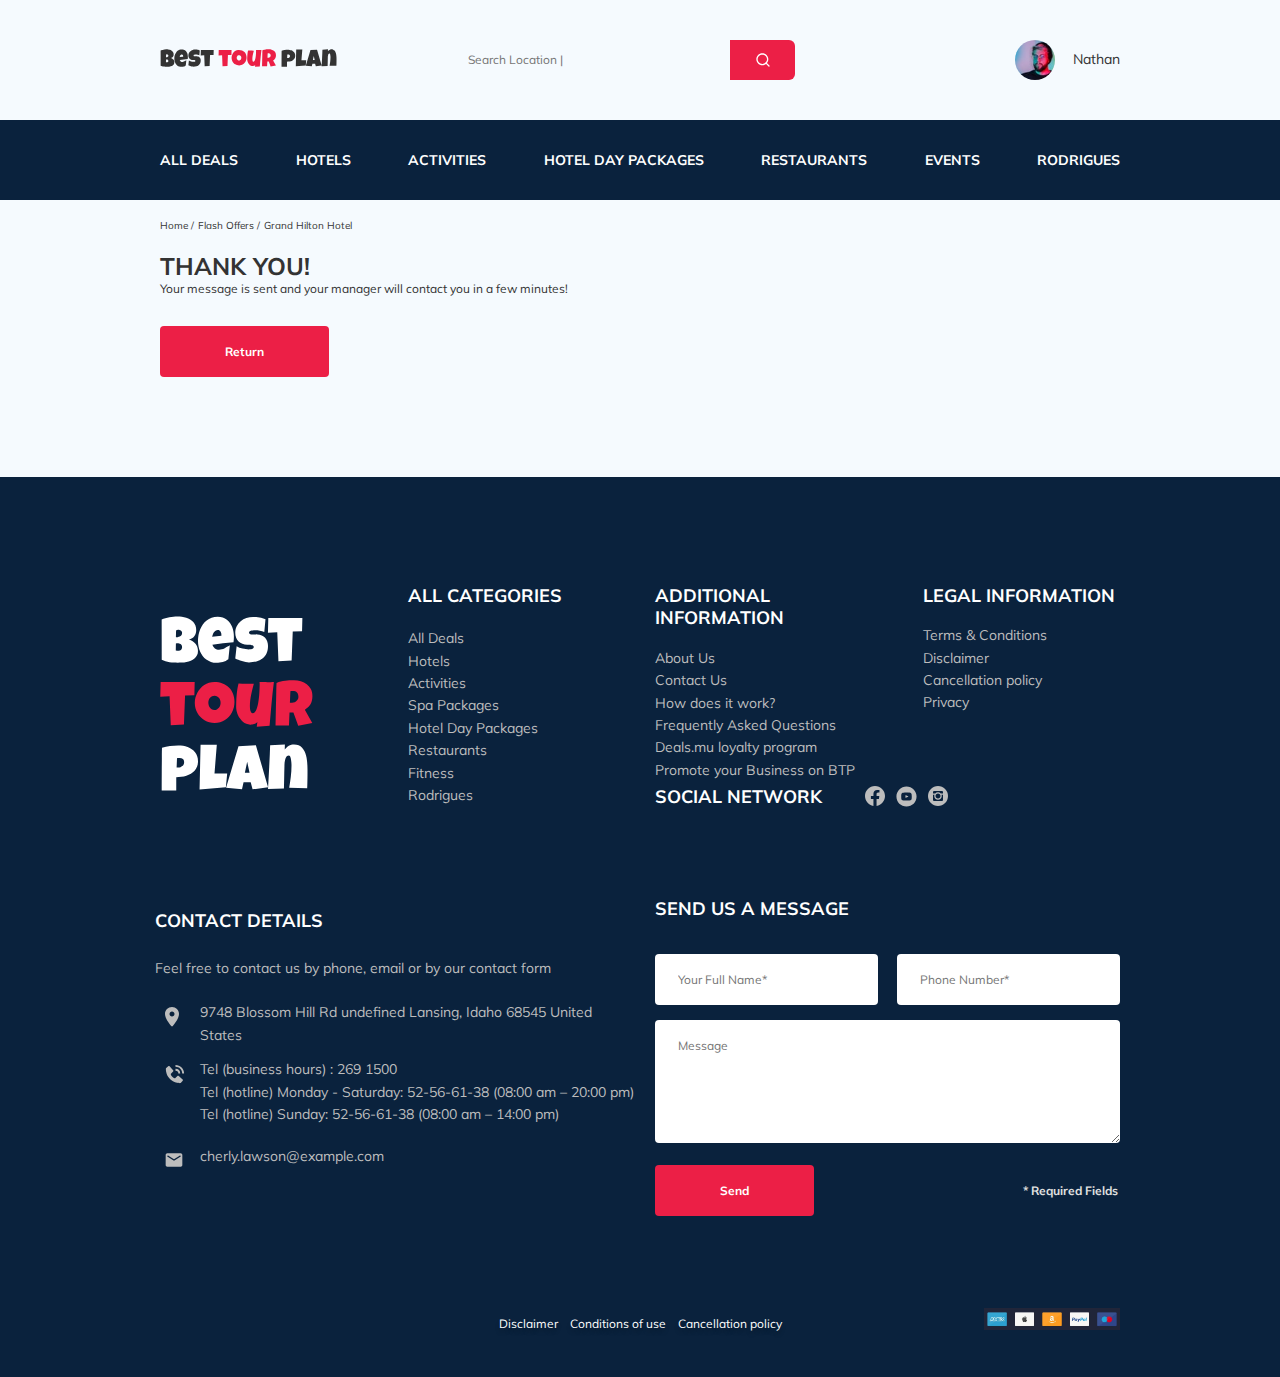
==== thankyou.html @ 246e0bff "create: modal window + validation forms" ====
<!DOCTYPE html>
<html lang="en">
    <head>
        <meta charset="UTF-8">
        <meta name="viewport" content="width=device-width, initial-scale=1.0">
        <title>Tour Plan, Booking Service</title>
        <link rel="preconnect" href="https://fonts.gstatic.com">
        <link href="https://fonts.googleapis.com/css2?family=Mulish:wght@300;400;600;700&display=swap" rel="stylesheet">
        <link rel="preconnect" href="https://fonts.gstatic.com">
        <link href="https://fonts.googleapis.com/css2?family=Nunito:wght@400;600;800&display=swap" rel="stylesheet"> 
        <link rel="stylesheet" href="css/normalize.css">
        <link rel="stylesheet" href="css/swiper-bundle.min.css">
        <link rel="stylesheet" href="css/style.css">
    </head>
    <body>
        <header class="header">
            <div class="header__top">
                <div class="container header__container">
                    <div class="header__block">
                        <a href="#" class="header__link-logo">
                            <img src="img/logo-horizontal.svg" alt="Logo: Tour Plan" class="header__logo">
                        </a>
                        <form action="#" class="header__search">
                            <input type="text" class="header__input" placeholder="Search Location |">
                            <button class="header__button">
                                <img src="img/search.svg" alt="Icon: Search" class="header__zoom">
                            </button>
                        </form>
                        <!-- /.header__search -->
                    </div>
                    <!-- /.header__block -->
                    <a href="#" class="header__nathan">
                        <img src="img/nathan.jpg" alt="Icon: Nathan" class="header__user">
                        <span class="header__text">Nathan</span>
                    </a>
                    <div class="header__mobile-menu">
                        <div class="header__mobile-line"></div>
                        <div class="header__mobile-line"></div>
                        <div class="header__mobile-line"></div>
                    </div>
                    <!-- /.header__mobile-menu -->
                </div>
                <!-- /.container -->
            </div>
            <!-- /.header__top -->
            <div class="header__bottom">
                <div class="container header__container header__container-second">
                    <a href="#" class="header__nathan-another">
                        <img src="img/nathan.jpg" alt="Icon: Nathan" class="header__user">
                        <span class="header__text">Nathan</span>
                    </a>
                    <form action="#" class="header__search-another">
                        <input type="text" class="header__input" placeholder="Search Location |">
                        <button class="header__button">
                            <img src="img/search.svg" alt="Icon: Search" class="header__zoom">
                        </button>
                    </form>
                    <nav class="header__nav">
                        <a href="#" class="header__link">All Deals</a>
                        <a href="#" class="header__link">Hotels</a>
                        <a href="#" class="header__link">Activities</a>
                        <a href="#" class="header__link">Hotel Day Packages</a>
                        <a href="#" class="header__link">Restaurants</a>
                        <a href="#" class="header__link">Events</a>
                        <a href="#" class="header__link">Rodrigues</a>
                    </nav>
                    <!-- /.header__nav -->
                </div>
                <!-- /.container -->
            </div>
            <!-- /.header__bottom -->
        </header>
        <!-- /.header -->
        <section class="breadcrump">
            <div class="container breadcrump__container">
                <a href="#" class="breadcrump__link">
                    Home
                </a> <!-- /.breadcrump__link -->
                <a href="#" class="breadcrump__link">
                    Flash Offers
                </a> <!-- /.breadcrump__link -->
                <a href="#" class="breadcrump__link">
                    Grand Hilton Hotel
                </a> <!-- /.breadcrump__link -->
            </div>
            <!-- /.container -->
        </section>
        <!-- /.breadcrump -->
        <section class="titles">
            <div class="container titles__container">
                <div class="titles__flash-and-title-block">
                    <div class="titles__main-title-block">
                        <span class="titles__main-title">
                            Thank you!
                        </span> <!-- /.titles__main-title -->
                    </div>
                    <!-- /.titles__main-title -->
                </div>
                <!-- /.titles__flash-and-title-block -->
                <div class="titles__descr-block">
                    <span class="titles__descr">
                        Your message is sent and your manager will contact you in a few minutes!
                    </span>
                </div>
                <!-- /.titles__descr-block -->
                <div class="titles__button-block">
                    <a href="index.html">
                        <button class="button titles__buttons">Return</button>
                    </a>
                </div>
                <!-- /.titles__button-block -->
            </div>
            <!-- /.container -->
        </section>
        <!-- /.stars -->


        <footer class="footer">
            <div class="container">
                <div class="footer-wrapper">
                    <div class="footer__logo">
                        <img src="img/vertical-logo.svg" alt="Logo: Best Tour Plan" class="logo">
                    </div>
                    <div class="footer__list footer__categories">
                        <h3 class="footer__title">All Categories</h3>
                        <ul class="footer__ul footer__cat-ul">
                            <li class="footer__item">
                                <a href="#" class="footer__link">All Deals</a>
                            </li>
                            <li class="footer__item">
                                <a href="#" class="footer__link">Hotels</a>
                            </li>
                            <li class="footer__item">
                                <a href="#" class="footer__link">Activities</a>
                            </li>
                            <li class="footer__item">
                                <a href="#" class="footer__link">Spa Packages</a>
                            </li>
                            <li class="footer__item">
                                <a href="#" class="footer__link">Hotel Day Packages</a>
                            </li>
                            <li class="footer__item">
                                <a href="#" class="footer__link">Restaurants</a>
                            </li>
                            <li class="footer__item">
                                <a href="#" class="footer__link">Fitness</a>
                            </li>
                            <li class="footer__item">
                                <a href="#" class="footer__link">Rodrigues</a>
                            </li>
                        </ul>
                    </div>
                    <!-- /.footer__list -->
                    <div class="footer__list footer__additional">
                        <h3 class="footer__title">Additional Information</h3>
                        <ul class="footer__ul">
                            <li class="footer__item">
                                <a href="#" class="footer__link">About Us</a>
                            </li>
                            <li class="footer__item">
                                <a href="#" class="footer__link">Contact Us</a>
                            </li>
                            <li class="footer__item">
                                <a href="#" class="footer__link">How does it work?</a>
                            </li>
                            <li class="footer__item">
                                <a href="#" class="footer__link">Frequently Asked Questions</a>
                            </li>
                            <li class="footer__item">
                                <a href="#" class="footer__link">Deals.mu loyalty program</a>
                            </li>
                            <li class="footer__item">
                                <a href="#" class="footer__link">Promote your Business on BTP</a>
                            </li>
                        </ul>
                    </div>
                    <!-- /.footer__list -->
                    <div class="footer__social-network">
                        <h3 class="footer__title footer__title--inline">Social Network</h3>
                        <div class="footer__social-links">
                            <a href="#" class="footer__link"><img src="img/facebook.svg" alt="icon: facebook"></a>
                            <a href="#" class="footer__link"><img src="img/youtube.svg" alt="icon: youtube"></a>
                            <a href="#" class="footer__link"><img src="img/instagram.svg" alt="icon: instagram"></a>
                        </div>
                    </div>
                    <!-- /.footer__social-network -->
                    <div class="footer__list footer__legal">
                        <h3 class="footer__title">Legal Information</h3>
                        <ul class="footer__ul">
                            <li class="footer__item"><a href="#" class="footer__link">Terms & Conditions</a></li>
                            <li class="footer__item"><a href="#" class="footer__link">Disclaimer</a></li>
                            <li class="footer__item"><a href="#" class="footer__link">Cancellation policy</a></li>
                            <li class="footer__item"><a href="#" class="footer__link">Privacy</a></li>
                        </ul>
                    </div>
                    <div class="footer__contact-details">
                        <h3 class="footer__title footer__cont">Contact Details</h3>
                        <p class="footer__text footer__text-another">
                            Feel free to contact us by phone, email or by our contact form
                        </p>
                        <!-- /.footer__text -->
                        <ul class="footer__ul footer__ul-contacts">
                            <li class="footer__item footer__item--mb2">
                                <div class="footer__icon-wrapper">
                                    <img src="img/map-marker.svg" class="footer__icon" alt="Icon: map marker">
                                </div>
                                <span class="text-one">
                                    9748 Blossom Hill Rd undefined Lansing, Idaho 68545 United States
                                </span></li>
                            <li class="footer__item footer__item--mb2 footer__item-two">
                                <div class="footer__icon-wrapper">
                                    <img src="img/phone-calls.svg" class="footer__icon" alt="Icon: phone calls">
                                </div>
                                <span class="text-one">
                                    Tel (business hours) : <a href="tel:269 1500" class="footer__tel">269 1500</a><br>
                                    Tel (hotline) Monday - Saturday: <a href="tel:52-56-61-38" class="footer__tel">52-56-61-38</a> (08:00 am – 20:00 pm) <br>
                                    Tel (hotline) Sunday: <a href="tel:52-56-61-38" class="footer__tel">52-56-61-38</a> (08:00 am – 14:00 pm)
                                </span>
                            </li>
                            <li class="footer__item footer__item--mb2 footer__last-elem">
                                <div class="footer__icon-wrapper">
                                    <img src="img/emails.svg" class="footer__icon" alt="Icon: phone calls">
                                </div>
                                <span class="text-one">
                                    <a href="email:cherly.lawson@example.com" class="footer__email">cherly.lawson@example.com</a>
                                </span>
                            </li>
                        </ul>
                    </div>
                    <!-- /.footer__contact-details -->
                    <div class="footer__contacts-form">
                        <h3 class="footer__title">Send us a message</h3>
                        <form action="#" class="footer__form">
                            <input type="text" class="input footer__input" placeholder="Your Full Name*">
                            <input type="text" class="input footer__input" placeholder="Phone Number*">
                            <textarea placeholder="Message" cols="30" rows="10" class="footer__message"></textarea>
                            <button class="button footer__button" type="Submit">Send</button>
                            <span class="footer__info">* Required Fields</span>
                        </form>
                        <!-- /.footer__form -->
                    </div>
                    <!-- /.footer__contacts-form -->
                    <div class="footer__disclaimer-and-others">
                        <a href="#" class="footer__disclaimer, footer__tel">Disclaimer</a>
                        <a href="#" class="footer__conditions, footer__tel">Conditions of use</a>
                        <a href="#" class="footer__policy, footer__tel">Cancellation policy</a>
                    </div>
                    <!-- /.footer__disclaimer-and-others -->
                    <img src="img/social-icons-footer.png" alt="Icon: social icons footer" class="footer__social-icons">
                </div>
                <!-- /.footer-wrapper -->
            </div>
            <!-- /.container -->
        </footer>
        <div class="modal">
            <div class="modal__overlay">
    
            </div>
            <!-- /.modal__overlay -->
            <div class="modal__dialog">
                <a href="#" class="modal__close">
                    <img src="img/close.svg" alt="icon: close">
                </a>
                <h3 class="modal__title">Booking</h3>
                <form action="send.php" method="post" class="modal__form form-validation">
                   <input type="text" class="input modal__input" name="name" placeholder="Your Full Name*" required>
                   <input type="tel" class="input modal__input form-phone" name="phone" placeholder="Phone Number*" required>
                   <input type="email" class="input modal__input" name="email" placeholder="Email*" required>
                   <textarea placeholder="Message" name="message" class="modal__message"></textarea>
                   <button class="button modal__button" type="Submit">Send</button>
                   <span class="modal__info">* Required Fields</span>
                </form>
            </div>
            <!-- /.modal__dialog -->
        </div>
        <!-- /.modal -->
    
        <script src="js/jquery-3.5.1.min.js"></script>
        <script src="js/parallax.min.js"></script>
        <script>
            $(".newsletter").parallax({imageSrc: "./img/newsletter-background.jpg", speed: 0.4})
        </script>
        <script src="js/swiper-bundle.min.js"></script>
        <script src="js/swiper.js"></script>
        <script src="js/main.js"></script>
    </body>
</html>
---- css/style.css ----
*{-webkit-box-sizing:border-box;box-sizing:border-box;margin:0;padding:0}body{background-color:#F5FAFE}.container{max-width:1110px;border:1px solid red;margin:auto}.body-hidden{overflow:hidden}.arrow{position:relative}label.invalid-messages{position:absolute;top:-50px;left:-210px;color:red}.header__container{display:-webkit-box;display:-ms-flexbox;display:flex;-webkit-box-align:center;-ms-flex-align:center;align-items:center;-webkit-box-pack:justify;-ms-flex-pack:justify;justify-content:space-between}.header__block{display:-webkit-box;display:-ms-flexbox;display:flex;-webkit-box-align:center;-ms-flex-align:center;align-items:center}.header__search{margin-left:108px;width:350px;height:40px;margin-top:40px;margin-bottom:40px;position:relative}.header__search-another{display:none}.header__nav{width:100%;display:-webkit-box;display:-ms-flexbox;display:flex;-webkit-box-pack:justify;-ms-flex-pack:justify;justify-content:space-between;-webkit-box-align:center;-ms-flex-align:center;align-items:center;margin-top:31px;margin-bottom:31px}.header__logo{width:177px;height:24px}.header__user{width:40px;height:40px;border-radius:50%;-o-object-fit:cover;object-fit:cover}.header__nathan{display:-webkit-box;display:-ms-flexbox;display:flex;-webkit-box-align:center;-ms-flex-align:center;align-items:center}.header__nathan-another{display:-webkit-box;display:-ms-flexbox;display:flex;-webkit-box-align:center;-ms-flex-align:center;align-items:center;text-decoration:none;display:none}.header__text{margin-left:18px}.header__input{width:100%;height:100%;background:#F5FAFE;border-radius:6px;border:none;padding:12px 75px 13px 23px;font-family:Mulish, sans-serif;font-size:12px;line-height:15px;color:#333333}.header__button{position:absolute;right:0;height:100%;width:65px;background:#EC1F46;border-radius:0px 6px 6px 0px;border:none;cursor:pointer}.header__link{font-family:Mulish, sans-serif;font-weight:700;font-size:14px;line-height:18px;text-transform:uppercase;color:#FFFFFF;text-decoration:none}.header__bottom{background:#0A223D;z-index:1000}.header__text{font-family:Mulish, sans-serif;font-size:14px;line-height:17.5px;color:#333333}.header__nathan{text-decoration:none}.header__mobile-menu{display:none}.header__zoom{padding:12px 24px 12px 25px}.breadcrump__link{font-family:Mulish, sans-serif;font-size:10px;font-weight:400;line-height:12.55px;color:#333333;text-decoration:none}.breadcrump__link::after{content:'/'}.breadcrump__link:last-child::after{content:none}.breadcrump__container{padding-top:18px;padding-bottom:18px;line-height:12px}.stars{margin-top:24px;margin-bottom:5px;display:-webkit-box;display:-ms-flexbox;display:flex}.stars__element{margin-right:4px;display:block}.stars__element:last-child{margin-right:0}.titles__container{display:-ms-grid;display:grid;-webkit-box-align:center;-ms-flex-align:center;align-items:center}.titles__main-title{font-family:Mulish, sans-serif;font-weight:bold;font-size:24px;line-height:30px;color:#333333;text-transform:uppercase}.titles__main-title-block{width:268px;height:30px}.titles__descr{font-family:Mulish, sans-serif;font-size:12px;line-height:15.06px;color:#333333}.titles__descr-block{-ms-grid-row:3;-ms-grid-row-span:1;grid-row:3/4;margin-bottom:20px;line-height:14px}.titles__flash-offer{margin-left:14px;width:70px;height:20px;background:#EC1F46;border-radius:3px;padding:3px 9px 4px 9px;font-family:Mulish, sans-serif;font-weight:600;font-size:10px;line-height:13px;color:#FFFFFF;cursor:pointer}.titles__flash-and-title-block{-ms-grid-row:2;-ms-grid-row-span:1;grid-row:2/3;display:-webkit-box;display:-ms-flexbox;display:flex;-webkit-box-align:center;-ms-flex-align:center;align-items:center}.titles__ratting{cursor:pointer;-ms-grid-column-align:end;justify-self:end;-ms-grid-row:1;-ms-grid-row-span:3;grid-row:1/4;width:65px;height:45px;background:#EC1F46;border-radius:4px;padding:9px 6px 6px 7px}.titles__ratting-text{display:-webkit-box;display:-ms-flexbox;display:flex;-webkit-box-orient:vertical;-webkit-box-direction:normal;-ms-flex-direction:column;flex-direction:column;-webkit-box-align:center;-ms-flex-align:center;align-items:center;color:#ffffff}.titles__ratting-text-first{font-family:Mulish, sans-serif;font-weight:600;font-size:8px;line-height:10px;margin-bottom:2px}.titles__ratting-text-second{font-family:Mulish, sans-serif;font-weight:700;font-size:14px;line-height:18px}.titles__ratting-text-small{font-size:11px;margin-left:-2px}.titles__buttons{background:#EC1F46;border-radius:4px;border:none;padding:18px 65px;font-family:Mulish;font-weight:bold;font-size:12px;line-height:15px;color:white;cursor:pointer}.titles__button-block{-ms-grid-row:4;-ms-grid-row-span:1;grid-row:4/5;margin-top:10px;margin-bottom:100px}.hero__container{display:-webkit-box;display:-ms-flexbox;display:flex;-webkit-box-pack:justify;-ms-flex-pack:justify;justify-content:space-between;-ms-flex-wrap:wrap;flex-wrap:wrap;padding-bottom:70px}.hero__left{width:728px;height:450px;background:-webkit-gradient(linear, left top, left bottom, from(rgba(0,122,223,0.48)), to(rgba(255,255,255,0.128)));background:linear-gradient(180deg, rgba(0,122,223,0.48) 0%, rgba(255,255,255,0.128) 100%);border-radius:8px;margin:0;padding:0}.hero__right{display:-webkit-box;display:-ms-flexbox;display:flex;-webkit-box-orient:vertical;-webkit-box-direction:normal;-ms-flex-direction:column;flex-direction:column;-webkit-box-pack:justify;-ms-flex-pack:justify;justify-content:space-between;-ms-flex-wrap:wrap;flex-wrap:wrap}.hero__booking{width:350px;height:210px;background:#0A223D;border-radius:8px;padding:29px 29px 26px 26px;color:#ffffff}.hero__booking-first{display:-webkit-box;display:-ms-flexbox;display:flex;-webkit-box-pack:justify;-ms-flex-pack:justify;justify-content:space-between}.hero__booking-second{display:-webkit-box;display:-ms-flexbox;display:flex;-webkit-box-pack:justify;-ms-flex-pack:justify;justify-content:space-between;margin-top:9px}.hero__booking-button{margin-top:17px;width:100%;cursor:pointer;height:45px;background:#EC1F46;border-radius:4px;border:none;font-family:'Nunito', sans-serif;font-style:normal;font-weight:600;font-size:14px;line-height:19px;color:inherit}.hero__price-first{font-family:'Nunito', sans-serif;font-size:10px;line-height:14px;font-weight:400;display:block}.hero__price-second{font-family:'Nunito', sans-serif;font-weight:800;font-size:24px;line-height:33px;display:block}.hero__price-third{font-family:'Nunito', sans-serif;font-size:12px;line-height:16px;font-weight:400;display:block;margin-top:-4px}.hero__descr-to-price{margin-top:4px}.hero__descr-to-price-text{font-family:'Nunito', sans-serif;font-weight:400;font-size:12px;line-height:16px}.hero__descr-guests{width:80px;display:-webkit-box;display:-ms-flexbox;display:flex;-webkit-box-pack:justify;-ms-flex-pack:justify;justify-content:space-between;-webkit-box-align:center;-ms-flex-align:center;align-items:center}.hero__descr-room{margin-top:8px;width:80px;display:-webkit-box;display:-ms-flexbox;display:flex;-webkit-box-pack:justify;-ms-flex-pack:justify;justify-content:space-between;-webkit-box-align:center;-ms-flex-align:center;align-items:center}.hero__quick-booking{font-family:'Nunito', sans-serif;font-weight:600;font-size:18px;line-height:25px}.hero__tel{display:-webkit-box;display:-ms-flexbox;display:flex;-webkit-box-align:center;-ms-flex-align:center;align-items:center}.hero__tel-a{font-family:'Nunito', sans-serif;font-weight:600;font-size:18px;line-height:25px;color:inherit;text-decoration:none;margin-left:8px}.hero__map{width:347px;height:213px;background:#0A223D;border-radius:10px}.hero__img-first{background-image:url("../img/slide-one.jpg")}.hero__img-second{background-image:url("../img/slide-two.jpg")}.hero__img-third{background-image:url("../img/slide-three.jpg")}.swiper-slide-an{background-repeat:no-repeat;background-position:center;background-size:cover;position:relative}.swiper-slide-an::after{content:'';position:absolute;top:0;left:0;background:-webkit-gradient(linear, left top, left bottom, from(rgba(0,122,223,0.48)), to(rgba(255,255,255,0.128)));background:linear-gradient(rgba(0,122,223,0.48), rgba(255,255,255,0.128));width:100%;height:100%}.newsletter{position:relative;padding-top:98px;padding-bottom:87px}.newsletter:before{position:absolute;content:'';top:0;right:0;left:0;bottom:0;width:100%;height:100%;background-color:rgba(10,34,61,0.8)}.newsletter-container{display:-webkit-box;display:-ms-flexbox;display:flex;-webkit-box-pack:justify;-ms-flex-pack:justify;justify-content:space-between;-webkit-box-align:center;-ms-flex-align:center;align-items:center;max-width:731px;margin:auto;color:white}.newsletter__text{display:-webkit-box;display:-ms-flexbox;display:flex;-webkit-box-orient:vertical;-webkit-box-direction:normal;-ms-flex-direction:column;flex-direction:column;z-index:2;margin:0}.newsletter__subscribe{font-family:Mulish;font-size:24px;line-height:30px;font-weight:300}.newsletter__subscribe-newsletter{font-family:Mulish;font-weight:600;font-size:36px;line-height:45px;text-transform:uppercase;font-weight:600}.newsletter__search{width:350px}.newsletter__form{display:-webkit-box;display:-ms-flexbox;display:flex;position:relative;overflow:hidden;border-radius:4px;height:55px}.form__input{width:350px;height:100%;padding-left:33px;padding-right:75px;background-color:white;border:none;font-size:14px;line-height:18px;color:#BDBDBD;font-family:Mulish}.form__button{position:absolute;top:0;right:0;height:100%;width:65px;border:none;background:#EC1F46;color:white;font-weight:700;font-size:12px;line-height:15px;font-family:Mulish;cursor:pointer}.swiper-slide-reviews{margin-top:45px;display:-webkit-box;display:-ms-flexbox;display:flex;-webkit-box-pack:center;-ms-flex-pack:center;justify-content:center}.swiper-button{position:absolute;top:50%;z-index:99;cursor:pointer;width:10px;height:18px;margin-top:-45px}.swiper-button-next{right:-160px}.swiper-button-prev{left:-160px}.swiper-container-wrapper{position:relative;max-width:731px;margin:auto}.swiper-container-reviews{max-width:100%;position:static;overflow:hidden}.container-title{margin:auto;color:#333333;font-size:36px;font-weight:700;text-transform:uppercase;text-align:center;margin-bottom:70px;margin-top:40px;line-height:45px}.reviews{font-family:Mulish;margin-bottom:32px}.reviews__text{padding-top:136px;padding-bottom:30px;display:-webkit-box;display:-ms-flexbox;display:flex;-webkit-box-align:center;-ms-flex-align:center;align-items:center;margin:auto;width:537px;color:#333333;font-size:12px;font-weight:400;line-height:19.2px;font-family:Mulish;text-align:justify}.reviews__background{background-color:white;width:100%;border-radius:8px}.profile{display:-webkit-box;display:-ms-flexbox;display:flex;-webkit-box-orient:vertical;-webkit-box-direction:normal;-ms-flex-direction:column;flex-direction:column;-webkit-box-align:center;-ms-flex-align:center;align-items:center;z-index:99;position:absolute;top:-45px}.profile__icon{width:90px;height:90px;border-radius:50%;-o-object-fit:cover;object-fit:cover;margin-bottom:9px}.profile__name{margin-bottom:10px;color:#EC1F46;font-family:Mulish;font-size:12px;font-weight:700;line-height:15px}.profile__text{font-family:Mulish;font-size:10px;font-weight:400;line-height:13px}.profile__star{margin-right:4px}.profile__star:last-child{margin-right:0}.profile__stars{margin-top:5px}.activities{padding-bottom:98px;padding-top:60px}.activities__title{padding:0;margin:0;font-family:Mulish;font-weight:bold;font-size:24px;line-height:30px;text-transform:uppercase}.activities__photos{margin-top:57px;display:-webkit-box;display:-ms-flexbox;display:flex;-webkit-box-pack:justify;-ms-flex-pack:justify;justify-content:space-between;-ms-flex-wrap:wrap;flex-wrap:wrap}.activities__photo{width:255px;height:255px;-o-object-fit:cover;object-fit:cover;border-radius:6px}.activities__block-with-photo{position:relative;max-height:255px}.activities__overflow{position:absolute;top:0;left:0;width:100%;height:100%;max-height:255px}.activities__descr{font-family:Mulish;font-weight:bold;font-size:16px;line-height:20px;position:absolute;top:143px;left:26px;color:white;display:block;width:160px}.activities__descr-last{width:200px}.activities__button{background:#EC1F46;border-radius:4px;border:none;color:white;padding:7px 22px;position:absolute;top:201px;left:26px;font-family:Nunito;font-style:normal;font-weight:600;font-size:12px;line-height:16px;cursor:pointer}.footer{background-color:#0A223D;color:white;padding-top:108px;padding-bottom:46px;font-family:Mulish}.footer__social-icons{-ms-grid-column:4;grid-column:4;-ms-grid-row:5;-ms-grid-row-span:1;grid-row:5/6;-ms-grid-column-align:end;justify-self:end;-ms-flex-item-align:center;-ms-grid-row-align:center;align-self:center;width:136px;height:22px;margin-top:80px}.footer__disclaimer-and-others{height:15px;width:283px;display:-webkit-box;display:-ms-flexbox;display:flex;-webkit-box-pack:justify;-ms-flex-pack:justify;justify-content:space-between;-webkit-box-align:center;-ms-flex-align:center;align-items:center;font-family:Mulish;font-size:12px;line-height:15px;text-shadow:0px 4px 4px rgba(0,0,0,0.25);color:white;-ms-grid-column:1;-ms-grid-column-span:4;grid-column:1/5;-ms-grid-row:5;-ms-grid-row-span:1;grid-row:5/6;margin:auto;margin-top:90px}.footer-wrapper{display:-ms-grid;display:grid;-ms-grid-columns:(minmax(min-content, 1fr))[4];grid-template-columns:repeat(4, minmax(-webkit-min-content, 1fr));grid-template-columns:repeat(4, minmax(min-content, 1fr));grid-gap:10px;grid-auto-rows:minmax(40px, -webkit-min-content);grid-auto-rows:minmax(40px, min-content)}.footer__logo{width:166px;height:192px;margin-top:31px;-ms-grid-row:1;-ms-grid-row-span:2;grid-row:1 / 3;-ms-flex-item-align:center;-ms-grid-row-align:center;align-self:center}.footer__categories{-ms-grid-row:1;-ms-grid-row-span:3;grid-row:1 / 4;margin-left:5px;width:156px;height:218px}.footer__social-network{-ms-grid-row:2;-ms-grid-row-span:2;grid-row:2 / 4;-ms-grid-column:3;-ms-grid-column-span:2;grid-column:3 / 5;display:-webkit-box;display:-ms-flexbox;display:flex;-webkit-box-align:start;-ms-flex-align:start;align-items:start;margin-top:14px;margin-left:10px}.footer__social-links{display:-webkit-box;display:-ms-flexbox;display:flex;-webkit-box-align:center;-ms-flex-align:center;align-items:center;min-width:83px;-webkit-box-pack:justify;-ms-flex-pack:justify;justify-content:space-between}.footer__contact-details{-ms-grid-column:1;-ms-grid-column-span:2;grid-column:1 / 3;margin-left:-5px;margin-top:52px}.footer__ul{padding:0;list-style:none;margin-top:17px}.footer__title{font-weight:700;font-size:18px;line-height:22.59px;margin:0;margin-bottom:16px;text-transform:uppercase}.footer__title--inline{margin:0 43px 0 0}.footer__item{font-family:Mulish;font-weight:400;font-size:14px;line-height:22.4px;color:#BDBDBD;display:-webkit-box;display:-ms-flexbox;display:flex;-webkit-box-align:start;-ms-flex-align:start;align-items:flex-start}.footer__item--mb2{margin-bottom:18px}.footer__icon{margin-right:20px}.footer__icon-wrapper{min-width:40px}.footer__link{text-decoration:none;color:#BDBDBD}.footer__text{color:#BDBDBD;margin-bottom:20px;margin-top:25px;font-family:Mulish}.footer__text-another{font-size:14px;margin-top:28px}.footer__contacts-form{grid-column:span 2;-ms-flex-item-align:center;-ms-grid-row-align:center;align-self:center;margin-top:30px;margin-left:10px}.footer__input{background-color:white;border-radius:4px;max-width:255px;padding:18px 23px;font-size:12px;line-height:15px;color:#BDBDBD;border:none;margin-bottom:15px;-ms-flex-preferred-size:48%;flex-basis:48%;margin-top:18px;position:relative}.footer__message{background-color:white;border-radius:4px;padding:18px 23px;font-size:12px;line-height:15px;color:#BDBDBD;border:none;-ms-flex-preferred-size:100%;flex-basis:100%;height:123px;margin-bottom:22px}.footer__button{background:#EC1F46;border-radius:4px;border:none;padding:18px 65px;font-family:Mulish;font-weight:bold;font-size:12px;line-height:15px;color:white}.footer__info{font-family:Mulish;font-weight:bold;font-size:12px;line-height:15px;color:#E0E0E0;margin-right:2px}.footer__form{display:-webkit-box;display:-ms-flexbox;display:flex;-webkit-box-align:center;-ms-flex-align:center;align-items:center;-ms-flex-wrap:wrap;flex-wrap:wrap;-webkit-box-pack:justify;-ms-flex-pack:justify;justify-content:space-between}.footer__legal{-ms-grid-column-align:end;justify-self:end}.footer__additional{margin-left:10px;height:171px}.footer__legal{margin-right:5px}.footer__cat-ul{margin-top:20px}.footer__ul-contacts{margin-left:10px;margin-top:31px}.footer__cont{margin-bottom:0;margin-top:-10px}.footer__last-elem{margin-top:26.1px}.footer__tel{text-decoration:none;color:inherit}.footer__email{text-decoration:none;color:inherit}.footer__button{cursor:pointer}.text-one{margin-top:-6px;margin-left:-5px}.modal{font-family:Mulish}.modal__overlay{position:fixed;left:0;top:0;right:0;bottom:0;background-color:rgba(0,143,223,0.39);z-index:2100;visibility:hidden;opacity:0;-webkit-transition:opacity 0.2s;transition:opacity 0.2s}.modal__overlay--visible{visibility:visible;opacity:1}.modal__dialog{position:fixed;top:50%;left:50%;-webkit-transform:translate(-50%, -50%);transform:translate(-50%, -50%);max-width:478px;padding:33px 88px;background-color:#0A223D;color:white;z-index:2101;border-radius:8px;visibility:hidden;opacity:0;-webkit-transition:opacity 0.2s;transition:opacity 0.2s}.modal__dialog--visible{visibility:visible;opacity:1}.modal__close{position:absolute;right:18px;top:17px;text-decoration:none;cursor:pointer}.modal__input{width:100%;background-color:white;border-radius:4px;padding:18px 23px;font-size:15px;line-height:15px;color:black;border:none;margin-top:15px;height:50px}.modal__message{background-color:white;border-radius:4px;padding:18px 23px;font-size:16px;line-height:15px;color:black;border:none;width:100%;height:123px;margin-top:15px}.modal__button{background:#EC1F46;border-radius:4px;border:none;padding:18px 65px;font-family:Mulish;font-weight:bold;font-size:12px;line-height:15px;color:white;cursor:pointer;margin-top:15px}.modal__info{font-family:Mulish;font-weight:bold;font-size:12px;line-height:15px;color:#E0E0E0}.modal__title{font-weight:bold;font-size:18px;line-height:23px;text-transform:uppercase;text-align:center}.swiper-button-prev-one{position:absolute;top:50%;margin-top:-9px;left:27px;z-index:1}.swiper-button-next-one{position:absolute;top:50%;margin-top:-9px;right:27px;z-index:1}@media (max-width: 1370px){.container{width:1000px}.hero__left{width:620px}.activities__photo{width:235px}.activities__block-with-photo{width:235px}.activities__descr-last{width:180px}.swiper-button-prev{left:-80px}.swiper-button-next{right:-80px}}@media (max-width: 1370px){.footer__social-network{margin-top:20px}}@media (max-width: 1300px){.container{width:960px;border:1px solid yellow}.hero__left{width:580px}.activities__photo{width:225px}.activities__block-with-photo{width:225px}}@media (max-width: 1200px){.container{width:900px;border:1px solid green}.hero__left{width:520px}.activities__photo{width:213.75px}.activities__block-with-photo{width:213.75px}.swiper-button-prev{left:-90px}.swiper-button-next{right:-90px}.modal__dialog{padding:33px 70px}}@media (max-width: 1080px){.container{width:850px;border:1px solid red}.hero__left{width:470px}.activities__photo{width:410px}.activities__block-with-photo{width:410px}.activities__block-with-photo:last-child{margin-top:30px}.activities__block-with-photo:nth-last-child(2){margin-top:30px}.footer__social-network{margin-top:50px}.swiper-button-prev{left:-70px}.swiper-button-next{right:-70px}label.invalid-messages{font-size:14px;left:-180px}}@media (max-width: 992px){.container{width:800px;border:1px solid yellow}.header__link{font-size:13px;line-height:16.5px}.header__logo{width:150px;height:21px}.header__search{margin-left:70px}.header__nav{margin-top:22px;margin-bottom:29px}.hero__left{width:420px}.newsletter{padding-top:92px;padding-bottom:93px}.activities__photo{width:390px}.activities__block-with-photo{width:390px}.activities__block-with-photo:last-child{margin-top:20px}.activities__block-with-photo:nth-last-child(2){margin-top:20px}.reviews__text{max-width:500px}.footer{padding-bottom:33px;padding-top:73px}.footer__input{max-width:100%}.footer-wrapper{-ms-grid-columns:(1fr)[6];grid-template-columns:repeat(6, 1fr);grid-gap:40px}.footer__logo{-ms-grid-row:1;-ms-grid-row-span:1;grid-row:1 / 2;grid-column:span 2}.footer__social-network{-ms-grid-row:1;-ms-grid-row-span:1;grid-row:1 / 2;grid-column:span 4;-ms-flex-item-align:center;-ms-grid-row-align:center;align-self:center}.footer__categories{-ms-grid-row:2;-ms-grid-row-span:1;grid-row:2 / 3;grid-column:span 2}.footer__additional{grid-column:span 2}.footer__legal{grid-column:span 2}.footer__contact-details{-ms-grid-row:3;grid-row:3;grid-column:span 5}.footer__contacts-form{-ms-grid-row:4;grid-row:4;grid-column:span 5}.footer__disclaimer-and-others{-ms-grid-column:1;-ms-grid-column-span:2;grid-column:1/3;margin-top:56px}.footer__social-icons{-ms-grid-column:5;-ms-grid-column-span:2;grid-column:5/7;margin-top:56px}.modal__dialog{padding:33px 45px}.swiper-button-prev{left:-40px}.swiper-button-next{right:-40px}.swiper-container-wrapper{max-width:629px}}@media (max-width: 868px){.container{width:720px;border:1px solid green}.container-title{font-size:30px;line-height:38px}.header__link{font-size:12px;line-height:15px}.header__logo{width:132px;height:18px}.header__search{width:340px;margin-left:47px;margin-top:30px;margin-bottom:30px}.header__nav{margin-top:22px;margin-bottom:27px}.hero__container{padding-bottom:60px}.hero__left{width:100%}.hero__right{width:100%;-webkit-box-orient:horizontal;-webkit-box-direction:normal;-ms-flex-direction:row;flex-direction:row;margin-top:30px}.hero__booking{width:340px;padding:29px 22px 26px 23px}.hero__map{width:340px;height:210px}.activities__photo{width:350px}.activities__block-with-photo{width:350px}.activities__block-with-photo:last-child{margin-top:20px}.activities__block-with-photo:nth-last-child(2){margin-top:20px}.swiper-container-wrapper{max-width:579px}}@media (max-width: 768px){.container{width:700px;border:none}.container-title{margin-bottom:50px}.header__nav{margin-top:22px;margin-bottom:23px}.header__container-second{padding-left:14px;padding-right:14px}.activities{padding-bottom:70px}.activities__photo{width:340px}.activities__block-with-photo{width:340px}.activities__block-with-photo:last-child{margin-top:20px}.activities__block-with-photo:nth-last-child(2){margin-top:20px}.activities__descr-last{width:200px}.reviews{margin-bottom:22.5px}.reviews__text{max-width:455px}.footer-wrapper{-webkit-column-gap:0px;column-gap:0px}.footer__contact-details{grid-column:span 6}.footer__contacts-form{grid-column:span 6}.footer__logo{width:104px;height:120.29px;margin-top:0}.footer__social-network{margin-top:0;margin-left:-46px}.footer__categories{margin-left:0}.footer__additional{margin-left:-33px}.footer__legal{margin-right:12px}.footer__contact-details{margin-left:0;margin-top:31px}.footer__contacts-form{margin-top:-3px;margin-left:0}.footer__input{max-width:255px}.footer__contacts-form{max-width:540px}.footer__disclaimer-and-others{margin-top:23px}.footer__social-icons{margin-top:10px}.logo{width:96px;height:110px}.swiper-button-next{right:-50px;margin-top:-28px}.swiper-button-prev{left:-50px;margin-top:-28px}.modal__dialog{max-width:400px;width:85%;padding:33px 20px}}@media (max-width: 740px){.container{width:650px;border:1px solid yellow}.header__search,.header__bottom,.header__nathan{display:none}.header__search-mobile{display:block;z-index:1000;margin-left:0;margin-bottom:39px;margin-top:35px;width:350px;position:relative}.header__mobile-menu{display:block;margin-right:0px;cursor:pointer;margin-top:-1px}.header__mobile-menu-hidden{display:none}.header__mobile-line{width:16px;height:1px;background:#333333;margin-bottom:4px}.header__mobile-line:last-child{margin-bottom:0}.header__logo{margin-top:25px;margin-bottom:25px}.header__text{margin-left:15px}.header__text-mobile{margin-left:0;margin-top:12px;color:#FFFFFF}.header__link{font-size:12px;line-height:15.06px}.header__nathan-mobile{display:-webkit-box;display:-ms-flexbox;display:flex;-webkit-box-orient:vertical;-webkit-box-direction:normal;-ms-flex-direction:column;flex-direction:column;-webkit-box-align:center;-ms-flex-align:center;align-items:center;margin-top:31px}.header__bottom-mobile{display:block;position:fixed;top:68px;left:0;right:0;height:100%;overflow:auto}.header__nav-mobile{margin-top:0px;margin-bottom:100px;-webkit-box-orient:vertical;-webkit-box-direction:normal;-ms-flex-direction:column;flex-direction:column;height:305px;-webkit-box-pack:justify;-ms-flex-pack:justify;justify-content:space-between}.header__container-mobile{-webkit-box-orient:vertical;-webkit-box-direction:normal;-ms-flex-direction:column;flex-direction:column}.hero__container{padding-bottom:40px;padding-top:18px}.hero__booking{width:100%}.hero__map{width:100%;margin-top:20px}.hero__right{margin-top:20px}.activities__photo{width:315px}.activities__block-with-photo{width:315px}.activities__block-with-photo:last-child{margin-top:20px}.activities__block-with-photo:nth-last-child(2){margin-top:20px}.swiper-container-wrapper{max-width:550px}}@media (max-width: 690px){.container{width:87.5%;border:1px solid green}.titles__ratting{display:none}.titles__flash-and-title-block{-ms-grid-row:1;-ms-grid-row-span:2;grid-row:1/3;-ms-grid-column:1;-ms-grid-column-span:2;grid-column:1/3;-webkit-box-orient:vertical;-webkit-box-direction:reverse;-ms-flex-direction:column-reverse;flex-direction:column-reverse;-webkit-box-align:start;-ms-flex-align:start;align-items:start}.titles__flash-offer{margin-left:0;margin-top:5px;margin-bottom:10px}.titles__descr-block{-ms-grid-column:1;-ms-grid-column-span:2;grid-column:1/3;width:100%}.stars{-ms-grid-row:1;-ms-grid-row-span:1;grid-row:1/2;-ms-grid-column:2;-ms-grid-column-span:1;grid-column:2/3;-ms-grid-column-align:end;justify-self:end;margin-top:11.33px}.hero__left{height:350px}.newsletter{padding-top:76px;padding-bottom:83px}.newsletter-container{-webkit-box-orient:vertical;-webkit-box-direction:normal;-ms-flex-direction:column;flex-direction:column;-webkit-box-align:start;-ms-flex-align:start;align-items:start}.newsletter__search{width:320px}.newsletter__text{margin-bottom:37px}.newsletter__subscribe{font-size:20px;line-height:25px}.newsletter__subscribe-newsletter{font-size:30px;line-height:38px;margin-top:5px}.activities__photo{width:100%}.activities__block-with-photo{width:48.5%}.activities__block-with-photo:last-child{margin-top:10px}.activities__block-with-photo:nth-last-child(2){margin-top:15px}.activities__block-with-photo:first-child{margin-right:15px}.footer__additional{margin-left:0}.footer__legal{margin-left:30px}.swiper-button-prev{left:-20px}.swiper-button-next{right:-20px}.reviews__text{max-width:400px}}@media (max-width: 600px){.activities__photo{width:100%}.activities__block-with-photo{width:48%}.footer__additional{margin-left:20px}.reviews__text{max-width:350px;width:75%}.swiper-container-wrapper{max-width:90%}}@media (max-width: 550px){.container-title{font-size:22px;line-height:23px}.header__search-mobile{width:280px}.header__nav-mobile{margin-top:0px;height:285px}.hero__left{height:250px}.profile__stars{margin-top:5px}.swiper-button-prev-one{left:10px}.swiper-button-next-one{right:10px}.footer{padding-bottom:21px;padding-top:69px}.footer-wrapper{-ms-grid-columns:1fr;grid-template-columns:1fr;-ms-grid-rows:(min-content)[6];grid-template-rows:repeat(6, -webkit-min-content);grid-template-rows:repeat(6, min-content);row-gap:30px}.footer__logo{-ms-grid-column:1;-ms-grid-column-span:1;grid-column:1 / 2;-ms-grid-row:1;-ms-grid-row-span:1;grid-row:1 / 2;margin-left:5px}.footer__social-network{-ms-grid-column:1;-ms-grid-column-span:1;grid-column:1 / 2;-ms-grid-row:2;-ms-grid-row-span:1;grid-row:2 / 3;-webkit-box-orient:vertical;-webkit-box-direction:normal;-ms-flex-direction:column;flex-direction:column;min-height:67px;-webkit-box-pack:justify;-ms-flex-pack:justify;justify-content:space-between;margin-top:2px;margin-left:4px}.footer__categories{-ms-grid-row:5;-ms-grid-row-span:1;grid-row:5 / 6;-ms-grid-column:1;-ms-grid-column-span:1;grid-column:1 / 2;margin-left:5px}.footer__additional{-ms-grid-row:4;-ms-grid-row-span:1;grid-row:4 / 5;-ms-grid-column:1;-ms-grid-column-span:1;grid-column:1 / 2;margin-left:5px}.footer__legal{-ms-grid-row:3;-ms-grid-row-span:1;grid-row:3 / 4;-ms-grid-column:1;-ms-grid-column-span:1;grid-column:1 / 2;-ms-grid-column-align:start;justify-self:start;margin-left:5px}.footer__contact-details{-ms-grid-column:1;-ms-grid-column-span:1;grid-column:1 / 2;-ms-grid-row:6;-ms-grid-row-span:1;grid-row:6 / 7;margin-left:0;margin-top:20px}.footer__contacts-form{-ms-grid-column:1;-ms-grid-column-span:1;grid-column:1 / 2;-ms-grid-row:7;-ms-grid-row-span:1;grid-row:7 / 8}.footer__input{-ms-flex-preferred-size:100%;flex-basis:100%;margin-top:15px;margin-bottom:0}.footer__message{margin-top:15px}.footer__disclaimer-and-others{-ms-grid-column:1;-ms-grid-column-span:1;grid-column:1/2;-ms-grid-row:8;-ms-grid-row-span:1;grid-row:8 / 9;width:90%;margin:0;-ms-grid-column-align:center;justify-self:center;-ms-flex-item-align:start;-ms-grid-row-align:start;align-self:start;font-size:12px;line-height:15px;font-family:Mulish}.footer__social-icons{-ms-grid-column:1;-ms-grid-column-span:1;grid-column:1/2;-ms-grid-row:8;-ms-grid-row-span:1;grid-row:8 / 9;margin-top:0;-ms-flex-item-align:end;-ms-grid-row-align:end;align-self:end;-ms-grid-column-align:start;justify-self:start;margin-top:25px;margin-left:5px}.footer__text-another{line-height:22.4px}.footer__ul-contacts{margin-left:5px;margin-top:21px}.footer__item-two{margin-top:25px}.footer__contacts-form{margin-top:7px}.footer__title{margin-bottom:0}.footer__input{max-width:100%}.footer__button{margin-top:22px}.footer__info{-ms-flex-preferred-size:100%;flex-basis:100%;margin-top:-150px}.footer__disclaimer-and-others{width:100%}.text-one{margin-top:-3px;margin-left:-13px}.activities{padding-top:40px;padding-bottom:60px}.activities__photos{margin-top:36px}.activities__photo{width:100%}.activities__block-with-photo{width:100%;margin:auto;margin-top:20px}.activities__block-with-photo:first-child{margin-right:0;margin:auto;margin-top:0}.activities__block-with-photo:last-child{margin-top:20px}.activities__block-with-photo:nth-last-child(2){margin-top:20px}.swiper-container-wrapper{max-width:450px;width:90%}.swiper-button-prev{left:44px;top:80px;margin-top:-44px}.swiper-button-next{right:44px;top:80px;margin-top:-44px}.profile{margin-left:14px}.reviews__text{font-family:Mulish;font-size:12px;line-height:19.2px;text-align:left;width:82%}label.invalid-messages{top:-33px;font-size:13px}}@media (max-width: 400px){.container{border:none}.container-title{font-size:18px;line-height:23px;max-width:245px;margin-bottom:42px}.header__link-logo{width:99px;line-height:13.4237px;margin-top:28px;margin-bottom:28.58px;margin-right:0;display:block}.header__logo{margin:0;width:99px;height:13.4237px;display:block}.header__bottom-mobile{top:70px}.header__nathan-mobile{top:101px}.header__search-mobile{margin-top:28px;width:243px}.header__nav-mobile{height:225px}.titles__main-title-block{width:100%;height:100%}.titles__stars{margin-right:17px}body{overflow:none}.hero__left{height:179px}.hero__map{height:172.94px}.swiper-button-prev-one{left:10px;width:4px;height:7px;margin-top:-3.5px}.swiper-button-next-one{right:10px;width:4px;height:7px;margin-top:-3.5px}.newsletter__search{width:100%}.form__input{padding-left:20px}.swiper-container-wrapper{width:100%}.reviews{margin-bottom:0}.reviews__text{max-width:219px}.activities{padding-top:0}.activities__title{font-family:Mulish;font-weight:700;font-size:18px;line-height:23px}.activities__one{-webkit-box-ordinal-group:2;-ms-flex-order:1;order:1}.activities__two{-webkit-box-ordinal-group:4;-ms-flex-order:3;order:3;margin-top:28px}.activities__three{-webkit-box-ordinal-group:3;-ms-flex-order:2;order:2}.activities__four{-webkit-box-ordinal-group:11;-ms-flex-order:10;order:10}.footer-wrapper{margin-left:-5px}.footer__contact-details,.footer__contacts-form{margin-left:5px}.modal__info{display:block;margin-top:10px}}@media (max-width: 310px){.header__search-mobile{display:none}.header__nav-mobile{margin-top:35px}.titles__stars{display:none}}.container{border:none}
/*# sourceMappingURL=style.css.map */
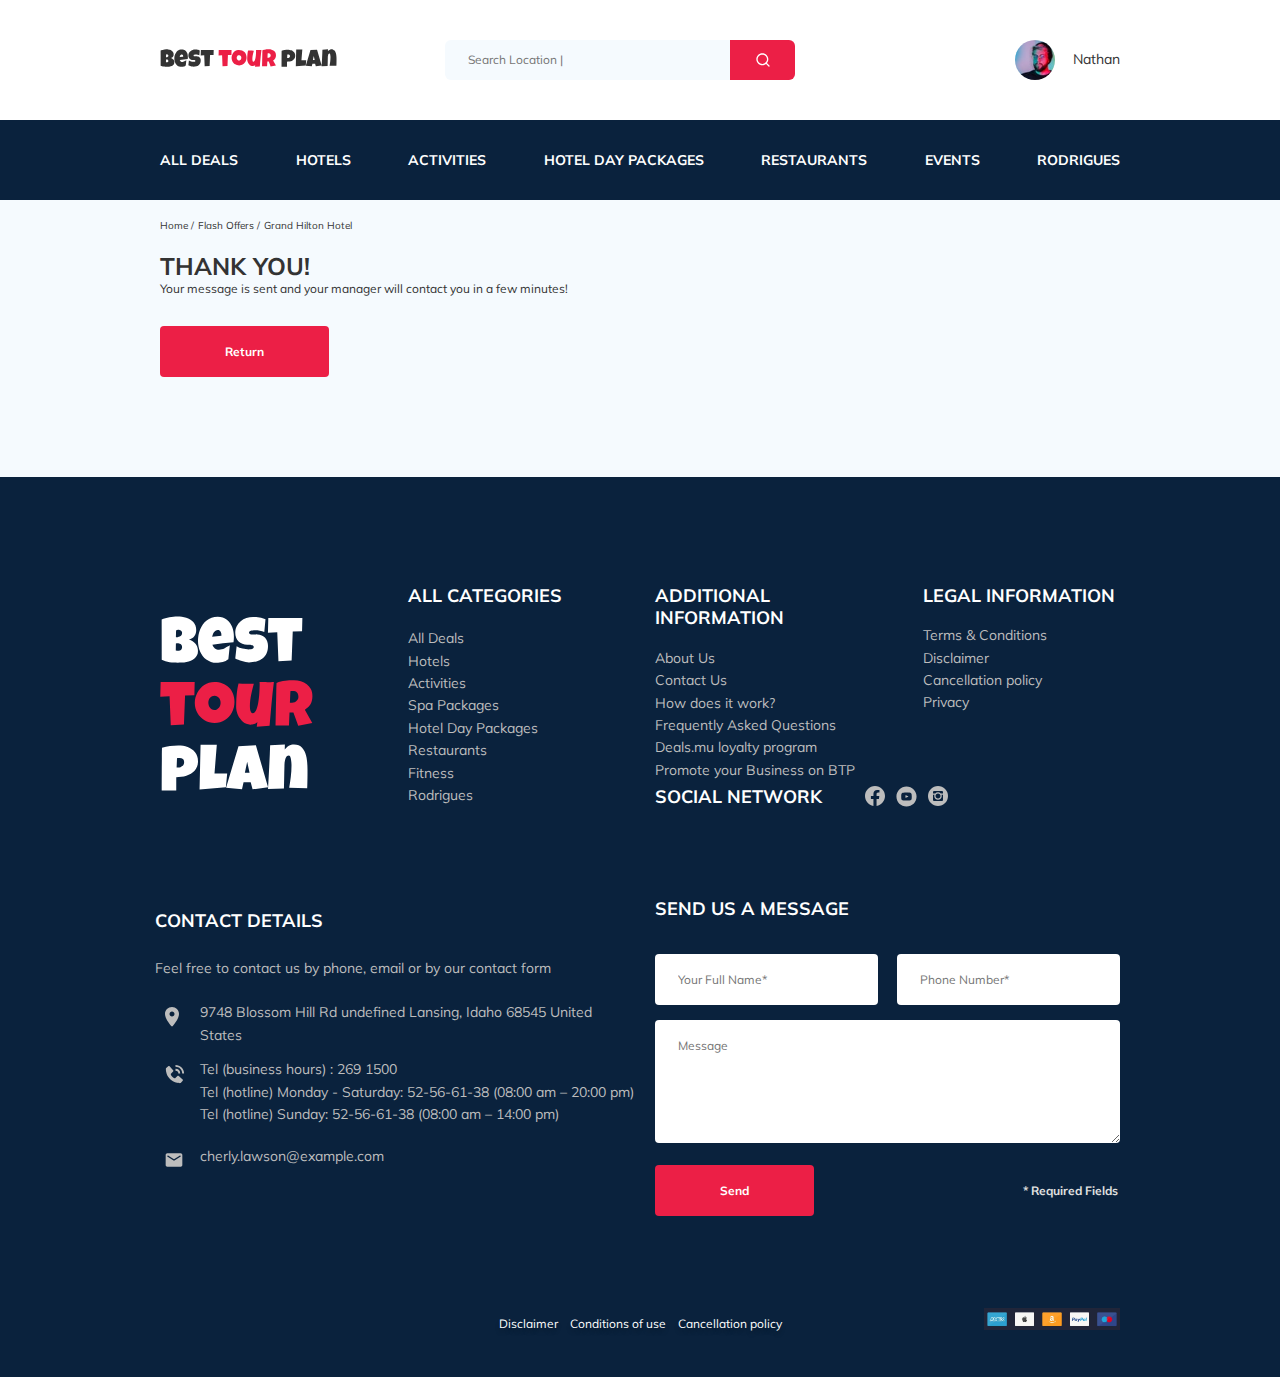
==== commit 0708553d: "fixes" ====
--- a/thankyou.html
+++ b/thankyou.html
@@ -113,8 +113,6 @@
             <!-- /.container -->
         </section>
         <!-- /.stars -->
-
-
         <footer class="footer">
             <div class="container">
                 <div class="footer-wrapper">
@@ -230,11 +228,11 @@
                     <!-- /.footer__contact-details -->
                     <div class="footer__contacts-form">
                         <h3 class="footer__title">Send us a message</h3>
-                        <form action="#" class="footer__form">
-                            <input type="text" class="input footer__input" placeholder="Your Full Name*">
-                            <input type="text" class="input footer__input" placeholder="Phone Number*">
-                            <textarea placeholder="Message" cols="30" rows="10" class="footer__message"></textarea>
-                            <button class="button footer__button" type="Submit">Send</button>
+                        <form action="send.php" class="footer__form form-validation-another" method="post">
+                            <input type="text" class="input footer__input" minlength=2 name="name" placeholder="Your Full Name*" required>
+                            <input type="tel" class="input footer__input form-phone" minlength=17 name="phone" placeholder="Phone Number*" required>
+                            <textarea placeholder="Message" cols="30" rows="10" name="message" class="footer__message"></textarea>
+                            <button class="button footer__button" type="submit">Send</button>
                             <span class="footer__info">* Required Fields</span>
                         </form>
                         <!-- /.footer__form -->
@@ -263,8 +261,8 @@
                 </a>
                 <h3 class="modal__title">Booking</h3>
                 <form action="send.php" method="post" class="modal__form form-validation">
-                   <input type="text" class="input modal__input" name="name" placeholder="Your Full Name*" required>
-                   <input type="tel" class="input modal__input form-phone" name="phone" placeholder="Phone Number*" required>
+                   <input type="text" class="input modal__input" minlength=2 name="name" placeholder="Your Full Name*" required>
+                   <input type="tel" class="input modal__input form-phone" minlength=17 name="phone" placeholder="Phone Number*" required>
                    <input type="email" class="input modal__input" name="email" placeholder="Email*" required>
                    <textarea placeholder="Message" name="message" class="modal__message"></textarea>
                    <button class="button modal__button" type="Submit">Send</button>
@@ -274,7 +272,6 @@
             <!-- /.modal__dialog -->
         </div>
         <!-- /.modal -->
-    
         <script src="js/jquery-3.5.1.min.js"></script>
         <script src="js/parallax.min.js"></script>
         <script>
@@ -282,6 +279,9 @@
         </script>
         <script src="js/swiper-bundle.min.js"></script>
         <script src="js/swiper.js"></script>
+        <script src="js/jquery.validate.min.js"></script>
+        <script src="js/jquery.mask.min.js"></script>
+        <script src="js/aos.js"></script>
         <script src="js/main.js"></script>
     </body>
 </html>--- a/css/style.css
+++ b/css/style.css
@@ -1,2 +1,2 @@
-*{-webkit-box-sizing:border-box;box-sizing:border-box;margin:0;padding:0}body{background-color:#F5FAFE}.container{max-width:1110px;border:1px solid red;margin:auto}.body-hidden{overflow:hidden}.arrow{position:relative}label.invalid-messages{position:absolute;top:-50px;left:-210px;color:red}.header__container{display:-webkit-box;display:-ms-flexbox;display:flex;-webkit-box-align:center;-ms-flex-align:center;align-items:center;-webkit-box-pack:justify;-ms-flex-pack:justify;justify-content:space-between}.header__block{display:-webkit-box;display:-ms-flexbox;display:flex;-webkit-box-align:center;-ms-flex-align:center;align-items:center}.header__search{margin-left:108px;width:350px;height:40px;margin-top:40px;margin-bottom:40px;position:relative}.header__search-another{display:none}.header__nav{width:100%;display:-webkit-box;display:-ms-flexbox;display:flex;-webkit-box-pack:justify;-ms-flex-pack:justify;justify-content:space-between;-webkit-box-align:center;-ms-flex-align:center;align-items:center;margin-top:31px;margin-bottom:31px}.header__logo{width:177px;height:24px}.header__user{width:40px;height:40px;border-radius:50%;-o-object-fit:cover;object-fit:cover}.header__nathan{display:-webkit-box;display:-ms-flexbox;display:flex;-webkit-box-align:center;-ms-flex-align:center;align-items:center}.header__nathan-another{display:-webkit-box;display:-ms-flexbox;display:flex;-webkit-box-align:center;-ms-flex-align:center;align-items:center;text-decoration:none;display:none}.header__text{margin-left:18px}.header__input{width:100%;height:100%;background:#F5FAFE;border-radius:6px;border:none;padding:12px 75px 13px 23px;font-family:Mulish, sans-serif;font-size:12px;line-height:15px;color:#333333}.header__button{position:absolute;right:0;height:100%;width:65px;background:#EC1F46;border-radius:0px 6px 6px 0px;border:none;cursor:pointer}.header__link{font-family:Mulish, sans-serif;font-weight:700;font-size:14px;line-height:18px;text-transform:uppercase;color:#FFFFFF;text-decoration:none}.header__bottom{background:#0A223D;z-index:1000}.header__text{font-family:Mulish, sans-serif;font-size:14px;line-height:17.5px;color:#333333}.header__nathan{text-decoration:none}.header__mobile-menu{display:none}.header__zoom{padding:12px 24px 12px 25px}.breadcrump__link{font-family:Mulish, sans-serif;font-size:10px;font-weight:400;line-height:12.55px;color:#333333;text-decoration:none}.breadcrump__link::after{content:'/'}.breadcrump__link:last-child::after{content:none}.breadcrump__container{padding-top:18px;padding-bottom:18px;line-height:12px}.stars{margin-top:24px;margin-bottom:5px;display:-webkit-box;display:-ms-flexbox;display:flex}.stars__element{margin-right:4px;display:block}.stars__element:last-child{margin-right:0}.titles__container{display:-ms-grid;display:grid;-webkit-box-align:center;-ms-flex-align:center;align-items:center}.titles__main-title{font-family:Mulish, sans-serif;font-weight:bold;font-size:24px;line-height:30px;color:#333333;text-transform:uppercase}.titles__main-title-block{width:268px;height:30px}.titles__descr{font-family:Mulish, sans-serif;font-size:12px;line-height:15.06px;color:#333333}.titles__descr-block{-ms-grid-row:3;-ms-grid-row-span:1;grid-row:3/4;margin-bottom:20px;line-height:14px}.titles__flash-offer{margin-left:14px;width:70px;height:20px;background:#EC1F46;border-radius:3px;padding:3px 9px 4px 9px;font-family:Mulish, sans-serif;font-weight:600;font-size:10px;line-height:13px;color:#FFFFFF;cursor:pointer}.titles__flash-and-title-block{-ms-grid-row:2;-ms-grid-row-span:1;grid-row:2/3;display:-webkit-box;display:-ms-flexbox;display:flex;-webkit-box-align:center;-ms-flex-align:center;align-items:center}.titles__ratting{cursor:pointer;-ms-grid-column-align:end;justify-self:end;-ms-grid-row:1;-ms-grid-row-span:3;grid-row:1/4;width:65px;height:45px;background:#EC1F46;border-radius:4px;padding:9px 6px 6px 7px}.titles__ratting-text{display:-webkit-box;display:-ms-flexbox;display:flex;-webkit-box-orient:vertical;-webkit-box-direction:normal;-ms-flex-direction:column;flex-direction:column;-webkit-box-align:center;-ms-flex-align:center;align-items:center;color:#ffffff}.titles__ratting-text-first{font-family:Mulish, sans-serif;font-weight:600;font-size:8px;line-height:10px;margin-bottom:2px}.titles__ratting-text-second{font-family:Mulish, sans-serif;font-weight:700;font-size:14px;line-height:18px}.titles__ratting-text-small{font-size:11px;margin-left:-2px}.titles__buttons{background:#EC1F46;border-radius:4px;border:none;padding:18px 65px;font-family:Mulish;font-weight:bold;font-size:12px;line-height:15px;color:white;cursor:pointer}.titles__button-block{-ms-grid-row:4;-ms-grid-row-span:1;grid-row:4/5;margin-top:10px;margin-bottom:100px}.hero__container{display:-webkit-box;display:-ms-flexbox;display:flex;-webkit-box-pack:justify;-ms-flex-pack:justify;justify-content:space-between;-ms-flex-wrap:wrap;flex-wrap:wrap;padding-bottom:70px}.hero__left{width:728px;height:450px;background:-webkit-gradient(linear, left top, left bottom, from(rgba(0,122,223,0.48)), to(rgba(255,255,255,0.128)));background:linear-gradient(180deg, rgba(0,122,223,0.48) 0%, rgba(255,255,255,0.128) 100%);border-radius:8px;margin:0;padding:0}.hero__right{display:-webkit-box;display:-ms-flexbox;display:flex;-webkit-box-orient:vertical;-webkit-box-direction:normal;-ms-flex-direction:column;flex-direction:column;-webkit-box-pack:justify;-ms-flex-pack:justify;justify-content:space-between;-ms-flex-wrap:wrap;flex-wrap:wrap}.hero__booking{width:350px;height:210px;background:#0A223D;border-radius:8px;padding:29px 29px 26px 26px;color:#ffffff}.hero__booking-first{display:-webkit-box;display:-ms-flexbox;display:flex;-webkit-box-pack:justify;-ms-flex-pack:justify;justify-content:space-between}.hero__booking-second{display:-webkit-box;display:-ms-flexbox;display:flex;-webkit-box-pack:justify;-ms-flex-pack:justify;justify-content:space-between;margin-top:9px}.hero__booking-button{margin-top:17px;width:100%;cursor:pointer;height:45px;background:#EC1F46;border-radius:4px;border:none;font-family:'Nunito', sans-serif;font-style:normal;font-weight:600;font-size:14px;line-height:19px;color:inherit}.hero__price-first{font-family:'Nunito', sans-serif;font-size:10px;line-height:14px;font-weight:400;display:block}.hero__price-second{font-family:'Nunito', sans-serif;font-weight:800;font-size:24px;line-height:33px;display:block}.hero__price-third{font-family:'Nunito', sans-serif;font-size:12px;line-height:16px;font-weight:400;display:block;margin-top:-4px}.hero__descr-to-price{margin-top:4px}.hero__descr-to-price-text{font-family:'Nunito', sans-serif;font-weight:400;font-size:12px;line-height:16px}.hero__descr-guests{width:80px;display:-webkit-box;display:-ms-flexbox;display:flex;-webkit-box-pack:justify;-ms-flex-pack:justify;justify-content:space-between;-webkit-box-align:center;-ms-flex-align:center;align-items:center}.hero__descr-room{margin-top:8px;width:80px;display:-webkit-box;display:-ms-flexbox;display:flex;-webkit-box-pack:justify;-ms-flex-pack:justify;justify-content:space-between;-webkit-box-align:center;-ms-flex-align:center;align-items:center}.hero__quick-booking{font-family:'Nunito', sans-serif;font-weight:600;font-size:18px;line-height:25px}.hero__tel{display:-webkit-box;display:-ms-flexbox;display:flex;-webkit-box-align:center;-ms-flex-align:center;align-items:center}.hero__tel-a{font-family:'Nunito', sans-serif;font-weight:600;font-size:18px;line-height:25px;color:inherit;text-decoration:none;margin-left:8px}.hero__map{width:347px;height:213px;background:#0A223D;border-radius:10px}.hero__img-first{background-image:url("../img/slide-one.jpg")}.hero__img-second{background-image:url("../img/slide-two.jpg")}.hero__img-third{background-image:url("../img/slide-three.jpg")}.swiper-slide-an{background-repeat:no-repeat;background-position:center;background-size:cover;position:relative}.swiper-slide-an::after{content:'';position:absolute;top:0;left:0;background:-webkit-gradient(linear, left top, left bottom, from(rgba(0,122,223,0.48)), to(rgba(255,255,255,0.128)));background:linear-gradient(rgba(0,122,223,0.48), rgba(255,255,255,0.128));width:100%;height:100%}.newsletter{position:relative;padding-top:98px;padding-bottom:87px}.newsletter:before{position:absolute;content:'';top:0;right:0;left:0;bottom:0;width:100%;height:100%;background-color:rgba(10,34,61,0.8)}.newsletter-container{display:-webkit-box;display:-ms-flexbox;display:flex;-webkit-box-pack:justify;-ms-flex-pack:justify;justify-content:space-between;-webkit-box-align:center;-ms-flex-align:center;align-items:center;max-width:731px;margin:auto;color:white}.newsletter__text{display:-webkit-box;display:-ms-flexbox;display:flex;-webkit-box-orient:vertical;-webkit-box-direction:normal;-ms-flex-direction:column;flex-direction:column;z-index:2;margin:0}.newsletter__subscribe{font-family:Mulish;font-size:24px;line-height:30px;font-weight:300}.newsletter__subscribe-newsletter{font-family:Mulish;font-weight:600;font-size:36px;line-height:45px;text-transform:uppercase;font-weight:600}.newsletter__search{width:350px}.newsletter__form{display:-webkit-box;display:-ms-flexbox;display:flex;position:relative;overflow:hidden;border-radius:4px;height:55px}.form__input{width:350px;height:100%;padding-left:33px;padding-right:75px;background-color:white;border:none;font-size:14px;line-height:18px;color:#BDBDBD;font-family:Mulish}.form__button{position:absolute;top:0;right:0;height:100%;width:65px;border:none;background:#EC1F46;color:white;font-weight:700;font-size:12px;line-height:15px;font-family:Mulish;cursor:pointer}.swiper-slide-reviews{margin-top:45px;display:-webkit-box;display:-ms-flexbox;display:flex;-webkit-box-pack:center;-ms-flex-pack:center;justify-content:center}.swiper-button{position:absolute;top:50%;z-index:99;cursor:pointer;width:10px;height:18px;margin-top:-45px}.swiper-button-next{right:-160px}.swiper-button-prev{left:-160px}.swiper-container-wrapper{position:relative;max-width:731px;margin:auto}.swiper-container-reviews{max-width:100%;position:static;overflow:hidden}.container-title{margin:auto;color:#333333;font-size:36px;font-weight:700;text-transform:uppercase;text-align:center;margin-bottom:70px;margin-top:40px;line-height:45px}.reviews{font-family:Mulish;margin-bottom:32px}.reviews__text{padding-top:136px;padding-bottom:30px;display:-webkit-box;display:-ms-flexbox;display:flex;-webkit-box-align:center;-ms-flex-align:center;align-items:center;margin:auto;width:537px;color:#333333;font-size:12px;font-weight:400;line-height:19.2px;font-family:Mulish;text-align:justify}.reviews__background{background-color:white;width:100%;border-radius:8px}.profile{display:-webkit-box;display:-ms-flexbox;display:flex;-webkit-box-orient:vertical;-webkit-box-direction:normal;-ms-flex-direction:column;flex-direction:column;-webkit-box-align:center;-ms-flex-align:center;align-items:center;z-index:99;position:absolute;top:-45px}.profile__icon{width:90px;height:90px;border-radius:50%;-o-object-fit:cover;object-fit:cover;margin-bottom:9px}.profile__name{margin-bottom:10px;color:#EC1F46;font-family:Mulish;font-size:12px;font-weight:700;line-height:15px}.profile__text{font-family:Mulish;font-size:10px;font-weight:400;line-height:13px}.profile__star{margin-right:4px}.profile__star:last-child{margin-right:0}.profile__stars{margin-top:5px}.activities{padding-bottom:98px;padding-top:60px}.activities__title{padding:0;margin:0;font-family:Mulish;font-weight:bold;font-size:24px;line-height:30px;text-transform:uppercase}.activities__photos{margin-top:57px;display:-webkit-box;display:-ms-flexbox;display:flex;-webkit-box-pack:justify;-ms-flex-pack:justify;justify-content:space-between;-ms-flex-wrap:wrap;flex-wrap:wrap}.activities__photo{width:255px;height:255px;-o-object-fit:cover;object-fit:cover;border-radius:6px}.activities__block-with-photo{position:relative;max-height:255px}.activities__overflow{position:absolute;top:0;left:0;width:100%;height:100%;max-height:255px}.activities__descr{font-family:Mulish;font-weight:bold;font-size:16px;line-height:20px;position:absolute;top:143px;left:26px;color:white;display:block;width:160px}.activities__descr-last{width:200px}.activities__button{background:#EC1F46;border-radius:4px;border:none;color:white;padding:7px 22px;position:absolute;top:201px;left:26px;font-family:Nunito;font-style:normal;font-weight:600;font-size:12px;line-height:16px;cursor:pointer}.footer{background-color:#0A223D;color:white;padding-top:108px;padding-bottom:46px;font-family:Mulish}.footer__social-icons{-ms-grid-column:4;grid-column:4;-ms-grid-row:5;-ms-grid-row-span:1;grid-row:5/6;-ms-grid-column-align:end;justify-self:end;-ms-flex-item-align:center;-ms-grid-row-align:center;align-self:center;width:136px;height:22px;margin-top:80px}.footer__disclaimer-and-others{height:15px;width:283px;display:-webkit-box;display:-ms-flexbox;display:flex;-webkit-box-pack:justify;-ms-flex-pack:justify;justify-content:space-between;-webkit-box-align:center;-ms-flex-align:center;align-items:center;font-family:Mulish;font-size:12px;line-height:15px;text-shadow:0px 4px 4px rgba(0,0,0,0.25);color:white;-ms-grid-column:1;-ms-grid-column-span:4;grid-column:1/5;-ms-grid-row:5;-ms-grid-row-span:1;grid-row:5/6;margin:auto;margin-top:90px}.footer-wrapper{display:-ms-grid;display:grid;-ms-grid-columns:(minmax(min-content, 1fr))[4];grid-template-columns:repeat(4, minmax(-webkit-min-content, 1fr));grid-template-columns:repeat(4, minmax(min-content, 1fr));grid-gap:10px;grid-auto-rows:minmax(40px, -webkit-min-content);grid-auto-rows:minmax(40px, min-content)}.footer__logo{width:166px;height:192px;margin-top:31px;-ms-grid-row:1;-ms-grid-row-span:2;grid-row:1 / 3;-ms-flex-item-align:center;-ms-grid-row-align:center;align-self:center}.footer__categories{-ms-grid-row:1;-ms-grid-row-span:3;grid-row:1 / 4;margin-left:5px;width:156px;height:218px}.footer__social-network{-ms-grid-row:2;-ms-grid-row-span:2;grid-row:2 / 4;-ms-grid-column:3;-ms-grid-column-span:2;grid-column:3 / 5;display:-webkit-box;display:-ms-flexbox;display:flex;-webkit-box-align:start;-ms-flex-align:start;align-items:start;margin-top:14px;margin-left:10px}.footer__social-links{display:-webkit-box;display:-ms-flexbox;display:flex;-webkit-box-align:center;-ms-flex-align:center;align-items:center;min-width:83px;-webkit-box-pack:justify;-ms-flex-pack:justify;justify-content:space-between}.footer__contact-details{-ms-grid-column:1;-ms-grid-column-span:2;grid-column:1 / 3;margin-left:-5px;margin-top:52px}.footer__ul{padding:0;list-style:none;margin-top:17px}.footer__title{font-weight:700;font-size:18px;line-height:22.59px;margin:0;margin-bottom:16px;text-transform:uppercase}.footer__title--inline{margin:0 43px 0 0}.footer__item{font-family:Mulish;font-weight:400;font-size:14px;line-height:22.4px;color:#BDBDBD;display:-webkit-box;display:-ms-flexbox;display:flex;-webkit-box-align:start;-ms-flex-align:start;align-items:flex-start}.footer__item--mb2{margin-bottom:18px}.footer__icon{margin-right:20px}.footer__icon-wrapper{min-width:40px}.footer__link{text-decoration:none;color:#BDBDBD}.footer__text{color:#BDBDBD;margin-bottom:20px;margin-top:25px;font-family:Mulish}.footer__text-another{font-size:14px;margin-top:28px}.footer__contacts-form{grid-column:span 2;-ms-flex-item-align:center;-ms-grid-row-align:center;align-self:center;margin-top:30px;margin-left:10px}.footer__input{background-color:white;border-radius:4px;max-width:255px;padding:18px 23px;font-size:12px;line-height:15px;color:#BDBDBD;border:none;margin-bottom:15px;-ms-flex-preferred-size:48%;flex-basis:48%;margin-top:18px;position:relative}.footer__message{background-color:white;border-radius:4px;padding:18px 23px;font-size:12px;line-height:15px;color:#BDBDBD;border:none;-ms-flex-preferred-size:100%;flex-basis:100%;height:123px;margin-bottom:22px}.footer__button{background:#EC1F46;border-radius:4px;border:none;padding:18px 65px;font-family:Mulish;font-weight:bold;font-size:12px;line-height:15px;color:white}.footer__info{font-family:Mulish;font-weight:bold;font-size:12px;line-height:15px;color:#E0E0E0;margin-right:2px}.footer__form{display:-webkit-box;display:-ms-flexbox;display:flex;-webkit-box-align:center;-ms-flex-align:center;align-items:center;-ms-flex-wrap:wrap;flex-wrap:wrap;-webkit-box-pack:justify;-ms-flex-pack:justify;justify-content:space-between}.footer__legal{-ms-grid-column-align:end;justify-self:end}.footer__additional{margin-left:10px;height:171px}.footer__legal{margin-right:5px}.footer__cat-ul{margin-top:20px}.footer__ul-contacts{margin-left:10px;margin-top:31px}.footer__cont{margin-bottom:0;margin-top:-10px}.footer__last-elem{margin-top:26.1px}.footer__tel{text-decoration:none;color:inherit}.footer__email{text-decoration:none;color:inherit}.footer__button{cursor:pointer}.text-one{margin-top:-6px;margin-left:-5px}.modal{font-family:Mulish}.modal__overlay{position:fixed;left:0;top:0;right:0;bottom:0;background-color:rgba(0,143,223,0.39);z-index:2100;visibility:hidden;opacity:0;-webkit-transition:opacity 0.2s;transition:opacity 0.2s}.modal__overlay--visible{visibility:visible;opacity:1}.modal__dialog{position:fixed;top:50%;left:50%;-webkit-transform:translate(-50%, -50%);transform:translate(-50%, -50%);max-width:478px;padding:33px 88px;background-color:#0A223D;color:white;z-index:2101;border-radius:8px;visibility:hidden;opacity:0;-webkit-transition:opacity 0.2s;transition:opacity 0.2s}.modal__dialog--visible{visibility:visible;opacity:1}.modal__close{position:absolute;right:18px;top:17px;text-decoration:none;cursor:pointer}.modal__input{width:100%;background-color:white;border-radius:4px;padding:18px 23px;font-size:15px;line-height:15px;color:black;border:none;margin-top:15px;height:50px}.modal__message{background-color:white;border-radius:4px;padding:18px 23px;font-size:16px;line-height:15px;color:black;border:none;width:100%;height:123px;margin-top:15px}.modal__button{background:#EC1F46;border-radius:4px;border:none;padding:18px 65px;font-family:Mulish;font-weight:bold;font-size:12px;line-height:15px;color:white;cursor:pointer;margin-top:15px}.modal__info{font-family:Mulish;font-weight:bold;font-size:12px;line-height:15px;color:#E0E0E0}.modal__title{font-weight:bold;font-size:18px;line-height:23px;text-transform:uppercase;text-align:center}.swiper-button-prev-one{position:absolute;top:50%;margin-top:-9px;left:27px;z-index:1}.swiper-button-next-one{position:absolute;top:50%;margin-top:-9px;right:27px;z-index:1}@media (max-width: 1370px){.container{width:1000px}.hero__left{width:620px}.activities__photo{width:235px}.activities__block-with-photo{width:235px}.activities__descr-last{width:180px}.swiper-button-prev{left:-80px}.swiper-button-next{right:-80px}}@media (max-width: 1370px){.footer__social-network{margin-top:20px}}@media (max-width: 1300px){.container{width:960px;border:1px solid yellow}.hero__left{width:580px}.activities__photo{width:225px}.activities__block-with-photo{width:225px}}@media (max-width: 1200px){.container{width:900px;border:1px solid green}.hero__left{width:520px}.activities__photo{width:213.75px}.activities__block-with-photo{width:213.75px}.swiper-button-prev{left:-90px}.swiper-button-next{right:-90px}.modal__dialog{padding:33px 70px}}@media (max-width: 1080px){.container{width:850px;border:1px solid red}.hero__left{width:470px}.activities__photo{width:410px}.activities__block-with-photo{width:410px}.activities__block-with-photo:last-child{margin-top:30px}.activities__block-with-photo:nth-last-child(2){margin-top:30px}.footer__social-network{margin-top:50px}.swiper-button-prev{left:-70px}.swiper-button-next{right:-70px}label.invalid-messages{font-size:14px;left:-180px}}@media (max-width: 992px){.container{width:800px;border:1px solid yellow}.header__link{font-size:13px;line-height:16.5px}.header__logo{width:150px;height:21px}.header__search{margin-left:70px}.header__nav{margin-top:22px;margin-bottom:29px}.hero__left{width:420px}.newsletter{padding-top:92px;padding-bottom:93px}.activities__photo{width:390px}.activities__block-with-photo{width:390px}.activities__block-with-photo:last-child{margin-top:20px}.activities__block-with-photo:nth-last-child(2){margin-top:20px}.reviews__text{max-width:500px}.footer{padding-bottom:33px;padding-top:73px}.footer__input{max-width:100%}.footer-wrapper{-ms-grid-columns:(1fr)[6];grid-template-columns:repeat(6, 1fr);grid-gap:40px}.footer__logo{-ms-grid-row:1;-ms-grid-row-span:1;grid-row:1 / 2;grid-column:span 2}.footer__social-network{-ms-grid-row:1;-ms-grid-row-span:1;grid-row:1 / 2;grid-column:span 4;-ms-flex-item-align:center;-ms-grid-row-align:center;align-self:center}.footer__categories{-ms-grid-row:2;-ms-grid-row-span:1;grid-row:2 / 3;grid-column:span 2}.footer__additional{grid-column:span 2}.footer__legal{grid-column:span 2}.footer__contact-details{-ms-grid-row:3;grid-row:3;grid-column:span 5}.footer__contacts-form{-ms-grid-row:4;grid-row:4;grid-column:span 5}.footer__disclaimer-and-others{-ms-grid-column:1;-ms-grid-column-span:2;grid-column:1/3;margin-top:56px}.footer__social-icons{-ms-grid-column:5;-ms-grid-column-span:2;grid-column:5/7;margin-top:56px}.modal__dialog{padding:33px 45px}.swiper-button-prev{left:-40px}.swiper-button-next{right:-40px}.swiper-container-wrapper{max-width:629px}}@media (max-width: 868px){.container{width:720px;border:1px solid green}.container-title{font-size:30px;line-height:38px}.header__link{font-size:12px;line-height:15px}.header__logo{width:132px;height:18px}.header__search{width:340px;margin-left:47px;margin-top:30px;margin-bottom:30px}.header__nav{margin-top:22px;margin-bottom:27px}.hero__container{padding-bottom:60px}.hero__left{width:100%}.hero__right{width:100%;-webkit-box-orient:horizontal;-webkit-box-direction:normal;-ms-flex-direction:row;flex-direction:row;margin-top:30px}.hero__booking{width:340px;padding:29px 22px 26px 23px}.hero__map{width:340px;height:210px}.activities__photo{width:350px}.activities__block-with-photo{width:350px}.activities__block-with-photo:last-child{margin-top:20px}.activities__block-with-photo:nth-last-child(2){margin-top:20px}.swiper-container-wrapper{max-width:579px}}@media (max-width: 768px){.container{width:700px;border:none}.container-title{margin-bottom:50px}.header__nav{margin-top:22px;margin-bottom:23px}.header__container-second{padding-left:14px;padding-right:14px}.activities{padding-bottom:70px}.activities__photo{width:340px}.activities__block-with-photo{width:340px}.activities__block-with-photo:last-child{margin-top:20px}.activities__block-with-photo:nth-last-child(2){margin-top:20px}.activities__descr-last{width:200px}.reviews{margin-bottom:22.5px}.reviews__text{max-width:455px}.footer-wrapper{-webkit-column-gap:0px;column-gap:0px}.footer__contact-details{grid-column:span 6}.footer__contacts-form{grid-column:span 6}.footer__logo{width:104px;height:120.29px;margin-top:0}.footer__social-network{margin-top:0;margin-left:-46px}.footer__categories{margin-left:0}.footer__additional{margin-left:-33px}.footer__legal{margin-right:12px}.footer__contact-details{margin-left:0;margin-top:31px}.footer__contacts-form{margin-top:-3px;margin-left:0}.footer__input{max-width:255px}.footer__contacts-form{max-width:540px}.footer__disclaimer-and-others{margin-top:23px}.footer__social-icons{margin-top:10px}.logo{width:96px;height:110px}.swiper-button-next{right:-50px;margin-top:-28px}.swiper-button-prev{left:-50px;margin-top:-28px}.modal__dialog{max-width:400px;width:85%;padding:33px 20px}}@media (max-width: 740px){.container{width:650px;border:1px solid yellow}.header__search,.header__bottom,.header__nathan{display:none}.header__search-mobile{display:block;z-index:1000;margin-left:0;margin-bottom:39px;margin-top:35px;width:350px;position:relative}.header__mobile-menu{display:block;margin-right:0px;cursor:pointer;margin-top:-1px}.header__mobile-menu-hidden{display:none}.header__mobile-line{width:16px;height:1px;background:#333333;margin-bottom:4px}.header__mobile-line:last-child{margin-bottom:0}.header__logo{margin-top:25px;margin-bottom:25px}.header__text{margin-left:15px}.header__text-mobile{margin-left:0;margin-top:12px;color:#FFFFFF}.header__link{font-size:12px;line-height:15.06px}.header__nathan-mobile{display:-webkit-box;display:-ms-flexbox;display:flex;-webkit-box-orient:vertical;-webkit-box-direction:normal;-ms-flex-direction:column;flex-direction:column;-webkit-box-align:center;-ms-flex-align:center;align-items:center;margin-top:31px}.header__bottom-mobile{display:block;position:fixed;top:68px;left:0;right:0;height:100%;overflow:auto}.header__nav-mobile{margin-top:0px;margin-bottom:100px;-webkit-box-orient:vertical;-webkit-box-direction:normal;-ms-flex-direction:column;flex-direction:column;height:305px;-webkit-box-pack:justify;-ms-flex-pack:justify;justify-content:space-between}.header__container-mobile{-webkit-box-orient:vertical;-webkit-box-direction:normal;-ms-flex-direction:column;flex-direction:column}.hero__container{padding-bottom:40px;padding-top:18px}.hero__booking{width:100%}.hero__map{width:100%;margin-top:20px}.hero__right{margin-top:20px}.activities__photo{width:315px}.activities__block-with-photo{width:315px}.activities__block-with-photo:last-child{margin-top:20px}.activities__block-with-photo:nth-last-child(2){margin-top:20px}.swiper-container-wrapper{max-width:550px}}@media (max-width: 690px){.container{width:87.5%;border:1px solid green}.titles__ratting{display:none}.titles__flash-and-title-block{-ms-grid-row:1;-ms-grid-row-span:2;grid-row:1/3;-ms-grid-column:1;-ms-grid-column-span:2;grid-column:1/3;-webkit-box-orient:vertical;-webkit-box-direction:reverse;-ms-flex-direction:column-reverse;flex-direction:column-reverse;-webkit-box-align:start;-ms-flex-align:start;align-items:start}.titles__flash-offer{margin-left:0;margin-top:5px;margin-bottom:10px}.titles__descr-block{-ms-grid-column:1;-ms-grid-column-span:2;grid-column:1/3;width:100%}.stars{-ms-grid-row:1;-ms-grid-row-span:1;grid-row:1/2;-ms-grid-column:2;-ms-grid-column-span:1;grid-column:2/3;-ms-grid-column-align:end;justify-self:end;margin-top:11.33px}.hero__left{height:350px}.newsletter{padding-top:76px;padding-bottom:83px}.newsletter-container{-webkit-box-orient:vertical;-webkit-box-direction:normal;-ms-flex-direction:column;flex-direction:column;-webkit-box-align:start;-ms-flex-align:start;align-items:start}.newsletter__search{width:320px}.newsletter__text{margin-bottom:37px}.newsletter__subscribe{font-size:20px;line-height:25px}.newsletter__subscribe-newsletter{font-size:30px;line-height:38px;margin-top:5px}.activities__photo{width:100%}.activities__block-with-photo{width:48.5%}.activities__block-with-photo:last-child{margin-top:10px}.activities__block-with-photo:nth-last-child(2){margin-top:15px}.activities__block-with-photo:first-child{margin-right:15px}.footer__additional{margin-left:0}.footer__legal{margin-left:30px}.swiper-button-prev{left:-20px}.swiper-button-next{right:-20px}.reviews__text{max-width:400px}}@media (max-width: 600px){.activities__photo{width:100%}.activities__block-with-photo{width:48%}.footer__additional{margin-left:20px}.reviews__text{max-width:350px;width:75%}.swiper-container-wrapper{max-width:90%}}@media (max-width: 550px){.container-title{font-size:22px;line-height:23px}.header__search-mobile{width:280px}.header__nav-mobile{margin-top:0px;height:285px}.hero__left{height:250px}.profile__stars{margin-top:5px}.swiper-button-prev-one{left:10px}.swiper-button-next-one{right:10px}.footer{padding-bottom:21px;padding-top:69px}.footer-wrapper{-ms-grid-columns:1fr;grid-template-columns:1fr;-ms-grid-rows:(min-content)[6];grid-template-rows:repeat(6, -webkit-min-content);grid-template-rows:repeat(6, min-content);row-gap:30px}.footer__logo{-ms-grid-column:1;-ms-grid-column-span:1;grid-column:1 / 2;-ms-grid-row:1;-ms-grid-row-span:1;grid-row:1 / 2;margin-left:5px}.footer__social-network{-ms-grid-column:1;-ms-grid-column-span:1;grid-column:1 / 2;-ms-grid-row:2;-ms-grid-row-span:1;grid-row:2 / 3;-webkit-box-orient:vertical;-webkit-box-direction:normal;-ms-flex-direction:column;flex-direction:column;min-height:67px;-webkit-box-pack:justify;-ms-flex-pack:justify;justify-content:space-between;margin-top:2px;margin-left:4px}.footer__categories{-ms-grid-row:5;-ms-grid-row-span:1;grid-row:5 / 6;-ms-grid-column:1;-ms-grid-column-span:1;grid-column:1 / 2;margin-left:5px}.footer__additional{-ms-grid-row:4;-ms-grid-row-span:1;grid-row:4 / 5;-ms-grid-column:1;-ms-grid-column-span:1;grid-column:1 / 2;margin-left:5px}.footer__legal{-ms-grid-row:3;-ms-grid-row-span:1;grid-row:3 / 4;-ms-grid-column:1;-ms-grid-column-span:1;grid-column:1 / 2;-ms-grid-column-align:start;justify-self:start;margin-left:5px}.footer__contact-details{-ms-grid-column:1;-ms-grid-column-span:1;grid-column:1 / 2;-ms-grid-row:6;-ms-grid-row-span:1;grid-row:6 / 7;margin-left:0;margin-top:20px}.footer__contacts-form{-ms-grid-column:1;-ms-grid-column-span:1;grid-column:1 / 2;-ms-grid-row:7;-ms-grid-row-span:1;grid-row:7 / 8}.footer__input{-ms-flex-preferred-size:100%;flex-basis:100%;margin-top:15px;margin-bottom:0}.footer__message{margin-top:15px}.footer__disclaimer-and-others{-ms-grid-column:1;-ms-grid-column-span:1;grid-column:1/2;-ms-grid-row:8;-ms-grid-row-span:1;grid-row:8 / 9;width:90%;margin:0;-ms-grid-column-align:center;justify-self:center;-ms-flex-item-align:start;-ms-grid-row-align:start;align-self:start;font-size:12px;line-height:15px;font-family:Mulish}.footer__social-icons{-ms-grid-column:1;-ms-grid-column-span:1;grid-column:1/2;-ms-grid-row:8;-ms-grid-row-span:1;grid-row:8 / 9;margin-top:0;-ms-flex-item-align:end;-ms-grid-row-align:end;align-self:end;-ms-grid-column-align:start;justify-self:start;margin-top:25px;margin-left:5px}.footer__text-another{line-height:22.4px}.footer__ul-contacts{margin-left:5px;margin-top:21px}.footer__item-two{margin-top:25px}.footer__contacts-form{margin-top:7px}.footer__title{margin-bottom:0}.footer__input{max-width:100%}.footer__button{margin-top:22px}.footer__info{-ms-flex-preferred-size:100%;flex-basis:100%;margin-top:-150px}.footer__disclaimer-and-others{width:100%}.text-one{margin-top:-3px;margin-left:-13px}.activities{padding-top:40px;padding-bottom:60px}.activities__photos{margin-top:36px}.activities__photo{width:100%}.activities__block-with-photo{width:100%;margin:auto;margin-top:20px}.activities__block-with-photo:first-child{margin-right:0;margin:auto;margin-top:0}.activities__block-with-photo:last-child{margin-top:20px}.activities__block-with-photo:nth-last-child(2){margin-top:20px}.swiper-container-wrapper{max-width:450px;width:90%}.swiper-button-prev{left:44px;top:80px;margin-top:-44px}.swiper-button-next{right:44px;top:80px;margin-top:-44px}.profile{margin-left:14px}.reviews__text{font-family:Mulish;font-size:12px;line-height:19.2px;text-align:left;width:82%}label.invalid-messages{top:-33px;font-size:13px}}@media (max-width: 400px){.container{border:none}.container-title{font-size:18px;line-height:23px;max-width:245px;margin-bottom:42px}.header__link-logo{width:99px;line-height:13.4237px;margin-top:28px;margin-bottom:28.58px;margin-right:0;display:block}.header__logo{margin:0;width:99px;height:13.4237px;display:block}.header__bottom-mobile{top:70px}.header__nathan-mobile{top:101px}.header__search-mobile{margin-top:28px;width:243px}.header__nav-mobile{height:225px}.titles__main-title-block{width:100%;height:100%}.titles__stars{margin-right:17px}body{overflow:none}.hero__left{height:179px}.hero__map{height:172.94px}.swiper-button-prev-one{left:10px;width:4px;height:7px;margin-top:-3.5px}.swiper-button-next-one{right:10px;width:4px;height:7px;margin-top:-3.5px}.newsletter__search{width:100%}.form__input{padding-left:20px}.swiper-container-wrapper{width:100%}.reviews{margin-bottom:0}.reviews__text{max-width:219px}.activities{padding-top:0}.activities__title{font-family:Mulish;font-weight:700;font-size:18px;line-height:23px}.activities__one{-webkit-box-ordinal-group:2;-ms-flex-order:1;order:1}.activities__two{-webkit-box-ordinal-group:4;-ms-flex-order:3;order:3;margin-top:28px}.activities__three{-webkit-box-ordinal-group:3;-ms-flex-order:2;order:2}.activities__four{-webkit-box-ordinal-group:11;-ms-flex-order:10;order:10}.footer-wrapper{margin-left:-5px}.footer__contact-details,.footer__contacts-form{margin-left:5px}.modal__info{display:block;margin-top:10px}}@media (max-width: 310px){.header__search-mobile{display:none}.header__nav-mobile{margin-top:35px}.titles__stars{display:none}}.container{border:none}
+*{-webkit-box-sizing:border-box;box-sizing:border-box;margin:0;padding:0}body{background-color:#F5FAFE}.container{max-width:1110px;border:1px solid red;margin:auto}.body-hidden{overflow:hidden}.arrow{position:relative}label.invalid-messages{position:absolute;top:-50px;left:-210px;color:red}.header{background-color:white}.header__container{display:-webkit-box;display:-ms-flexbox;display:flex;-webkit-box-align:center;-ms-flex-align:center;align-items:center;-webkit-box-pack:justify;-ms-flex-pack:justify;justify-content:space-between}.header__block{display:-webkit-box;display:-ms-flexbox;display:flex;-webkit-box-align:center;-ms-flex-align:center;align-items:center}.header__search{margin-left:108px;width:350px;height:40px;margin-top:40px;margin-bottom:40px;position:relative}.header__search-another{display:none}.header__nav{width:100%;display:-webkit-box;display:-ms-flexbox;display:flex;-webkit-box-pack:justify;-ms-flex-pack:justify;justify-content:space-between;-webkit-box-align:center;-ms-flex-align:center;align-items:center;margin-top:31px;margin-bottom:31px}.header__logo{width:177px;height:24px}.header__user{width:40px;height:40px;border-radius:50%;-o-object-fit:cover;object-fit:cover}.header__nathan{display:-webkit-box;display:-ms-flexbox;display:flex;-webkit-box-align:center;-ms-flex-align:center;align-items:center}.header__nathan-another{display:-webkit-box;display:-ms-flexbox;display:flex;-webkit-box-align:center;-ms-flex-align:center;align-items:center;text-decoration:none;display:none}.header__text{margin-left:18px}.header__input{width:100%;height:100%;background:#F5FAFE;border-radius:6px;border:none;padding:12px 75px 13px 23px;font-family:Mulish, sans-serif;font-size:12px;line-height:15px;color:#333333}.header__button{position:absolute;right:0;height:100%;width:65px;background:#EC1F46;border-radius:0px 6px 6px 0px;border:none;cursor:pointer}.header__link{font-family:Mulish, sans-serif;font-weight:700;font-size:14px;line-height:18px;text-transform:uppercase;color:#FFFFFF;text-decoration:none}.header__bottom{background:#0A223D;z-index:1000}.header__text{font-family:Mulish, sans-serif;font-size:14px;line-height:17.5px;color:#333333}.header__nathan{text-decoration:none}.header__mobile-menu{display:none}.header__zoom{padding:12px 24px 12px 25px}.breadcrump__link{font-family:Mulish, sans-serif;font-size:10px;font-weight:400;line-height:12.55px;color:#333333;text-decoration:none}.breadcrump__link::after{content:'/'}.breadcrump__link:last-child::after{content:none}.breadcrump__container{padding-top:18px;padding-bottom:18px;line-height:12px}.stars{margin-top:24px;margin-bottom:5px;display:-webkit-box;display:-ms-flexbox;display:flex}.stars__element{margin-right:4px;display:block}.stars__element:last-child{margin-right:0}.titles__container{display:-ms-grid;display:grid;-webkit-box-align:center;-ms-flex-align:center;align-items:center}.titles__main-title{font-family:Mulish, sans-serif;font-weight:bold;font-size:24px;line-height:30px;color:#333333;text-transform:uppercase}.titles__main-title-block{width:268px;height:30px}.titles__descr{font-family:Mulish, sans-serif;font-size:12px;line-height:15.06px;color:#333333}.titles__descr-block{-ms-grid-row:3;-ms-grid-row-span:1;grid-row:3/4;margin-bottom:20px;line-height:14px}.titles__flash-offer{margin-left:14px;width:70px;height:20px;background:#EC1F46;border-radius:3px;padding:3px 9px 4px 9px;font-family:Mulish, sans-serif;font-weight:600;font-size:10px;line-height:13px;color:#FFFFFF;cursor:pointer}.titles__flash-and-title-block{-ms-grid-row:2;-ms-grid-row-span:1;grid-row:2/3;display:-webkit-box;display:-ms-flexbox;display:flex;-webkit-box-align:center;-ms-flex-align:center;align-items:center}.titles__ratting{cursor:pointer;-ms-grid-column-align:end;justify-self:end;-ms-grid-row:1;-ms-grid-row-span:3;grid-row:1/4;width:65px;height:45px;background:#EC1F46;border-radius:4px;padding:9px 6px 6px 7px}.titles__ratting-text{display:-webkit-box;display:-ms-flexbox;display:flex;-webkit-box-orient:vertical;-webkit-box-direction:normal;-ms-flex-direction:column;flex-direction:column;-webkit-box-align:center;-ms-flex-align:center;align-items:center;color:#ffffff}.titles__ratting-text-first{font-family:Mulish, sans-serif;font-weight:600;font-size:8px;line-height:10px;margin-bottom:2px}.titles__ratting-text-second{font-family:Mulish, sans-serif;font-weight:700;font-size:14px;line-height:18px}.titles__ratting-text-small{font-size:11px;margin-left:-2px}.titles__buttons{background:#EC1F46;border-radius:4px;border:none;padding:18px 65px;font-family:Mulish;font-weight:bold;font-size:12px;line-height:15px;color:white;cursor:pointer}.titles__button-block{-ms-grid-row:4;-ms-grid-row-span:1;grid-row:4/5;margin-top:10px;margin-bottom:100px}.hero__container{display:-webkit-box;display:-ms-flexbox;display:flex;-webkit-box-pack:justify;-ms-flex-pack:justify;justify-content:space-between;-ms-flex-wrap:wrap;flex-wrap:wrap;padding-bottom:70px}.hero__left{width:728px;height:450px;background:-webkit-gradient(linear, left top, left bottom, from(rgba(0,122,223,0.48)), to(rgba(255,255,255,0.128)));background:linear-gradient(180deg, rgba(0,122,223,0.48) 0%, rgba(255,255,255,0.128) 100%);border-radius:8px;margin:0;padding:0}.hero__right{display:-webkit-box;display:-ms-flexbox;display:flex;-webkit-box-orient:vertical;-webkit-box-direction:normal;-ms-flex-direction:column;flex-direction:column;-webkit-box-pack:justify;-ms-flex-pack:justify;justify-content:space-between;-ms-flex-wrap:wrap;flex-wrap:wrap}.hero__booking{width:350px;height:210px;background:#0A223D;border-radius:8px;padding:29px 29px 26px 26px;color:#ffffff}.hero__booking-first{display:-webkit-box;display:-ms-flexbox;display:flex;-webkit-box-pack:justify;-ms-flex-pack:justify;justify-content:space-between}.hero__booking-second{display:-webkit-box;display:-ms-flexbox;display:flex;-webkit-box-pack:justify;-ms-flex-pack:justify;justify-content:space-between;margin-top:9px}.hero__booking-button{margin-top:17px;width:100%;cursor:pointer;height:45px;background:#EC1F46;border-radius:4px;border:none;font-family:'Nunito', sans-serif;font-style:normal;font-weight:600;font-size:14px;line-height:19px;color:inherit}.hero__price-first{font-family:'Nunito', sans-serif;font-size:10px;line-height:14px;font-weight:400;display:block}.hero__price-second{font-family:'Nunito', sans-serif;font-weight:800;font-size:24px;line-height:33px;display:block}.hero__price-third{font-family:'Nunito', sans-serif;font-size:12px;line-height:16px;font-weight:400;display:block;margin-top:-4px}.hero__descr-to-price{margin-top:4px}.hero__descr-to-price-text{font-family:'Nunito', sans-serif;font-weight:400;font-size:12px;line-height:16px}.hero__descr-guests{width:80px;display:-webkit-box;display:-ms-flexbox;display:flex;-webkit-box-pack:justify;-ms-flex-pack:justify;justify-content:space-between;-webkit-box-align:center;-ms-flex-align:center;align-items:center}.hero__descr-room{margin-top:8px;width:80px;display:-webkit-box;display:-ms-flexbox;display:flex;-webkit-box-pack:justify;-ms-flex-pack:justify;justify-content:space-between;-webkit-box-align:center;-ms-flex-align:center;align-items:center}.hero__quick-booking{font-family:'Nunito', sans-serif;font-weight:600;font-size:18px;line-height:25px}.hero__tel{display:-webkit-box;display:-ms-flexbox;display:flex;-webkit-box-align:center;-ms-flex-align:center;align-items:center}.hero__tel-a{font-family:'Nunito', sans-serif;font-weight:600;font-size:18px;line-height:25px;color:inherit;text-decoration:none;margin-left:8px}.hero__map{width:347px;height:213px;background:#0A223D;border-radius:10px}.hero__img-first{background-image:url("../img/slide-one.jpg")}.hero__img-second{background-image:url("../img/slide-two.jpg")}.hero__img-third{background-image:url("../img/slide-three.jpg")}.swiper-slide-an{background-repeat:no-repeat;background-position:center;background-size:cover;position:relative}.swiper-slide-an::after{content:'';position:absolute;top:0;left:0;background:-webkit-gradient(linear, left top, left bottom, from(rgba(0,122,223,0.48)), to(rgba(255,255,255,0.128)));background:linear-gradient(rgba(0,122,223,0.48), rgba(255,255,255,0.128));width:100%;height:100%}.newsletter{position:relative;padding-top:98px;padding-bottom:87px}.newsletter:before{position:absolute;content:'';top:0;right:0;left:0;bottom:0;width:100%;height:100%;background-color:rgba(10,34,61,0.8)}.newsletter-container{display:-webkit-box;display:-ms-flexbox;display:flex;-webkit-box-pack:justify;-ms-flex-pack:justify;justify-content:space-between;-webkit-box-align:center;-ms-flex-align:center;align-items:center;max-width:731px;margin:auto;color:white}.newsletter__text{display:-webkit-box;display:-ms-flexbox;display:flex;-webkit-box-orient:vertical;-webkit-box-direction:normal;-ms-flex-direction:column;flex-direction:column;z-index:2;margin:0}.newsletter__subscribe{font-family:Mulish;font-size:24px;line-height:30px;font-weight:300}.newsletter__subscribe-newsletter{font-family:Mulish;font-weight:600;font-size:36px;line-height:45px;text-transform:uppercase;font-weight:600}.newsletter__search{width:350px}.newsletter__form{display:-webkit-box;display:-ms-flexbox;display:flex;position:relative;overflow:hidden;border-radius:4px;height:55px}.form__input{width:350px;height:100%;padding-left:33px;padding-right:75px;background-color:white;border:none;font-size:14px;line-height:18px;color:#BDBDBD;font-family:Mulish}.form__button{position:absolute;top:0;right:0;height:100%;width:65px;border:none;background:#EC1F46;color:white;font-weight:700;font-size:12px;line-height:15px;font-family:Mulish;cursor:pointer}.swiper-slide-reviews{margin-top:45px;display:-webkit-box;display:-ms-flexbox;display:flex;-webkit-box-pack:center;-ms-flex-pack:center;justify-content:center}.swiper-button{position:absolute;top:50%;z-index:99;cursor:pointer;width:10px;height:18px;margin-top:-45px}.swiper-button-next{right:-160px}.swiper-button-prev{left:-160px}.swiper-container-wrapper{position:relative;max-width:731px;margin:auto}.swiper-container-reviews{max-width:100%;position:static;overflow:hidden}.container-title{margin:auto;color:#333333;font-size:36px;font-weight:700;text-transform:uppercase;text-align:center;margin-bottom:70px;margin-top:40px;line-height:45px}.reviews{font-family:Mulish;margin-bottom:32px}.reviews__text{padding-top:136px;padding-bottom:30px;display:-webkit-box;display:-ms-flexbox;display:flex;-webkit-box-align:center;-ms-flex-align:center;align-items:center;margin:auto;width:537px;color:#333333;font-size:12px;font-weight:400;line-height:19.2px;font-family:Mulish;text-align:justify}.reviews__background{background-color:white;width:100%;border-radius:8px}.profile{display:-webkit-box;display:-ms-flexbox;display:flex;-webkit-box-orient:vertical;-webkit-box-direction:normal;-ms-flex-direction:column;flex-direction:column;-webkit-box-align:center;-ms-flex-align:center;align-items:center;z-index:99;position:absolute;top:-45px}.profile__icon{width:90px;height:90px;border-radius:50%;-o-object-fit:cover;object-fit:cover;margin-bottom:9px}.profile__name{margin-bottom:10px;color:#EC1F46;font-family:Mulish;font-size:12px;font-weight:700;line-height:15px}.profile__text{font-family:Mulish;font-size:10px;font-weight:400;line-height:13px}.profile__star{margin-right:4px}.profile__star:last-child{margin-right:0}.profile__stars{margin-top:5px}.activities{padding-bottom:98px;padding-top:60px}.activities__title{padding:0;margin:0;font-family:Mulish;font-weight:bold;font-size:24px;line-height:30px;text-transform:uppercase}.activities__photos{margin-top:57px;display:-webkit-box;display:-ms-flexbox;display:flex;-webkit-box-pack:justify;-ms-flex-pack:justify;justify-content:space-between;-ms-flex-wrap:wrap;flex-wrap:wrap}.activities__photo{width:255px;height:255px;-o-object-fit:cover;object-fit:cover;border-radius:6px}.activities__block-with-photo{position:relative;max-height:255px}.activities__overflow{position:absolute;top:0;left:0;width:100%;height:100%;max-height:255px}.activities__descr{font-family:Mulish;font-weight:bold;font-size:16px;line-height:20px;position:absolute;top:143px;left:26px;color:white;display:block;width:160px}.activities__descr-last{width:200px}.activities__button{background:#EC1F46;border-radius:4px;border:none;color:white;padding:7px 22px;position:absolute;top:201px;left:26px;font-family:Nunito;font-style:normal;font-weight:600;font-size:12px;line-height:16px;cursor:pointer}.footer{background-color:#0A223D;color:white;padding-top:108px;padding-bottom:46px;font-family:Mulish}.footer__social-icons{-ms-grid-column:4;grid-column:4;-ms-grid-row:5;-ms-grid-row-span:1;grid-row:5/6;-ms-grid-column-align:end;justify-self:end;-ms-flex-item-align:center;-ms-grid-row-align:center;align-self:center;width:136px;height:22px;margin-top:80px}.footer__disclaimer-and-others{height:15px;width:283px;display:-webkit-box;display:-ms-flexbox;display:flex;-webkit-box-pack:justify;-ms-flex-pack:justify;justify-content:space-between;-webkit-box-align:center;-ms-flex-align:center;align-items:center;font-family:Mulish;font-size:12px;line-height:15px;text-shadow:0px 4px 4px rgba(0,0,0,0.25);color:white;-ms-grid-column:1;-ms-grid-column-span:4;grid-column:1/5;-ms-grid-row:5;-ms-grid-row-span:1;grid-row:5/6;margin:auto;margin-top:90px}.footer-wrapper{display:-ms-grid;display:grid;-ms-grid-columns:(minmax(min-content, 1fr))[4];grid-template-columns:repeat(4, minmax(-webkit-min-content, 1fr));grid-template-columns:repeat(4, minmax(min-content, 1fr));grid-gap:10px;grid-auto-rows:minmax(40px, -webkit-min-content);grid-auto-rows:minmax(40px, min-content)}.footer__logo{width:166px;height:192px;margin-top:31px;-ms-grid-row:1;-ms-grid-row-span:2;grid-row:1 / 3;-ms-flex-item-align:center;-ms-grid-row-align:center;align-self:center}.footer__categories{-ms-grid-row:1;-ms-grid-row-span:3;grid-row:1 / 4;margin-left:5px;width:156px;height:218px}.footer__social-network{-ms-grid-row:2;-ms-grid-row-span:2;grid-row:2 / 4;-ms-grid-column:3;-ms-grid-column-span:2;grid-column:3 / 5;display:-webkit-box;display:-ms-flexbox;display:flex;-webkit-box-align:start;-ms-flex-align:start;align-items:start;margin-top:14px;margin-left:10px}.footer__social-links{display:-webkit-box;display:-ms-flexbox;display:flex;-webkit-box-align:center;-ms-flex-align:center;align-items:center;min-width:83px;-webkit-box-pack:justify;-ms-flex-pack:justify;justify-content:space-between}.footer__contact-details{-ms-grid-column:1;-ms-grid-column-span:2;grid-column:1 / 3;margin-left:-5px;margin-top:52px}.footer__ul{padding:0;list-style:none;margin-top:17px}.footer__title{font-weight:700;font-size:18px;line-height:22.59px;margin:0;margin-bottom:16px;text-transform:uppercase}.footer__title--inline{margin:0 43px 0 0}.footer__item{font-family:Mulish;font-weight:400;font-size:14px;line-height:22.4px;color:#BDBDBD;display:-webkit-box;display:-ms-flexbox;display:flex;-webkit-box-align:start;-ms-flex-align:start;align-items:flex-start}.footer__item--mb2{margin-bottom:18px}.footer__icon{margin-right:20px}.footer__icon-wrapper{min-width:40px}.footer__link{text-decoration:none;color:#BDBDBD}.footer__text{color:#BDBDBD;margin-bottom:20px;margin-top:25px;font-family:Mulish}.footer__text-another{font-size:14px;margin-top:28px}.footer__contacts-form{grid-column:span 2;-ms-flex-item-align:center;-ms-grid-row-align:center;align-self:center;margin-top:30px;margin-left:10px}.footer__input{background-color:white;border-radius:4px;max-width:255px;padding:18px 23px;font-size:12px;line-height:15px;color:#BDBDBD;border:none;margin-bottom:15px;-ms-flex-preferred-size:48%;flex-basis:48%;margin-top:18px;position:relative}.footer__message{background-color:white;border-radius:4px;padding:18px 23px;font-size:12px;line-height:15px;color:#BDBDBD;border:none;-ms-flex-preferred-size:100%;flex-basis:100%;height:123px;margin-bottom:22px}.footer__button{background:#EC1F46;border-radius:4px;border:none;padding:18px 65px;font-family:Mulish;font-weight:bold;font-size:12px;line-height:15px;color:white}.footer__info{font-family:Mulish;font-weight:bold;font-size:12px;line-height:15px;color:#E0E0E0;margin-right:2px}.footer__form{display:-webkit-box;display:-ms-flexbox;display:flex;-webkit-box-align:center;-ms-flex-align:center;align-items:center;-ms-flex-wrap:wrap;flex-wrap:wrap;-webkit-box-pack:justify;-ms-flex-pack:justify;justify-content:space-between}.footer__legal{-ms-grid-column-align:end;justify-self:end}.footer__additional{margin-left:10px;height:171px}.footer__legal{margin-right:5px}.footer__cat-ul{margin-top:20px}.footer__ul-contacts{margin-left:10px;margin-top:31px}.footer__cont{margin-bottom:0;margin-top:-10px}.footer__last-elem{margin-top:26.1px}.footer__tel{text-decoration:none;color:inherit}.footer__email{text-decoration:none;color:inherit}.footer__button{cursor:pointer}.text-one{margin-top:-6px;margin-left:-5px}.modal{font-family:Mulish}.modal__overlay{position:fixed;left:0;top:0;right:0;bottom:0;background-color:rgba(0,143,223,0.39);z-index:3100;visibility:hidden;opacity:0;-webkit-transition:opacity 0.2s;transition:opacity 0.2s}.modal__overlay--visible{visibility:visible;opacity:1}.modal__dialog{position:fixed;top:50%;left:50%;-webkit-transform:translate(-50%, -50%);transform:translate(-50%, -50%);max-width:478px;padding:33px 88px;background-color:#0A223D;color:white;z-index:3101;border-radius:8px;visibility:hidden;opacity:0;-webkit-transition:opacity 0.2s;transition:opacity 0.2s}.modal__dialog--visible{visibility:visible;opacity:1}.modal__close{position:absolute;right:18px;top:17px;text-decoration:none;cursor:pointer}.modal__input{width:100%;background-color:white;border-radius:4px;padding:18px 23px;font-size:15px;line-height:15px;color:black;border:none;margin-top:15px;height:50px}.modal__message{background-color:white;border-radius:4px;padding:18px 23px;font-size:16px;line-height:15px;color:black;border:none;width:100%;height:123px;margin-top:15px}.modal__button{background:#EC1F46;border-radius:4px;border:none;padding:18px 65px;font-family:Mulish;font-weight:bold;font-size:12px;line-height:15px;color:white;cursor:pointer;margin-top:15px}.modal__info{font-family:Mulish;font-weight:bold;font-size:12px;line-height:15px;color:#E0E0E0}.modal__title{font-weight:bold;font-size:18px;line-height:23px;text-transform:uppercase;text-align:center}.swiper-button-prev-one{position:absolute;top:50%;margin-top:-9px;left:27px;z-index:1}.swiper-button-next-one{position:absolute;top:50%;margin-top:-9px;right:27px;z-index:1}@media (max-width: 1370px){.container{width:1000px}.hero__left{width:620px}.activities__photo{width:235px}.activities__block-with-photo{width:235px}.activities__descr-last{width:180px}.swiper-button-prev{left:-80px}.swiper-button-next{right:-80px}}@media (max-width: 1370px){.footer__social-network{margin-top:20px}}@media (max-width: 1300px){.container{width:960px;border:1px solid yellow}.hero__left{width:580px}.activities__photo{width:225px}.activities__block-with-photo{width:225px}}@media (max-width: 1200px){.container{width:900px;border:1px solid green}.hero__left{width:520px}.activities__photo{width:213.75px}.activities__block-with-photo{width:213.75px}.swiper-button-prev{left:-90px}.swiper-button-next{right:-90px}.modal__dialog{padding:33px 70px}}@media (max-width: 1080px){.container{width:850px;border:1px solid red}.hero__left{width:470px}.activities__photo{width:410px}.activities__block-with-photo{width:410px}.activities__block-with-photo:last-child{margin-top:30px}.activities__block-with-photo:nth-last-child(2){margin-top:30px}.footer__social-network{margin-top:50px}.swiper-button-prev{left:-70px}.swiper-button-next{right:-70px}label.invalid-messages{font-size:14px;left:-180px}}@media (max-width: 992px){.container{width:800px;border:1px solid yellow}.header__link{font-size:13px;line-height:16.5px}.header__logo{width:150px;height:21px}.header__search{margin-left:70px}.header__nav{margin-top:22px;margin-bottom:29px}.hero__left{width:420px}.newsletter{padding-top:92px;padding-bottom:93px}.activities__photo{width:390px}.activities__block-with-photo{width:390px}.activities__block-with-photo:last-child{margin-top:20px}.activities__block-with-photo:nth-last-child(2){margin-top:20px}.reviews__text{max-width:500px}.footer{padding-bottom:33px;padding-top:73px}.footer__input{max-width:100%}.footer-wrapper{-ms-grid-columns:(1fr)[6];grid-template-columns:repeat(6, 1fr);grid-gap:40px}.footer__logo{-ms-grid-row:1;-ms-grid-row-span:1;grid-row:1 / 2;grid-column:span 2}.footer__social-network{-ms-grid-row:1;-ms-grid-row-span:1;grid-row:1 / 2;grid-column:span 4;-ms-flex-item-align:center;-ms-grid-row-align:center;align-self:center}.footer__categories{-ms-grid-row:2;-ms-grid-row-span:1;grid-row:2 / 3;grid-column:span 2}.footer__additional{grid-column:span 2}.footer__legal{grid-column:span 2}.footer__contact-details{-ms-grid-row:3;grid-row:3;grid-column:span 5}.footer__contacts-form{-ms-grid-row:4;grid-row:4;grid-column:span 5}.footer__disclaimer-and-others{-ms-grid-column:1;-ms-grid-column-span:2;grid-column:1/3;margin-top:56px}.footer__social-icons{-ms-grid-column:5;-ms-grid-column-span:2;grid-column:5/7;margin-top:56px}.modal__dialog{padding:33px 45px}.swiper-button-prev{left:-40px}.swiper-button-next{right:-40px}.swiper-container-wrapper{max-width:629px}}@media (max-width: 868px){.container{width:720px;border:1px solid green}.container-title{font-size:30px;line-height:38px}.header__link{font-size:12px;line-height:15px}.header__logo{width:132px;height:18px}.header__search{width:340px;margin-left:47px;margin-top:30px;margin-bottom:30px}.header__nav{margin-top:22px;margin-bottom:27px}.hero__container{padding-bottom:60px}.hero__left{width:100%}.hero__right{width:100%;-webkit-box-orient:horizontal;-webkit-box-direction:normal;-ms-flex-direction:row;flex-direction:row;margin-top:30px}.hero__booking{width:340px;padding:29px 22px 26px 23px}.hero__map{width:340px;height:210px}.activities__photo{width:350px}.activities__block-with-photo{width:350px}.activities__block-with-photo:last-child{margin-top:20px}.activities__block-with-photo:nth-last-child(2){margin-top:20px}.swiper-container-wrapper{max-width:579px}}@media (max-width: 768px){.container{width:700px;border:none}.container-title{margin-bottom:50px}.header__nav{margin-top:22px;margin-bottom:23px}.header__container-second{padding-left:14px;padding-right:14px}.activities{padding-bottom:70px}.activities__photo{width:340px}.activities__block-with-photo{width:340px}.activities__block-with-photo:last-child{margin-top:20px}.activities__block-with-photo:nth-last-child(2){margin-top:20px}.activities__descr-last{width:200px}.reviews{margin-bottom:22.5px}.reviews__text{max-width:455px}.footer-wrapper{-webkit-column-gap:0px;column-gap:0px}.footer__contact-details{grid-column:span 6}.footer__contacts-form{grid-column:span 6}.footer__logo{width:104px;height:120.29px;margin-top:0}.footer__social-network{margin-top:0;margin-left:-46px}.footer__categories{margin-left:0}.footer__additional{margin-left:-33px}.footer__legal{margin-right:12px}.footer__contact-details{margin-left:0;margin-top:31px}.footer__contacts-form{margin-top:-3px;margin-left:0}.footer__input{max-width:255px}.footer__contacts-form{max-width:540px}.footer__disclaimer-and-others{margin-top:23px}.footer__social-icons{margin-top:10px}.logo{width:96px;height:110px}.swiper-button-next{right:-50px;margin-top:-28px}.swiper-button-prev{left:-50px;margin-top:-28px}.modal__dialog{max-width:400px;width:85%;padding:33px 20px}}@media (max-width: 740px){.container{width:650px;border:1px solid yellow}.breadcrump{margin-top:70px}.header{position:fixed;z-index:3000;top:0;left:0;right:0}.header__search,.header__bottom,.header__nathan{display:none}.header__search-mobile{display:block;z-index:1000;margin-left:0;margin-bottom:39px;margin-top:35px;width:350px;position:relative}.header__mobile-menu{display:block;margin-right:0px;cursor:pointer;margin-top:-1px}.header__mobile-menu-hidden{display:none}.header__mobile-line{width:16px;height:1px;background:#333333;margin-bottom:4px}.header__mobile-line:last-child{margin-bottom:0}.header__logo{margin-top:25px;margin-bottom:25px}.header__text{margin-left:15px}.header__text-mobile{margin-left:0;margin-top:12px;color:#FFFFFF}.header__link{font-size:12px;line-height:15.06px}.header__nathan-mobile{display:-webkit-box;display:-ms-flexbox;display:flex;-webkit-box-orient:vertical;-webkit-box-direction:normal;-ms-flex-direction:column;flex-direction:column;-webkit-box-align:center;-ms-flex-align:center;align-items:center;margin-top:31px}.header__bottom-mobile{display:block;position:fixed;top:68px;left:0;right:0;height:100%;overflow:auto}.header__nav-mobile{margin-top:0px;margin-bottom:100px;-webkit-box-orient:vertical;-webkit-box-direction:normal;-ms-flex-direction:column;flex-direction:column;height:305px;-webkit-box-pack:justify;-ms-flex-pack:justify;justify-content:space-between}.header__container-mobile{-webkit-box-orient:vertical;-webkit-box-direction:normal;-ms-flex-direction:column;flex-direction:column}.hero__container{padding-bottom:40px;padding-top:18px}.hero__booking{width:100%}.hero__map{width:100%;margin-top:20px}.hero__right{margin-top:20px}.activities__photo{width:315px}.activities__block-with-photo{width:315px}.activities__block-with-photo:last-child{margin-top:20px}.activities__block-with-photo:nth-last-child(2){margin-top:20px}.swiper-container-wrapper{max-width:550px}}@media (max-width: 690px){.container{width:87.5%;border:1px solid green}.titles__ratting{display:none}.titles__flash-and-title-block{-ms-grid-row:1;-ms-grid-row-span:2;grid-row:1/3;-ms-grid-column:1;-ms-grid-column-span:2;grid-column:1/3;-webkit-box-orient:vertical;-webkit-box-direction:reverse;-ms-flex-direction:column-reverse;flex-direction:column-reverse;-webkit-box-align:start;-ms-flex-align:start;align-items:start}.titles__flash-offer{margin-left:0;margin-top:5px;margin-bottom:10px}.titles__descr-block{-ms-grid-column:1;-ms-grid-column-span:2;grid-column:1/3;width:100%}.stars{-ms-grid-row:1;-ms-grid-row-span:1;grid-row:1/2;-ms-grid-column:2;-ms-grid-column-span:1;grid-column:2/3;-ms-grid-column-align:end;justify-self:end;margin-top:11.33px}.hero__left{height:350px}.newsletter{padding-top:76px;padding-bottom:83px}.newsletter-container{-webkit-box-orient:vertical;-webkit-box-direction:normal;-ms-flex-direction:column;flex-direction:column;-webkit-box-align:start;-ms-flex-align:start;align-items:start}.newsletter__search{width:320px}.newsletter__text{margin-bottom:37px}.newsletter__subscribe{font-size:20px;line-height:25px}.newsletter__subscribe-newsletter{font-size:30px;line-height:38px;margin-top:5px}.activities__photo{width:100%}.activities__block-with-photo{width:48.5%}.activities__block-with-photo:last-child{margin-top:10px}.activities__block-with-photo:nth-last-child(2){margin-top:15px}.activities__block-with-photo:first-child{margin-right:15px}.footer__additional{margin-left:0}.footer__legal{margin-left:30px}.swiper-button-prev{left:-20px}.swiper-button-next{right:-20px}.reviews__text{max-width:400px}}@media (max-width: 600px){.activities__photo{width:100%}.activities__block-with-photo{width:48%}.footer__additional{margin-left:20px}.reviews__text{max-width:350px;width:75%}.swiper-container-wrapper{max-width:90%}}@media (max-width: 550px){.container-title{font-size:22px;line-height:23px}.header__search-mobile{width:280px}.header__nav-mobile{margin-top:0px;height:285px}.hero__left{height:250px}.profile__stars{margin-top:5px}.swiper-button-prev-one{left:10px}.swiper-button-next-one{right:10px}.footer{padding-bottom:21px;padding-top:69px}.footer-wrapper{-ms-grid-columns:1fr;grid-template-columns:1fr;-ms-grid-rows:(min-content)[6];grid-template-rows:repeat(6, -webkit-min-content);grid-template-rows:repeat(6, min-content);row-gap:30px}.footer__logo{-ms-grid-column:1;-ms-grid-column-span:1;grid-column:1 / 2;-ms-grid-row:1;-ms-grid-row-span:1;grid-row:1 / 2;margin-left:5px}.footer__social-network{-ms-grid-column:1;-ms-grid-column-span:1;grid-column:1 / 2;-ms-grid-row:2;-ms-grid-row-span:1;grid-row:2 / 3;-webkit-box-orient:vertical;-webkit-box-direction:normal;-ms-flex-direction:column;flex-direction:column;min-height:67px;-webkit-box-pack:justify;-ms-flex-pack:justify;justify-content:space-between;margin-top:2px;margin-left:4px}.footer__categories{-ms-grid-row:5;-ms-grid-row-span:1;grid-row:5 / 6;-ms-grid-column:1;-ms-grid-column-span:1;grid-column:1 / 2;margin-left:5px}.footer__additional{-ms-grid-row:4;-ms-grid-row-span:1;grid-row:4 / 5;-ms-grid-column:1;-ms-grid-column-span:1;grid-column:1 / 2;margin-left:5px}.footer__legal{-ms-grid-row:3;-ms-grid-row-span:1;grid-row:3 / 4;-ms-grid-column:1;-ms-grid-column-span:1;grid-column:1 / 2;-ms-grid-column-align:start;justify-self:start;margin-left:5px}.footer__contact-details{-ms-grid-column:1;-ms-grid-column-span:1;grid-column:1 / 2;-ms-grid-row:6;-ms-grid-row-span:1;grid-row:6 / 7;margin-left:0;margin-top:20px}.footer__contacts-form{-ms-grid-column:1;-ms-grid-column-span:1;grid-column:1 / 2;-ms-grid-row:7;-ms-grid-row-span:1;grid-row:7 / 8}.footer__input{-ms-flex-preferred-size:100%;flex-basis:100%;margin-top:15px;margin-bottom:0}.footer__message{margin-top:15px}.footer__disclaimer-and-others{-ms-grid-column:1;-ms-grid-column-span:1;grid-column:1/2;-ms-grid-row:8;-ms-grid-row-span:1;grid-row:8 / 9;width:90%;margin:0;-ms-grid-column-align:center;justify-self:center;-ms-flex-item-align:start;-ms-grid-row-align:start;align-self:start;font-size:12px;line-height:15px;font-family:Mulish}.footer__social-icons{-ms-grid-column:1;-ms-grid-column-span:1;grid-column:1/2;-ms-grid-row:8;-ms-grid-row-span:1;grid-row:8 / 9;margin-top:0;-ms-flex-item-align:end;-ms-grid-row-align:end;align-self:end;-ms-grid-column-align:start;justify-self:start;margin-top:25px;margin-left:5px}.footer__text-another{line-height:22.4px}.footer__ul-contacts{margin-left:5px;margin-top:21px}.footer__item-two{margin-top:25px}.footer__contacts-form{margin-top:7px}.footer__title{margin-bottom:0}.footer__input{max-width:100%}.footer__button{margin-top:22px}.footer__info{-ms-flex-preferred-size:100%;flex-basis:100%;margin-top:-150px}.footer__disclaimer-and-others{width:100%}.text-one{margin-top:-3px;margin-left:-13px}.activities{padding-top:40px;padding-bottom:60px}.activities__photos{margin-top:36px}.activities__photo{width:100%}.activities__block-with-photo{width:100%;margin:auto;margin-top:20px}.activities__block-with-photo:first-child{margin-right:0;margin:auto;margin-top:0}.activities__block-with-photo:last-child{margin-top:20px}.activities__block-with-photo:nth-last-child(2){margin-top:20px}.swiper-container-wrapper{max-width:450px;width:90%}.swiper-button-prev{left:44px;top:80px;margin-top:-44px}.swiper-button-next{right:44px;top:80px;margin-top:-44px}.profile{margin-left:14px}.reviews__text{font-family:Mulish;font-size:12px;line-height:19.2px;text-align:left;width:82%}label.invalid-messages{top:-33px;font-size:13px}}@media (max-width: 400px){.container{border:none}.container-title{font-size:18px;line-height:23px;max-width:245px;margin-bottom:42px}.header__link-logo{width:99px;line-height:13.4237px;margin-top:28px;margin-bottom:28.58px;margin-right:0;display:block}.header__logo{margin:0;width:99px;height:13.4237px;display:block}.header__bottom-mobile{top:70px}.header__nathan-mobile{top:101px}.header__search-mobile{margin-top:28px;width:243px}.header__nav-mobile{height:225px}.titles__main-title-block{width:100%;height:100%}.titles__stars{margin-right:17px}body{overflow:none}.hero__left{height:179px}.hero__map{height:172.94px}.swiper-button-prev-one{left:10px;width:4px;height:7px;margin-top:-3.5px}.swiper-button-next-one{right:10px;width:4px;height:7px;margin-top:-3.5px}.newsletter__search{width:100%}.form__input{padding-left:20px}.swiper-container-wrapper{width:100%}.reviews{margin-bottom:0}.reviews__text{max-width:219px}.activities{padding-top:0}.activities__title{font-family:Mulish;font-weight:700;font-size:18px;line-height:23px}.activities__one{-webkit-box-ordinal-group:2;-ms-flex-order:1;order:1}.activities__two{-webkit-box-ordinal-group:4;-ms-flex-order:3;order:3;margin-top:28px}.activities__three{-webkit-box-ordinal-group:3;-ms-flex-order:2;order:2}.activities__four{-webkit-box-ordinal-group:11;-ms-flex-order:10;order:10}.footer-wrapper{margin-left:-5px}.footer__contact-details,.footer__contacts-form{margin-left:5px}.modal__info{display:block;margin-top:10px}}@media (max-width: 310px){.header__search-mobile{display:none}.header__nav-mobile{margin-top:35px}.titles__stars{display:none}}.container{border:none}
 /*# sourceMappingURL=style.css.map */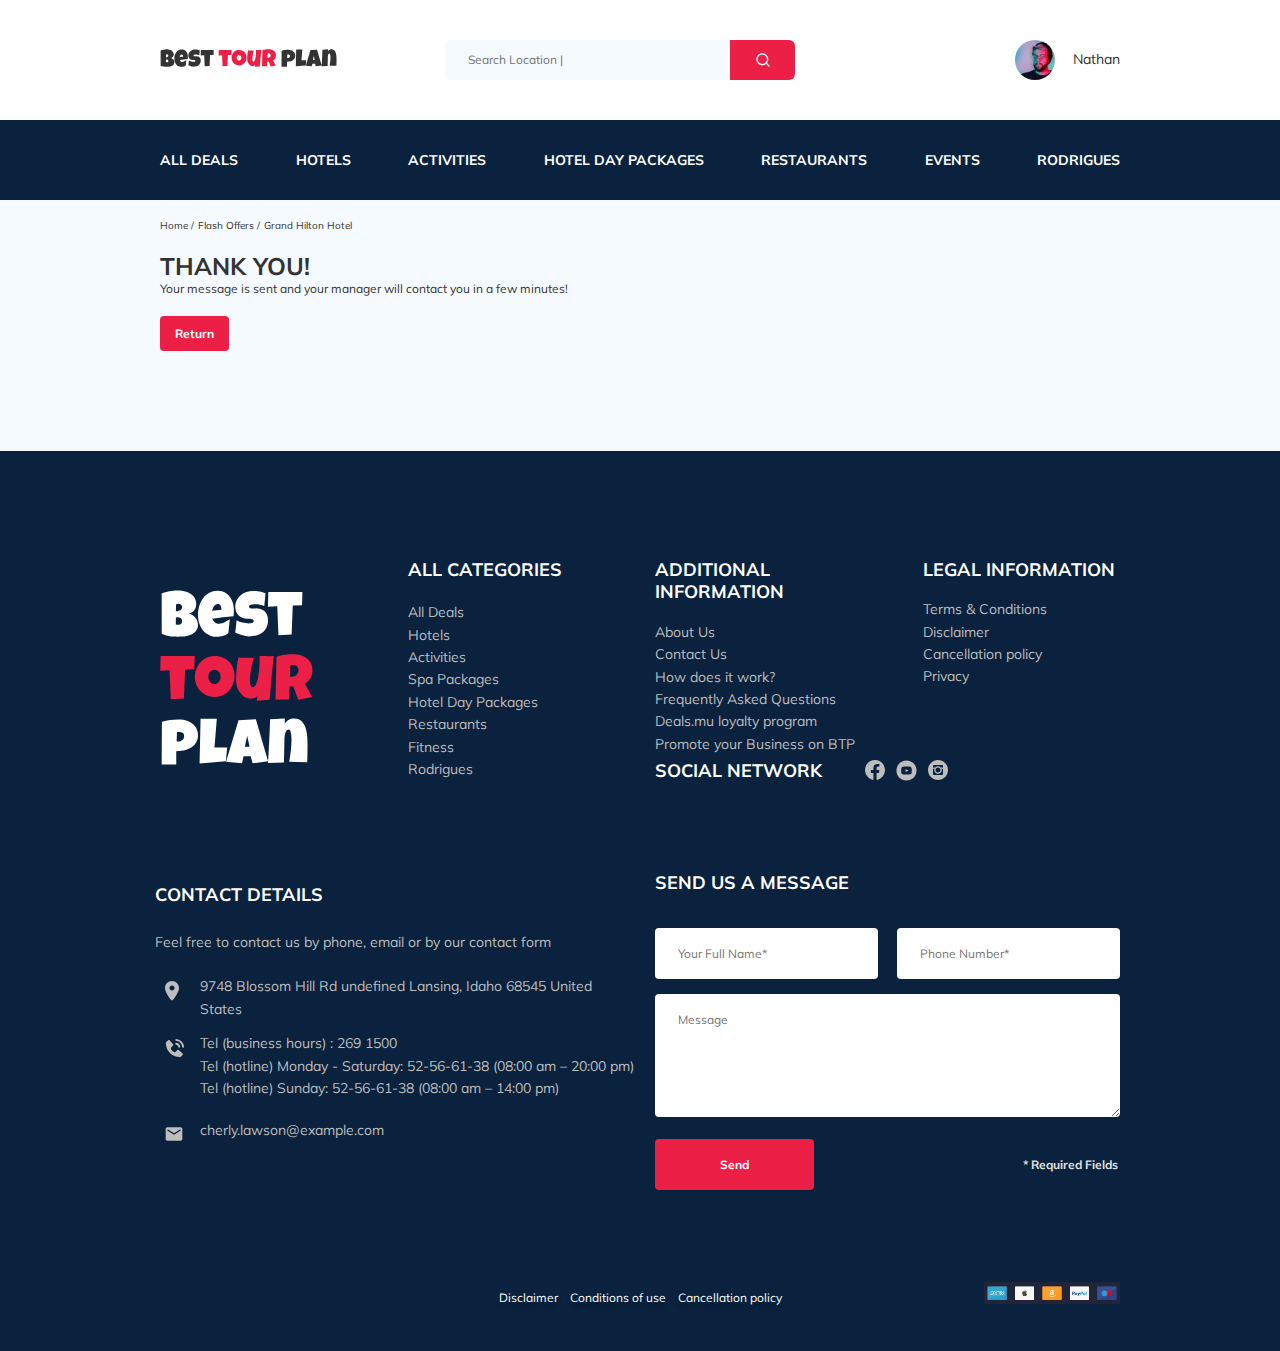
==== commit 1fb03538: "fix: small changes" ====
--- a/thankyou.html
+++ b/thankyou.html
@@ -11,6 +11,7 @@
         <link rel="stylesheet" href="css/normalize.css">
         <link rel="stylesheet" href="css/swiper-bundle.min.css">
         <link rel="stylesheet" href="css/style.css">
+        <link rel="icon" href="img/favicon.ico" type="image/x-icon">
     </head>
     <body>
         <header class="header">
--- a/css/style.css
+++ b/css/style.css
@@ -1,2 +1,2 @@
-*{-webkit-box-sizing:border-box;box-sizing:border-box;margin:0;padding:0}body{background-color:#F5FAFE}.container{max-width:1110px;border:1px solid red;margin:auto}.body-hidden{overflow:hidden}.arrow{position:relative}label.invalid-messages{position:absolute;top:-50px;left:-210px;color:red}.header{background-color:white}.header__container{display:-webkit-box;display:-ms-flexbox;display:flex;-webkit-box-align:center;-ms-flex-align:center;align-items:center;-webkit-box-pack:justify;-ms-flex-pack:justify;justify-content:space-between}.header__block{display:-webkit-box;display:-ms-flexbox;display:flex;-webkit-box-align:center;-ms-flex-align:center;align-items:center}.header__search{margin-left:108px;width:350px;height:40px;margin-top:40px;margin-bottom:40px;position:relative}.header__search-another{display:none}.header__nav{width:100%;display:-webkit-box;display:-ms-flexbox;display:flex;-webkit-box-pack:justify;-ms-flex-pack:justify;justify-content:space-between;-webkit-box-align:center;-ms-flex-align:center;align-items:center;margin-top:31px;margin-bottom:31px}.header__logo{width:177px;height:24px}.header__user{width:40px;height:40px;border-radius:50%;-o-object-fit:cover;object-fit:cover}.header__nathan{display:-webkit-box;display:-ms-flexbox;display:flex;-webkit-box-align:center;-ms-flex-align:center;align-items:center}.header__nathan-another{display:-webkit-box;display:-ms-flexbox;display:flex;-webkit-box-align:center;-ms-flex-align:center;align-items:center;text-decoration:none;display:none}.header__text{margin-left:18px}.header__input{width:100%;height:100%;background:#F5FAFE;border-radius:6px;border:none;padding:12px 75px 13px 23px;font-family:Mulish, sans-serif;font-size:12px;line-height:15px;color:#333333}.header__button{position:absolute;right:0;height:100%;width:65px;background:#EC1F46;border-radius:0px 6px 6px 0px;border:none;cursor:pointer}.header__link{font-family:Mulish, sans-serif;font-weight:700;font-size:14px;line-height:18px;text-transform:uppercase;color:#FFFFFF;text-decoration:none}.header__bottom{background:#0A223D;z-index:1000}.header__text{font-family:Mulish, sans-serif;font-size:14px;line-height:17.5px;color:#333333}.header__nathan{text-decoration:none}.header__mobile-menu{display:none}.header__zoom{padding:12px 24px 12px 25px}.breadcrump__link{font-family:Mulish, sans-serif;font-size:10px;font-weight:400;line-height:12.55px;color:#333333;text-decoration:none}.breadcrump__link::after{content:'/'}.breadcrump__link:last-child::after{content:none}.breadcrump__container{padding-top:18px;padding-bottom:18px;line-height:12px}.stars{margin-top:24px;margin-bottom:5px;display:-webkit-box;display:-ms-flexbox;display:flex}.stars__element{margin-right:4px;display:block}.stars__element:last-child{margin-right:0}.titles__container{display:-ms-grid;display:grid;-webkit-box-align:center;-ms-flex-align:center;align-items:center}.titles__main-title{font-family:Mulish, sans-serif;font-weight:bold;font-size:24px;line-height:30px;color:#333333;text-transform:uppercase}.titles__main-title-block{width:268px;height:30px}.titles__descr{font-family:Mulish, sans-serif;font-size:12px;line-height:15.06px;color:#333333}.titles__descr-block{-ms-grid-row:3;-ms-grid-row-span:1;grid-row:3/4;margin-bottom:20px;line-height:14px}.titles__flash-offer{margin-left:14px;width:70px;height:20px;background:#EC1F46;border-radius:3px;padding:3px 9px 4px 9px;font-family:Mulish, sans-serif;font-weight:600;font-size:10px;line-height:13px;color:#FFFFFF;cursor:pointer}.titles__flash-and-title-block{-ms-grid-row:2;-ms-grid-row-span:1;grid-row:2/3;display:-webkit-box;display:-ms-flexbox;display:flex;-webkit-box-align:center;-ms-flex-align:center;align-items:center}.titles__ratting{cursor:pointer;-ms-grid-column-align:end;justify-self:end;-ms-grid-row:1;-ms-grid-row-span:3;grid-row:1/4;width:65px;height:45px;background:#EC1F46;border-radius:4px;padding:9px 6px 6px 7px}.titles__ratting-text{display:-webkit-box;display:-ms-flexbox;display:flex;-webkit-box-orient:vertical;-webkit-box-direction:normal;-ms-flex-direction:column;flex-direction:column;-webkit-box-align:center;-ms-flex-align:center;align-items:center;color:#ffffff}.titles__ratting-text-first{font-family:Mulish, sans-serif;font-weight:600;font-size:8px;line-height:10px;margin-bottom:2px}.titles__ratting-text-second{font-family:Mulish, sans-serif;font-weight:700;font-size:14px;line-height:18px}.titles__ratting-text-small{font-size:11px;margin-left:-2px}.titles__buttons{background:#EC1F46;border-radius:4px;border:none;padding:18px 65px;font-family:Mulish;font-weight:bold;font-size:12px;line-height:15px;color:white;cursor:pointer}.titles__button-block{-ms-grid-row:4;-ms-grid-row-span:1;grid-row:4/5;margin-top:10px;margin-bottom:100px}.hero__container{display:-webkit-box;display:-ms-flexbox;display:flex;-webkit-box-pack:justify;-ms-flex-pack:justify;justify-content:space-between;-ms-flex-wrap:wrap;flex-wrap:wrap;padding-bottom:70px}.hero__left{width:728px;height:450px;background:-webkit-gradient(linear, left top, left bottom, from(rgba(0,122,223,0.48)), to(rgba(255,255,255,0.128)));background:linear-gradient(180deg, rgba(0,122,223,0.48) 0%, rgba(255,255,255,0.128) 100%);border-radius:8px;margin:0;padding:0}.hero__right{display:-webkit-box;display:-ms-flexbox;display:flex;-webkit-box-orient:vertical;-webkit-box-direction:normal;-ms-flex-direction:column;flex-direction:column;-webkit-box-pack:justify;-ms-flex-pack:justify;justify-content:space-between;-ms-flex-wrap:wrap;flex-wrap:wrap}.hero__booking{width:350px;height:210px;background:#0A223D;border-radius:8px;padding:29px 29px 26px 26px;color:#ffffff}.hero__booking-first{display:-webkit-box;display:-ms-flexbox;display:flex;-webkit-box-pack:justify;-ms-flex-pack:justify;justify-content:space-between}.hero__booking-second{display:-webkit-box;display:-ms-flexbox;display:flex;-webkit-box-pack:justify;-ms-flex-pack:justify;justify-content:space-between;margin-top:9px}.hero__booking-button{margin-top:17px;width:100%;cursor:pointer;height:45px;background:#EC1F46;border-radius:4px;border:none;font-family:'Nunito', sans-serif;font-style:normal;font-weight:600;font-size:14px;line-height:19px;color:inherit}.hero__price-first{font-family:'Nunito', sans-serif;font-size:10px;line-height:14px;font-weight:400;display:block}.hero__price-second{font-family:'Nunito', sans-serif;font-weight:800;font-size:24px;line-height:33px;display:block}.hero__price-third{font-family:'Nunito', sans-serif;font-size:12px;line-height:16px;font-weight:400;display:block;margin-top:-4px}.hero__descr-to-price{margin-top:4px}.hero__descr-to-price-text{font-family:'Nunito', sans-serif;font-weight:400;font-size:12px;line-height:16px}.hero__descr-guests{width:80px;display:-webkit-box;display:-ms-flexbox;display:flex;-webkit-box-pack:justify;-ms-flex-pack:justify;justify-content:space-between;-webkit-box-align:center;-ms-flex-align:center;align-items:center}.hero__descr-room{margin-top:8px;width:80px;display:-webkit-box;display:-ms-flexbox;display:flex;-webkit-box-pack:justify;-ms-flex-pack:justify;justify-content:space-between;-webkit-box-align:center;-ms-flex-align:center;align-items:center}.hero__quick-booking{font-family:'Nunito', sans-serif;font-weight:600;font-size:18px;line-height:25px}.hero__tel{display:-webkit-box;display:-ms-flexbox;display:flex;-webkit-box-align:center;-ms-flex-align:center;align-items:center}.hero__tel-a{font-family:'Nunito', sans-serif;font-weight:600;font-size:18px;line-height:25px;color:inherit;text-decoration:none;margin-left:8px}.hero__map{width:347px;height:213px;background:#0A223D;border-radius:10px}.hero__img-first{background-image:url("../img/slide-one.jpg")}.hero__img-second{background-image:url("../img/slide-two.jpg")}.hero__img-third{background-image:url("../img/slide-three.jpg")}.swiper-slide-an{background-repeat:no-repeat;background-position:center;background-size:cover;position:relative}.swiper-slide-an::after{content:'';position:absolute;top:0;left:0;background:-webkit-gradient(linear, left top, left bottom, from(rgba(0,122,223,0.48)), to(rgba(255,255,255,0.128)));background:linear-gradient(rgba(0,122,223,0.48), rgba(255,255,255,0.128));width:100%;height:100%}.newsletter{position:relative;padding-top:98px;padding-bottom:87px}.newsletter:before{position:absolute;content:'';top:0;right:0;left:0;bottom:0;width:100%;height:100%;background-color:rgba(10,34,61,0.8)}.newsletter-container{display:-webkit-box;display:-ms-flexbox;display:flex;-webkit-box-pack:justify;-ms-flex-pack:justify;justify-content:space-between;-webkit-box-align:center;-ms-flex-align:center;align-items:center;max-width:731px;margin:auto;color:white}.newsletter__text{display:-webkit-box;display:-ms-flexbox;display:flex;-webkit-box-orient:vertical;-webkit-box-direction:normal;-ms-flex-direction:column;flex-direction:column;z-index:2;margin:0}.newsletter__subscribe{font-family:Mulish;font-size:24px;line-height:30px;font-weight:300}.newsletter__subscribe-newsletter{font-family:Mulish;font-weight:600;font-size:36px;line-height:45px;text-transform:uppercase;font-weight:600}.newsletter__search{width:350px}.newsletter__form{display:-webkit-box;display:-ms-flexbox;display:flex;position:relative;overflow:hidden;border-radius:4px;height:55px}.form__input{width:350px;height:100%;padding-left:33px;padding-right:75px;background-color:white;border:none;font-size:14px;line-height:18px;color:#BDBDBD;font-family:Mulish}.form__button{position:absolute;top:0;right:0;height:100%;width:65px;border:none;background:#EC1F46;color:white;font-weight:700;font-size:12px;line-height:15px;font-family:Mulish;cursor:pointer}.swiper-slide-reviews{margin-top:45px;display:-webkit-box;display:-ms-flexbox;display:flex;-webkit-box-pack:center;-ms-flex-pack:center;justify-content:center}.swiper-button{position:absolute;top:50%;z-index:99;cursor:pointer;width:10px;height:18px;margin-top:-45px}.swiper-button-next{right:-160px}.swiper-button-prev{left:-160px}.swiper-container-wrapper{position:relative;max-width:731px;margin:auto}.swiper-container-reviews{max-width:100%;position:static;overflow:hidden}.container-title{margin:auto;color:#333333;font-size:36px;font-weight:700;text-transform:uppercase;text-align:center;margin-bottom:70px;margin-top:40px;line-height:45px}.reviews{font-family:Mulish;margin-bottom:32px}.reviews__text{padding-top:136px;padding-bottom:30px;display:-webkit-box;display:-ms-flexbox;display:flex;-webkit-box-align:center;-ms-flex-align:center;align-items:center;margin:auto;width:537px;color:#333333;font-size:12px;font-weight:400;line-height:19.2px;font-family:Mulish;text-align:justify}.reviews__background{background-color:white;width:100%;border-radius:8px}.profile{display:-webkit-box;display:-ms-flexbox;display:flex;-webkit-box-orient:vertical;-webkit-box-direction:normal;-ms-flex-direction:column;flex-direction:column;-webkit-box-align:center;-ms-flex-align:center;align-items:center;z-index:99;position:absolute;top:-45px}.profile__icon{width:90px;height:90px;border-radius:50%;-o-object-fit:cover;object-fit:cover;margin-bottom:9px}.profile__name{margin-bottom:10px;color:#EC1F46;font-family:Mulish;font-size:12px;font-weight:700;line-height:15px}.profile__text{font-family:Mulish;font-size:10px;font-weight:400;line-height:13px}.profile__star{margin-right:4px}.profile__star:last-child{margin-right:0}.profile__stars{margin-top:5px}.activities{padding-bottom:98px;padding-top:60px}.activities__title{padding:0;margin:0;font-family:Mulish;font-weight:bold;font-size:24px;line-height:30px;text-transform:uppercase}.activities__photos{margin-top:57px;display:-webkit-box;display:-ms-flexbox;display:flex;-webkit-box-pack:justify;-ms-flex-pack:justify;justify-content:space-between;-ms-flex-wrap:wrap;flex-wrap:wrap}.activities__photo{width:255px;height:255px;-o-object-fit:cover;object-fit:cover;border-radius:6px}.activities__block-with-photo{position:relative;max-height:255px}.activities__overflow{position:absolute;top:0;left:0;width:100%;height:100%;max-height:255px}.activities__descr{font-family:Mulish;font-weight:bold;font-size:16px;line-height:20px;position:absolute;top:143px;left:26px;color:white;display:block;width:160px}.activities__descr-last{width:200px}.activities__button{background:#EC1F46;border-radius:4px;border:none;color:white;padding:7px 22px;position:absolute;top:201px;left:26px;font-family:Nunito;font-style:normal;font-weight:600;font-size:12px;line-height:16px;cursor:pointer}.footer{background-color:#0A223D;color:white;padding-top:108px;padding-bottom:46px;font-family:Mulish}.footer__social-icons{-ms-grid-column:4;grid-column:4;-ms-grid-row:5;-ms-grid-row-span:1;grid-row:5/6;-ms-grid-column-align:end;justify-self:end;-ms-flex-item-align:center;-ms-grid-row-align:center;align-self:center;width:136px;height:22px;margin-top:80px}.footer__disclaimer-and-others{height:15px;width:283px;display:-webkit-box;display:-ms-flexbox;display:flex;-webkit-box-pack:justify;-ms-flex-pack:justify;justify-content:space-between;-webkit-box-align:center;-ms-flex-align:center;align-items:center;font-family:Mulish;font-size:12px;line-height:15px;text-shadow:0px 4px 4px rgba(0,0,0,0.25);color:white;-ms-grid-column:1;-ms-grid-column-span:4;grid-column:1/5;-ms-grid-row:5;-ms-grid-row-span:1;grid-row:5/6;margin:auto;margin-top:90px}.footer-wrapper{display:-ms-grid;display:grid;-ms-grid-columns:(minmax(min-content, 1fr))[4];grid-template-columns:repeat(4, minmax(-webkit-min-content, 1fr));grid-template-columns:repeat(4, minmax(min-content, 1fr));grid-gap:10px;grid-auto-rows:minmax(40px, -webkit-min-content);grid-auto-rows:minmax(40px, min-content)}.footer__logo{width:166px;height:192px;margin-top:31px;-ms-grid-row:1;-ms-grid-row-span:2;grid-row:1 / 3;-ms-flex-item-align:center;-ms-grid-row-align:center;align-self:center}.footer__categories{-ms-grid-row:1;-ms-grid-row-span:3;grid-row:1 / 4;margin-left:5px;width:156px;height:218px}.footer__social-network{-ms-grid-row:2;-ms-grid-row-span:2;grid-row:2 / 4;-ms-grid-column:3;-ms-grid-column-span:2;grid-column:3 / 5;display:-webkit-box;display:-ms-flexbox;display:flex;-webkit-box-align:start;-ms-flex-align:start;align-items:start;margin-top:14px;margin-left:10px}.footer__social-links{display:-webkit-box;display:-ms-flexbox;display:flex;-webkit-box-align:center;-ms-flex-align:center;align-items:center;min-width:83px;-webkit-box-pack:justify;-ms-flex-pack:justify;justify-content:space-between}.footer__contact-details{-ms-grid-column:1;-ms-grid-column-span:2;grid-column:1 / 3;margin-left:-5px;margin-top:52px}.footer__ul{padding:0;list-style:none;margin-top:17px}.footer__title{font-weight:700;font-size:18px;line-height:22.59px;margin:0;margin-bottom:16px;text-transform:uppercase}.footer__title--inline{margin:0 43px 0 0}.footer__item{font-family:Mulish;font-weight:400;font-size:14px;line-height:22.4px;color:#BDBDBD;display:-webkit-box;display:-ms-flexbox;display:flex;-webkit-box-align:start;-ms-flex-align:start;align-items:flex-start}.footer__item--mb2{margin-bottom:18px}.footer__icon{margin-right:20px}.footer__icon-wrapper{min-width:40px}.footer__link{text-decoration:none;color:#BDBDBD}.footer__text{color:#BDBDBD;margin-bottom:20px;margin-top:25px;font-family:Mulish}.footer__text-another{font-size:14px;margin-top:28px}.footer__contacts-form{grid-column:span 2;-ms-flex-item-align:center;-ms-grid-row-align:center;align-self:center;margin-top:30px;margin-left:10px}.footer__input{background-color:white;border-radius:4px;max-width:255px;padding:18px 23px;font-size:12px;line-height:15px;color:#BDBDBD;border:none;margin-bottom:15px;-ms-flex-preferred-size:48%;flex-basis:48%;margin-top:18px;position:relative}.footer__message{background-color:white;border-radius:4px;padding:18px 23px;font-size:12px;line-height:15px;color:#BDBDBD;border:none;-ms-flex-preferred-size:100%;flex-basis:100%;height:123px;margin-bottom:22px}.footer__button{background:#EC1F46;border-radius:4px;border:none;padding:18px 65px;font-family:Mulish;font-weight:bold;font-size:12px;line-height:15px;color:white}.footer__info{font-family:Mulish;font-weight:bold;font-size:12px;line-height:15px;color:#E0E0E0;margin-right:2px}.footer__form{display:-webkit-box;display:-ms-flexbox;display:flex;-webkit-box-align:center;-ms-flex-align:center;align-items:center;-ms-flex-wrap:wrap;flex-wrap:wrap;-webkit-box-pack:justify;-ms-flex-pack:justify;justify-content:space-between}.footer__legal{-ms-grid-column-align:end;justify-self:end}.footer__additional{margin-left:10px;height:171px}.footer__legal{margin-right:5px}.footer__cat-ul{margin-top:20px}.footer__ul-contacts{margin-left:10px;margin-top:31px}.footer__cont{margin-bottom:0;margin-top:-10px}.footer__last-elem{margin-top:26.1px}.footer__tel{text-decoration:none;color:inherit}.footer__email{text-decoration:none;color:inherit}.footer__button{cursor:pointer}.text-one{margin-top:-6px;margin-left:-5px}.modal{font-family:Mulish}.modal__overlay{position:fixed;left:0;top:0;right:0;bottom:0;background-color:rgba(0,143,223,0.39);z-index:3100;visibility:hidden;opacity:0;-webkit-transition:opacity 0.2s;transition:opacity 0.2s}.modal__overlay--visible{visibility:visible;opacity:1}.modal__dialog{position:fixed;top:50%;left:50%;-webkit-transform:translate(-50%, -50%);transform:translate(-50%, -50%);max-width:478px;padding:33px 88px;background-color:#0A223D;color:white;z-index:3101;border-radius:8px;visibility:hidden;opacity:0;-webkit-transition:opacity 0.2s;transition:opacity 0.2s}.modal__dialog--visible{visibility:visible;opacity:1}.modal__close{position:absolute;right:18px;top:17px;text-decoration:none;cursor:pointer}.modal__input{width:100%;background-color:white;border-radius:4px;padding:18px 23px;font-size:15px;line-height:15px;color:black;border:none;margin-top:15px;height:50px}.modal__message{background-color:white;border-radius:4px;padding:18px 23px;font-size:16px;line-height:15px;color:black;border:none;width:100%;height:123px;margin-top:15px}.modal__button{background:#EC1F46;border-radius:4px;border:none;padding:18px 65px;font-family:Mulish;font-weight:bold;font-size:12px;line-height:15px;color:white;cursor:pointer;margin-top:15px}.modal__info{font-family:Mulish;font-weight:bold;font-size:12px;line-height:15px;color:#E0E0E0}.modal__title{font-weight:bold;font-size:18px;line-height:23px;text-transform:uppercase;text-align:center}.swiper-button-prev-one{position:absolute;top:50%;margin-top:-9px;left:27px;z-index:1}.swiper-button-next-one{position:absolute;top:50%;margin-top:-9px;right:27px;z-index:1}@media (max-width: 1370px){.container{width:1000px}.hero__left{width:620px}.activities__photo{width:235px}.activities__block-with-photo{width:235px}.activities__descr-last{width:180px}.swiper-button-prev{left:-80px}.swiper-button-next{right:-80px}}@media (max-width: 1370px){.footer__social-network{margin-top:20px}}@media (max-width: 1300px){.container{width:960px;border:1px solid yellow}.hero__left{width:580px}.activities__photo{width:225px}.activities__block-with-photo{width:225px}}@media (max-width: 1200px){.container{width:900px;border:1px solid green}.hero__left{width:520px}.activities__photo{width:213.75px}.activities__block-with-photo{width:213.75px}.swiper-button-prev{left:-90px}.swiper-button-next{right:-90px}.modal__dialog{padding:33px 70px}}@media (max-width: 1080px){.container{width:850px;border:1px solid red}.hero__left{width:470px}.activities__photo{width:410px}.activities__block-with-photo{width:410px}.activities__block-with-photo:last-child{margin-top:30px}.activities__block-with-photo:nth-last-child(2){margin-top:30px}.footer__social-network{margin-top:50px}.swiper-button-prev{left:-70px}.swiper-button-next{right:-70px}label.invalid-messages{font-size:14px;left:-180px}}@media (max-width: 992px){.container{width:800px;border:1px solid yellow}.header__link{font-size:13px;line-height:16.5px}.header__logo{width:150px;height:21px}.header__search{margin-left:70px}.header__nav{margin-top:22px;margin-bottom:29px}.hero__left{width:420px}.newsletter{padding-top:92px;padding-bottom:93px}.activities__photo{width:390px}.activities__block-with-photo{width:390px}.activities__block-with-photo:last-child{margin-top:20px}.activities__block-with-photo:nth-last-child(2){margin-top:20px}.reviews__text{max-width:500px}.footer{padding-bottom:33px;padding-top:73px}.footer__input{max-width:100%}.footer-wrapper{-ms-grid-columns:(1fr)[6];grid-template-columns:repeat(6, 1fr);grid-gap:40px}.footer__logo{-ms-grid-row:1;-ms-grid-row-span:1;grid-row:1 / 2;grid-column:span 2}.footer__social-network{-ms-grid-row:1;-ms-grid-row-span:1;grid-row:1 / 2;grid-column:span 4;-ms-flex-item-align:center;-ms-grid-row-align:center;align-self:center}.footer__categories{-ms-grid-row:2;-ms-grid-row-span:1;grid-row:2 / 3;grid-column:span 2}.footer__additional{grid-column:span 2}.footer__legal{grid-column:span 2}.footer__contact-details{-ms-grid-row:3;grid-row:3;grid-column:span 5}.footer__contacts-form{-ms-grid-row:4;grid-row:4;grid-column:span 5}.footer__disclaimer-and-others{-ms-grid-column:1;-ms-grid-column-span:2;grid-column:1/3;margin-top:56px}.footer__social-icons{-ms-grid-column:5;-ms-grid-column-span:2;grid-column:5/7;margin-top:56px}.modal__dialog{padding:33px 45px}.swiper-button-prev{left:-40px}.swiper-button-next{right:-40px}.swiper-container-wrapper{max-width:629px}}@media (max-width: 868px){.container{width:720px;border:1px solid green}.container-title{font-size:30px;line-height:38px}.header__link{font-size:12px;line-height:15px}.header__logo{width:132px;height:18px}.header__search{width:340px;margin-left:47px;margin-top:30px;margin-bottom:30px}.header__nav{margin-top:22px;margin-bottom:27px}.hero__container{padding-bottom:60px}.hero__left{width:100%}.hero__right{width:100%;-webkit-box-orient:horizontal;-webkit-box-direction:normal;-ms-flex-direction:row;flex-direction:row;margin-top:30px}.hero__booking{width:340px;padding:29px 22px 26px 23px}.hero__map{width:340px;height:210px}.activities__photo{width:350px}.activities__block-with-photo{width:350px}.activities__block-with-photo:last-child{margin-top:20px}.activities__block-with-photo:nth-last-child(2){margin-top:20px}.swiper-container-wrapper{max-width:579px}}@media (max-width: 768px){.container{width:700px;border:none}.container-title{margin-bottom:50px}.header__nav{margin-top:22px;margin-bottom:23px}.header__container-second{padding-left:14px;padding-right:14px}.activities{padding-bottom:70px}.activities__photo{width:340px}.activities__block-with-photo{width:340px}.activities__block-with-photo:last-child{margin-top:20px}.activities__block-with-photo:nth-last-child(2){margin-top:20px}.activities__descr-last{width:200px}.reviews{margin-bottom:22.5px}.reviews__text{max-width:455px}.footer-wrapper{-webkit-column-gap:0px;column-gap:0px}.footer__contact-details{grid-column:span 6}.footer__contacts-form{grid-column:span 6}.footer__logo{width:104px;height:120.29px;margin-top:0}.footer__social-network{margin-top:0;margin-left:-46px}.footer__categories{margin-left:0}.footer__additional{margin-left:-33px}.footer__legal{margin-right:12px}.footer__contact-details{margin-left:0;margin-top:31px}.footer__contacts-form{margin-top:-3px;margin-left:0}.footer__input{max-width:255px}.footer__contacts-form{max-width:540px}.footer__disclaimer-and-others{margin-top:23px}.footer__social-icons{margin-top:10px}.logo{width:96px;height:110px}.swiper-button-next{right:-50px;margin-top:-28px}.swiper-button-prev{left:-50px;margin-top:-28px}.modal__dialog{max-width:400px;width:85%;padding:33px 20px}}@media (max-width: 740px){.container{width:650px;border:1px solid yellow}.breadcrump{margin-top:70px}.header{position:fixed;z-index:3000;top:0;left:0;right:0}.header__search,.header__bottom,.header__nathan{display:none}.header__search-mobile{display:block;z-index:1000;margin-left:0;margin-bottom:39px;margin-top:35px;width:350px;position:relative}.header__mobile-menu{display:block;margin-right:0px;cursor:pointer;margin-top:-1px}.header__mobile-menu-hidden{display:none}.header__mobile-line{width:16px;height:1px;background:#333333;margin-bottom:4px}.header__mobile-line:last-child{margin-bottom:0}.header__logo{margin-top:25px;margin-bottom:25px}.header__text{margin-left:15px}.header__text-mobile{margin-left:0;margin-top:12px;color:#FFFFFF}.header__link{font-size:12px;line-height:15.06px}.header__nathan-mobile{display:-webkit-box;display:-ms-flexbox;display:flex;-webkit-box-orient:vertical;-webkit-box-direction:normal;-ms-flex-direction:column;flex-direction:column;-webkit-box-align:center;-ms-flex-align:center;align-items:center;margin-top:31px}.header__bottom-mobile{display:block;position:fixed;top:68px;left:0;right:0;height:100%;overflow:auto}.header__nav-mobile{margin-top:0px;margin-bottom:100px;-webkit-box-orient:vertical;-webkit-box-direction:normal;-ms-flex-direction:column;flex-direction:column;height:305px;-webkit-box-pack:justify;-ms-flex-pack:justify;justify-content:space-between}.header__container-mobile{-webkit-box-orient:vertical;-webkit-box-direction:normal;-ms-flex-direction:column;flex-direction:column}.hero__container{padding-bottom:40px;padding-top:18px}.hero__booking{width:100%}.hero__map{width:100%;margin-top:20px}.hero__right{margin-top:20px}.activities__photo{width:315px}.activities__block-with-photo{width:315px}.activities__block-with-photo:last-child{margin-top:20px}.activities__block-with-photo:nth-last-child(2){margin-top:20px}.swiper-container-wrapper{max-width:550px}}@media (max-width: 690px){.container{width:87.5%;border:1px solid green}.titles__ratting{display:none}.titles__flash-and-title-block{-ms-grid-row:1;-ms-grid-row-span:2;grid-row:1/3;-ms-grid-column:1;-ms-grid-column-span:2;grid-column:1/3;-webkit-box-orient:vertical;-webkit-box-direction:reverse;-ms-flex-direction:column-reverse;flex-direction:column-reverse;-webkit-box-align:start;-ms-flex-align:start;align-items:start}.titles__flash-offer{margin-left:0;margin-top:5px;margin-bottom:10px}.titles__descr-block{-ms-grid-column:1;-ms-grid-column-span:2;grid-column:1/3;width:100%}.stars{-ms-grid-row:1;-ms-grid-row-span:1;grid-row:1/2;-ms-grid-column:2;-ms-grid-column-span:1;grid-column:2/3;-ms-grid-column-align:end;justify-self:end;margin-top:11.33px}.hero__left{height:350px}.newsletter{padding-top:76px;padding-bottom:83px}.newsletter-container{-webkit-box-orient:vertical;-webkit-box-direction:normal;-ms-flex-direction:column;flex-direction:column;-webkit-box-align:start;-ms-flex-align:start;align-items:start}.newsletter__search{width:320px}.newsletter__text{margin-bottom:37px}.newsletter__subscribe{font-size:20px;line-height:25px}.newsletter__subscribe-newsletter{font-size:30px;line-height:38px;margin-top:5px}.activities__photo{width:100%}.activities__block-with-photo{width:48.5%}.activities__block-with-photo:last-child{margin-top:10px}.activities__block-with-photo:nth-last-child(2){margin-top:15px}.activities__block-with-photo:first-child{margin-right:15px}.footer__additional{margin-left:0}.footer__legal{margin-left:30px}.swiper-button-prev{left:-20px}.swiper-button-next{right:-20px}.reviews__text{max-width:400px}}@media (max-width: 600px){.activities__photo{width:100%}.activities__block-with-photo{width:48%}.footer__additional{margin-left:20px}.reviews__text{max-width:350px;width:75%}.swiper-container-wrapper{max-width:90%}}@media (max-width: 550px){.container-title{font-size:22px;line-height:23px}.header__search-mobile{width:280px}.header__nav-mobile{margin-top:0px;height:285px}.hero__left{height:250px}.profile__stars{margin-top:5px}.swiper-button-prev-one{left:10px}.swiper-button-next-one{right:10px}.footer{padding-bottom:21px;padding-top:69px}.footer-wrapper{-ms-grid-columns:1fr;grid-template-columns:1fr;-ms-grid-rows:(min-content)[6];grid-template-rows:repeat(6, -webkit-min-content);grid-template-rows:repeat(6, min-content);row-gap:30px}.footer__logo{-ms-grid-column:1;-ms-grid-column-span:1;grid-column:1 / 2;-ms-grid-row:1;-ms-grid-row-span:1;grid-row:1 / 2;margin-left:5px}.footer__social-network{-ms-grid-column:1;-ms-grid-column-span:1;grid-column:1 / 2;-ms-grid-row:2;-ms-grid-row-span:1;grid-row:2 / 3;-webkit-box-orient:vertical;-webkit-box-direction:normal;-ms-flex-direction:column;flex-direction:column;min-height:67px;-webkit-box-pack:justify;-ms-flex-pack:justify;justify-content:space-between;margin-top:2px;margin-left:4px}.footer__categories{-ms-grid-row:5;-ms-grid-row-span:1;grid-row:5 / 6;-ms-grid-column:1;-ms-grid-column-span:1;grid-column:1 / 2;margin-left:5px}.footer__additional{-ms-grid-row:4;-ms-grid-row-span:1;grid-row:4 / 5;-ms-grid-column:1;-ms-grid-column-span:1;grid-column:1 / 2;margin-left:5px}.footer__legal{-ms-grid-row:3;-ms-grid-row-span:1;grid-row:3 / 4;-ms-grid-column:1;-ms-grid-column-span:1;grid-column:1 / 2;-ms-grid-column-align:start;justify-self:start;margin-left:5px}.footer__contact-details{-ms-grid-column:1;-ms-grid-column-span:1;grid-column:1 / 2;-ms-grid-row:6;-ms-grid-row-span:1;grid-row:6 / 7;margin-left:0;margin-top:20px}.footer__contacts-form{-ms-grid-column:1;-ms-grid-column-span:1;grid-column:1 / 2;-ms-grid-row:7;-ms-grid-row-span:1;grid-row:7 / 8}.footer__input{-ms-flex-preferred-size:100%;flex-basis:100%;margin-top:15px;margin-bottom:0}.footer__message{margin-top:15px}.footer__disclaimer-and-others{-ms-grid-column:1;-ms-grid-column-span:1;grid-column:1/2;-ms-grid-row:8;-ms-grid-row-span:1;grid-row:8 / 9;width:90%;margin:0;-ms-grid-column-align:center;justify-self:center;-ms-flex-item-align:start;-ms-grid-row-align:start;align-self:start;font-size:12px;line-height:15px;font-family:Mulish}.footer__social-icons{-ms-grid-column:1;-ms-grid-column-span:1;grid-column:1/2;-ms-grid-row:8;-ms-grid-row-span:1;grid-row:8 / 9;margin-top:0;-ms-flex-item-align:end;-ms-grid-row-align:end;align-self:end;-ms-grid-column-align:start;justify-self:start;margin-top:25px;margin-left:5px}.footer__text-another{line-height:22.4px}.footer__ul-contacts{margin-left:5px;margin-top:21px}.footer__item-two{margin-top:25px}.footer__contacts-form{margin-top:7px}.footer__title{margin-bottom:0}.footer__input{max-width:100%}.footer__button{margin-top:22px}.footer__info{-ms-flex-preferred-size:100%;flex-basis:100%;margin-top:-150px}.footer__disclaimer-and-others{width:100%}.text-one{margin-top:-3px;margin-left:-13px}.activities{padding-top:40px;padding-bottom:60px}.activities__photos{margin-top:36px}.activities__photo{width:100%}.activities__block-with-photo{width:100%;margin:auto;margin-top:20px}.activities__block-with-photo:first-child{margin-right:0;margin:auto;margin-top:0}.activities__block-with-photo:last-child{margin-top:20px}.activities__block-with-photo:nth-last-child(2){margin-top:20px}.swiper-container-wrapper{max-width:450px;width:90%}.swiper-button-prev{left:44px;top:80px;margin-top:-44px}.swiper-button-next{right:44px;top:80px;margin-top:-44px}.profile{margin-left:14px}.reviews__text{font-family:Mulish;font-size:12px;line-height:19.2px;text-align:left;width:82%}label.invalid-messages{top:-33px;font-size:13px}}@media (max-width: 400px){.container{border:none}.container-title{font-size:18px;line-height:23px;max-width:245px;margin-bottom:42px}.header__link-logo{width:99px;line-height:13.4237px;margin-top:28px;margin-bottom:28.58px;margin-right:0;display:block}.header__logo{margin:0;width:99px;height:13.4237px;display:block}.header__bottom-mobile{top:70px}.header__nathan-mobile{top:101px}.header__search-mobile{margin-top:28px;width:243px}.header__nav-mobile{height:225px}.titles__main-title-block{width:100%;height:100%}.titles__stars{margin-right:17px}body{overflow:none}.hero__left{height:179px}.hero__map{height:172.94px}.swiper-button-prev-one{left:10px;width:4px;height:7px;margin-top:-3.5px}.swiper-button-next-one{right:10px;width:4px;height:7px;margin-top:-3.5px}.newsletter__search{width:100%}.form__input{padding-left:20px}.swiper-container-wrapper{width:100%}.reviews{margin-bottom:0}.reviews__text{max-width:219px}.activities{padding-top:0}.activities__title{font-family:Mulish;font-weight:700;font-size:18px;line-height:23px}.activities__one{-webkit-box-ordinal-group:2;-ms-flex-order:1;order:1}.activities__two{-webkit-box-ordinal-group:4;-ms-flex-order:3;order:3;margin-top:28px}.activities__three{-webkit-box-ordinal-group:3;-ms-flex-order:2;order:2}.activities__four{-webkit-box-ordinal-group:11;-ms-flex-order:10;order:10}.footer-wrapper{margin-left:-5px}.footer__contact-details,.footer__contacts-form{margin-left:5px}.modal__info{display:block;margin-top:10px}}@media (max-width: 310px){.header__search-mobile{display:none}.header__nav-mobile{margin-top:35px}.titles__stars{display:none}}.container{border:none}
+*{-webkit-box-sizing:border-box;box-sizing:border-box;margin:0;padding:0}body{background-color:#F5FAFE}.container{max-width:1110px;border:1px solid red;margin:auto}.body-hidden,.body-hidden-an{overflow:hidden}.arrow{position:relative}label.invalid-messages{position:absolute;top:-50px;left:-210px;color:red}.header{background-color:white}.header__container{display:-webkit-box;display:-ms-flexbox;display:flex;-webkit-box-align:center;-ms-flex-align:center;align-items:center;-webkit-box-pack:justify;-ms-flex-pack:justify;justify-content:space-between}.header__block{display:-webkit-box;display:-ms-flexbox;display:flex;-webkit-box-align:center;-ms-flex-align:center;align-items:center}.header__search{margin-left:108px;width:350px;height:40px;margin-top:40px;margin-bottom:40px;position:relative}.header__search-another{display:none}.header__nav{width:100%;display:-webkit-box;display:-ms-flexbox;display:flex;-webkit-box-pack:justify;-ms-flex-pack:justify;justify-content:space-between;-webkit-box-align:center;-ms-flex-align:center;align-items:center;margin-top:31px;margin-bottom:31px}.header__logo{width:177px;height:24px}.header__user{width:40px;height:40px;border-radius:50%;-o-object-fit:cover;object-fit:cover}.header__nathan{display:-webkit-box;display:-ms-flexbox;display:flex;-webkit-box-align:center;-ms-flex-align:center;align-items:center}.header__nathan-another{display:-webkit-box;display:-ms-flexbox;display:flex;-webkit-box-align:center;-ms-flex-align:center;align-items:center;text-decoration:none;display:none}.header__text{margin-left:18px}.header__input{width:100%;height:100%;background:#F5FAFE;border-radius:6px;border:none;padding:12px 75px 13px 23px;font-family:Mulish, sans-serif;font-size:12px;line-height:15px;color:#333333}.header__button{position:absolute;right:0;height:100%;width:65px;background:#EC1F46;border-radius:0px 6px 6px 0px;border:none;cursor:pointer}.header__link{font-family:Mulish, sans-serif;font-weight:700;font-size:14px;line-height:18px;text-transform:uppercase;color:#FFFFFF;text-decoration:none}.header__bottom{background:#0A223D;z-index:1000}.header__text{font-family:Mulish, sans-serif;font-size:14px;line-height:17.5px;color:#333333}.header__nathan{text-decoration:none}.header__mobile-menu{display:none}.header__zoom{padding:12px 24px 12px 25px}.breadcrump__link{font-family:Mulish, sans-serif;font-size:10px;font-weight:400;line-height:12.55px;color:#333333;text-decoration:none}.breadcrump__link::after{content:'/'}.breadcrump__link:last-child::after{content:none}.breadcrump__container{padding-top:18px;padding-bottom:18px;line-height:12px}.stars{margin-top:24px;margin-bottom:5px;display:-webkit-box;display:-ms-flexbox;display:flex}.stars__element{margin-right:4px;display:block}.stars__element:last-child{margin-right:0}.titles__container{display:-ms-grid;display:grid;-webkit-box-align:center;-ms-flex-align:center;align-items:center}.titles__main-title{font-family:Mulish, sans-serif;font-weight:bold;font-size:24px;line-height:30px;color:#333333;text-transform:uppercase}.titles__main-title-block{width:268px;height:30px}.titles__descr{font-family:Mulish, sans-serif;font-size:12px;line-height:15.06px;color:#333333}.titles__descr-block{-ms-grid-row:3;-ms-grid-row-span:1;grid-row:3/4;margin-bottom:20px;line-height:14px}.titles__flash-offer{margin-left:14px;width:70px;height:20px;background:#EC1F46;border-radius:3px;padding:3px 9px 4px 9px;font-family:Mulish, sans-serif;font-weight:600;font-size:10px;line-height:13px;color:#FFFFFF;cursor:pointer}.titles__flash-and-title-block{-ms-grid-row:2;-ms-grid-row-span:1;grid-row:2/3;display:-webkit-box;display:-ms-flexbox;display:flex;-webkit-box-align:center;-ms-flex-align:center;align-items:center}.titles__ratting{cursor:pointer;-ms-grid-column-align:end;justify-self:end;-ms-grid-row:1;-ms-grid-row-span:3;grid-row:1/4;width:65px;height:45px;background:#EC1F46;border-radius:4px;padding:9px 6px 6px 7px}.titles__ratting-text{display:-webkit-box;display:-ms-flexbox;display:flex;-webkit-box-orient:vertical;-webkit-box-direction:normal;-ms-flex-direction:column;flex-direction:column;-webkit-box-align:center;-ms-flex-align:center;align-items:center;color:#ffffff}.titles__ratting-text-first{font-family:Mulish, sans-serif;font-weight:600;font-size:8px;line-height:10px;margin-bottom:2px}.titles__ratting-text-second{font-family:Mulish, sans-serif;font-weight:700;font-size:14px;line-height:18px}.titles__ratting-text-small{font-size:11px;margin-left:-2px}.titles__buttons{background:#EC1F46;border-radius:4px;border:none;padding:10px 15px;font-family:Mulish;font-weight:bold;font-size:12px;line-height:15px;color:white;cursor:pointer}.titles__button-block{-ms-grid-row:4;-ms-grid-row-span:1;grid-row:4/5;margin-top:0px;margin-bottom:100px}.hero__container{display:-webkit-box;display:-ms-flexbox;display:flex;-webkit-box-pack:justify;-ms-flex-pack:justify;justify-content:space-between;-ms-flex-wrap:wrap;flex-wrap:wrap;padding-bottom:70px}.hero__left{width:728px;height:450px;background:-webkit-gradient(linear, left top, left bottom, from(rgba(0,122,223,0.48)), to(rgba(255,255,255,0.128)));background:linear-gradient(180deg, rgba(0,122,223,0.48) 0%, rgba(255,255,255,0.128) 100%);border-radius:8px;margin:0;padding:0}.hero__right{display:-webkit-box;display:-ms-flexbox;display:flex;-webkit-box-orient:vertical;-webkit-box-direction:normal;-ms-flex-direction:column;flex-direction:column;-webkit-box-pack:justify;-ms-flex-pack:justify;justify-content:space-between;-ms-flex-wrap:wrap;flex-wrap:wrap}.hero__booking{width:350px;background:#0A223D;border-radius:8px;padding:29px 29px 26px 26px;color:#ffffff}.hero__booking-first{display:-webkit-box;display:-ms-flexbox;display:flex;-webkit-box-pack:justify;-ms-flex-pack:justify;justify-content:space-between}.hero__booking-second{display:-webkit-box;display:-ms-flexbox;display:flex;-webkit-box-pack:justify;-ms-flex-pack:justify;justify-content:space-between;margin-top:9px}.hero__booking-button{margin-top:17px;width:100%;cursor:pointer;height:45px;background:#EC1F46;border-radius:4px;border:none;font-family:'Nunito', sans-serif;font-style:normal;font-weight:600;font-size:14px;line-height:19px;color:inherit}.hero__price-first{font-family:'Nunito', sans-serif;font-size:10px;line-height:14px;font-weight:400;display:block}.hero__price-second{font-family:'Nunito', sans-serif;font-weight:800;font-size:24px;line-height:33px;display:block}.hero__price-third{font-family:'Nunito', sans-serif;font-size:12px;line-height:16px;font-weight:400;display:block;margin-top:-4px}.hero__descr-to-price{margin-top:4px}.hero__descr-to-price-text{font-family:'Nunito', sans-serif;font-weight:400;font-size:12px;line-height:16px}.hero__descr-guests{width:80px;display:-webkit-box;display:-ms-flexbox;display:flex;-webkit-box-pack:justify;-ms-flex-pack:justify;justify-content:space-between;-webkit-box-align:center;-ms-flex-align:center;align-items:center}.hero__descr-room{margin-top:8px;width:80px;display:-webkit-box;display:-ms-flexbox;display:flex;-webkit-box-pack:justify;-ms-flex-pack:justify;justify-content:space-between;-webkit-box-align:center;-ms-flex-align:center;align-items:center}.hero__quick-booking{font-family:'Nunito', sans-serif;font-weight:600;font-size:18px;line-height:25px}.hero__tel{display:-webkit-box;display:-ms-flexbox;display:flex;-webkit-box-align:center;-ms-flex-align:center;align-items:center}.hero__tel-a{font-family:'Nunito', sans-serif;font-weight:600;font-size:18px;line-height:25px;color:inherit;text-decoration:none;margin-left:8px}.hero__map{width:347px;height:213px;background:#0A223D;border-radius:10px}.hero__img-first{background-image:url("../img/slide-one.jpg")}.hero__img-second{background-image:url("../img/slide-two.jpg")}.hero__img-third{background-image:url("../img/slide-three.jpg")}.swiper-slide-an{background-repeat:no-repeat;background-position:center;background-size:cover;position:relative}.swiper-slide-an::after{content:'';position:absolute;top:0;left:0;background:-webkit-gradient(linear, left top, left bottom, from(rgba(0,122,223,0.48)), to(rgba(255,255,255,0.128)));background:linear-gradient(rgba(0,122,223,0.48), rgba(255,255,255,0.128));width:100%;height:100%}.newsletter{position:relative;padding-top:98px;padding-bottom:87px}.newsletter:before{position:absolute;content:'';top:0;right:0;left:0;bottom:0;width:100%;height:100%;background-color:rgba(10,34,61,0.8)}.newsletter-container{display:-webkit-box;display:-ms-flexbox;display:flex;-webkit-box-pack:justify;-ms-flex-pack:justify;justify-content:space-between;-webkit-box-align:center;-ms-flex-align:center;align-items:center;max-width:731px;margin:auto;color:white}.newsletter__text{display:-webkit-box;display:-ms-flexbox;display:flex;-webkit-box-orient:vertical;-webkit-box-direction:normal;-ms-flex-direction:column;flex-direction:column;z-index:2;margin:0}.newsletter__subscribe{font-family:Mulish;font-size:24px;line-height:30px;font-weight:300}.newsletter__subscribe-newsletter{font-family:Mulish;font-weight:600;font-size:36px;line-height:45px;text-transform:uppercase;font-weight:600}.newsletter__search{width:350px}.newsletter__form{display:-webkit-box;display:-ms-flexbox;display:flex;position:relative;overflow:hidden;border-radius:4px;height:55px}.form__input{width:350px;height:100%;padding-left:33px;padding-right:75px;background-color:white;border:none;font-size:14px;line-height:18px;color:#BDBDBD;font-family:Mulish}.form__button{position:absolute;top:0;right:0;height:100%;width:65px;border:none;background:#EC1F46;color:white;font-weight:700;font-size:12px;line-height:15px;font-family:Mulish;cursor:pointer}.swiper-slide-reviews{margin-top:45px;display:-webkit-box;display:-ms-flexbox;display:flex;-webkit-box-pack:center;-ms-flex-pack:center;justify-content:center}.swiper-button{position:absolute;top:50%;z-index:99;cursor:pointer;width:10px;height:18px;margin-top:-23px}.swiper-button-next{right:-160px}.swiper-button-prev{left:-160px}.swiper-container-wrapper{position:relative;max-width:731px;margin:auto}.swiper-container-reviews{max-width:100%;position:static;overflow:hidden}.container-title{margin:auto;color:#333333;font-size:36px;font-weight:700;text-transform:uppercase;text-align:center;margin-bottom:70px;margin-top:40px;line-height:45px}.reviews{font-family:Mulish;margin-bottom:70px}.reviews__text{padding-top:136px;padding-bottom:30px;display:-webkit-box;display:-ms-flexbox;display:flex;-webkit-box-align:center;-ms-flex-align:center;align-items:center;margin:auto;width:537px;color:#333333;font-size:12px;font-weight:400;line-height:19.2px;font-family:Mulish;text-align:justify}.reviews__background{background-color:white;width:100%;border-radius:8px}.profile{display:-webkit-box;display:-ms-flexbox;display:flex;-webkit-box-orient:vertical;-webkit-box-direction:normal;-ms-flex-direction:column;flex-direction:column;-webkit-box-align:center;-ms-flex-align:center;align-items:center;z-index:99;position:absolute;top:-45px}.profile__icon{width:90px;height:90px;border-radius:50%;-o-object-fit:cover;object-fit:cover;margin-bottom:9px}.profile__name{margin-bottom:10px;color:#EC1F46;font-family:Mulish;font-size:12px;font-weight:700;line-height:15px}.profile__text{font-family:Mulish;font-size:10px;font-weight:400;line-height:13px}.profile__star{margin-right:4px}.profile__star:last-child{margin-right:0}.profile__stars{margin-top:5px}.activities{padding-bottom:98px;padding-top:60px}.activities__title{padding:0;margin:0;font-family:Mulish;font-weight:bold;font-size:24px;line-height:30px;text-transform:uppercase}.activities__photos{margin-top:57px;display:-webkit-box;display:-ms-flexbox;display:flex;-webkit-box-pack:justify;-ms-flex-pack:justify;justify-content:space-between;-ms-flex-wrap:wrap;flex-wrap:wrap}.activities__photo{width:255px;height:255px;-o-object-fit:cover;object-fit:cover;border-radius:6px}.activities__block-with-photo{position:relative;max-height:255px}.activities__overflow{position:absolute;top:0;left:0;width:100%;height:100%;max-height:255px}.activities__descr{font-family:Mulish;font-weight:bold;font-size:16px;line-height:20px;position:absolute;top:143px;left:26px;color:white;display:block;width:160px}.activities__descr-last{width:200px}.activities__button{background:#EC1F46;border-radius:4px;border:none;color:white;padding:7px 22px;position:absolute;top:201px;left:26px;font-family:Nunito;font-style:normal;font-weight:600;font-size:12px;line-height:16px;cursor:pointer}.footer{background-color:#0A223D;color:white;padding-top:108px;padding-bottom:46px;font-family:Mulish}.footer__social-icons{-ms-grid-column:4;grid-column:4;-ms-grid-row:5;-ms-grid-row-span:1;grid-row:5/6;-ms-grid-column-align:end;justify-self:end;-ms-flex-item-align:center;-ms-grid-row-align:center;align-self:center;width:136px;height:22px;margin-top:80px}.footer__disclaimer-and-others{height:15px;width:283px;display:-webkit-box;display:-ms-flexbox;display:flex;-webkit-box-pack:justify;-ms-flex-pack:justify;justify-content:space-between;-webkit-box-align:center;-ms-flex-align:center;align-items:center;font-family:Mulish;font-size:12px;line-height:15px;text-shadow:0px 4px 4px rgba(0,0,0,0.25);color:white;-ms-grid-column:1;-ms-grid-column-span:4;grid-column:1/5;-ms-grid-row:5;-ms-grid-row-span:1;grid-row:5/6;margin:auto;margin-top:90px}.footer-wrapper{display:-ms-grid;display:grid;-ms-grid-columns:(minmax(min-content, 1fr))[4];grid-template-columns:repeat(4, minmax(-webkit-min-content, 1fr));grid-template-columns:repeat(4, minmax(min-content, 1fr));grid-gap:10px;grid-auto-rows:minmax(40px, -webkit-min-content);grid-auto-rows:minmax(40px, min-content)}.footer__logo{width:166px;height:192px;margin-top:31px;-ms-grid-row:1;-ms-grid-row-span:2;grid-row:1 / 3;-ms-flex-item-align:center;-ms-grid-row-align:center;align-self:center}.footer__categories{-ms-grid-row:1;-ms-grid-row-span:3;grid-row:1 / 4;margin-left:5px;width:156px;height:218px}.footer__social-network{-ms-grid-row:2;-ms-grid-row-span:2;grid-row:2 / 4;-ms-grid-column:3;-ms-grid-column-span:2;grid-column:3 / 5;display:-webkit-box;display:-ms-flexbox;display:flex;-webkit-box-align:start;-ms-flex-align:start;align-items:start;margin-top:14px;margin-left:10px}.footer__social-links{display:-webkit-box;display:-ms-flexbox;display:flex;-webkit-box-align:center;-ms-flex-align:center;align-items:center;min-width:83px;-webkit-box-pack:justify;-ms-flex-pack:justify;justify-content:space-between}.footer__contact-details{-ms-grid-column:1;-ms-grid-column-span:2;grid-column:1 / 3;margin-left:-5px;margin-top:52px}.footer__ul{padding:0;list-style:none;margin-top:17px}.footer__title{font-weight:700;font-size:18px;line-height:22.59px;margin:0;margin-bottom:16px;text-transform:uppercase}.footer__title--inline{margin:0 43px 0 0}.footer__item{font-family:Mulish;font-weight:400;font-size:14px;line-height:22.4px;color:#BDBDBD;display:-webkit-box;display:-ms-flexbox;display:flex;-webkit-box-align:start;-ms-flex-align:start;align-items:flex-start}.footer__item--mb2{margin-bottom:18px}.footer__icon{margin-right:20px}.footer__icon-wrapper{min-width:40px}.footer__link{text-decoration:none;color:#BDBDBD}.footer__text{color:#BDBDBD;margin-bottom:20px;margin-top:25px;font-family:Mulish}.footer__text-another{font-size:14px;margin-top:28px}.footer__contacts-form{grid-column:span 2;-ms-flex-item-align:center;-ms-grid-row-align:center;align-self:center;margin-top:30px;margin-left:10px}.footer__input{background-color:white;border-radius:4px;max-width:255px;padding:18px 23px;font-size:12px;line-height:15px;color:#BDBDBD;border:none;margin-bottom:15px;-ms-flex-preferred-size:48%;flex-basis:48%;margin-top:18px;position:relative}.footer__message{background-color:white;border-radius:4px;padding:18px 23px;font-size:12px;line-height:15px;color:#BDBDBD;border:none;-ms-flex-preferred-size:100%;flex-basis:100%;height:123px;margin-bottom:22px}.footer__button{background:#EC1F46;border-radius:4px;border:none;padding:18px 65px;font-family:Mulish;font-weight:bold;font-size:12px;line-height:15px;color:white}.footer__info{font-family:Mulish;font-weight:bold;font-size:12px;line-height:15px;color:#E0E0E0;margin-right:2px}.footer__form{display:-webkit-box;display:-ms-flexbox;display:flex;-webkit-box-align:center;-ms-flex-align:center;align-items:center;-ms-flex-wrap:wrap;flex-wrap:wrap;-webkit-box-pack:justify;-ms-flex-pack:justify;justify-content:space-between}.footer__legal{-ms-grid-column-align:end;justify-self:end}.footer__additional{margin-left:10px;height:171px}.footer__legal{margin-right:5px}.footer__cat-ul{margin-top:20px}.footer__ul-contacts{margin-left:10px;margin-top:31px}.footer__cont{margin-bottom:0;margin-top:-10px}.footer__last-elem{margin-top:26.1px}.footer__tel{text-decoration:none;color:inherit}.footer__email{text-decoration:none;color:inherit}.footer__button{cursor:pointer}.text-one{margin-top:-6px;margin-left:-5px}.modal{font-family:Mulish}.modal__overlay{position:fixed;left:0;top:0;right:0;bottom:0;background-color:rgba(0,143,223,0.39);z-index:3100;visibility:hidden;opacity:0;-webkit-transition:opacity 0.2s;transition:opacity 0.2s}.modal__overlay--visible{visibility:visible;opacity:1}.modal__dialog{position:fixed;top:50%;left:50%;-webkit-transform:translate(-50%, -50%);transform:translate(-50%, -50%);max-width:478px;padding:33px 88px;background-color:#0A223D;color:white;z-index:3101;border-radius:8px;visibility:hidden;opacity:0;-webkit-transition:opacity 0.2s;transition:opacity 0.2s}.modal__dialog--visible{visibility:visible;opacity:1}.modal__close{position:absolute;right:18px;top:17px;text-decoration:none;cursor:pointer}.modal__input{width:100%;background-color:white;border-radius:4px;padding:18px 23px;color:black;border:none;margin-top:15px;height:50px;font-family:Mulish;font-size:12px;line-height:15px;font-weight:400}.modal__message{background-color:white;border-radius:4px;padding:18px 23px;color:black;border:none;width:100%;height:123px;margin-top:15px;font-family:Mulish;font-size:12px;line-height:15px;font-weight:400}.modal__button{background:#EC1F46;border-radius:4px;border:none;padding:18px 65px;font-family:Mulish;font-weight:bold;font-size:12px;line-height:15px;color:white;cursor:pointer;margin-top:15px}.modal__info{font-family:Mulish;font-weight:bold;font-size:12px;line-height:15px;color:#E0E0E0;margin-left:42px}.modal__title{font-weight:bold;font-size:18px;line-height:23px;text-transform:uppercase;text-align:center}.swiper-button-prev-one{position:absolute;top:50%;margin-top:-9px;left:27px;z-index:1}.swiper-button-next-one{position:absolute;top:50%;margin-top:-9px;right:27px;z-index:1}@media (max-width: 1370px){.container{width:1000px}.hero__left{width:620px}.activities__photo{width:235px}.activities__block-with-photo{width:235px}.activities__descr-last{width:180px}.swiper-button-prev{left:-80px}.swiper-button-next{right:-80px}}@media (max-width: 1370px){.footer__social-network{margin-top:20px}}@media (max-width: 1300px){.container{width:960px;border:1px solid yellow}.hero__left{width:580px}.activities__photo{width:225px}.activities__block-with-photo{width:225px}}@media (max-width: 1200px){.container{width:900px;border:1px solid green}.hero__left{width:520px}.activities__photo{width:213.75px}.activities__block-with-photo{width:213.75px}.swiper-button-prev{left:-90px}.swiper-button-next{right:-90px}.modal__dialog{padding:33px 70px}.modal__info{margin-left:78px}}@media (max-width: 1080px){.container{width:850px;border:1px solid red}.hero__left{width:470px}.activities__photo{width:410px}.activities__block-with-photo{width:410px}.activities__block-with-photo:last-child{margin-top:30px}.activities__block-with-photo:nth-last-child(2){margin-top:30px}.footer__social-network{margin-top:50px}.swiper-button-prev{left:-70px}.swiper-button-next{right:-70px}label.invalid-messages{font-size:14px;left:-180px}}@media (max-width: 992px){.container{width:800px;border:1px solid yellow}.header__link{font-size:13px;line-height:16.5px}.header__logo{width:150px;height:21px}.header__search{margin-left:70px}.header__nav{margin-top:22px;margin-bottom:29px}.hero__left{width:420px}.newsletter{padding-top:92px;padding-bottom:93px}.activities__photo{width:390px}.activities__block-with-photo{width:390px}.activities__block-with-photo:last-child{margin-top:20px}.activities__block-with-photo:nth-last-child(2){margin-top:20px}.reviews__text{max-width:500px}.footer{padding-bottom:33px;padding-top:73px}.footer__input{max-width:100%}.footer-wrapper{-ms-grid-columns:(1fr)[6];grid-template-columns:repeat(6, 1fr);grid-gap:40px}.footer__logo{-ms-grid-row:1;-ms-grid-row-span:1;grid-row:1 / 2;grid-column:span 2}.footer__social-network{-ms-grid-row:1;-ms-grid-row-span:1;grid-row:1 / 2;grid-column:span 4;-ms-flex-item-align:center;-ms-grid-row-align:center;align-self:center}.footer__categories{-ms-grid-row:2;-ms-grid-row-span:1;grid-row:2 / 3;grid-column:span 2}.footer__additional{grid-column:span 2}.footer__legal{grid-column:span 2}.footer__contact-details{-ms-grid-row:3;grid-row:3;grid-column:span 5}.footer__contacts-form{-ms-grid-row:4;grid-row:4;grid-column:span 5}.footer__disclaimer-and-others{-ms-grid-column:1;-ms-grid-column-span:2;grid-column:1/3;margin-top:56px}.footer__social-icons{-ms-grid-column:5;-ms-grid-column-span:2;grid-column:5/7;margin-top:56px}.modal__dialog{padding:33px 45px}.swiper-button-prev{left:-40px}.swiper-button-next{right:-40px}.swiper-container-wrapper{max-width:629px}}@media (max-width: 868px){.container{width:720px;border:1px solid green}.container-title{font-size:30px;line-height:38px}.header__link{font-size:12px;line-height:15px}.header__logo{width:132px;height:18px}.header__search{width:340px;margin-left:47px;margin-top:30px;margin-bottom:30px}.header__nav{margin-top:22px;margin-bottom:27px}.hero__container{padding-bottom:60px}.hero__left{width:100%}.hero__right{width:100%;-webkit-box-orient:horizontal;-webkit-box-direction:normal;-ms-flex-direction:row;flex-direction:row;margin-top:30px}.hero__booking{width:340px;padding:29px 22px 26px 23px}.hero__map{width:340px;height:210px}.activities__photo{width:350px}.activities__block-with-photo{width:350px}.activities__block-with-photo:last-child{margin-top:20px}.activities__block-with-photo:nth-last-child(2){margin-top:20px}.swiper-container-wrapper{max-width:579px}.modal__info{margin-left:10px}}@media (max-width: 768px){.container{width:700px;border:none}.container-title{margin-bottom:50px}.header__nav{margin-top:22px;margin-bottom:23px}.header__container-second{padding-left:14px;padding-right:14px}.activities{padding-bottom:70px}.activities__photo{width:340px}.activities__block-with-photo{width:340px}.activities__block-with-photo:last-child{margin-top:20px}.activities__block-with-photo:nth-last-child(2){margin-top:20px}.activities__descr-last{width:200px}.reviews{margin-bottom:60px}.reviews__text{max-width:455px}.footer-wrapper{-webkit-column-gap:0px;column-gap:0px}.footer__contact-details{grid-column:span 6}.footer__contacts-form{grid-column:span 6}.footer__logo{width:104px;height:120.29px;margin-top:0}.footer__social-network{margin-top:0;margin-left:-46px}.footer__categories{margin-left:0}.footer__additional{margin-left:-33px}.footer__legal{margin-right:12px}.footer__contact-details{margin-left:0;margin-top:31px}.footer__contacts-form{margin-top:-3px;margin-left:0}.footer__input{max-width:255px}.footer__contacts-form{max-width:540px}.footer__disclaimer-and-others{margin-top:23px}.footer__social-icons{margin-top:10px}.logo{width:96px;height:110px}.swiper-button-next{right:-50px;margin-top:-10px}.swiper-button-prev{left:-50px;margin-top:-10px}.modal__dialog{max-width:400px;width:85%;padding:33px 20px}}@media (max-width: 740px){.container{width:650px;border:1px solid yellow}.breadcrump{margin-top:70px}.header{position:fixed;z-index:3000;top:0;left:0;right:0}.header__search,.header__bottom,.header__nathan{display:none}.header__search-mobile{display:block;z-index:1000;margin-left:0;margin-bottom:39px;margin-top:35px;width:350px;position:relative}.header__mobile-menu{display:block;margin-right:0px;cursor:pointer;margin-top:-1px}.header__mobile-menu-hidden{display:none}.header__mobile-line{width:16px;height:1px;background:#333333;margin-bottom:4px}.header__mobile-line:last-child{margin-bottom:0}.header__logo{margin-top:25px;margin-bottom:25px}.header__text{margin-left:15px}.header__text-mobile{margin-left:0;margin-top:12px;color:#FFFFFF}.header__link{font-size:12px;line-height:15.06px}.header__nathan-mobile{display:-webkit-box;display:-ms-flexbox;display:flex;-webkit-box-orient:vertical;-webkit-box-direction:normal;-ms-flex-direction:column;flex-direction:column;-webkit-box-align:center;-ms-flex-align:center;align-items:center;margin-top:31px}.header__bottom-mobile{display:block;position:fixed;top:68px;left:0;right:0;height:100%;overflow:auto}.header__nav-mobile{margin-top:0px;margin-bottom:100px;-webkit-box-orient:vertical;-webkit-box-direction:normal;-ms-flex-direction:column;flex-direction:column;height:305px;-webkit-box-pack:justify;-ms-flex-pack:justify;justify-content:space-between}.header__container-mobile{-webkit-box-orient:vertical;-webkit-box-direction:normal;-ms-flex-direction:column;flex-direction:column}.hero__container{padding-bottom:40px;padding-top:18px}.hero__booking{width:100%}.hero__map{width:100%;margin-top:20px}.hero__right{margin-top:20px}.activities__photo{width:315px}.activities__block-with-photo{width:315px}.activities__block-with-photo:last-child{margin-top:20px}.activities__block-with-photo:nth-last-child(2){margin-top:20px}.swiper-container-wrapper{max-width:550px}}@media (max-width: 690px){.container{width:87.5%;border:1px solid green}.titles__ratting{display:none}.titles__flash-and-title-block{-ms-grid-row:1;-ms-grid-row-span:2;grid-row:1/3;-ms-grid-column:1;-ms-grid-column-span:2;grid-column:1/3;-webkit-box-orient:vertical;-webkit-box-direction:reverse;-ms-flex-direction:column-reverse;flex-direction:column-reverse;-webkit-box-align:start;-ms-flex-align:start;align-items:start}.titles__flash-offer{margin-left:0;margin-top:5px;margin-bottom:10px}.titles__descr-block{-ms-grid-column:1;-ms-grid-column-span:2;grid-column:1/3;width:100%}.stars{-ms-grid-row:1;-ms-grid-row-span:1;grid-row:1/2;-ms-grid-column:2;-ms-grid-column-span:1;grid-column:2/3;-ms-grid-column-align:end;justify-self:end;margin-top:11.33px}.hero__left{height:350px}.newsletter{padding-top:76px;padding-bottom:83px}.newsletter-container{-webkit-box-orient:vertical;-webkit-box-direction:normal;-ms-flex-direction:column;flex-direction:column;-webkit-box-align:start;-ms-flex-align:start;align-items:start}.newsletter__search{width:320px}.newsletter__text{margin-bottom:37px}.newsletter__subscribe{font-size:20px;line-height:25px}.newsletter__subscribe-newsletter{font-size:30px;line-height:38px;margin-top:5px}.activities__photo{width:100%}.activities__block-with-photo{width:48.5%}.activities__block-with-photo:last-child{margin-top:10px}.activities__block-with-photo:nth-last-child(2){margin-top:15px}.activities__block-with-photo:first-child{margin-right:15px}.footer__additional{margin-left:0}.footer__legal{margin-left:30px}.swiper-button-prev{left:-20px}.swiper-button-next{right:-20px}.reviews__text{max-width:400px}}@media (max-width: 600px){.activities__photo{width:100%}.activities__block-with-photo{width:48%}.footer__additional{margin-left:20px}.reviews__text{max-width:350px;width:75%}.swiper-container-wrapper{max-width:90%}}@media (max-width: 550px){.container-title{font-size:22px;line-height:23px}.header__search-mobile{width:280px}.header__nav-mobile{margin-top:0px;height:285px}.hero__left{height:250px}.profile__stars{margin-top:5px}.swiper-button-prev-one{left:10px}.swiper-button-next-one{right:10px}.footer{padding-bottom:21px;padding-top:69px}.footer-wrapper{-ms-grid-columns:1fr;grid-template-columns:1fr;-ms-grid-rows:(min-content)[6];grid-template-rows:repeat(6, -webkit-min-content);grid-template-rows:repeat(6, min-content);row-gap:30px}.footer__logo{-ms-grid-column:1;-ms-grid-column-span:1;grid-column:1 / 2;-ms-grid-row:1;-ms-grid-row-span:1;grid-row:1 / 2;margin-left:5px}.footer__social-network{-ms-grid-column:1;-ms-grid-column-span:1;grid-column:1 / 2;-ms-grid-row:2;-ms-grid-row-span:1;grid-row:2 / 3;-webkit-box-orient:vertical;-webkit-box-direction:normal;-ms-flex-direction:column;flex-direction:column;min-height:67px;-webkit-box-pack:justify;-ms-flex-pack:justify;justify-content:space-between;margin-top:2px;margin-left:4px}.footer__categories{-ms-grid-row:5;-ms-grid-row-span:1;grid-row:5 / 6;-ms-grid-column:1;-ms-grid-column-span:1;grid-column:1 / 2;margin-left:5px}.footer__additional{-ms-grid-row:4;-ms-grid-row-span:1;grid-row:4 / 5;-ms-grid-column:1;-ms-grid-column-span:1;grid-column:1 / 2;margin-left:5px}.footer__legal{-ms-grid-row:3;-ms-grid-row-span:1;grid-row:3 / 4;-ms-grid-column:1;-ms-grid-column-span:1;grid-column:1 / 2;-ms-grid-column-align:start;justify-self:start;margin-left:5px}.footer__contact-details{-ms-grid-column:1;-ms-grid-column-span:1;grid-column:1 / 2;-ms-grid-row:6;-ms-grid-row-span:1;grid-row:6 / 7;margin-left:0;margin-top:20px}.footer__contacts-form{-ms-grid-column:1;-ms-grid-column-span:1;grid-column:1 / 2;-ms-grid-row:7;-ms-grid-row-span:1;grid-row:7 / 8}.footer__input{-ms-flex-preferred-size:100%;flex-basis:100%;margin-top:15px;margin-bottom:0}.footer__message{margin-top:15px}.footer__disclaimer-and-others{-ms-grid-column:1;-ms-grid-column-span:1;grid-column:1/2;-ms-grid-row:8;-ms-grid-row-span:1;grid-row:8 / 9;width:90%;margin:0;-ms-grid-column-align:center;justify-self:center;-ms-flex-item-align:start;-ms-grid-row-align:start;align-self:start;font-size:12px;line-height:15px;font-family:Mulish}.footer__social-icons{-ms-grid-column:1;-ms-grid-column-span:1;grid-column:1/2;-ms-grid-row:8;-ms-grid-row-span:1;grid-row:8 / 9;margin-top:0;-ms-flex-item-align:end;-ms-grid-row-align:end;align-self:end;-ms-grid-column-align:start;justify-self:start;margin-top:25px;margin-left:5px}.footer__text-another{line-height:22.4px}.footer__ul-contacts{margin-left:5px;margin-top:21px}.footer__item-two{margin-top:25px}.footer__contacts-form{margin-top:7px}.footer__title{margin-bottom:0}.footer__input{max-width:100%}.footer__button{margin-top:22px}.footer__info{-ms-flex-preferred-size:100%;flex-basis:100%;margin-top:-150px}.footer__disclaimer-and-others{width:100%}.text-one{margin-top:-3px;margin-left:-13px}.activities{padding-top:40px;padding-bottom:60px}.activities__photos{margin-top:36px}.activities__photo{width:100%}.activities__block-with-photo{width:100%;margin:auto;margin-top:20px}.activities__block-with-photo:first-child{margin-right:0;margin:auto;margin-top:0}.activities__block-with-photo:last-child{margin-top:20px}.activities__block-with-photo:nth-last-child(2){margin-top:20px}.swiper-container-wrapper{max-width:450px;width:90%}.swiper-button-prev{left:44px;top:80px;margin-top:-44px}.swiper-button-next{right:44px;top:80px;margin-top:-44px}.reviews__text{font-family:Mulish;font-size:12px;line-height:19.2px;text-align:left;width:82%;padding-bottom:36px}.profile{margin-left:10px}label.invalid-messages{top:-33px;font-size:13px}}@media (max-width: 400px){.container{border:none}.container-title{font-size:18px;line-height:23px;max-width:245px;margin-bottom:42px}.header__link-logo{width:99px;line-height:13.4237px;margin-top:28px;margin-bottom:28.58px;margin-right:0;display:block}.header__logo{margin:0;width:99px;height:13.4237px;display:block}.header__bottom-mobile{top:70px}.header__nathan-mobile{top:101px}.header__search-mobile{margin-top:28px;width:243px}.header__nav-mobile{height:225px}.titles__main-title-block{width:100%;height:100%}.titles__stars{margin-right:17px}body{overflow:none}.hero__left{height:179px}.hero__map{height:172.94px}.swiper-button-prev-one{left:10px;width:4px;height:7px;margin-top:-3.5px}.swiper-button-next-one{right:10px;width:4px;height:7px;margin-top:-3.5px}.newsletter__search{width:100%}.form__input{padding-left:20px}.swiper-container-wrapper{width:100%}.reviews{margin-bottom:0}.reviews__text{max-width:219px}.activities{padding-top:90px}.activities__title{font-family:Mulish;font-weight:700;font-size:18px;line-height:23px}.activities__one{-webkit-box-ordinal-group:2;-ms-flex-order:1;order:1}.activities__two{-webkit-box-ordinal-group:4;-ms-flex-order:3;order:3;margin-top:28px}.activities__three{-webkit-box-ordinal-group:3;-ms-flex-order:2;order:2}.activities__four{-webkit-box-ordinal-group:11;-ms-flex-order:10;order:10}.footer-wrapper{margin-left:-5px}.footer__contact-details,.footer__contacts-form{margin-left:5px}.modal__info{display:block;margin-top:10px}}@media (max-width: 310px){.header__search-mobile{display:none}.header__nav-mobile{margin-top:35px}.titles__stars{display:none}}@media (max-height: 530px){.modal__dialog{overflow-y:scroll;max-height:450px;height:80%}.modal__form{margin-bottom:40px}}.container{border:none}
 /*# sourceMappingURL=style.css.map */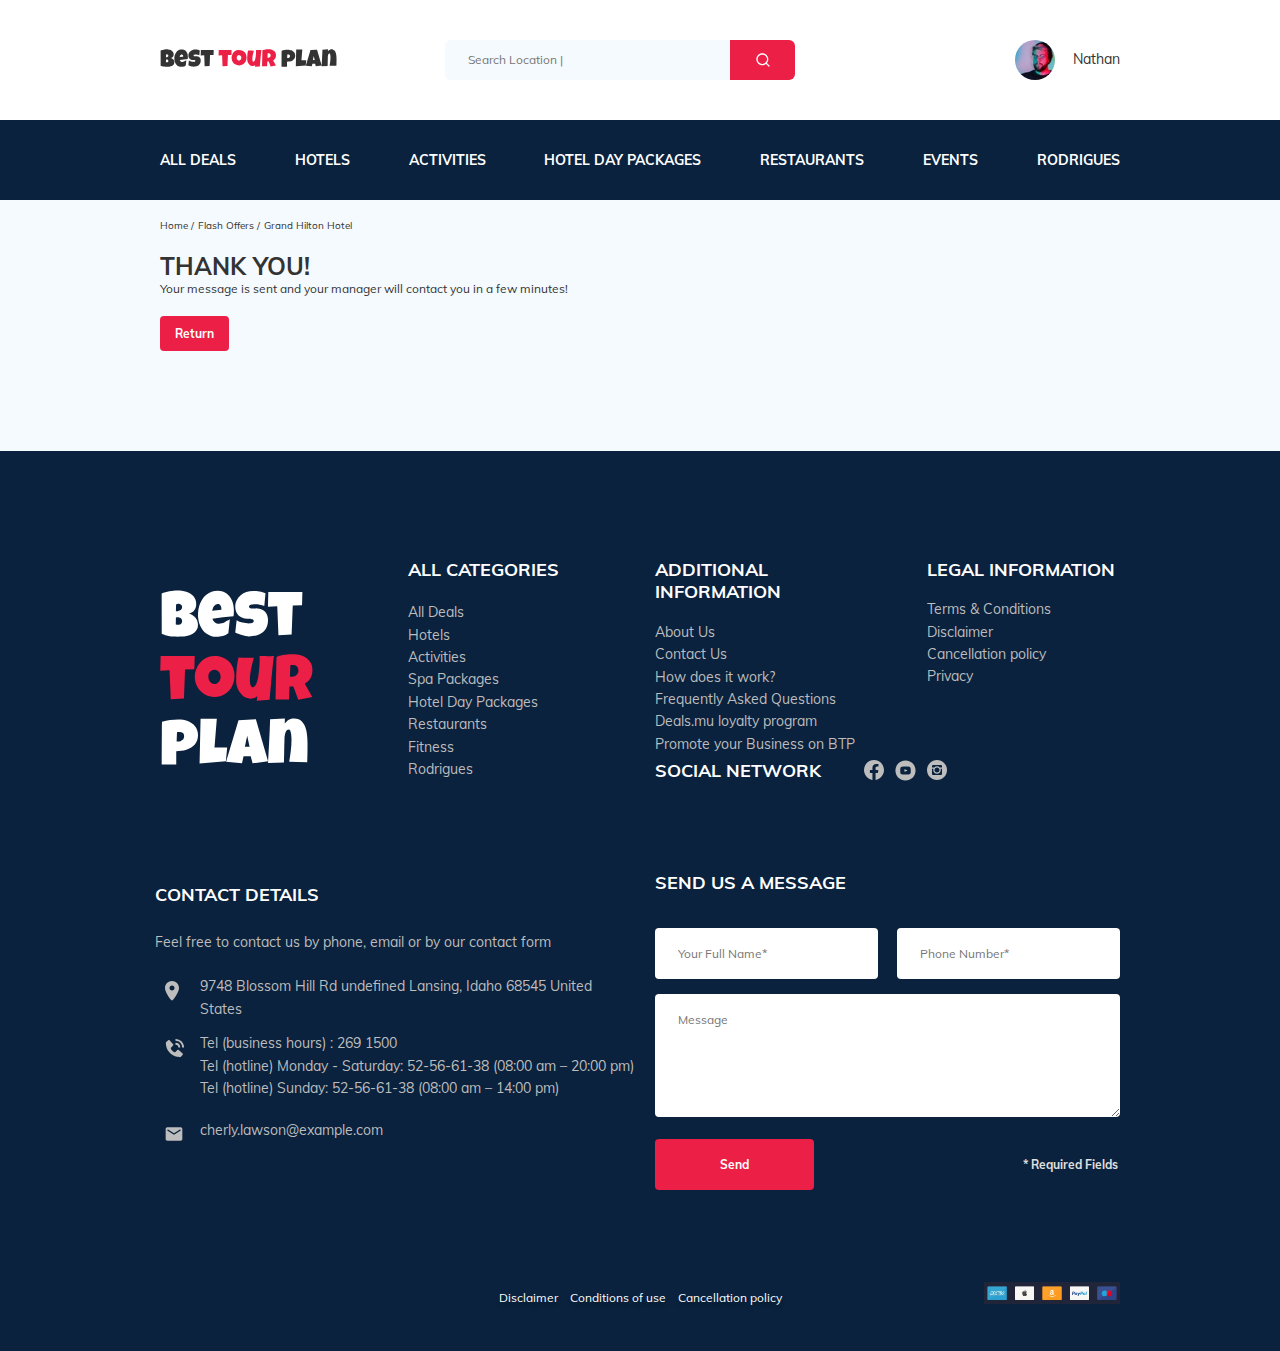
==== commit 7935705b: "google pagespeed fixes" ====
--- a/thankyou.html
+++ b/thankyou.html
@@ -4,10 +4,6 @@
         <meta charset="UTF-8">
         <meta name="viewport" content="width=device-width, initial-scale=1.0">
         <title>Tour Plan, Booking Service</title>
-        <link rel="preconnect" href="https://fonts.gstatic.com">
-        <link href="https://fonts.googleapis.com/css2?family=Mulish:wght@300;400;600;700&display=swap" rel="stylesheet">
-        <link rel="preconnect" href="https://fonts.gstatic.com">
-        <link href="https://fonts.googleapis.com/css2?family=Nunito:wght@400;600;800&display=swap" rel="stylesheet"> 
         <link rel="stylesheet" href="css/normalize.css">
         <link rel="stylesheet" href="css/swiper-bundle.min.css">
         <link rel="stylesheet" href="css/style.css">
@@ -72,7 +68,7 @@
             <!-- /.header__bottom -->
         </header>
         <!-- /.header -->
-        <section class="breadcrump">
+        <nav class="breadcrump">
             <div class="container breadcrump__container">
                 <a href="#" class="breadcrump__link">
                     Home
@@ -85,15 +81,17 @@
                 </a> <!-- /.breadcrump__link -->
             </div>
             <!-- /.container -->
-        </section>
+        </nav>
         <!-- /.breadcrump -->
         <section class="titles">
             <div class="container titles__container">
                 <div class="titles__flash-and-title-block">
                     <div class="titles__main-title-block">
-                        <span class="titles__main-title">
-                            Thank you!
-                        </span> <!-- /.titles__main-title -->
+                        <h2>
+                            <span class="titles__main-title">
+                                Thank you!
+                            </span> <!-- /.titles__main-title -->
+                        </h2>
                     </div>
                     <!-- /.titles__main-title -->
                 </div>
@@ -105,9 +103,9 @@
                 </div>
                 <!-- /.titles__descr-block -->
                 <div class="titles__button-block">
-                    <a href="index.html">
+                    <form style="display: inline" action="index.html" method="get">
                         <button class="button titles__buttons">Return</button>
-                    </a>
+                    </form>
                 </div>
                 <!-- /.titles__button-block -->
             </div>
@@ -177,9 +175,9 @@
                     <div class="footer__social-network">
                         <h3 class="footer__title footer__title--inline">Social Network</h3>
                         <div class="footer__social-links">
-                            <a href="#" class="footer__link"><img src="img/facebook.svg" alt="icon: facebook"></a>
-                            <a href="#" class="footer__link"><img src="img/youtube.svg" alt="icon: youtube"></a>
-                            <a href="#" class="footer__link"><img src="img/instagram.svg" alt="icon: instagram"></a>
+                            <a href="https://facebook.com" class="footer__link"><img src="img/facebook.svg" alt="icon: facebook"></a>
+                            <a href="https://youtube.com" class="footer__link"><img src="img/youtube.svg" alt="icon: youtube"></a>
+                            <a href="https://instagram.com" class="footer__link"><img src="img/instagram.svg" alt="icon: instagram"></a>
                         </div>
                     </div>
                     <!-- /.footer__social-network -->
@@ -211,9 +209,9 @@
                                     <img src="img/phone-calls.svg" class="footer__icon" alt="Icon: phone calls">
                                 </div>
                                 <span class="text-one">
-                                    Tel (business hours) : <a href="tel:269 1500" class="footer__tel">269 1500</a><br>
+                                    Tel (business hours) : <a href="tel:2691500" class="footer__tel">269 1500</a><br>
                                     Tel (hotline) Monday - Saturday: <a href="tel:52-56-61-38" class="footer__tel">52-56-61-38</a> (08:00 am – 20:00 pm) <br>
-                                    Tel (hotline) Sunday: <a href="tel:52-56-61-38" class="footer__tel">52-56-61-38</a> (08:00 am – 14:00 pm)
+                                    Tel (hotline) Sunday: <a href="tel:52566138" class="footer__tel">52-56-61-38</a> (08:00 am – 14:00 pm)
                                 </span>
                             </li>
                             <li class="footer__item footer__item--mb2 footer__last-elem">
@@ -221,7 +219,7 @@
                                     <img src="img/emails.svg" class="footer__icon" alt="Icon: phone calls">
                                 </div>
                                 <span class="text-one">
-                                    <a href="email:cherly.lawson@example.com" class="footer__email">cherly.lawson@example.com</a>
+                                    <a href="mailto:cherly.lawson@example.com" class="footer__email">cherly.lawson@example.com</a>
                                 </span>
                             </li>
                         </ul>
@@ -232,7 +230,7 @@
                         <form action="send.php" class="footer__form form-validation-another" method="post">
                             <input type="text" class="input footer__input" minlength=2 name="name" placeholder="Your Full Name*" required>
                             <input type="tel" class="input footer__input form-phone" minlength=17 name="phone" placeholder="Phone Number*" required>
-                            <textarea placeholder="Message" cols="30" rows="10" name="message" class="footer__message"></textarea>
+                            <textarea placeholder="Message" cols="1" rows="10" name="message" class="footer__message"></textarea>
                             <button class="button footer__button" type="submit">Send</button>
                             <span class="footer__info">* Required Fields</span>
                         </form>
--- a/css/style.css
+++ b/css/style.css
@@ -1,2 +1,2 @@
-*{-webkit-box-sizing:border-box;box-sizing:border-box;margin:0;padding:0}body{background-color:#F5FAFE}.container{max-width:1110px;border:1px solid red;margin:auto}.body-hidden,.body-hidden-an{overflow:hidden}.arrow{position:relative}label.invalid-messages{position:absolute;top:-50px;left:-210px;color:red}.header{background-color:white}.header__container{display:-webkit-box;display:-ms-flexbox;display:flex;-webkit-box-align:center;-ms-flex-align:center;align-items:center;-webkit-box-pack:justify;-ms-flex-pack:justify;justify-content:space-between}.header__block{display:-webkit-box;display:-ms-flexbox;display:flex;-webkit-box-align:center;-ms-flex-align:center;align-items:center}.header__search{margin-left:108px;width:350px;height:40px;margin-top:40px;margin-bottom:40px;position:relative}.header__search-another{display:none}.header__nav{width:100%;display:-webkit-box;display:-ms-flexbox;display:flex;-webkit-box-pack:justify;-ms-flex-pack:justify;justify-content:space-between;-webkit-box-align:center;-ms-flex-align:center;align-items:center;margin-top:31px;margin-bottom:31px}.header__logo{width:177px;height:24px}.header__user{width:40px;height:40px;border-radius:50%;-o-object-fit:cover;object-fit:cover}.header__nathan{display:-webkit-box;display:-ms-flexbox;display:flex;-webkit-box-align:center;-ms-flex-align:center;align-items:center}.header__nathan-another{display:-webkit-box;display:-ms-flexbox;display:flex;-webkit-box-align:center;-ms-flex-align:center;align-items:center;text-decoration:none;display:none}.header__text{margin-left:18px}.header__input{width:100%;height:100%;background:#F5FAFE;border-radius:6px;border:none;padding:12px 75px 13px 23px;font-family:Mulish, sans-serif;font-size:12px;line-height:15px;color:#333333}.header__button{position:absolute;right:0;height:100%;width:65px;background:#EC1F46;border-radius:0px 6px 6px 0px;border:none;cursor:pointer}.header__link{font-family:Mulish, sans-serif;font-weight:700;font-size:14px;line-height:18px;text-transform:uppercase;color:#FFFFFF;text-decoration:none}.header__bottom{background:#0A223D;z-index:1000}.header__text{font-family:Mulish, sans-serif;font-size:14px;line-height:17.5px;color:#333333}.header__nathan{text-decoration:none}.header__mobile-menu{display:none}.header__zoom{padding:12px 24px 12px 25px}.breadcrump__link{font-family:Mulish, sans-serif;font-size:10px;font-weight:400;line-height:12.55px;color:#333333;text-decoration:none}.breadcrump__link::after{content:'/'}.breadcrump__link:last-child::after{content:none}.breadcrump__container{padding-top:18px;padding-bottom:18px;line-height:12px}.stars{margin-top:24px;margin-bottom:5px;display:-webkit-box;display:-ms-flexbox;display:flex}.stars__element{margin-right:4px;display:block}.stars__element:last-child{margin-right:0}.titles__container{display:-ms-grid;display:grid;-webkit-box-align:center;-ms-flex-align:center;align-items:center}.titles__main-title{font-family:Mulish, sans-serif;font-weight:bold;font-size:24px;line-height:30px;color:#333333;text-transform:uppercase}.titles__main-title-block{width:268px;height:30px}.titles__descr{font-family:Mulish, sans-serif;font-size:12px;line-height:15.06px;color:#333333}.titles__descr-block{-ms-grid-row:3;-ms-grid-row-span:1;grid-row:3/4;margin-bottom:20px;line-height:14px}.titles__flash-offer{margin-left:14px;width:70px;height:20px;background:#EC1F46;border-radius:3px;padding:3px 9px 4px 9px;font-family:Mulish, sans-serif;font-weight:600;font-size:10px;line-height:13px;color:#FFFFFF;cursor:pointer}.titles__flash-and-title-block{-ms-grid-row:2;-ms-grid-row-span:1;grid-row:2/3;display:-webkit-box;display:-ms-flexbox;display:flex;-webkit-box-align:center;-ms-flex-align:center;align-items:center}.titles__ratting{cursor:pointer;-ms-grid-column-align:end;justify-self:end;-ms-grid-row:1;-ms-grid-row-span:3;grid-row:1/4;width:65px;height:45px;background:#EC1F46;border-radius:4px;padding:9px 6px 6px 7px}.titles__ratting-text{display:-webkit-box;display:-ms-flexbox;display:flex;-webkit-box-orient:vertical;-webkit-box-direction:normal;-ms-flex-direction:column;flex-direction:column;-webkit-box-align:center;-ms-flex-align:center;align-items:center;color:#ffffff}.titles__ratting-text-first{font-family:Mulish, sans-serif;font-weight:600;font-size:8px;line-height:10px;margin-bottom:2px}.titles__ratting-text-second{font-family:Mulish, sans-serif;font-weight:700;font-size:14px;line-height:18px}.titles__ratting-text-small{font-size:11px;margin-left:-2px}.titles__buttons{background:#EC1F46;border-radius:4px;border:none;padding:10px 15px;font-family:Mulish;font-weight:bold;font-size:12px;line-height:15px;color:white;cursor:pointer}.titles__button-block{-ms-grid-row:4;-ms-grid-row-span:1;grid-row:4/5;margin-top:0px;margin-bottom:100px}.hero__container{display:-webkit-box;display:-ms-flexbox;display:flex;-webkit-box-pack:justify;-ms-flex-pack:justify;justify-content:space-between;-ms-flex-wrap:wrap;flex-wrap:wrap;padding-bottom:70px}.hero__left{width:728px;height:450px;background:-webkit-gradient(linear, left top, left bottom, from(rgba(0,122,223,0.48)), to(rgba(255,255,255,0.128)));background:linear-gradient(180deg, rgba(0,122,223,0.48) 0%, rgba(255,255,255,0.128) 100%);border-radius:8px;margin:0;padding:0}.hero__right{display:-webkit-box;display:-ms-flexbox;display:flex;-webkit-box-orient:vertical;-webkit-box-direction:normal;-ms-flex-direction:column;flex-direction:column;-webkit-box-pack:justify;-ms-flex-pack:justify;justify-content:space-between;-ms-flex-wrap:wrap;flex-wrap:wrap}.hero__booking{width:350px;background:#0A223D;border-radius:8px;padding:29px 29px 26px 26px;color:#ffffff}.hero__booking-first{display:-webkit-box;display:-ms-flexbox;display:flex;-webkit-box-pack:justify;-ms-flex-pack:justify;justify-content:space-between}.hero__booking-second{display:-webkit-box;display:-ms-flexbox;display:flex;-webkit-box-pack:justify;-ms-flex-pack:justify;justify-content:space-between;margin-top:9px}.hero__booking-button{margin-top:17px;width:100%;cursor:pointer;height:45px;background:#EC1F46;border-radius:4px;border:none;font-family:'Nunito', sans-serif;font-style:normal;font-weight:600;font-size:14px;line-height:19px;color:inherit}.hero__price-first{font-family:'Nunito', sans-serif;font-size:10px;line-height:14px;font-weight:400;display:block}.hero__price-second{font-family:'Nunito', sans-serif;font-weight:800;font-size:24px;line-height:33px;display:block}.hero__price-third{font-family:'Nunito', sans-serif;font-size:12px;line-height:16px;font-weight:400;display:block;margin-top:-4px}.hero__descr-to-price{margin-top:4px}.hero__descr-to-price-text{font-family:'Nunito', sans-serif;font-weight:400;font-size:12px;line-height:16px}.hero__descr-guests{width:80px;display:-webkit-box;display:-ms-flexbox;display:flex;-webkit-box-pack:justify;-ms-flex-pack:justify;justify-content:space-between;-webkit-box-align:center;-ms-flex-align:center;align-items:center}.hero__descr-room{margin-top:8px;width:80px;display:-webkit-box;display:-ms-flexbox;display:flex;-webkit-box-pack:justify;-ms-flex-pack:justify;justify-content:space-between;-webkit-box-align:center;-ms-flex-align:center;align-items:center}.hero__quick-booking{font-family:'Nunito', sans-serif;font-weight:600;font-size:18px;line-height:25px}.hero__tel{display:-webkit-box;display:-ms-flexbox;display:flex;-webkit-box-align:center;-ms-flex-align:center;align-items:center}.hero__tel-a{font-family:'Nunito', sans-serif;font-weight:600;font-size:18px;line-height:25px;color:inherit;text-decoration:none;margin-left:8px}.hero__map{width:347px;height:213px;background:#0A223D;border-radius:10px}.hero__img-first{background-image:url("../img/slide-one.jpg")}.hero__img-second{background-image:url("../img/slide-two.jpg")}.hero__img-third{background-image:url("../img/slide-three.jpg")}.swiper-slide-an{background-repeat:no-repeat;background-position:center;background-size:cover;position:relative}.swiper-slide-an::after{content:'';position:absolute;top:0;left:0;background:-webkit-gradient(linear, left top, left bottom, from(rgba(0,122,223,0.48)), to(rgba(255,255,255,0.128)));background:linear-gradient(rgba(0,122,223,0.48), rgba(255,255,255,0.128));width:100%;height:100%}.newsletter{position:relative;padding-top:98px;padding-bottom:87px}.newsletter:before{position:absolute;content:'';top:0;right:0;left:0;bottom:0;width:100%;height:100%;background-color:rgba(10,34,61,0.8)}.newsletter-container{display:-webkit-box;display:-ms-flexbox;display:flex;-webkit-box-pack:justify;-ms-flex-pack:justify;justify-content:space-between;-webkit-box-align:center;-ms-flex-align:center;align-items:center;max-width:731px;margin:auto;color:white}.newsletter__text{display:-webkit-box;display:-ms-flexbox;display:flex;-webkit-box-orient:vertical;-webkit-box-direction:normal;-ms-flex-direction:column;flex-direction:column;z-index:2;margin:0}.newsletter__subscribe{font-family:Mulish;font-size:24px;line-height:30px;font-weight:300}.newsletter__subscribe-newsletter{font-family:Mulish;font-weight:600;font-size:36px;line-height:45px;text-transform:uppercase;font-weight:600}.newsletter__search{width:350px}.newsletter__form{display:-webkit-box;display:-ms-flexbox;display:flex;position:relative;overflow:hidden;border-radius:4px;height:55px}.form__input{width:350px;height:100%;padding-left:33px;padding-right:75px;background-color:white;border:none;font-size:14px;line-height:18px;color:#BDBDBD;font-family:Mulish}.form__button{position:absolute;top:0;right:0;height:100%;width:65px;border:none;background:#EC1F46;color:white;font-weight:700;font-size:12px;line-height:15px;font-family:Mulish;cursor:pointer}.swiper-slide-reviews{margin-top:45px;display:-webkit-box;display:-ms-flexbox;display:flex;-webkit-box-pack:center;-ms-flex-pack:center;justify-content:center}.swiper-button{position:absolute;top:50%;z-index:99;cursor:pointer;width:10px;height:18px;margin-top:-23px}.swiper-button-next{right:-160px}.swiper-button-prev{left:-160px}.swiper-container-wrapper{position:relative;max-width:731px;margin:auto}.swiper-container-reviews{max-width:100%;position:static;overflow:hidden}.container-title{margin:auto;color:#333333;font-size:36px;font-weight:700;text-transform:uppercase;text-align:center;margin-bottom:70px;margin-top:40px;line-height:45px}.reviews{font-family:Mulish;margin-bottom:70px}.reviews__text{padding-top:136px;padding-bottom:30px;display:-webkit-box;display:-ms-flexbox;display:flex;-webkit-box-align:center;-ms-flex-align:center;align-items:center;margin:auto;width:537px;color:#333333;font-size:12px;font-weight:400;line-height:19.2px;font-family:Mulish;text-align:justify}.reviews__background{background-color:white;width:100%;border-radius:8px}.profile{display:-webkit-box;display:-ms-flexbox;display:flex;-webkit-box-orient:vertical;-webkit-box-direction:normal;-ms-flex-direction:column;flex-direction:column;-webkit-box-align:center;-ms-flex-align:center;align-items:center;z-index:99;position:absolute;top:-45px}.profile__icon{width:90px;height:90px;border-radius:50%;-o-object-fit:cover;object-fit:cover;margin-bottom:9px}.profile__name{margin-bottom:10px;color:#EC1F46;font-family:Mulish;font-size:12px;font-weight:700;line-height:15px}.profile__text{font-family:Mulish;font-size:10px;font-weight:400;line-height:13px}.profile__star{margin-right:4px}.profile__star:last-child{margin-right:0}.profile__stars{margin-top:5px}.activities{padding-bottom:98px;padding-top:60px}.activities__title{padding:0;margin:0;font-family:Mulish;font-weight:bold;font-size:24px;line-height:30px;text-transform:uppercase}.activities__photos{margin-top:57px;display:-webkit-box;display:-ms-flexbox;display:flex;-webkit-box-pack:justify;-ms-flex-pack:justify;justify-content:space-between;-ms-flex-wrap:wrap;flex-wrap:wrap}.activities__photo{width:255px;height:255px;-o-object-fit:cover;object-fit:cover;border-radius:6px}.activities__block-with-photo{position:relative;max-height:255px}.activities__overflow{position:absolute;top:0;left:0;width:100%;height:100%;max-height:255px}.activities__descr{font-family:Mulish;font-weight:bold;font-size:16px;line-height:20px;position:absolute;top:143px;left:26px;color:white;display:block;width:160px}.activities__descr-last{width:200px}.activities__button{background:#EC1F46;border-radius:4px;border:none;color:white;padding:7px 22px;position:absolute;top:201px;left:26px;font-family:Nunito;font-style:normal;font-weight:600;font-size:12px;line-height:16px;cursor:pointer}.footer{background-color:#0A223D;color:white;padding-top:108px;padding-bottom:46px;font-family:Mulish}.footer__social-icons{-ms-grid-column:4;grid-column:4;-ms-grid-row:5;-ms-grid-row-span:1;grid-row:5/6;-ms-grid-column-align:end;justify-self:end;-ms-flex-item-align:center;-ms-grid-row-align:center;align-self:center;width:136px;height:22px;margin-top:80px}.footer__disclaimer-and-others{height:15px;width:283px;display:-webkit-box;display:-ms-flexbox;display:flex;-webkit-box-pack:justify;-ms-flex-pack:justify;justify-content:space-between;-webkit-box-align:center;-ms-flex-align:center;align-items:center;font-family:Mulish;font-size:12px;line-height:15px;text-shadow:0px 4px 4px rgba(0,0,0,0.25);color:white;-ms-grid-column:1;-ms-grid-column-span:4;grid-column:1/5;-ms-grid-row:5;-ms-grid-row-span:1;grid-row:5/6;margin:auto;margin-top:90px}.footer-wrapper{display:-ms-grid;display:grid;-ms-grid-columns:(minmax(min-content, 1fr))[4];grid-template-columns:repeat(4, minmax(-webkit-min-content, 1fr));grid-template-columns:repeat(4, minmax(min-content, 1fr));grid-gap:10px;grid-auto-rows:minmax(40px, -webkit-min-content);grid-auto-rows:minmax(40px, min-content)}.footer__logo{width:166px;height:192px;margin-top:31px;-ms-grid-row:1;-ms-grid-row-span:2;grid-row:1 / 3;-ms-flex-item-align:center;-ms-grid-row-align:center;align-self:center}.footer__categories{-ms-grid-row:1;-ms-grid-row-span:3;grid-row:1 / 4;margin-left:5px;width:156px;height:218px}.footer__social-network{-ms-grid-row:2;-ms-grid-row-span:2;grid-row:2 / 4;-ms-grid-column:3;-ms-grid-column-span:2;grid-column:3 / 5;display:-webkit-box;display:-ms-flexbox;display:flex;-webkit-box-align:start;-ms-flex-align:start;align-items:start;margin-top:14px;margin-left:10px}.footer__social-links{display:-webkit-box;display:-ms-flexbox;display:flex;-webkit-box-align:center;-ms-flex-align:center;align-items:center;min-width:83px;-webkit-box-pack:justify;-ms-flex-pack:justify;justify-content:space-between}.footer__contact-details{-ms-grid-column:1;-ms-grid-column-span:2;grid-column:1 / 3;margin-left:-5px;margin-top:52px}.footer__ul{padding:0;list-style:none;margin-top:17px}.footer__title{font-weight:700;font-size:18px;line-height:22.59px;margin:0;margin-bottom:16px;text-transform:uppercase}.footer__title--inline{margin:0 43px 0 0}.footer__item{font-family:Mulish;font-weight:400;font-size:14px;line-height:22.4px;color:#BDBDBD;display:-webkit-box;display:-ms-flexbox;display:flex;-webkit-box-align:start;-ms-flex-align:start;align-items:flex-start}.footer__item--mb2{margin-bottom:18px}.footer__icon{margin-right:20px}.footer__icon-wrapper{min-width:40px}.footer__link{text-decoration:none;color:#BDBDBD}.footer__text{color:#BDBDBD;margin-bottom:20px;margin-top:25px;font-family:Mulish}.footer__text-another{font-size:14px;margin-top:28px}.footer__contacts-form{grid-column:span 2;-ms-flex-item-align:center;-ms-grid-row-align:center;align-self:center;margin-top:30px;margin-left:10px}.footer__input{background-color:white;border-radius:4px;max-width:255px;padding:18px 23px;font-size:12px;line-height:15px;color:#BDBDBD;border:none;margin-bottom:15px;-ms-flex-preferred-size:48%;flex-basis:48%;margin-top:18px;position:relative}.footer__message{background-color:white;border-radius:4px;padding:18px 23px;font-size:12px;line-height:15px;color:#BDBDBD;border:none;-ms-flex-preferred-size:100%;flex-basis:100%;height:123px;margin-bottom:22px}.footer__button{background:#EC1F46;border-radius:4px;border:none;padding:18px 65px;font-family:Mulish;font-weight:bold;font-size:12px;line-height:15px;color:white}.footer__info{font-family:Mulish;font-weight:bold;font-size:12px;line-height:15px;color:#E0E0E0;margin-right:2px}.footer__form{display:-webkit-box;display:-ms-flexbox;display:flex;-webkit-box-align:center;-ms-flex-align:center;align-items:center;-ms-flex-wrap:wrap;flex-wrap:wrap;-webkit-box-pack:justify;-ms-flex-pack:justify;justify-content:space-between}.footer__legal{-ms-grid-column-align:end;justify-self:end}.footer__additional{margin-left:10px;height:171px}.footer__legal{margin-right:5px}.footer__cat-ul{margin-top:20px}.footer__ul-contacts{margin-left:10px;margin-top:31px}.footer__cont{margin-bottom:0;margin-top:-10px}.footer__last-elem{margin-top:26.1px}.footer__tel{text-decoration:none;color:inherit}.footer__email{text-decoration:none;color:inherit}.footer__button{cursor:pointer}.text-one{margin-top:-6px;margin-left:-5px}.modal{font-family:Mulish}.modal__overlay{position:fixed;left:0;top:0;right:0;bottom:0;background-color:rgba(0,143,223,0.39);z-index:3100;visibility:hidden;opacity:0;-webkit-transition:opacity 0.2s;transition:opacity 0.2s}.modal__overlay--visible{visibility:visible;opacity:1}.modal__dialog{position:fixed;top:50%;left:50%;-webkit-transform:translate(-50%, -50%);transform:translate(-50%, -50%);max-width:478px;padding:33px 88px;background-color:#0A223D;color:white;z-index:3101;border-radius:8px;visibility:hidden;opacity:0;-webkit-transition:opacity 0.2s;transition:opacity 0.2s}.modal__dialog--visible{visibility:visible;opacity:1}.modal__close{position:absolute;right:18px;top:17px;text-decoration:none;cursor:pointer}.modal__input{width:100%;background-color:white;border-radius:4px;padding:18px 23px;color:black;border:none;margin-top:15px;height:50px;font-family:Mulish;font-size:12px;line-height:15px;font-weight:400}.modal__message{background-color:white;border-radius:4px;padding:18px 23px;color:black;border:none;width:100%;height:123px;margin-top:15px;font-family:Mulish;font-size:12px;line-height:15px;font-weight:400}.modal__button{background:#EC1F46;border-radius:4px;border:none;padding:18px 65px;font-family:Mulish;font-weight:bold;font-size:12px;line-height:15px;color:white;cursor:pointer;margin-top:15px}.modal__info{font-family:Mulish;font-weight:bold;font-size:12px;line-height:15px;color:#E0E0E0;margin-left:42px}.modal__title{font-weight:bold;font-size:18px;line-height:23px;text-transform:uppercase;text-align:center}.swiper-button-prev-one{position:absolute;top:50%;margin-top:-9px;left:27px;z-index:1}.swiper-button-next-one{position:absolute;top:50%;margin-top:-9px;right:27px;z-index:1}@media (max-width: 1370px){.container{width:1000px}.hero__left{width:620px}.activities__photo{width:235px}.activities__block-with-photo{width:235px}.activities__descr-last{width:180px}.swiper-button-prev{left:-80px}.swiper-button-next{right:-80px}}@media (max-width: 1370px){.footer__social-network{margin-top:20px}}@media (max-width: 1300px){.container{width:960px;border:1px solid yellow}.hero__left{width:580px}.activities__photo{width:225px}.activities__block-with-photo{width:225px}}@media (max-width: 1200px){.container{width:900px;border:1px solid green}.hero__left{width:520px}.activities__photo{width:213.75px}.activities__block-with-photo{width:213.75px}.swiper-button-prev{left:-90px}.swiper-button-next{right:-90px}.modal__dialog{padding:33px 70px}.modal__info{margin-left:78px}}@media (max-width: 1080px){.container{width:850px;border:1px solid red}.hero__left{width:470px}.activities__photo{width:410px}.activities__block-with-photo{width:410px}.activities__block-with-photo:last-child{margin-top:30px}.activities__block-with-photo:nth-last-child(2){margin-top:30px}.footer__social-network{margin-top:50px}.swiper-button-prev{left:-70px}.swiper-button-next{right:-70px}label.invalid-messages{font-size:14px;left:-180px}}@media (max-width: 992px){.container{width:800px;border:1px solid yellow}.header__link{font-size:13px;line-height:16.5px}.header__logo{width:150px;height:21px}.header__search{margin-left:70px}.header__nav{margin-top:22px;margin-bottom:29px}.hero__left{width:420px}.newsletter{padding-top:92px;padding-bottom:93px}.activities__photo{width:390px}.activities__block-with-photo{width:390px}.activities__block-with-photo:last-child{margin-top:20px}.activities__block-with-photo:nth-last-child(2){margin-top:20px}.reviews__text{max-width:500px}.footer{padding-bottom:33px;padding-top:73px}.footer__input{max-width:100%}.footer-wrapper{-ms-grid-columns:(1fr)[6];grid-template-columns:repeat(6, 1fr);grid-gap:40px}.footer__logo{-ms-grid-row:1;-ms-grid-row-span:1;grid-row:1 / 2;grid-column:span 2}.footer__social-network{-ms-grid-row:1;-ms-grid-row-span:1;grid-row:1 / 2;grid-column:span 4;-ms-flex-item-align:center;-ms-grid-row-align:center;align-self:center}.footer__categories{-ms-grid-row:2;-ms-grid-row-span:1;grid-row:2 / 3;grid-column:span 2}.footer__additional{grid-column:span 2}.footer__legal{grid-column:span 2}.footer__contact-details{-ms-grid-row:3;grid-row:3;grid-column:span 5}.footer__contacts-form{-ms-grid-row:4;grid-row:4;grid-column:span 5}.footer__disclaimer-and-others{-ms-grid-column:1;-ms-grid-column-span:2;grid-column:1/3;margin-top:56px}.footer__social-icons{-ms-grid-column:5;-ms-grid-column-span:2;grid-column:5/7;margin-top:56px}.modal__dialog{padding:33px 45px}.swiper-button-prev{left:-40px}.swiper-button-next{right:-40px}.swiper-container-wrapper{max-width:629px}}@media (max-width: 868px){.container{width:720px;border:1px solid green}.container-title{font-size:30px;line-height:38px}.header__link{font-size:12px;line-height:15px}.header__logo{width:132px;height:18px}.header__search{width:340px;margin-left:47px;margin-top:30px;margin-bottom:30px}.header__nav{margin-top:22px;margin-bottom:27px}.hero__container{padding-bottom:60px}.hero__left{width:100%}.hero__right{width:100%;-webkit-box-orient:horizontal;-webkit-box-direction:normal;-ms-flex-direction:row;flex-direction:row;margin-top:30px}.hero__booking{width:340px;padding:29px 22px 26px 23px}.hero__map{width:340px;height:210px}.activities__photo{width:350px}.activities__block-with-photo{width:350px}.activities__block-with-photo:last-child{margin-top:20px}.activities__block-with-photo:nth-last-child(2){margin-top:20px}.swiper-container-wrapper{max-width:579px}.modal__info{margin-left:10px}}@media (max-width: 768px){.container{width:700px;border:none}.container-title{margin-bottom:50px}.header__nav{margin-top:22px;margin-bottom:23px}.header__container-second{padding-left:14px;padding-right:14px}.activities{padding-bottom:70px}.activities__photo{width:340px}.activities__block-with-photo{width:340px}.activities__block-with-photo:last-child{margin-top:20px}.activities__block-with-photo:nth-last-child(2){margin-top:20px}.activities__descr-last{width:200px}.reviews{margin-bottom:60px}.reviews__text{max-width:455px}.footer-wrapper{-webkit-column-gap:0px;column-gap:0px}.footer__contact-details{grid-column:span 6}.footer__contacts-form{grid-column:span 6}.footer__logo{width:104px;height:120.29px;margin-top:0}.footer__social-network{margin-top:0;margin-left:-46px}.footer__categories{margin-left:0}.footer__additional{margin-left:-33px}.footer__legal{margin-right:12px}.footer__contact-details{margin-left:0;margin-top:31px}.footer__contacts-form{margin-top:-3px;margin-left:0}.footer__input{max-width:255px}.footer__contacts-form{max-width:540px}.footer__disclaimer-and-others{margin-top:23px}.footer__social-icons{margin-top:10px}.logo{width:96px;height:110px}.swiper-button-next{right:-50px;margin-top:-10px}.swiper-button-prev{left:-50px;margin-top:-10px}.modal__dialog{max-width:400px;width:85%;padding:33px 20px}}@media (max-width: 740px){.container{width:650px;border:1px solid yellow}.breadcrump{margin-top:70px}.header{position:fixed;z-index:3000;top:0;left:0;right:0}.header__search,.header__bottom,.header__nathan{display:none}.header__search-mobile{display:block;z-index:1000;margin-left:0;margin-bottom:39px;margin-top:35px;width:350px;position:relative}.header__mobile-menu{display:block;margin-right:0px;cursor:pointer;margin-top:-1px}.header__mobile-menu-hidden{display:none}.header__mobile-line{width:16px;height:1px;background:#333333;margin-bottom:4px}.header__mobile-line:last-child{margin-bottom:0}.header__logo{margin-top:25px;margin-bottom:25px}.header__text{margin-left:15px}.header__text-mobile{margin-left:0;margin-top:12px;color:#FFFFFF}.header__link{font-size:12px;line-height:15.06px}.header__nathan-mobile{display:-webkit-box;display:-ms-flexbox;display:flex;-webkit-box-orient:vertical;-webkit-box-direction:normal;-ms-flex-direction:column;flex-direction:column;-webkit-box-align:center;-ms-flex-align:center;align-items:center;margin-top:31px}.header__bottom-mobile{display:block;position:fixed;top:68px;left:0;right:0;height:100%;overflow:auto}.header__nav-mobile{margin-top:0px;margin-bottom:100px;-webkit-box-orient:vertical;-webkit-box-direction:normal;-ms-flex-direction:column;flex-direction:column;height:305px;-webkit-box-pack:justify;-ms-flex-pack:justify;justify-content:space-between}.header__container-mobile{-webkit-box-orient:vertical;-webkit-box-direction:normal;-ms-flex-direction:column;flex-direction:column}.hero__container{padding-bottom:40px;padding-top:18px}.hero__booking{width:100%}.hero__map{width:100%;margin-top:20px}.hero__right{margin-top:20px}.activities__photo{width:315px}.activities__block-with-photo{width:315px}.activities__block-with-photo:last-child{margin-top:20px}.activities__block-with-photo:nth-last-child(2){margin-top:20px}.swiper-container-wrapper{max-width:550px}}@media (max-width: 690px){.container{width:87.5%;border:1px solid green}.titles__ratting{display:none}.titles__flash-and-title-block{-ms-grid-row:1;-ms-grid-row-span:2;grid-row:1/3;-ms-grid-column:1;-ms-grid-column-span:2;grid-column:1/3;-webkit-box-orient:vertical;-webkit-box-direction:reverse;-ms-flex-direction:column-reverse;flex-direction:column-reverse;-webkit-box-align:start;-ms-flex-align:start;align-items:start}.titles__flash-offer{margin-left:0;margin-top:5px;margin-bottom:10px}.titles__descr-block{-ms-grid-column:1;-ms-grid-column-span:2;grid-column:1/3;width:100%}.stars{-ms-grid-row:1;-ms-grid-row-span:1;grid-row:1/2;-ms-grid-column:2;-ms-grid-column-span:1;grid-column:2/3;-ms-grid-column-align:end;justify-self:end;margin-top:11.33px}.hero__left{height:350px}.newsletter{padding-top:76px;padding-bottom:83px}.newsletter-container{-webkit-box-orient:vertical;-webkit-box-direction:normal;-ms-flex-direction:column;flex-direction:column;-webkit-box-align:start;-ms-flex-align:start;align-items:start}.newsletter__search{width:320px}.newsletter__text{margin-bottom:37px}.newsletter__subscribe{font-size:20px;line-height:25px}.newsletter__subscribe-newsletter{font-size:30px;line-height:38px;margin-top:5px}.activities__photo{width:100%}.activities__block-with-photo{width:48.5%}.activities__block-with-photo:last-child{margin-top:10px}.activities__block-with-photo:nth-last-child(2){margin-top:15px}.activities__block-with-photo:first-child{margin-right:15px}.footer__additional{margin-left:0}.footer__legal{margin-left:30px}.swiper-button-prev{left:-20px}.swiper-button-next{right:-20px}.reviews__text{max-width:400px}}@media (max-width: 600px){.activities__photo{width:100%}.activities__block-with-photo{width:48%}.footer__additional{margin-left:20px}.reviews__text{max-width:350px;width:75%}.swiper-container-wrapper{max-width:90%}}@media (max-width: 550px){.container-title{font-size:22px;line-height:23px}.header__search-mobile{width:280px}.header__nav-mobile{margin-top:0px;height:285px}.hero__left{height:250px}.profile__stars{margin-top:5px}.swiper-button-prev-one{left:10px}.swiper-button-next-one{right:10px}.footer{padding-bottom:21px;padding-top:69px}.footer-wrapper{-ms-grid-columns:1fr;grid-template-columns:1fr;-ms-grid-rows:(min-content)[6];grid-template-rows:repeat(6, -webkit-min-content);grid-template-rows:repeat(6, min-content);row-gap:30px}.footer__logo{-ms-grid-column:1;-ms-grid-column-span:1;grid-column:1 / 2;-ms-grid-row:1;-ms-grid-row-span:1;grid-row:1 / 2;margin-left:5px}.footer__social-network{-ms-grid-column:1;-ms-grid-column-span:1;grid-column:1 / 2;-ms-grid-row:2;-ms-grid-row-span:1;grid-row:2 / 3;-webkit-box-orient:vertical;-webkit-box-direction:normal;-ms-flex-direction:column;flex-direction:column;min-height:67px;-webkit-box-pack:justify;-ms-flex-pack:justify;justify-content:space-between;margin-top:2px;margin-left:4px}.footer__categories{-ms-grid-row:5;-ms-grid-row-span:1;grid-row:5 / 6;-ms-grid-column:1;-ms-grid-column-span:1;grid-column:1 / 2;margin-left:5px}.footer__additional{-ms-grid-row:4;-ms-grid-row-span:1;grid-row:4 / 5;-ms-grid-column:1;-ms-grid-column-span:1;grid-column:1 / 2;margin-left:5px}.footer__legal{-ms-grid-row:3;-ms-grid-row-span:1;grid-row:3 / 4;-ms-grid-column:1;-ms-grid-column-span:1;grid-column:1 / 2;-ms-grid-column-align:start;justify-self:start;margin-left:5px}.footer__contact-details{-ms-grid-column:1;-ms-grid-column-span:1;grid-column:1 / 2;-ms-grid-row:6;-ms-grid-row-span:1;grid-row:6 / 7;margin-left:0;margin-top:20px}.footer__contacts-form{-ms-grid-column:1;-ms-grid-column-span:1;grid-column:1 / 2;-ms-grid-row:7;-ms-grid-row-span:1;grid-row:7 / 8}.footer__input{-ms-flex-preferred-size:100%;flex-basis:100%;margin-top:15px;margin-bottom:0}.footer__message{margin-top:15px}.footer__disclaimer-and-others{-ms-grid-column:1;-ms-grid-column-span:1;grid-column:1/2;-ms-grid-row:8;-ms-grid-row-span:1;grid-row:8 / 9;width:90%;margin:0;-ms-grid-column-align:center;justify-self:center;-ms-flex-item-align:start;-ms-grid-row-align:start;align-self:start;font-size:12px;line-height:15px;font-family:Mulish}.footer__social-icons{-ms-grid-column:1;-ms-grid-column-span:1;grid-column:1/2;-ms-grid-row:8;-ms-grid-row-span:1;grid-row:8 / 9;margin-top:0;-ms-flex-item-align:end;-ms-grid-row-align:end;align-self:end;-ms-grid-column-align:start;justify-self:start;margin-top:25px;margin-left:5px}.footer__text-another{line-height:22.4px}.footer__ul-contacts{margin-left:5px;margin-top:21px}.footer__item-two{margin-top:25px}.footer__contacts-form{margin-top:7px}.footer__title{margin-bottom:0}.footer__input{max-width:100%}.footer__button{margin-top:22px}.footer__info{-ms-flex-preferred-size:100%;flex-basis:100%;margin-top:-150px}.footer__disclaimer-and-others{width:100%}.text-one{margin-top:-3px;margin-left:-13px}.activities{padding-top:40px;padding-bottom:60px}.activities__photos{margin-top:36px}.activities__photo{width:100%}.activities__block-with-photo{width:100%;margin:auto;margin-top:20px}.activities__block-with-photo:first-child{margin-right:0;margin:auto;margin-top:0}.activities__block-with-photo:last-child{margin-top:20px}.activities__block-with-photo:nth-last-child(2){margin-top:20px}.swiper-container-wrapper{max-width:450px;width:90%}.swiper-button-prev{left:44px;top:80px;margin-top:-44px}.swiper-button-next{right:44px;top:80px;margin-top:-44px}.reviews__text{font-family:Mulish;font-size:12px;line-height:19.2px;text-align:left;width:82%;padding-bottom:36px}.profile{margin-left:10px}label.invalid-messages{top:-33px;font-size:13px}}@media (max-width: 400px){.container{border:none}.container-title{font-size:18px;line-height:23px;max-width:245px;margin-bottom:42px}.header__link-logo{width:99px;line-height:13.4237px;margin-top:28px;margin-bottom:28.58px;margin-right:0;display:block}.header__logo{margin:0;width:99px;height:13.4237px;display:block}.header__bottom-mobile{top:70px}.header__nathan-mobile{top:101px}.header__search-mobile{margin-top:28px;width:243px}.header__nav-mobile{height:225px}.titles__main-title-block{width:100%;height:100%}.titles__stars{margin-right:17px}body{overflow:none}.hero__left{height:179px}.hero__map{height:172.94px}.swiper-button-prev-one{left:10px;width:4px;height:7px;margin-top:-3.5px}.swiper-button-next-one{right:10px;width:4px;height:7px;margin-top:-3.5px}.newsletter__search{width:100%}.form__input{padding-left:20px}.swiper-container-wrapper{width:100%}.reviews{margin-bottom:0}.reviews__text{max-width:219px}.activities{padding-top:90px}.activities__title{font-family:Mulish;font-weight:700;font-size:18px;line-height:23px}.activities__one{-webkit-box-ordinal-group:2;-ms-flex-order:1;order:1}.activities__two{-webkit-box-ordinal-group:4;-ms-flex-order:3;order:3;margin-top:28px}.activities__three{-webkit-box-ordinal-group:3;-ms-flex-order:2;order:2}.activities__four{-webkit-box-ordinal-group:11;-ms-flex-order:10;order:10}.footer-wrapper{margin-left:-5px}.footer__contact-details,.footer__contacts-form{margin-left:5px}.modal__info{display:block;margin-top:10px}}@media (max-width: 310px){.header__search-mobile{display:none}.header__nav-mobile{margin-top:35px}.titles__stars{display:none}}@media (max-height: 530px){.modal__dialog{overflow-y:scroll;max-height:450px;height:80%}.modal__form{margin-bottom:40px}}.container{border:none}
+*{-webkit-box-sizing:border-box;box-sizing:border-box;margin:0;padding:0}body{background-color:#F5FAFE}.container{max-width:1110px;border:1px solid red;margin:auto}.body-hidden,.body-hidden-an{overflow:hidden}.arrow{position:relative}label.invalid-messages{position:absolute;top:-50px;left:-210px;color:red}@font-face{font-family:'Mulish';font-style:normal;font-weight:700;src:local("Mulish Bold"),url(../fonts/Mulish-Bold.ttf) format("truetype")}@font-face{font-family:'Mulish';font-style:normal;font-weight:600;src:local("Mulish SemiBold"),url(../fonts/Mulish-SemiBold.ttf) format("truetype")}@font-face{font-family:'Mulish';font-style:normal;font-weight:400;src:local("Mulish Regular"),url(../fonts/Mulish-Regular.ttf) format("truetype")}@font-face{font-family:'Mulish';font-style:normal;font-weight:300;src:local("Mulish Light"),url(../fonts/Mulish-Light.ttf) format("truetype")}@font-face{font-family:'Nunito';font-style:normal;font-weight:600;src:local("Nunito SemiBold"),url(../fonts/Nunito-SemiBold.ttf) format("truetype")}@font-face{font-family:'Nunito';font-style:normal;font-weight:400;src:local("Nunito Reqular"),url(../fonts/Nunito-Regular.ttf) format("truetype")}@font-face{font-family:'Nunito';font-style:normal;font-weight:800;src:local("Nunito ExtraBold"),url(../fonts/Nunito-ExtraBold.ttf) format("truetype")}.header{background-color:white}.header__container{display:-webkit-box;display:-ms-flexbox;display:flex;-webkit-box-align:center;-ms-flex-align:center;align-items:center;-webkit-box-pack:justify;-ms-flex-pack:justify;justify-content:space-between}.header__block{display:-webkit-box;display:-ms-flexbox;display:flex;-webkit-box-align:center;-ms-flex-align:center;align-items:center}.header__search{margin-left:108px;width:350px;height:40px;margin-top:40px;margin-bottom:40px;position:relative}.header__search-another{display:none}.header__nav{width:100%;display:-webkit-box;display:-ms-flexbox;display:flex;-webkit-box-pack:justify;-ms-flex-pack:justify;justify-content:space-between;-webkit-box-align:center;-ms-flex-align:center;align-items:center;margin-top:31px;margin-bottom:31px}.header__logo{width:177px;height:24px}.header__user{width:40px;height:40px;border-radius:50%;-o-object-fit:cover;object-fit:cover}.header__nathan{display:-webkit-box;display:-ms-flexbox;display:flex;-webkit-box-align:center;-ms-flex-align:center;align-items:center}.header__nathan-another{display:-webkit-box;display:-ms-flexbox;display:flex;-webkit-box-align:center;-ms-flex-align:center;align-items:center;text-decoration:none;display:none}.header__text{margin-left:18px}.header__input{width:100%;height:100%;background:#F5FAFE;border-radius:6px;border:none;padding:12px 75px 13px 23px;font-family:Mulish, sans-serif;font-size:12px;line-height:15px;color:#333333}.header__button{position:absolute;right:0;height:100%;width:65px;background:#EC1F46;border-radius:0px 6px 6px 0px;border:none;cursor:pointer}.header__link{font-family:Mulish, sans-serif;font-weight:700;font-size:14px;line-height:18px;text-transform:uppercase;color:#FFFFFF;text-decoration:none}.header__bottom{background:#0A223D;z-index:1000}.header__text{font-family:Mulish, sans-serif;font-size:14px;line-height:17.5px;color:#333333}.header__nathan{text-decoration:none}.header__mobile-menu{display:none}.header__zoom{padding:12px 24px 12px 25px}.breadcrump__link{font-family:Mulish, sans-serif;font-size:10px;font-weight:400;line-height:12.55px;color:#333333;text-decoration:none}.breadcrump__link::after{content:'/'}.breadcrump__link:last-child::after{content:none}.breadcrump__container{padding-top:18px;padding-bottom:18px;line-height:12px}.stars{margin-top:24px;margin-bottom:5px;display:-webkit-box;display:-ms-flexbox;display:flex}.stars__element{margin-right:4px;display:block}.stars__element:last-child{margin-right:0}.titles__container{display:-ms-grid;display:grid;-webkit-box-align:center;-ms-flex-align:center;align-items:center}.titles__main-title{font-family:Mulish, sans-serif;font-weight:bold;font-size:24px;line-height:30px;color:#333333;text-transform:uppercase}.titles__main-title-block{width:268px;height:30px}.titles__descr{font-family:Mulish, sans-serif;font-size:12px;line-height:15.06px;color:#333333}.titles__descr-block{-ms-grid-row:3;-ms-grid-row-span:1;grid-row:3/4;margin-bottom:20px;line-height:14px}.titles__flash-offer{margin-left:14px;width:70px;height:20px;background:#EC1F46;border-radius:3px;padding:3px 9px 4px 9px;font-family:Mulish, sans-serif;font-weight:600;font-size:10px;line-height:13px;color:#FFFFFF;cursor:pointer}.titles__flash-and-title-block{-ms-grid-row:2;-ms-grid-row-span:1;grid-row:2/3;display:-webkit-box;display:-ms-flexbox;display:flex;-webkit-box-align:center;-ms-flex-align:center;align-items:center}.titles__ratting{cursor:pointer;-ms-grid-column-align:end;justify-self:end;-ms-grid-row:1;-ms-grid-row-span:3;grid-row:1/4;width:65px;height:45px;background:#EC1F46;border-radius:4px;padding:9px 6px 6px 7px}.titles__ratting-text{display:-webkit-box;display:-ms-flexbox;display:flex;-webkit-box-orient:vertical;-webkit-box-direction:normal;-ms-flex-direction:column;flex-direction:column;-webkit-box-align:center;-ms-flex-align:center;align-items:center;color:#ffffff}.titles__ratting-text-first{font-family:Mulish, sans-serif;font-weight:600;font-size:8px;line-height:10px;margin-bottom:2px}.titles__ratting-text-second{font-family:Mulish, sans-serif;font-weight:700;font-size:14px;line-height:18px}.titles__ratting-text-small{font-size:11px;margin-left:-2px}.titles__buttons{background:#EC1F46;border-radius:4px;border:none;padding:10px 15px;font-family:Mulish;font-weight:bold;font-size:12px;line-height:15px;color:white;cursor:pointer}.titles__button-block{-ms-grid-row:4;-ms-grid-row-span:1;grid-row:4/5;margin-top:0px;margin-bottom:100px}.hero__container{display:-webkit-box;display:-ms-flexbox;display:flex;-webkit-box-pack:justify;-ms-flex-pack:justify;justify-content:space-between;-ms-flex-wrap:wrap;flex-wrap:wrap;padding-bottom:70px}.hero__left{width:728px;height:450px;background:-webkit-gradient(linear, left top, left bottom, from(rgba(0,122,223,0.48)), to(rgba(255,255,255,0.128)));background:linear-gradient(180deg, rgba(0,122,223,0.48) 0%, rgba(255,255,255,0.128) 100%);border-radius:8px;margin:0;padding:0}.hero__right{display:-webkit-box;display:-ms-flexbox;display:flex;-webkit-box-orient:vertical;-webkit-box-direction:normal;-ms-flex-direction:column;flex-direction:column;-webkit-box-pack:justify;-ms-flex-pack:justify;justify-content:space-between;-ms-flex-wrap:wrap;flex-wrap:wrap}.hero__booking{width:350px;background:#0A223D;border-radius:8px;padding:29px 29px 26px 26px;color:#ffffff}.hero__booking-first{display:-webkit-box;display:-ms-flexbox;display:flex;-webkit-box-pack:justify;-ms-flex-pack:justify;justify-content:space-between}.hero__booking-second{display:-webkit-box;display:-ms-flexbox;display:flex;-webkit-box-pack:justify;-ms-flex-pack:justify;justify-content:space-between;margin-top:9px}.hero__booking-button{margin-top:17px;width:100%;cursor:pointer;height:45px;background:#EC1F46;border-radius:4px;border:none;font-family:'Nunito', sans-serif;font-style:normal;font-weight:600;font-size:14px;line-height:19px;color:inherit}.hero__price-first{font-family:'Nunito', sans-serif;font-size:10px;line-height:14px;font-weight:400;display:block}.hero__price-second{font-family:'Nunito', sans-serif;font-weight:800;font-size:24px;line-height:33px;display:block}.hero__price-third{font-family:'Nunito', sans-serif;font-size:12px;line-height:16px;font-weight:400;display:block;margin-top:-4px}.hero__descr-to-price{margin-top:4px}.hero__descr-to-price-text{font-family:'Nunito', sans-serif;font-weight:400;font-size:12px;line-height:16px}.hero__descr-guests{width:80px;display:-webkit-box;display:-ms-flexbox;display:flex;-webkit-box-pack:justify;-ms-flex-pack:justify;justify-content:space-between;-webkit-box-align:center;-ms-flex-align:center;align-items:center}.hero__descr-room{margin-top:8px;width:80px;display:-webkit-box;display:-ms-flexbox;display:flex;-webkit-box-pack:justify;-ms-flex-pack:justify;justify-content:space-between;-webkit-box-align:center;-ms-flex-align:center;align-items:center}.hero__quick-booking{font-family:'Nunito', sans-serif;font-weight:600;font-size:18px;line-height:25px}.hero__tel{display:-webkit-box;display:-ms-flexbox;display:flex;-webkit-box-align:center;-ms-flex-align:center;align-items:center}.hero__tel-a{font-family:'Nunito', sans-serif;font-weight:600;font-size:18px;line-height:25px;color:inherit;text-decoration:none;margin-left:8px}.hero__map{width:347px;height:213px;background:#0A223D;border-radius:10px}.hero__img-first{background-image:url("../img/slide-one.jpg")}.hero__img-second{background-image:url("../img/slide-two.jpg")}.hero__img-third{background-image:url("../img/slide-three.jpg")}.swiper-slide-an{background-repeat:no-repeat;background-position:center;background-size:cover;position:relative}.swiper-slide-an::after{content:'';position:absolute;top:0;left:0;background:-webkit-gradient(linear, left top, left bottom, from(rgba(0,122,223,0.48)), to(rgba(255,255,255,0.128)));background:linear-gradient(rgba(0,122,223,0.48), rgba(255,255,255,0.128));width:100%;height:100%}.newsletter{position:relative;padding-top:98px;padding-bottom:87px}.newsletter:before{position:absolute;content:'';top:0;right:0;left:0;bottom:0;width:100%;height:100%;background-color:rgba(10,34,61,0.8)}.newsletter-container{display:-webkit-box;display:-ms-flexbox;display:flex;-webkit-box-pack:justify;-ms-flex-pack:justify;justify-content:space-between;-webkit-box-align:center;-ms-flex-align:center;align-items:center;max-width:731px;margin:auto;color:white}.newsletter__text{display:-webkit-box;display:-ms-flexbox;display:flex;-webkit-box-orient:vertical;-webkit-box-direction:normal;-ms-flex-direction:column;flex-direction:column;z-index:2;margin:0}.newsletter__subscribe{font-family:Mulish;font-size:24px;line-height:30px;font-weight:300}.newsletter__subscribe-newsletter{font-family:Mulish;font-weight:600;font-size:36px;line-height:45px;text-transform:uppercase;font-weight:600}.newsletter__search{width:350px}.newsletter__form{display:-webkit-box;display:-ms-flexbox;display:flex;position:relative;overflow:hidden;border-radius:4px;height:55px}.form__input{width:350px;height:100%;padding-left:33px;padding-right:75px;background-color:white;border:none;font-size:14px;line-height:18px;color:#BDBDBD;font-family:Mulish}.form__button{position:absolute;top:0;right:0;height:100%;width:65px;border:none;background:#EC1F46;color:white;font-weight:700;font-size:12px;line-height:15px;font-family:Mulish;cursor:pointer}.swiper-slide-reviews{margin-top:45px;display:-webkit-box;display:-ms-flexbox;display:flex;-webkit-box-pack:center;-ms-flex-pack:center;justify-content:center}.swiper-button{position:absolute;top:50%;z-index:99;cursor:pointer;width:10px;height:18px;margin-top:-23px}.swiper-button-next{right:-160px}.swiper-button-prev{left:-160px}.swiper-container-wrapper{position:relative;max-width:731px;margin:auto}.swiper-container-reviews{max-width:100%;position:static;overflow:hidden}.container-title{margin:auto;color:#333333;font-size:36px;font-weight:700;text-transform:uppercase;text-align:center;margin-bottom:70px;margin-top:40px;line-height:45px}.reviews{font-family:Mulish;margin-bottom:70px}.reviews__text{padding-top:136px;padding-bottom:30px;display:-webkit-box;display:-ms-flexbox;display:flex;-webkit-box-align:center;-ms-flex-align:center;align-items:center;margin:auto;width:537px;color:#333333;font-size:12px;font-weight:400;line-height:19.2px;font-family:Mulish;text-align:justify}.reviews__background{background-color:white;width:100%;border-radius:8px}.profile{display:-webkit-box;display:-ms-flexbox;display:flex;-webkit-box-orient:vertical;-webkit-box-direction:normal;-ms-flex-direction:column;flex-direction:column;-webkit-box-align:center;-ms-flex-align:center;align-items:center;z-index:99;position:absolute;top:-45px}.profile__icon{width:90px;height:90px;border-radius:50%;-o-object-fit:cover;object-fit:cover;margin-bottom:9px}.profile__name{margin-bottom:10px;color:#EC1F46;font-family:Mulish;font-size:12px;font-weight:700;line-height:15px}.profile__text{font-family:Mulish;font-size:10px;font-weight:400;line-height:13px}.profile__star{margin-right:4px}.profile__star:last-child{margin-right:0}.profile__stars{margin-top:5px}.activities{padding-bottom:98px;padding-top:60px}.activities__title{padding:0;margin:0;font-family:Mulish;font-weight:bold;font-size:24px;line-height:30px;text-transform:uppercase}.activities__photos{margin-top:57px;display:-webkit-box;display:-ms-flexbox;display:flex;-webkit-box-pack:justify;-ms-flex-pack:justify;justify-content:space-between;-ms-flex-wrap:wrap;flex-wrap:wrap}.activities__photo{width:255px;height:255px;-o-object-fit:cover;object-fit:cover;border-radius:6px}.activities__block-with-photo{position:relative;max-height:255px}.activities__overflow{position:absolute;top:0;left:0;width:100%;height:100%;max-height:255px}.activities__descr{font-family:Mulish;font-weight:bold;font-size:16px;line-height:20px;position:absolute;top:143px;left:26px;color:white;display:block;width:160px}.activities__descr-last{width:200px}.activities__button{background:#EC1F46;border-radius:4px;border:none;color:white;padding:7px 22px;position:absolute;top:201px;left:26px;font-family:Nunito;font-style:normal;font-weight:600;font-size:12px;line-height:16px;cursor:pointer}.footer{background-color:#0A223D;color:white;padding-top:108px;padding-bottom:46px;font-family:Mulish}.footer__social-icons{-ms-grid-column:4;grid-column:4;-ms-grid-row:5;-ms-grid-row-span:1;grid-row:5/6;-ms-grid-column-align:end;justify-self:end;-ms-flex-item-align:center;-ms-grid-row-align:center;align-self:center;width:136px;height:22px;margin-top:80px}.footer__disclaimer-and-others{height:15px;width:283px;display:-webkit-box;display:-ms-flexbox;display:flex;-webkit-box-pack:justify;-ms-flex-pack:justify;justify-content:space-between;-webkit-box-align:center;-ms-flex-align:center;align-items:center;font-family:Mulish;font-size:12px;line-height:15px;text-shadow:0px 4px 4px rgba(0,0,0,0.25);color:white;-ms-grid-column:1;-ms-grid-column-span:4;grid-column:1/5;-ms-grid-row:5;-ms-grid-row-span:1;grid-row:5/6;margin:auto;margin-top:90px}.footer-wrapper{display:-ms-grid;display:grid;-ms-grid-columns:(minmax(min-content, 1fr))[4];grid-template-columns:repeat(4, minmax(-webkit-min-content, 1fr));grid-template-columns:repeat(4, minmax(min-content, 1fr));grid-gap:10px;grid-auto-rows:minmax(40px, -webkit-min-content);grid-auto-rows:minmax(40px, min-content)}.footer__logo{width:166px;height:192px;margin-top:31px;-ms-grid-row:1;-ms-grid-row-span:2;grid-row:1 / 3;-ms-flex-item-align:center;-ms-grid-row-align:center;align-self:center}.footer__categories{-ms-grid-row:1;-ms-grid-row-span:3;grid-row:1 / 4;margin-left:5px;width:156px;height:218px}.footer__social-network{-ms-grid-row:2;-ms-grid-row-span:2;grid-row:2 / 4;-ms-grid-column:3;-ms-grid-column-span:2;grid-column:3 / 5;display:-webkit-box;display:-ms-flexbox;display:flex;-webkit-box-align:start;-ms-flex-align:start;align-items:start;margin-top:14px;margin-left:10px}.footer__social-links{display:-webkit-box;display:-ms-flexbox;display:flex;-webkit-box-align:center;-ms-flex-align:center;align-items:center;min-width:83px;-webkit-box-pack:justify;-ms-flex-pack:justify;justify-content:space-between}.footer__contact-details{-ms-grid-column:1;-ms-grid-column-span:2;grid-column:1 / 3;margin-left:-5px;margin-top:52px}.footer__ul{padding:0;list-style:none;margin-top:17px}.footer__title{font-weight:700;font-size:18px;line-height:22.59px;margin:0;margin-bottom:16px;text-transform:uppercase}.footer__title--inline{margin:0 43px 0 0}.footer__item{font-family:Mulish;font-weight:400;font-size:14px;line-height:22.4px;color:#BDBDBD;display:-webkit-box;display:-ms-flexbox;display:flex;-webkit-box-align:start;-ms-flex-align:start;align-items:flex-start}.footer__item--mb2{margin-bottom:18px}.footer__icon{margin-right:20px}.footer__icon-wrapper{min-width:40px}.footer__link{text-decoration:none;color:#BDBDBD}.footer__text{color:#BDBDBD;margin-bottom:20px;margin-top:25px;font-family:Mulish}.footer__text-another{font-size:14px;margin-top:28px}.footer__contacts-form{grid-column:span 2;-ms-flex-item-align:center;-ms-grid-row-align:center;align-self:center;margin-top:30px;margin-left:10px}.footer__input{background-color:white;border-radius:4px;max-width:255px;padding:18px 23px;font-size:12px;line-height:15px;color:#BDBDBD;border:none;margin-bottom:15px;-ms-flex-preferred-size:48%;flex-basis:48%;margin-top:18px;position:relative}.footer__message{background-color:white;border-radius:4px;padding:18px 23px;font-size:12px;line-height:15px;color:#BDBDBD;border:none;-ms-flex-preferred-size:100%;flex-basis:100%;height:123px;margin-bottom:22px}.footer__button{background:#EC1F46;border-radius:4px;border:none;padding:18px 65px;font-family:Mulish;font-weight:bold;font-size:12px;line-height:15px;color:white}.footer__info{font-family:Mulish;font-weight:bold;font-size:12px;line-height:15px;color:#E0E0E0;margin-right:2px}.footer__form{display:-webkit-box;display:-ms-flexbox;display:flex;-webkit-box-align:center;-ms-flex-align:center;align-items:center;-ms-flex-wrap:wrap;flex-wrap:wrap;-webkit-box-pack:justify;-ms-flex-pack:justify;justify-content:space-between}.footer__legal{-ms-grid-column-align:end;justify-self:end}.footer__additional{margin-left:10px;height:171px}.footer__legal{margin-right:5px}.footer__cat-ul{margin-top:20px}.footer__ul-contacts{margin-left:10px;margin-top:31px}.footer__cont{margin-bottom:0;margin-top:-10px}.footer__last-elem{margin-top:26.1px}.footer__tel{text-decoration:none;color:inherit}.footer__email{text-decoration:none;color:inherit}.footer__button{cursor:pointer}.text-one{margin-top:-6px;margin-left:-5px}.modal{font-family:Mulish}.modal__overlay{position:fixed;left:0;top:0;right:0;bottom:0;background-color:rgba(0,143,223,0.39);z-index:3100;visibility:hidden;opacity:0;-webkit-transition:opacity 0.2s;transition:opacity 0.2s}.modal__overlay--visible{visibility:visible;opacity:1}.modal__dialog{position:fixed;top:50%;left:50%;-webkit-transform:translate(-50%, -50%);transform:translate(-50%, -50%);max-width:478px;padding:33px 88px;background-color:#0A223D;color:white;z-index:3101;border-radius:8px;visibility:hidden;opacity:0;-webkit-transition:opacity 0.2s;transition:opacity 0.2s}.modal__dialog--visible{visibility:visible;opacity:1}.modal__close{position:absolute;right:18px;top:17px;text-decoration:none;cursor:pointer}.modal__input{width:100%;background-color:white;border-radius:4px;padding:18px 23px;color:black;border:none;margin-top:15px;height:50px;font-family:Mulish;font-size:12px;line-height:15px;font-weight:400}.modal__message{background-color:white;border-radius:4px;padding:18px 23px;color:black;border:none;width:100%;height:123px;margin-top:15px;font-family:Mulish;font-size:12px;line-height:15px;font-weight:400}.modal__button{background:#EC1F46;border-radius:4px;border:none;padding:18px 65px;font-family:Mulish;font-weight:bold;font-size:12px;line-height:15px;color:white;cursor:pointer;margin-top:15px}.modal__info{font-family:Mulish;font-weight:bold;font-size:12px;line-height:15px;color:#E0E0E0;margin-left:42px}.modal__title{font-weight:bold;font-size:18px;line-height:23px;text-transform:uppercase;text-align:center}.swiper-button-prev-one{position:absolute;top:50%;margin-top:-9px;left:27px;z-index:1}.swiper-button-next-one{position:absolute;top:50%;margin-top:-9px;right:27px;z-index:1}@media (max-width: 1370px){.container{width:1000px}.hero__left{width:620px}.activities__photo{width:235px}.activities__block-with-photo{width:235px}.activities__descr-last{width:180px}.swiper-button-prev{left:-80px}.swiper-button-next{right:-80px}}@media (max-width: 1370px){.footer__social-network{margin-top:20px}}@media (max-width: 1300px){.container{width:960px;border:1px solid yellow}.hero__left{width:580px}.activities__photo{width:225px}.activities__block-with-photo{width:225px}}@media (max-width: 1200px){.container{width:900px;border:1px solid green}.hero__left{width:520px}.activities__photo{width:213.75px}.activities__block-with-photo{width:213.75px}.swiper-button-prev{left:-90px}.swiper-button-next{right:-90px}.modal__dialog{padding:33px 70px}.modal__info{margin-left:78px}}@media (max-width: 1080px){.container{width:850px;border:1px solid red}.hero__left{width:470px}.activities__photo{width:410px}.activities__block-with-photo{width:410px}.activities__block-with-photo:last-child{margin-top:30px}.activities__block-with-photo:nth-last-child(2){margin-top:30px}.footer__social-network{margin-top:50px}.swiper-button-prev{left:-70px}.swiper-button-next{right:-70px}label.invalid-messages{font-size:14px;left:-180px}}@media (max-width: 992px){.container{width:800px;border:1px solid yellow}.header__link{font-size:13px;line-height:16.5px}.header__logo{width:150px;height:21px}.header__search{margin-left:70px}.header__nav{margin-top:22px;margin-bottom:29px}.hero__left{width:420px}.newsletter{padding-top:92px;padding-bottom:93px}.activities__photo{width:390px}.activities__block-with-photo{width:390px}.activities__block-with-photo:last-child{margin-top:20px}.activities__block-with-photo:nth-last-child(2){margin-top:20px}.reviews__text{max-width:500px}.footer{padding-bottom:33px;padding-top:73px}.footer__input{max-width:100%}.footer-wrapper{-ms-grid-columns:(1fr)[6];grid-template-columns:repeat(6, 1fr);grid-gap:40px}.footer__logo{-ms-grid-row:1;-ms-grid-row-span:1;grid-row:1 / 2;grid-column:span 2}.footer__social-network{-ms-grid-row:1;-ms-grid-row-span:1;grid-row:1 / 2;grid-column:span 4;-ms-flex-item-align:center;-ms-grid-row-align:center;align-self:center}.footer__categories{-ms-grid-row:2;-ms-grid-row-span:1;grid-row:2 / 3;grid-column:span 2}.footer__additional{grid-column:span 2}.footer__legal{grid-column:span 2}.footer__contact-details{-ms-grid-row:3;grid-row:3;grid-column:span 5}.footer__contacts-form{-ms-grid-row:4;grid-row:4;grid-column:span 5}.footer__disclaimer-and-others{-ms-grid-column:1;-ms-grid-column-span:2;grid-column:1/3;margin-top:56px}.footer__social-icons{-ms-grid-column:5;-ms-grid-column-span:2;grid-column:5/7;margin-top:56px}.modal__dialog{padding:33px 45px}.swiper-button-prev{left:-40px}.swiper-button-next{right:-40px}.swiper-container-wrapper{max-width:629px}}@media (max-width: 868px){.container{width:720px;border:1px solid green}.container-title{font-size:30px;line-height:38px}.header__link{font-size:12px;line-height:15px}.header__logo{width:132px;height:18px}.header__search{width:340px;margin-left:47px;margin-top:30px;margin-bottom:30px}.header__nav{margin-top:22px;margin-bottom:27px}.hero__container{padding-bottom:60px}.hero__left{width:100%}.hero__right{width:100%;-webkit-box-orient:horizontal;-webkit-box-direction:normal;-ms-flex-direction:row;flex-direction:row;margin-top:30px}.hero__booking{width:340px;padding:29px 22px 26px 23px}.hero__map{width:340px;height:210px}.activities__photo{width:350px}.activities__block-with-photo{width:350px}.activities__block-with-photo:last-child{margin-top:20px}.activities__block-with-photo:nth-last-child(2){margin-top:20px}.swiper-container-wrapper{max-width:579px}.modal__info{margin-left:10px}}@media (max-width: 768px){.container{width:700px;border:none}.container-title{margin-bottom:50px}.header__nav{margin-top:22px;margin-bottom:23px}.header__container-second{padding-left:14px;padding-right:14px}.activities{padding-bottom:70px}.activities__photo{width:340px}.activities__block-with-photo{width:340px}.activities__block-with-photo:last-child{margin-top:20px}.activities__block-with-photo:nth-last-child(2){margin-top:20px}.activities__descr-last{width:200px}.reviews{margin-bottom:60px}.reviews__text{max-width:455px}.footer-wrapper{-webkit-column-gap:0px;column-gap:0px}.footer__contact-details{grid-column:span 6}.footer__contacts-form{grid-column:span 6}.footer__logo{width:104px;height:120.29px;margin-top:0}.footer__social-network{margin-top:0;margin-left:-46px}.footer__categories{margin-left:0}.footer__additional{margin-left:-33px}.footer__legal{margin-right:12px}.footer__contact-details{margin-left:0;margin-top:31px}.footer__contacts-form{margin-top:-3px;margin-left:0}.footer__input{max-width:255px}.footer__contacts-form{max-width:540px}.footer__disclaimer-and-others{margin-top:23px}.footer__social-icons{margin-top:10px}.logo{width:96px;height:110px}.swiper-button-next{right:-50px;margin-top:-10px}.swiper-button-prev{left:-50px;margin-top:-10px}.modal__dialog{max-width:400px;width:85%;padding:33px 20px}}@media (max-width: 740px){.container{width:650px;border:1px solid yellow}.breadcrump{margin-top:70px}.header{position:fixed;z-index:3000;top:0;left:0;right:0}.header__search,.header__bottom,.header__nathan{display:none}.header__search-mobile{display:block;z-index:1000;margin-left:0;margin-bottom:39px;margin-top:35px;width:350px;position:relative}.header__mobile-menu{display:block;margin-right:0px;cursor:pointer;margin-top:-1px}.header__mobile-menu-hidden{display:none}.header__mobile-line{width:16px;height:1px;background:#333333;margin-bottom:4px}.header__mobile-line:last-child{margin-bottom:0}.header__logo{margin-top:25px;margin-bottom:25px}.header__text{margin-left:15px}.header__text-mobile{margin-left:0;margin-top:12px;color:#FFFFFF}.header__link{font-size:12px;line-height:15.06px}.header__nathan-mobile{display:-webkit-box;display:-ms-flexbox;display:flex;-webkit-box-orient:vertical;-webkit-box-direction:normal;-ms-flex-direction:column;flex-direction:column;-webkit-box-align:center;-ms-flex-align:center;align-items:center;margin-top:31px}.header__bottom-mobile{display:block;position:fixed;top:68px;left:0;right:0;height:100%;overflow:auto}.header__nav-mobile{margin-top:0px;margin-bottom:100px;-webkit-box-orient:vertical;-webkit-box-direction:normal;-ms-flex-direction:column;flex-direction:column;height:305px;-webkit-box-pack:justify;-ms-flex-pack:justify;justify-content:space-between}.header__container-mobile{-webkit-box-orient:vertical;-webkit-box-direction:normal;-ms-flex-direction:column;flex-direction:column}.hero__container{padding-bottom:40px;padding-top:18px}.hero__booking{width:100%}.hero__map{width:100%;margin-top:20px}.hero__right{margin-top:20px}.activities__photo{width:315px}.activities__block-with-photo{width:315px}.activities__block-with-photo:last-child{margin-top:20px}.activities__block-with-photo:nth-last-child(2){margin-top:20px}.swiper-container-wrapper{max-width:550px}}@media (max-width: 690px){.container{width:87.5%;border:1px solid green}.titles__ratting{display:none}.titles__flash-and-title-block{-ms-grid-row:1;-ms-grid-row-span:2;grid-row:1/3;-ms-grid-column:1;-ms-grid-column-span:2;grid-column:1/3;-webkit-box-orient:vertical;-webkit-box-direction:reverse;-ms-flex-direction:column-reverse;flex-direction:column-reverse;-webkit-box-align:start;-ms-flex-align:start;align-items:start}.titles__flash-offer{margin-left:0;margin-top:5px;margin-bottom:10px}.titles__descr-block{-ms-grid-column:1;-ms-grid-column-span:2;grid-column:1/3;width:100%}.stars{-ms-grid-row:1;-ms-grid-row-span:1;grid-row:1/2;-ms-grid-column:2;-ms-grid-column-span:1;grid-column:2/3;-ms-grid-column-align:end;justify-self:end;margin-top:11.33px}.hero__left{height:350px}.newsletter{padding-top:76px;padding-bottom:83px}.newsletter-container{-webkit-box-orient:vertical;-webkit-box-direction:normal;-ms-flex-direction:column;flex-direction:column;-webkit-box-align:start;-ms-flex-align:start;align-items:start}.newsletter__search{width:320px}.newsletter__text{margin-bottom:37px}.newsletter__subscribe{font-size:20px;line-height:25px}.newsletter__subscribe-newsletter{font-size:30px;line-height:38px;margin-top:5px}.activities__photo{width:100%}.activities__block-with-photo{width:48.5%}.activities__block-with-photo:last-child{margin-top:10px}.activities__block-with-photo:nth-last-child(2){margin-top:15px}.activities__block-with-photo:first-child{margin-right:15px}.footer__additional{margin-left:0}.footer__legal{margin-left:30px}.swiper-button-prev{left:-20px}.swiper-button-next{right:-20px}.reviews__text{max-width:400px}}@media (max-width: 600px){.activities__photo{width:100%}.activities__block-with-photo{width:48%}.footer__additional{margin-left:20px}.reviews__text{max-width:350px;width:75%}.swiper-container-wrapper{max-width:90%}}@media (max-width: 550px){.container-title{font-size:22px;line-height:23px}.header__search-mobile{width:280px}.header__nav-mobile{margin-top:0px;height:285px}.hero__left{height:250px}.profile__stars{margin-top:5px}.swiper-button-prev-one{left:10px}.swiper-button-next-one{right:10px}.footer{padding-bottom:21px;padding-top:69px}.footer-wrapper{-ms-grid-columns:1fr;grid-template-columns:1fr;-ms-grid-rows:(min-content)[6];grid-template-rows:repeat(6, -webkit-min-content);grid-template-rows:repeat(6, min-content);row-gap:30px}.footer__logo{-ms-grid-column:1;-ms-grid-column-span:1;grid-column:1 / 2;-ms-grid-row:1;-ms-grid-row-span:1;grid-row:1 / 2;margin-left:5px}.footer__social-network{-ms-grid-column:1;-ms-grid-column-span:1;grid-column:1 / 2;-ms-grid-row:2;-ms-grid-row-span:1;grid-row:2 / 3;-webkit-box-orient:vertical;-webkit-box-direction:normal;-ms-flex-direction:column;flex-direction:column;min-height:67px;-webkit-box-pack:justify;-ms-flex-pack:justify;justify-content:space-between;margin-top:2px;margin-left:4px}.footer__categories{-ms-grid-row:5;-ms-grid-row-span:1;grid-row:5 / 6;-ms-grid-column:1;-ms-grid-column-span:1;grid-column:1 / 2;margin-left:5px}.footer__additional{-ms-grid-row:4;-ms-grid-row-span:1;grid-row:4 / 5;-ms-grid-column:1;-ms-grid-column-span:1;grid-column:1 / 2;margin-left:5px}.footer__legal{-ms-grid-row:3;-ms-grid-row-span:1;grid-row:3 / 4;-ms-grid-column:1;-ms-grid-column-span:1;grid-column:1 / 2;-ms-grid-column-align:start;justify-self:start;margin-left:5px}.footer__contact-details{-ms-grid-column:1;-ms-grid-column-span:1;grid-column:1 / 2;-ms-grid-row:6;-ms-grid-row-span:1;grid-row:6 / 7;margin-left:0;margin-top:20px}.footer__contacts-form{-ms-grid-column:1;-ms-grid-column-span:1;grid-column:1 / 2;-ms-grid-row:7;-ms-grid-row-span:1;grid-row:7 / 8}.footer__input{-ms-flex-preferred-size:100%;flex-basis:100%;margin-top:15px;margin-bottom:0}.footer__message{margin-top:15px}.footer__disclaimer-and-others{-ms-grid-column:1;-ms-grid-column-span:1;grid-column:1/2;-ms-grid-row:8;-ms-grid-row-span:1;grid-row:8 / 9;width:90%;margin:0;-ms-grid-column-align:center;justify-self:center;-ms-flex-item-align:start;-ms-grid-row-align:start;align-self:start;font-size:12px;line-height:15px;font-family:Mulish}.footer__social-icons{-ms-grid-column:1;-ms-grid-column-span:1;grid-column:1/2;-ms-grid-row:8;-ms-grid-row-span:1;grid-row:8 / 9;margin-top:0;-ms-flex-item-align:end;-ms-grid-row-align:end;align-self:end;-ms-grid-column-align:start;justify-self:start;margin-top:25px;margin-left:5px}.footer__text-another{line-height:22.4px}.footer__ul-contacts{margin-left:5px;margin-top:21px}.footer__item-two{margin-top:25px}.footer__contacts-form{margin-top:7px}.footer__title{margin-bottom:0}.footer__input{max-width:100%}.footer__button{margin-top:22px}.footer__info{-ms-flex-preferred-size:100%;flex-basis:100%;margin-top:-150px}.footer__disclaimer-and-others{width:100%}.text-one{margin-top:-3px;margin-left:-13px}.activities{padding-top:40px;padding-bottom:60px}.activities__photos{margin-top:36px}.activities__photo{width:100%}.activities__block-with-photo{width:100%;margin:auto;margin-top:20px}.activities__block-with-photo:first-child{margin-right:0;margin:auto;margin-top:0}.activities__block-with-photo:last-child{margin-top:20px}.activities__block-with-photo:nth-last-child(2){margin-top:20px}.swiper-container-wrapper{max-width:450px;width:90%}.swiper-button-prev{left:44px;top:80px;margin-top:-44px}.swiper-button-next{right:44px;top:80px;margin-top:-44px}.reviews__text{font-family:Mulish;font-size:12px;line-height:19.2px;text-align:left;width:82%;padding-bottom:36px}.profile{margin-left:10px}label.invalid-messages{top:-33px;font-size:13px}}@media (max-width: 400px){.container{border:none}.container-title{font-size:18px;line-height:23px;max-width:245px;margin-bottom:42px}.header__link-logo{width:99px;line-height:13.4237px;margin-top:28px;margin-bottom:28.58px;margin-right:0;display:block}.header__logo{margin:0;width:99px;height:13.4237px;display:block}.header__bottom-mobile{top:70px}.header__nathan-mobile{top:101px}.header__search-mobile{margin-top:28px;width:243px}.header__nav-mobile{height:225px}.titles__main-title-block{width:100%;height:100%}.titles__stars{margin-right:17px}body{overflow:none}.hero__left{height:179px}.hero__map{height:172.94px}.swiper-button-prev-one{left:10px;width:4px;height:7px;margin-top:-3.5px}.swiper-button-next-one{right:10px;width:4px;height:7px;margin-top:-3.5px}.newsletter__search{width:100%}.form__input{padding-left:20px}.swiper-container-wrapper{width:100%}.reviews{margin-bottom:0}.reviews__text{max-width:219px}.activities{padding-top:90px}.activities__title{font-family:Mulish;font-weight:700;font-size:18px;line-height:23px}.activities__one{-webkit-box-ordinal-group:2;-ms-flex-order:1;order:1}.activities__two{-webkit-box-ordinal-group:4;-ms-flex-order:3;order:3;margin-top:28px}.activities__three{-webkit-box-ordinal-group:3;-ms-flex-order:2;order:2}.activities__four{-webkit-box-ordinal-group:11;-ms-flex-order:10;order:10}.footer-wrapper{margin-left:-5px}.footer__contact-details,.footer__contacts-form{margin-left:5px}.modal__info{display:block;margin-top:10px}}@media (max-width: 310px){.header__search-mobile{display:none}.header__nav-mobile{margin-top:35px}.titles__stars{display:none}}@media (max-height: 530px){.modal__dialog{overflow-y:scroll;max-height:450px;height:80%}.modal__form{margin-bottom:40px}}.container{border:none}
 /*# sourceMappingURL=style.css.map */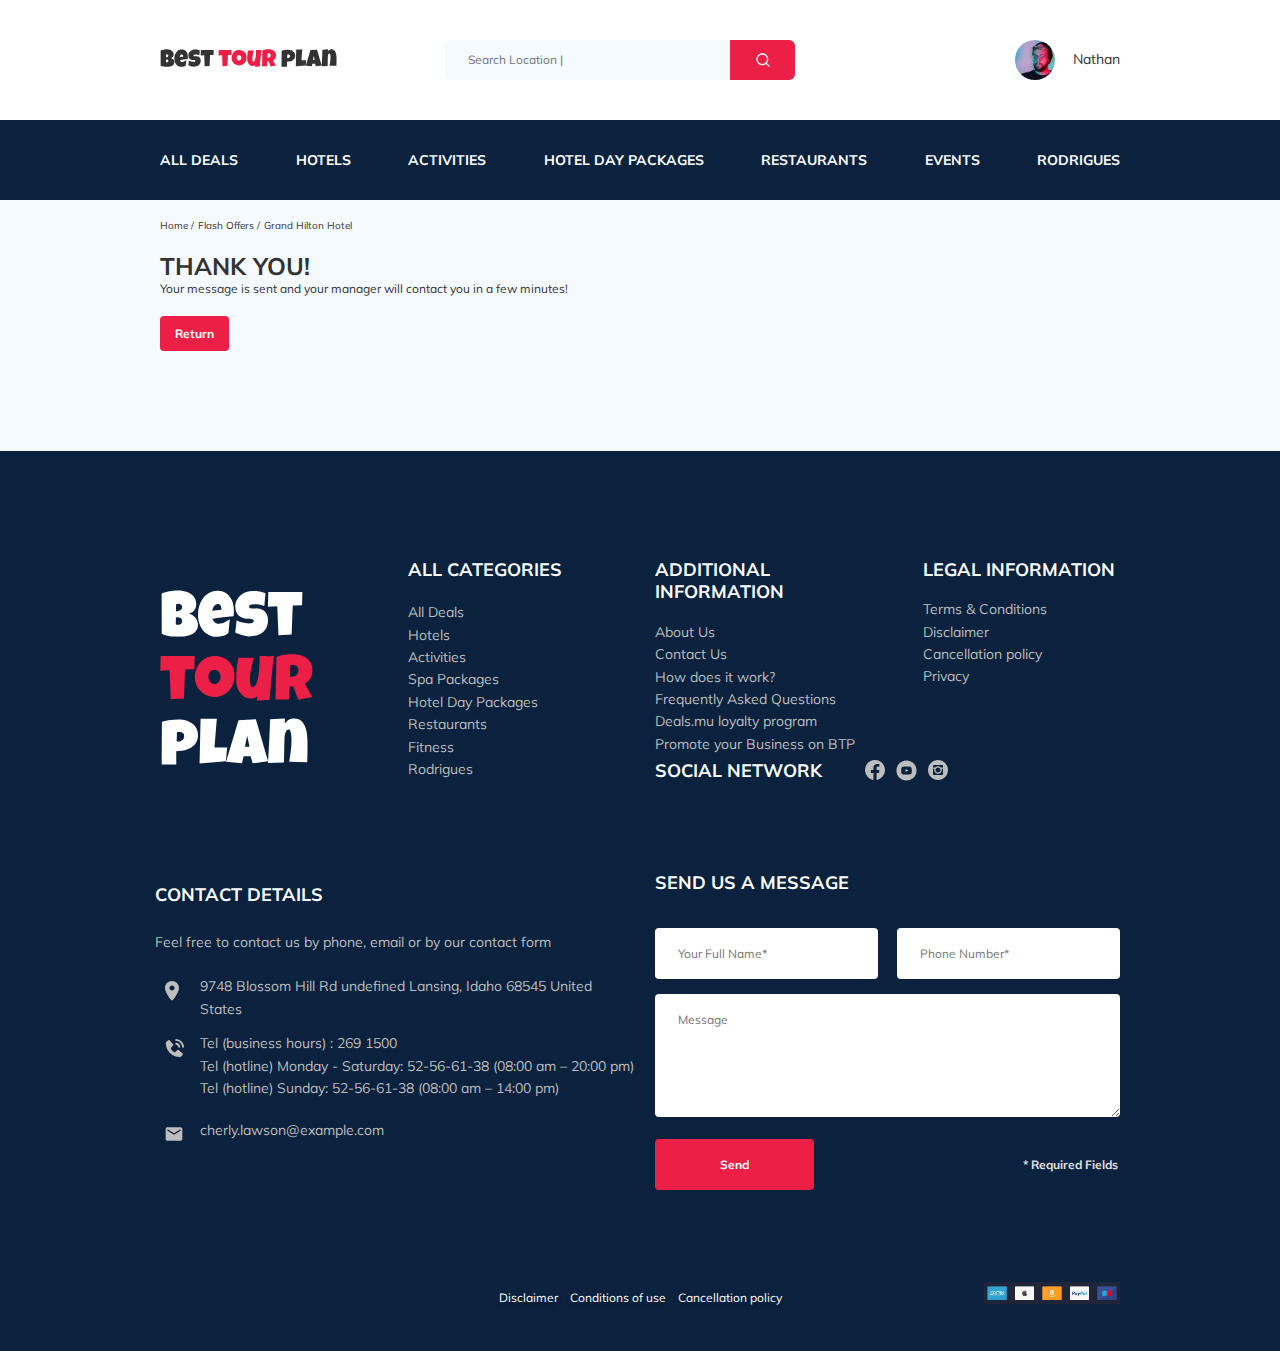
==== commit f40ad7c9: "fixes during training" ====
--- a/thankyou.html
+++ b/thankyou.html
@@ -4,9 +4,14 @@
         <meta charset="UTF-8">
         <meta name="viewport" content="width=device-width, initial-scale=1.0">
         <title>Tour Plan, Booking Service</title>
-        <link rel="stylesheet" href="css/normalize.css">
-        <link rel="stylesheet" href="css/swiper-bundle.min.css">
+        <link rel="preload" href="css/style.css" as="style">
         <link rel="stylesheet" href="css/style.css">
+        <link rel="preload" href="css/normalize.min.css" as="font">
+        <link rel="stylesheet" href="css/normalize.min.css">
+        <link rel="preconnect" href="https://fonts.gstatic.com">
+        <link href="https://fonts.googleapis.com/css2?family=Mulish:wght@300;400;600;700;800&display=swap" rel="stylesheet">
+        <link rel="icon" href="img/favicon.ico" type="image/x-icon">
+        <link href="https://fonts.googleapis.com/css2?family=Mulish:wght@300;400;600;700;800&family=Nunito:wght@400;600;800&display=swap" rel="stylesheet"> 
         <link rel="icon" href="img/favicon.ico" type="image/x-icon">
     </head>
     <body>
@@ -14,7 +19,7 @@
             <div class="header__top">
                 <div class="container header__container">
                     <div class="header__block">
-                        <a href="#" class="header__link-logo">
+                        <a href="index.html" class="header__link-logo">
                             <img src="img/logo-horizontal.svg" alt="Logo: Tour Plan" class="header__logo">
                         </a>
                         <form action="#" class="header__search">
@@ -116,7 +121,9 @@
             <div class="container">
                 <div class="footer-wrapper">
                     <div class="footer__logo">
-                        <img src="img/vertical-logo.svg" alt="Logo: Best Tour Plan" class="logo">
+                        <a href="#">
+                            <img src="img/vertical-logo.svg" alt="Logo: Best Tour Plan" class="logo">
+                        </a>
                     </div>
                     <div class="footer__list footer__categories">
                         <h3 class="footer__title">All Categories</h3>
@@ -229,7 +236,7 @@
                         <h3 class="footer__title">Send us a message</h3>
                         <form action="send.php" class="footer__form form-validation-another" method="post">
                             <input type="text" class="input footer__input" minlength=2 name="name" placeholder="Your Full Name*" required>
-                            <input type="tel" class="input footer__input form-phone" minlength=17 name="phone" placeholder="Phone Number*" required>
+                            <input type="tel" class="input footer__input footer__input-another form-phone" minlength=17 name="phone" placeholder="Phone Number*" required>
                             <textarea placeholder="Message" cols="1" rows="10" name="message" class="footer__message"></textarea>
                             <button class="button footer__button" type="submit">Send</button>
                             <span class="footer__info">* Required Fields</span>
@@ -249,38 +256,17 @@
             </div>
             <!-- /.container -->
         </footer>
-        <div class="modal">
-            <div class="modal__overlay">
-    
-            </div>
-            <!-- /.modal__overlay -->
-            <div class="modal__dialog">
-                <a href="#" class="modal__close">
-                    <img src="img/close.svg" alt="icon: close">
-                </a>
-                <h3 class="modal__title">Booking</h3>
-                <form action="send.php" method="post" class="modal__form form-validation">
-                   <input type="text" class="input modal__input" minlength=2 name="name" placeholder="Your Full Name*" required>
-                   <input type="tel" class="input modal__input form-phone" minlength=17 name="phone" placeholder="Phone Number*" required>
-                   <input type="email" class="input modal__input" name="email" placeholder="Email*" required>
-                   <textarea placeholder="Message" name="message" class="modal__message"></textarea>
-                   <button class="button modal__button" type="Submit">Send</button>
-                   <span class="modal__info">* Required Fields</span>
-                </form>
-            </div>
-            <!-- /.modal__dialog -->
-        </div>
-        <!-- /.modal -->
+
         <script src="js/jquery-3.5.1.min.js"></script>
         <script src="js/parallax.min.js"></script>
         <script>
             $(".newsletter").parallax({imageSrc: "./img/newsletter-background.jpg", speed: 0.4})
         </script>
-        <script src="js/swiper-bundle.min.js"></script>
-        <script src="js/swiper.js"></script>
-        <script src="js/jquery.validate.min.js"></script>
-        <script src="js/jquery.mask.min.js"></script>
-        <script src="js/aos.js"></script>
-        <script src="js/main.js"></script>
+        <script defer src="js/swiper-bundle.min.js"></script>
+        <script defer src="js/swiper.js"></script>
+        <script defer src="js/jquery.validate.min.js"></script>
+        <script defer src="js/jquery.mask.min.js"></script>
+        <script defer src="js/aos.js"></script>
+        <script defer src="js/main.js"></script>
     </body>
 </html>--- a/css/style.css
+++ b/css/style.css
@@ -1,2 +1,2 @@
-*{-webkit-box-sizing:border-box;box-sizing:border-box;margin:0;padding:0}body{background-color:#F5FAFE}.container{max-width:1110px;border:1px solid red;margin:auto}.body-hidden,.body-hidden-an{overflow:hidden}.arrow{position:relative}label.invalid-messages{position:absolute;top:-50px;left:-210px;color:red}@font-face{font-family:'Mulish';font-style:normal;font-weight:700;src:local("Mulish Bold"),url(../fonts/Mulish-Bold.ttf) format("truetype")}@font-face{font-family:'Mulish';font-style:normal;font-weight:600;src:local("Mulish SemiBold"),url(../fonts/Mulish-SemiBold.ttf) format("truetype")}@font-face{font-family:'Mulish';font-style:normal;font-weight:400;src:local("Mulish Regular"),url(../fonts/Mulish-Regular.ttf) format("truetype")}@font-face{font-family:'Mulish';font-style:normal;font-weight:300;src:local("Mulish Light"),url(../fonts/Mulish-Light.ttf) format("truetype")}@font-face{font-family:'Nunito';font-style:normal;font-weight:600;src:local("Nunito SemiBold"),url(../fonts/Nunito-SemiBold.ttf) format("truetype")}@font-face{font-family:'Nunito';font-style:normal;font-weight:400;src:local("Nunito Reqular"),url(../fonts/Nunito-Regular.ttf) format("truetype")}@font-face{font-family:'Nunito';font-style:normal;font-weight:800;src:local("Nunito ExtraBold"),url(../fonts/Nunito-ExtraBold.ttf) format("truetype")}.header{background-color:white}.header__container{display:-webkit-box;display:-ms-flexbox;display:flex;-webkit-box-align:center;-ms-flex-align:center;align-items:center;-webkit-box-pack:justify;-ms-flex-pack:justify;justify-content:space-between}.header__block{display:-webkit-box;display:-ms-flexbox;display:flex;-webkit-box-align:center;-ms-flex-align:center;align-items:center}.header__search{margin-left:108px;width:350px;height:40px;margin-top:40px;margin-bottom:40px;position:relative}.header__search-another{display:none}.header__nav{width:100%;display:-webkit-box;display:-ms-flexbox;display:flex;-webkit-box-pack:justify;-ms-flex-pack:justify;justify-content:space-between;-webkit-box-align:center;-ms-flex-align:center;align-items:center;margin-top:31px;margin-bottom:31px}.header__logo{width:177px;height:24px}.header__user{width:40px;height:40px;border-radius:50%;-o-object-fit:cover;object-fit:cover}.header__nathan{display:-webkit-box;display:-ms-flexbox;display:flex;-webkit-box-align:center;-ms-flex-align:center;align-items:center}.header__nathan-another{display:-webkit-box;display:-ms-flexbox;display:flex;-webkit-box-align:center;-ms-flex-align:center;align-items:center;text-decoration:none;display:none}.header__text{margin-left:18px}.header__input{width:100%;height:100%;background:#F5FAFE;border-radius:6px;border:none;padding:12px 75px 13px 23px;font-family:Mulish, sans-serif;font-size:12px;line-height:15px;color:#333333}.header__button{position:absolute;right:0;height:100%;width:65px;background:#EC1F46;border-radius:0px 6px 6px 0px;border:none;cursor:pointer}.header__link{font-family:Mulish, sans-serif;font-weight:700;font-size:14px;line-height:18px;text-transform:uppercase;color:#FFFFFF;text-decoration:none}.header__bottom{background:#0A223D;z-index:1000}.header__text{font-family:Mulish, sans-serif;font-size:14px;line-height:17.5px;color:#333333}.header__nathan{text-decoration:none}.header__mobile-menu{display:none}.header__zoom{padding:12px 24px 12px 25px}.breadcrump__link{font-family:Mulish, sans-serif;font-size:10px;font-weight:400;line-height:12.55px;color:#333333;text-decoration:none}.breadcrump__link::after{content:'/'}.breadcrump__link:last-child::after{content:none}.breadcrump__container{padding-top:18px;padding-bottom:18px;line-height:12px}.stars{margin-top:24px;margin-bottom:5px;display:-webkit-box;display:-ms-flexbox;display:flex}.stars__element{margin-right:4px;display:block}.stars__element:last-child{margin-right:0}.titles__container{display:-ms-grid;display:grid;-webkit-box-align:center;-ms-flex-align:center;align-items:center}.titles__main-title{font-family:Mulish, sans-serif;font-weight:bold;font-size:24px;line-height:30px;color:#333333;text-transform:uppercase}.titles__main-title-block{width:268px;height:30px}.titles__descr{font-family:Mulish, sans-serif;font-size:12px;line-height:15.06px;color:#333333}.titles__descr-block{-ms-grid-row:3;-ms-grid-row-span:1;grid-row:3/4;margin-bottom:20px;line-height:14px}.titles__flash-offer{margin-left:14px;width:70px;height:20px;background:#EC1F46;border-radius:3px;padding:3px 9px 4px 9px;font-family:Mulish, sans-serif;font-weight:600;font-size:10px;line-height:13px;color:#FFFFFF;cursor:pointer}.titles__flash-and-title-block{-ms-grid-row:2;-ms-grid-row-span:1;grid-row:2/3;display:-webkit-box;display:-ms-flexbox;display:flex;-webkit-box-align:center;-ms-flex-align:center;align-items:center}.titles__ratting{cursor:pointer;-ms-grid-column-align:end;justify-self:end;-ms-grid-row:1;-ms-grid-row-span:3;grid-row:1/4;width:65px;height:45px;background:#EC1F46;border-radius:4px;padding:9px 6px 6px 7px}.titles__ratting-text{display:-webkit-box;display:-ms-flexbox;display:flex;-webkit-box-orient:vertical;-webkit-box-direction:normal;-ms-flex-direction:column;flex-direction:column;-webkit-box-align:center;-ms-flex-align:center;align-items:center;color:#ffffff}.titles__ratting-text-first{font-family:Mulish, sans-serif;font-weight:600;font-size:8px;line-height:10px;margin-bottom:2px}.titles__ratting-text-second{font-family:Mulish, sans-serif;font-weight:700;font-size:14px;line-height:18px}.titles__ratting-text-small{font-size:11px;margin-left:-2px}.titles__buttons{background:#EC1F46;border-radius:4px;border:none;padding:10px 15px;font-family:Mulish;font-weight:bold;font-size:12px;line-height:15px;color:white;cursor:pointer}.titles__button-block{-ms-grid-row:4;-ms-grid-row-span:1;grid-row:4/5;margin-top:0px;margin-bottom:100px}.hero__container{display:-webkit-box;display:-ms-flexbox;display:flex;-webkit-box-pack:justify;-ms-flex-pack:justify;justify-content:space-between;-ms-flex-wrap:wrap;flex-wrap:wrap;padding-bottom:70px}.hero__left{width:728px;height:450px;background:-webkit-gradient(linear, left top, left bottom, from(rgba(0,122,223,0.48)), to(rgba(255,255,255,0.128)));background:linear-gradient(180deg, rgba(0,122,223,0.48) 0%, rgba(255,255,255,0.128) 100%);border-radius:8px;margin:0;padding:0}.hero__right{display:-webkit-box;display:-ms-flexbox;display:flex;-webkit-box-orient:vertical;-webkit-box-direction:normal;-ms-flex-direction:column;flex-direction:column;-webkit-box-pack:justify;-ms-flex-pack:justify;justify-content:space-between;-ms-flex-wrap:wrap;flex-wrap:wrap}.hero__booking{width:350px;background:#0A223D;border-radius:8px;padding:29px 29px 26px 26px;color:#ffffff}.hero__booking-first{display:-webkit-box;display:-ms-flexbox;display:flex;-webkit-box-pack:justify;-ms-flex-pack:justify;justify-content:space-between}.hero__booking-second{display:-webkit-box;display:-ms-flexbox;display:flex;-webkit-box-pack:justify;-ms-flex-pack:justify;justify-content:space-between;margin-top:9px}.hero__booking-button{margin-top:17px;width:100%;cursor:pointer;height:45px;background:#EC1F46;border-radius:4px;border:none;font-family:'Nunito', sans-serif;font-style:normal;font-weight:600;font-size:14px;line-height:19px;color:inherit}.hero__price-first{font-family:'Nunito', sans-serif;font-size:10px;line-height:14px;font-weight:400;display:block}.hero__price-second{font-family:'Nunito', sans-serif;font-weight:800;font-size:24px;line-height:33px;display:block}.hero__price-third{font-family:'Nunito', sans-serif;font-size:12px;line-height:16px;font-weight:400;display:block;margin-top:-4px}.hero__descr-to-price{margin-top:4px}.hero__descr-to-price-text{font-family:'Nunito', sans-serif;font-weight:400;font-size:12px;line-height:16px}.hero__descr-guests{width:80px;display:-webkit-box;display:-ms-flexbox;display:flex;-webkit-box-pack:justify;-ms-flex-pack:justify;justify-content:space-between;-webkit-box-align:center;-ms-flex-align:center;align-items:center}.hero__descr-room{margin-top:8px;width:80px;display:-webkit-box;display:-ms-flexbox;display:flex;-webkit-box-pack:justify;-ms-flex-pack:justify;justify-content:space-between;-webkit-box-align:center;-ms-flex-align:center;align-items:center}.hero__quick-booking{font-family:'Nunito', sans-serif;font-weight:600;font-size:18px;line-height:25px}.hero__tel{display:-webkit-box;display:-ms-flexbox;display:flex;-webkit-box-align:center;-ms-flex-align:center;align-items:center}.hero__tel-a{font-family:'Nunito', sans-serif;font-weight:600;font-size:18px;line-height:25px;color:inherit;text-decoration:none;margin-left:8px}.hero__map{width:347px;height:213px;background:#0A223D;border-radius:10px}.hero__img-first{background-image:url("../img/slide-one.jpg")}.hero__img-second{background-image:url("../img/slide-two.jpg")}.hero__img-third{background-image:url("../img/slide-three.jpg")}.swiper-slide-an{background-repeat:no-repeat;background-position:center;background-size:cover;position:relative}.swiper-slide-an::after{content:'';position:absolute;top:0;left:0;background:-webkit-gradient(linear, left top, left bottom, from(rgba(0,122,223,0.48)), to(rgba(255,255,255,0.128)));background:linear-gradient(rgba(0,122,223,0.48), rgba(255,255,255,0.128));width:100%;height:100%}.newsletter{position:relative;padding-top:98px;padding-bottom:87px}.newsletter:before{position:absolute;content:'';top:0;right:0;left:0;bottom:0;width:100%;height:100%;background-color:rgba(10,34,61,0.8)}.newsletter-container{display:-webkit-box;display:-ms-flexbox;display:flex;-webkit-box-pack:justify;-ms-flex-pack:justify;justify-content:space-between;-webkit-box-align:center;-ms-flex-align:center;align-items:center;max-width:731px;margin:auto;color:white}.newsletter__text{display:-webkit-box;display:-ms-flexbox;display:flex;-webkit-box-orient:vertical;-webkit-box-direction:normal;-ms-flex-direction:column;flex-direction:column;z-index:2;margin:0}.newsletter__subscribe{font-family:Mulish;font-size:24px;line-height:30px;font-weight:300}.newsletter__subscribe-newsletter{font-family:Mulish;font-weight:600;font-size:36px;line-height:45px;text-transform:uppercase;font-weight:600}.newsletter__search{width:350px}.newsletter__form{display:-webkit-box;display:-ms-flexbox;display:flex;position:relative;overflow:hidden;border-radius:4px;height:55px}.form__input{width:350px;height:100%;padding-left:33px;padding-right:75px;background-color:white;border:none;font-size:14px;line-height:18px;color:#BDBDBD;font-family:Mulish}.form__button{position:absolute;top:0;right:0;height:100%;width:65px;border:none;background:#EC1F46;color:white;font-weight:700;font-size:12px;line-height:15px;font-family:Mulish;cursor:pointer}.swiper-slide-reviews{margin-top:45px;display:-webkit-box;display:-ms-flexbox;display:flex;-webkit-box-pack:center;-ms-flex-pack:center;justify-content:center}.swiper-button{position:absolute;top:50%;z-index:99;cursor:pointer;width:10px;height:18px;margin-top:-23px}.swiper-button-next{right:-160px}.swiper-button-prev{left:-160px}.swiper-container-wrapper{position:relative;max-width:731px;margin:auto}.swiper-container-reviews{max-width:100%;position:static;overflow:hidden}.container-title{margin:auto;color:#333333;font-size:36px;font-weight:700;text-transform:uppercase;text-align:center;margin-bottom:70px;margin-top:40px;line-height:45px}.reviews{font-family:Mulish;margin-bottom:70px}.reviews__text{padding-top:136px;padding-bottom:30px;display:-webkit-box;display:-ms-flexbox;display:flex;-webkit-box-align:center;-ms-flex-align:center;align-items:center;margin:auto;width:537px;color:#333333;font-size:12px;font-weight:400;line-height:19.2px;font-family:Mulish;text-align:justify}.reviews__background{background-color:white;width:100%;border-radius:8px}.profile{display:-webkit-box;display:-ms-flexbox;display:flex;-webkit-box-orient:vertical;-webkit-box-direction:normal;-ms-flex-direction:column;flex-direction:column;-webkit-box-align:center;-ms-flex-align:center;align-items:center;z-index:99;position:absolute;top:-45px}.profile__icon{width:90px;height:90px;border-radius:50%;-o-object-fit:cover;object-fit:cover;margin-bottom:9px}.profile__name{margin-bottom:10px;color:#EC1F46;font-family:Mulish;font-size:12px;font-weight:700;line-height:15px}.profile__text{font-family:Mulish;font-size:10px;font-weight:400;line-height:13px}.profile__star{margin-right:4px}.profile__star:last-child{margin-right:0}.profile__stars{margin-top:5px}.activities{padding-bottom:98px;padding-top:60px}.activities__title{padding:0;margin:0;font-family:Mulish;font-weight:bold;font-size:24px;line-height:30px;text-transform:uppercase}.activities__photos{margin-top:57px;display:-webkit-box;display:-ms-flexbox;display:flex;-webkit-box-pack:justify;-ms-flex-pack:justify;justify-content:space-between;-ms-flex-wrap:wrap;flex-wrap:wrap}.activities__photo{width:255px;height:255px;-o-object-fit:cover;object-fit:cover;border-radius:6px}.activities__block-with-photo{position:relative;max-height:255px}.activities__overflow{position:absolute;top:0;left:0;width:100%;height:100%;max-height:255px}.activities__descr{font-family:Mulish;font-weight:bold;font-size:16px;line-height:20px;position:absolute;top:143px;left:26px;color:white;display:block;width:160px}.activities__descr-last{width:200px}.activities__button{background:#EC1F46;border-radius:4px;border:none;color:white;padding:7px 22px;position:absolute;top:201px;left:26px;font-family:Nunito;font-style:normal;font-weight:600;font-size:12px;line-height:16px;cursor:pointer}.footer{background-color:#0A223D;color:white;padding-top:108px;padding-bottom:46px;font-family:Mulish}.footer__social-icons{-ms-grid-column:4;grid-column:4;-ms-grid-row:5;-ms-grid-row-span:1;grid-row:5/6;-ms-grid-column-align:end;justify-self:end;-ms-flex-item-align:center;-ms-grid-row-align:center;align-self:center;width:136px;height:22px;margin-top:80px}.footer__disclaimer-and-others{height:15px;width:283px;display:-webkit-box;display:-ms-flexbox;display:flex;-webkit-box-pack:justify;-ms-flex-pack:justify;justify-content:space-between;-webkit-box-align:center;-ms-flex-align:center;align-items:center;font-family:Mulish;font-size:12px;line-height:15px;text-shadow:0px 4px 4px rgba(0,0,0,0.25);color:white;-ms-grid-column:1;-ms-grid-column-span:4;grid-column:1/5;-ms-grid-row:5;-ms-grid-row-span:1;grid-row:5/6;margin:auto;margin-top:90px}.footer-wrapper{display:-ms-grid;display:grid;-ms-grid-columns:(minmax(min-content, 1fr))[4];grid-template-columns:repeat(4, minmax(-webkit-min-content, 1fr));grid-template-columns:repeat(4, minmax(min-content, 1fr));grid-gap:10px;grid-auto-rows:minmax(40px, -webkit-min-content);grid-auto-rows:minmax(40px, min-content)}.footer__logo{width:166px;height:192px;margin-top:31px;-ms-grid-row:1;-ms-grid-row-span:2;grid-row:1 / 3;-ms-flex-item-align:center;-ms-grid-row-align:center;align-self:center}.footer__categories{-ms-grid-row:1;-ms-grid-row-span:3;grid-row:1 / 4;margin-left:5px;width:156px;height:218px}.footer__social-network{-ms-grid-row:2;-ms-grid-row-span:2;grid-row:2 / 4;-ms-grid-column:3;-ms-grid-column-span:2;grid-column:3 / 5;display:-webkit-box;display:-ms-flexbox;display:flex;-webkit-box-align:start;-ms-flex-align:start;align-items:start;margin-top:14px;margin-left:10px}.footer__social-links{display:-webkit-box;display:-ms-flexbox;display:flex;-webkit-box-align:center;-ms-flex-align:center;align-items:center;min-width:83px;-webkit-box-pack:justify;-ms-flex-pack:justify;justify-content:space-between}.footer__contact-details{-ms-grid-column:1;-ms-grid-column-span:2;grid-column:1 / 3;margin-left:-5px;margin-top:52px}.footer__ul{padding:0;list-style:none;margin-top:17px}.footer__title{font-weight:700;font-size:18px;line-height:22.59px;margin:0;margin-bottom:16px;text-transform:uppercase}.footer__title--inline{margin:0 43px 0 0}.footer__item{font-family:Mulish;font-weight:400;font-size:14px;line-height:22.4px;color:#BDBDBD;display:-webkit-box;display:-ms-flexbox;display:flex;-webkit-box-align:start;-ms-flex-align:start;align-items:flex-start}.footer__item--mb2{margin-bottom:18px}.footer__icon{margin-right:20px}.footer__icon-wrapper{min-width:40px}.footer__link{text-decoration:none;color:#BDBDBD}.footer__text{color:#BDBDBD;margin-bottom:20px;margin-top:25px;font-family:Mulish}.footer__text-another{font-size:14px;margin-top:28px}.footer__contacts-form{grid-column:span 2;-ms-flex-item-align:center;-ms-grid-row-align:center;align-self:center;margin-top:30px;margin-left:10px}.footer__input{background-color:white;border-radius:4px;max-width:255px;padding:18px 23px;font-size:12px;line-height:15px;color:#BDBDBD;border:none;margin-bottom:15px;-ms-flex-preferred-size:48%;flex-basis:48%;margin-top:18px;position:relative}.footer__message{background-color:white;border-radius:4px;padding:18px 23px;font-size:12px;line-height:15px;color:#BDBDBD;border:none;-ms-flex-preferred-size:100%;flex-basis:100%;height:123px;margin-bottom:22px}.footer__button{background:#EC1F46;border-radius:4px;border:none;padding:18px 65px;font-family:Mulish;font-weight:bold;font-size:12px;line-height:15px;color:white}.footer__info{font-family:Mulish;font-weight:bold;font-size:12px;line-height:15px;color:#E0E0E0;margin-right:2px}.footer__form{display:-webkit-box;display:-ms-flexbox;display:flex;-webkit-box-align:center;-ms-flex-align:center;align-items:center;-ms-flex-wrap:wrap;flex-wrap:wrap;-webkit-box-pack:justify;-ms-flex-pack:justify;justify-content:space-between}.footer__legal{-ms-grid-column-align:end;justify-self:end}.footer__additional{margin-left:10px;height:171px}.footer__legal{margin-right:5px}.footer__cat-ul{margin-top:20px}.footer__ul-contacts{margin-left:10px;margin-top:31px}.footer__cont{margin-bottom:0;margin-top:-10px}.footer__last-elem{margin-top:26.1px}.footer__tel{text-decoration:none;color:inherit}.footer__email{text-decoration:none;color:inherit}.footer__button{cursor:pointer}.text-one{margin-top:-6px;margin-left:-5px}.modal{font-family:Mulish}.modal__overlay{position:fixed;left:0;top:0;right:0;bottom:0;background-color:rgba(0,143,223,0.39);z-index:3100;visibility:hidden;opacity:0;-webkit-transition:opacity 0.2s;transition:opacity 0.2s}.modal__overlay--visible{visibility:visible;opacity:1}.modal__dialog{position:fixed;top:50%;left:50%;-webkit-transform:translate(-50%, -50%);transform:translate(-50%, -50%);max-width:478px;padding:33px 88px;background-color:#0A223D;color:white;z-index:3101;border-radius:8px;visibility:hidden;opacity:0;-webkit-transition:opacity 0.2s;transition:opacity 0.2s}.modal__dialog--visible{visibility:visible;opacity:1}.modal__close{position:absolute;right:18px;top:17px;text-decoration:none;cursor:pointer}.modal__input{width:100%;background-color:white;border-radius:4px;padding:18px 23px;color:black;border:none;margin-top:15px;height:50px;font-family:Mulish;font-size:12px;line-height:15px;font-weight:400}.modal__message{background-color:white;border-radius:4px;padding:18px 23px;color:black;border:none;width:100%;height:123px;margin-top:15px;font-family:Mulish;font-size:12px;line-height:15px;font-weight:400}.modal__button{background:#EC1F46;border-radius:4px;border:none;padding:18px 65px;font-family:Mulish;font-weight:bold;font-size:12px;line-height:15px;color:white;cursor:pointer;margin-top:15px}.modal__info{font-family:Mulish;font-weight:bold;font-size:12px;line-height:15px;color:#E0E0E0;margin-left:42px}.modal__title{font-weight:bold;font-size:18px;line-height:23px;text-transform:uppercase;text-align:center}.swiper-button-prev-one{position:absolute;top:50%;margin-top:-9px;left:27px;z-index:1}.swiper-button-next-one{position:absolute;top:50%;margin-top:-9px;right:27px;z-index:1}@media (max-width: 1370px){.container{width:1000px}.hero__left{width:620px}.activities__photo{width:235px}.activities__block-with-photo{width:235px}.activities__descr-last{width:180px}.swiper-button-prev{left:-80px}.swiper-button-next{right:-80px}}@media (max-width: 1370px){.footer__social-network{margin-top:20px}}@media (max-width: 1300px){.container{width:960px;border:1px solid yellow}.hero__left{width:580px}.activities__photo{width:225px}.activities__block-with-photo{width:225px}}@media (max-width: 1200px){.container{width:900px;border:1px solid green}.hero__left{width:520px}.activities__photo{width:213.75px}.activities__block-with-photo{width:213.75px}.swiper-button-prev{left:-90px}.swiper-button-next{right:-90px}.modal__dialog{padding:33px 70px}.modal__info{margin-left:78px}}@media (max-width: 1080px){.container{width:850px;border:1px solid red}.hero__left{width:470px}.activities__photo{width:410px}.activities__block-with-photo{width:410px}.activities__block-with-photo:last-child{margin-top:30px}.activities__block-with-photo:nth-last-child(2){margin-top:30px}.footer__social-network{margin-top:50px}.swiper-button-prev{left:-70px}.swiper-button-next{right:-70px}label.invalid-messages{font-size:14px;left:-180px}}@media (max-width: 992px){.container{width:800px;border:1px solid yellow}.header__link{font-size:13px;line-height:16.5px}.header__logo{width:150px;height:21px}.header__search{margin-left:70px}.header__nav{margin-top:22px;margin-bottom:29px}.hero__left{width:420px}.newsletter{padding-top:92px;padding-bottom:93px}.activities__photo{width:390px}.activities__block-with-photo{width:390px}.activities__block-with-photo:last-child{margin-top:20px}.activities__block-with-photo:nth-last-child(2){margin-top:20px}.reviews__text{max-width:500px}.footer{padding-bottom:33px;padding-top:73px}.footer__input{max-width:100%}.footer-wrapper{-ms-grid-columns:(1fr)[6];grid-template-columns:repeat(6, 1fr);grid-gap:40px}.footer__logo{-ms-grid-row:1;-ms-grid-row-span:1;grid-row:1 / 2;grid-column:span 2}.footer__social-network{-ms-grid-row:1;-ms-grid-row-span:1;grid-row:1 / 2;grid-column:span 4;-ms-flex-item-align:center;-ms-grid-row-align:center;align-self:center}.footer__categories{-ms-grid-row:2;-ms-grid-row-span:1;grid-row:2 / 3;grid-column:span 2}.footer__additional{grid-column:span 2}.footer__legal{grid-column:span 2}.footer__contact-details{-ms-grid-row:3;grid-row:3;grid-column:span 5}.footer__contacts-form{-ms-grid-row:4;grid-row:4;grid-column:span 5}.footer__disclaimer-and-others{-ms-grid-column:1;-ms-grid-column-span:2;grid-column:1/3;margin-top:56px}.footer__social-icons{-ms-grid-column:5;-ms-grid-column-span:2;grid-column:5/7;margin-top:56px}.modal__dialog{padding:33px 45px}.swiper-button-prev{left:-40px}.swiper-button-next{right:-40px}.swiper-container-wrapper{max-width:629px}}@media (max-width: 868px){.container{width:720px;border:1px solid green}.container-title{font-size:30px;line-height:38px}.header__link{font-size:12px;line-height:15px}.header__logo{width:132px;height:18px}.header__search{width:340px;margin-left:47px;margin-top:30px;margin-bottom:30px}.header__nav{margin-top:22px;margin-bottom:27px}.hero__container{padding-bottom:60px}.hero__left{width:100%}.hero__right{width:100%;-webkit-box-orient:horizontal;-webkit-box-direction:normal;-ms-flex-direction:row;flex-direction:row;margin-top:30px}.hero__booking{width:340px;padding:29px 22px 26px 23px}.hero__map{width:340px;height:210px}.activities__photo{width:350px}.activities__block-with-photo{width:350px}.activities__block-with-photo:last-child{margin-top:20px}.activities__block-with-photo:nth-last-child(2){margin-top:20px}.swiper-container-wrapper{max-width:579px}.modal__info{margin-left:10px}}@media (max-width: 768px){.container{width:700px;border:none}.container-title{margin-bottom:50px}.header__nav{margin-top:22px;margin-bottom:23px}.header__container-second{padding-left:14px;padding-right:14px}.activities{padding-bottom:70px}.activities__photo{width:340px}.activities__block-with-photo{width:340px}.activities__block-with-photo:last-child{margin-top:20px}.activities__block-with-photo:nth-last-child(2){margin-top:20px}.activities__descr-last{width:200px}.reviews{margin-bottom:60px}.reviews__text{max-width:455px}.footer-wrapper{-webkit-column-gap:0px;column-gap:0px}.footer__contact-details{grid-column:span 6}.footer__contacts-form{grid-column:span 6}.footer__logo{width:104px;height:120.29px;margin-top:0}.footer__social-network{margin-top:0;margin-left:-46px}.footer__categories{margin-left:0}.footer__additional{margin-left:-33px}.footer__legal{margin-right:12px}.footer__contact-details{margin-left:0;margin-top:31px}.footer__contacts-form{margin-top:-3px;margin-left:0}.footer__input{max-width:255px}.footer__contacts-form{max-width:540px}.footer__disclaimer-and-others{margin-top:23px}.footer__social-icons{margin-top:10px}.logo{width:96px;height:110px}.swiper-button-next{right:-50px;margin-top:-10px}.swiper-button-prev{left:-50px;margin-top:-10px}.modal__dialog{max-width:400px;width:85%;padding:33px 20px}}@media (max-width: 740px){.container{width:650px;border:1px solid yellow}.breadcrump{margin-top:70px}.header{position:fixed;z-index:3000;top:0;left:0;right:0}.header__search,.header__bottom,.header__nathan{display:none}.header__search-mobile{display:block;z-index:1000;margin-left:0;margin-bottom:39px;margin-top:35px;width:350px;position:relative}.header__mobile-menu{display:block;margin-right:0px;cursor:pointer;margin-top:-1px}.header__mobile-menu-hidden{display:none}.header__mobile-line{width:16px;height:1px;background:#333333;margin-bottom:4px}.header__mobile-line:last-child{margin-bottom:0}.header__logo{margin-top:25px;margin-bottom:25px}.header__text{margin-left:15px}.header__text-mobile{margin-left:0;margin-top:12px;color:#FFFFFF}.header__link{font-size:12px;line-height:15.06px}.header__nathan-mobile{display:-webkit-box;display:-ms-flexbox;display:flex;-webkit-box-orient:vertical;-webkit-box-direction:normal;-ms-flex-direction:column;flex-direction:column;-webkit-box-align:center;-ms-flex-align:center;align-items:center;margin-top:31px}.header__bottom-mobile{display:block;position:fixed;top:68px;left:0;right:0;height:100%;overflow:auto}.header__nav-mobile{margin-top:0px;margin-bottom:100px;-webkit-box-orient:vertical;-webkit-box-direction:normal;-ms-flex-direction:column;flex-direction:column;height:305px;-webkit-box-pack:justify;-ms-flex-pack:justify;justify-content:space-between}.header__container-mobile{-webkit-box-orient:vertical;-webkit-box-direction:normal;-ms-flex-direction:column;flex-direction:column}.hero__container{padding-bottom:40px;padding-top:18px}.hero__booking{width:100%}.hero__map{width:100%;margin-top:20px}.hero__right{margin-top:20px}.activities__photo{width:315px}.activities__block-with-photo{width:315px}.activities__block-with-photo:last-child{margin-top:20px}.activities__block-with-photo:nth-last-child(2){margin-top:20px}.swiper-container-wrapper{max-width:550px}}@media (max-width: 690px){.container{width:87.5%;border:1px solid green}.titles__ratting{display:none}.titles__flash-and-title-block{-ms-grid-row:1;-ms-grid-row-span:2;grid-row:1/3;-ms-grid-column:1;-ms-grid-column-span:2;grid-column:1/3;-webkit-box-orient:vertical;-webkit-box-direction:reverse;-ms-flex-direction:column-reverse;flex-direction:column-reverse;-webkit-box-align:start;-ms-flex-align:start;align-items:start}.titles__flash-offer{margin-left:0;margin-top:5px;margin-bottom:10px}.titles__descr-block{-ms-grid-column:1;-ms-grid-column-span:2;grid-column:1/3;width:100%}.stars{-ms-grid-row:1;-ms-grid-row-span:1;grid-row:1/2;-ms-grid-column:2;-ms-grid-column-span:1;grid-column:2/3;-ms-grid-column-align:end;justify-self:end;margin-top:11.33px}.hero__left{height:350px}.newsletter{padding-top:76px;padding-bottom:83px}.newsletter-container{-webkit-box-orient:vertical;-webkit-box-direction:normal;-ms-flex-direction:column;flex-direction:column;-webkit-box-align:start;-ms-flex-align:start;align-items:start}.newsletter__search{width:320px}.newsletter__text{margin-bottom:37px}.newsletter__subscribe{font-size:20px;line-height:25px}.newsletter__subscribe-newsletter{font-size:30px;line-height:38px;margin-top:5px}.activities__photo{width:100%}.activities__block-with-photo{width:48.5%}.activities__block-with-photo:last-child{margin-top:10px}.activities__block-with-photo:nth-last-child(2){margin-top:15px}.activities__block-with-photo:first-child{margin-right:15px}.footer__additional{margin-left:0}.footer__legal{margin-left:30px}.swiper-button-prev{left:-20px}.swiper-button-next{right:-20px}.reviews__text{max-width:400px}}@media (max-width: 600px){.activities__photo{width:100%}.activities__block-with-photo{width:48%}.footer__additional{margin-left:20px}.reviews__text{max-width:350px;width:75%}.swiper-container-wrapper{max-width:90%}}@media (max-width: 550px){.container-title{font-size:22px;line-height:23px}.header__search-mobile{width:280px}.header__nav-mobile{margin-top:0px;height:285px}.hero__left{height:250px}.profile__stars{margin-top:5px}.swiper-button-prev-one{left:10px}.swiper-button-next-one{right:10px}.footer{padding-bottom:21px;padding-top:69px}.footer-wrapper{-ms-grid-columns:1fr;grid-template-columns:1fr;-ms-grid-rows:(min-content)[6];grid-template-rows:repeat(6, -webkit-min-content);grid-template-rows:repeat(6, min-content);row-gap:30px}.footer__logo{-ms-grid-column:1;-ms-grid-column-span:1;grid-column:1 / 2;-ms-grid-row:1;-ms-grid-row-span:1;grid-row:1 / 2;margin-left:5px}.footer__social-network{-ms-grid-column:1;-ms-grid-column-span:1;grid-column:1 / 2;-ms-grid-row:2;-ms-grid-row-span:1;grid-row:2 / 3;-webkit-box-orient:vertical;-webkit-box-direction:normal;-ms-flex-direction:column;flex-direction:column;min-height:67px;-webkit-box-pack:justify;-ms-flex-pack:justify;justify-content:space-between;margin-top:2px;margin-left:4px}.footer__categories{-ms-grid-row:5;-ms-grid-row-span:1;grid-row:5 / 6;-ms-grid-column:1;-ms-grid-column-span:1;grid-column:1 / 2;margin-left:5px}.footer__additional{-ms-grid-row:4;-ms-grid-row-span:1;grid-row:4 / 5;-ms-grid-column:1;-ms-grid-column-span:1;grid-column:1 / 2;margin-left:5px}.footer__legal{-ms-grid-row:3;-ms-grid-row-span:1;grid-row:3 / 4;-ms-grid-column:1;-ms-grid-column-span:1;grid-column:1 / 2;-ms-grid-column-align:start;justify-self:start;margin-left:5px}.footer__contact-details{-ms-grid-column:1;-ms-grid-column-span:1;grid-column:1 / 2;-ms-grid-row:6;-ms-grid-row-span:1;grid-row:6 / 7;margin-left:0;margin-top:20px}.footer__contacts-form{-ms-grid-column:1;-ms-grid-column-span:1;grid-column:1 / 2;-ms-grid-row:7;-ms-grid-row-span:1;grid-row:7 / 8}.footer__input{-ms-flex-preferred-size:100%;flex-basis:100%;margin-top:15px;margin-bottom:0}.footer__message{margin-top:15px}.footer__disclaimer-and-others{-ms-grid-column:1;-ms-grid-column-span:1;grid-column:1/2;-ms-grid-row:8;-ms-grid-row-span:1;grid-row:8 / 9;width:90%;margin:0;-ms-grid-column-align:center;justify-self:center;-ms-flex-item-align:start;-ms-grid-row-align:start;align-self:start;font-size:12px;line-height:15px;font-family:Mulish}.footer__social-icons{-ms-grid-column:1;-ms-grid-column-span:1;grid-column:1/2;-ms-grid-row:8;-ms-grid-row-span:1;grid-row:8 / 9;margin-top:0;-ms-flex-item-align:end;-ms-grid-row-align:end;align-self:end;-ms-grid-column-align:start;justify-self:start;margin-top:25px;margin-left:5px}.footer__text-another{line-height:22.4px}.footer__ul-contacts{margin-left:5px;margin-top:21px}.footer__item-two{margin-top:25px}.footer__contacts-form{margin-top:7px}.footer__title{margin-bottom:0}.footer__input{max-width:100%}.footer__button{margin-top:22px}.footer__info{-ms-flex-preferred-size:100%;flex-basis:100%;margin-top:-150px}.footer__disclaimer-and-others{width:100%}.text-one{margin-top:-3px;margin-left:-13px}.activities{padding-top:40px;padding-bottom:60px}.activities__photos{margin-top:36px}.activities__photo{width:100%}.activities__block-with-photo{width:100%;margin:auto;margin-top:20px}.activities__block-with-photo:first-child{margin-right:0;margin:auto;margin-top:0}.activities__block-with-photo:last-child{margin-top:20px}.activities__block-with-photo:nth-last-child(2){margin-top:20px}.swiper-container-wrapper{max-width:450px;width:90%}.swiper-button-prev{left:44px;top:80px;margin-top:-44px}.swiper-button-next{right:44px;top:80px;margin-top:-44px}.reviews__text{font-family:Mulish;font-size:12px;line-height:19.2px;text-align:left;width:82%;padding-bottom:36px}.profile{margin-left:10px}label.invalid-messages{top:-33px;font-size:13px}}@media (max-width: 400px){.container{border:none}.container-title{font-size:18px;line-height:23px;max-width:245px;margin-bottom:42px}.header__link-logo{width:99px;line-height:13.4237px;margin-top:28px;margin-bottom:28.58px;margin-right:0;display:block}.header__logo{margin:0;width:99px;height:13.4237px;display:block}.header__bottom-mobile{top:70px}.header__nathan-mobile{top:101px}.header__search-mobile{margin-top:28px;width:243px}.header__nav-mobile{height:225px}.titles__main-title-block{width:100%;height:100%}.titles__stars{margin-right:17px}body{overflow:none}.hero__left{height:179px}.hero__map{height:172.94px}.swiper-button-prev-one{left:10px;width:4px;height:7px;margin-top:-3.5px}.swiper-button-next-one{right:10px;width:4px;height:7px;margin-top:-3.5px}.newsletter__search{width:100%}.form__input{padding-left:20px}.swiper-container-wrapper{width:100%}.reviews{margin-bottom:0}.reviews__text{max-width:219px}.activities{padding-top:90px}.activities__title{font-family:Mulish;font-weight:700;font-size:18px;line-height:23px}.activities__one{-webkit-box-ordinal-group:2;-ms-flex-order:1;order:1}.activities__two{-webkit-box-ordinal-group:4;-ms-flex-order:3;order:3;margin-top:28px}.activities__three{-webkit-box-ordinal-group:3;-ms-flex-order:2;order:2}.activities__four{-webkit-box-ordinal-group:11;-ms-flex-order:10;order:10}.footer-wrapper{margin-left:-5px}.footer__contact-details,.footer__contacts-form{margin-left:5px}.modal__info{display:block;margin-top:10px}}@media (max-width: 310px){.header__search-mobile{display:none}.header__nav-mobile{margin-top:35px}.titles__stars{display:none}}@media (max-height: 530px){.modal__dialog{overflow-y:scroll;max-height:450px;height:80%}.modal__form{margin-bottom:40px}}.container{border:none}
+*{-webkit-box-sizing:border-box;box-sizing:border-box;margin:0;padding:0}body{background-color:#F5FAFE}.container{max-width:1110px;border:1px solid red;margin:auto}.body-hidden,.body-hidden-an{overflow:hidden}.arrow{position:relative}label.invalid-messages{position:absolute;top:-50px;left:-210px;color:red}label.invalid{color:red}iframe{border:none;border-radius:10px;height:100%;width:100%}.header{background-color:white}.header__container{display:-webkit-box;display:-ms-flexbox;display:flex;-webkit-box-align:center;-ms-flex-align:center;align-items:center;-webkit-box-pack:justify;-ms-flex-pack:justify;justify-content:space-between}.header__block{display:-webkit-box;display:-ms-flexbox;display:flex;-webkit-box-align:center;-ms-flex-align:center;align-items:center}.header__search{margin-left:108px;width:350px;height:40px;margin-top:40px;margin-bottom:40px;position:relative}.header__search-another{display:none}.header__nav{width:100%;display:-webkit-box;display:-ms-flexbox;display:flex;-webkit-box-pack:justify;-ms-flex-pack:justify;justify-content:space-between;-webkit-box-align:center;-ms-flex-align:center;align-items:center;margin-top:31px;margin-bottom:31px}.header__logo{width:177px;height:24px}.header__user{width:40px;height:40px;border-radius:50%;-o-object-fit:cover;object-fit:cover}.header__nathan{display:-webkit-box;display:-ms-flexbox;display:flex;-webkit-box-align:center;-ms-flex-align:center;align-items:center}.header__nathan-another{display:-webkit-box;display:-ms-flexbox;display:flex;-webkit-box-align:center;-ms-flex-align:center;align-items:center;text-decoration:none;display:none}.header__text{margin-left:18px}.header__input{width:100%;height:100%;background:#F5FAFE;border-radius:6px;border:none;padding:12px 75px 13px 23px;font-family:Mulish, sans-serif;font-size:12px;line-height:15px;color:#333333}.header__button{position:absolute;right:0;height:100%;width:65px;background:#EC1F46;border-radius:0px 6px 6px 0px;border:none;cursor:pointer}.header__link{font-family:Mulish, sans-serif;font-weight:700;font-size:14px;line-height:18px;text-transform:uppercase;color:#FFFFFF;text-decoration:none}.header__bottom{background:#0A223D;z-index:1000}.header__text{font-family:Mulish, sans-serif;font-size:14px;line-height:17.5px;color:#333333}.header__nathan{text-decoration:none}.header__mobile-menu{display:none}.header__zoom{padding:12px 24px 12px 25px}.breadcrump__link{font-family:Mulish, sans-serif;font-size:10px;font-weight:400;line-height:12.55px;color:#333333;text-decoration:none}.breadcrump__link::after{content:'/'}.breadcrump__link:last-child::after{content:none}.breadcrump__container{padding-top:18px;padding-bottom:18px;line-height:12px}.stars{margin-top:24px;margin-bottom:5px;display:-webkit-box;display:-ms-flexbox;display:flex}.stars__element{margin-right:4px;display:block}.stars__element:last-child{margin-right:0}.titles__container{display:-ms-grid;display:grid;-webkit-box-align:center;-ms-flex-align:center;align-items:center}.titles__main-title{font-family:Mulish, sans-serif;font-weight:bold;font-size:24px;line-height:30px;color:#333333;text-transform:uppercase}.titles__main-title-block{width:268px;height:30px}.titles__descr{font-family:Mulish, sans-serif;font-size:12px;line-height:15.06px;color:#333333}.titles__descr-block{-ms-grid-row:3;-ms-grid-row-span:1;grid-row:3/4;margin-bottom:20px;line-height:14px}.titles__flash-offer{margin-left:14px;width:70px;height:20px;background:#EC1F46;border-radius:3px;padding:3px 9px 4px 9px;font-family:Mulish, sans-serif;font-weight:600;font-size:10px;line-height:13px;color:#FFFFFF;cursor:pointer}.titles__flash-and-title-block{-ms-grid-row:2;-ms-grid-row-span:1;grid-row:2/3;display:-webkit-box;display:-ms-flexbox;display:flex;-webkit-box-align:center;-ms-flex-align:center;align-items:center}.titles__ratting{cursor:pointer;-ms-grid-column-align:end;justify-self:end;-ms-grid-row:1;-ms-grid-row-span:3;grid-row:1/4;width:65px;height:45px;background:#EC1F46;border-radius:4px;padding:9px 6px 6px 7px}.titles__ratting-text{display:-webkit-box;display:-ms-flexbox;display:flex;-webkit-box-orient:vertical;-webkit-box-direction:normal;-ms-flex-direction:column;flex-direction:column;-webkit-box-align:center;-ms-flex-align:center;align-items:center;color:#ffffff}.titles__ratting-text-first{font-family:Mulish, sans-serif;font-weight:600;font-size:8px;line-height:10px;margin-bottom:2px}.titles__ratting-text-second{font-family:Mulish, sans-serif;font-weight:700;font-size:14px;line-height:18px}.titles__ratting-text-small{font-size:11px;margin-left:-2px}.titles__buttons{background:#EC1F46;border-radius:4px;border:none;padding:10px 15px;font-family:Mulish;font-weight:bold;font-size:12px;line-height:15px;color:white;cursor:pointer}.titles__button-block{-ms-grid-row:4;-ms-grid-row-span:1;grid-row:4/5;margin-top:0px;margin-bottom:100px}.hero__container{display:-webkit-box;display:-ms-flexbox;display:flex;-webkit-box-pack:justify;-ms-flex-pack:justify;justify-content:space-between;-ms-flex-wrap:wrap;flex-wrap:wrap;padding-bottom:70px}.hero__left{width:728px;height:450px;background:-webkit-gradient(linear, left top, left bottom, from(rgba(0,122,223,0.48)), to(rgba(255,255,255,0.128)));background:linear-gradient(180deg, rgba(0,122,223,0.48) 0%, rgba(255,255,255,0.128) 100%);border-radius:8px;margin:0;padding:0}.hero__right{display:-webkit-box;display:-ms-flexbox;display:flex;-webkit-box-orient:vertical;-webkit-box-direction:normal;-ms-flex-direction:column;flex-direction:column;-webkit-box-pack:justify;-ms-flex-pack:justify;justify-content:space-between;-ms-flex-wrap:wrap;flex-wrap:wrap}.hero__booking{width:350px;background:#0A223D;border-radius:8px;padding:29px 29px 26px 26px;color:#ffffff}.hero__booking-first{display:-webkit-box;display:-ms-flexbox;display:flex;-webkit-box-pack:justify;-ms-flex-pack:justify;justify-content:space-between}.hero__booking-second{display:-webkit-box;display:-ms-flexbox;display:flex;-webkit-box-pack:justify;-ms-flex-pack:justify;justify-content:space-between;margin-top:9px}.hero__booking-button{margin-top:17px;width:100%;cursor:pointer;height:45px;background:#EC1F46;border-radius:4px;border:none;font-family:'Nunito', sans-serif;font-style:normal;font-weight:600;font-size:14px;line-height:19px;color:inherit}.hero__price-first{font-family:'Nunito', sans-serif;font-size:10px;line-height:14px;font-weight:400;display:block}.hero__price-second{font-family:'Nunito', sans-serif;font-weight:800;font-size:24px;line-height:33px;display:block}.hero__price-third{font-family:'Nunito', sans-serif;font-size:12px;line-height:16px;font-weight:400;display:block;margin-top:-4px}.hero__descr-to-price{margin-top:4px}.hero__descr-to-price-text{font-family:'Nunito', sans-serif;font-weight:400;font-size:12px;line-height:16px}.hero__descr-guests{width:80px;display:-webkit-box;display:-ms-flexbox;display:flex;-webkit-box-pack:justify;-ms-flex-pack:justify;justify-content:space-between;-webkit-box-align:center;-ms-flex-align:center;align-items:center}.hero__descr-room{margin-top:8px;width:80px;display:-webkit-box;display:-ms-flexbox;display:flex;-webkit-box-pack:justify;-ms-flex-pack:justify;justify-content:space-between;-webkit-box-align:center;-ms-flex-align:center;align-items:center}.hero__quick-booking{font-family:'Nunito', sans-serif;font-weight:600;font-size:18px;line-height:25px}.hero__tel{display:-webkit-box;display:-ms-flexbox;display:flex;-webkit-box-align:center;-ms-flex-align:center;align-items:center}.hero__tel-a{font-family:'Nunito', sans-serif;font-weight:600;font-size:18px;line-height:25px;color:inherit;text-decoration:none;margin-left:8px}.hero__map{width:347px;height:213px;border-radius:10px}.hero__img-first{background-image:url("../img/slide-one.jpg")}.hero__img-second{background-image:url("../img/slide-two.jpg")}.hero__img-third{background-image:url("../img/slide-three.jpg")}.swiper-slide-an{background-repeat:no-repeat;background-position:center;background-size:cover;position:relative}.swiper-slide-an::after{content:'';position:absolute;top:0;left:0;background:-webkit-gradient(linear, left top, left bottom, from(rgba(0,122,223,0.48)), to(rgba(255,255,255,0.128)));background:linear-gradient(rgba(0,122,223,0.48), rgba(255,255,255,0.128));width:100%;height:100%}.grid-container{display:-ms-grid;display:grid;-webkit-column-gap:30px;column-gap:30px;row-gap:30px;width:1110px;margin:auto;-ms-grid-rows:500px 500px;grid-template-rows:500px 500px;-ms-grid-columns:350px 350px 350px;grid-template-columns:350px 350px 350px;grid-template-areas:"post-1 post-1 post-2" "post-3 post-4 post-5";margin-bottom:70px}.post__radius{border-radius:0px 0px 8px 8px}.post__img{border-radius:8px 8px 0px 0px;-o-object-fit:cover;object-fit:cover;height:100%;width:100%}.post__images{height:500px;width:100%;position:relative}.post__flash-offer{padding:8px 22px 7px 11px;color:white;background-color:#EC1F46;position:absolute;top:26px;left:0px;z-index:400;border-radius:0px 4px 4px 0px;font-family:Mulish;font-weight:600;font-size:12px;line-height:15px;cursor:pointer}.post__contacts-one{margin-top:23px}.post__price-and-book{display:-webkit-box;display:-ms-flexbox;display:flex;-webkit-box-pack:justify;-ms-flex-pack:justify;justify-content:space-between;margin-top:24px}.post-1{-ms-grid-row:1;-ms-grid-column:1;-ms-grid-column-span:2;grid-area:post-1;display:-ms-grid;display:grid;-ms-grid-columns:1fr 1fr;grid-template-columns:1fr 1fr}.post-1__radius{border-radius:0px 8px 8px 0px}.post-1__img{-o-object-fit:cover;object-fit:cover;height:100%;width:100%;border-radius:8px 0px 0px 8px}.post-1__block{background-color:#0A223D}.post-1__container{max-height:495px;overflow-y:auto;padding:47px 21px 20px 45px;color:white}.post-1__title{font-family:Mulish;font-style:normal;font-weight:bold;font-size:18px;line-height:23px;margin-top:6px}.post-1__descr{margin-top:30px;font-family:Mulish;font-size:14px;line-height:160.6%}.post-1__contacts-one{margin-top:50px}.post-1__contacts-two{margin-top:11px}.post-1__price-and-book{display:-webkit-box;display:-ms-flexbox;display:flex;-webkit-box-pack:justify;-ms-flex-pack:justify;justify-content:space-between;margin-top:37px}.post-1__star{margin-top:-10px}.price-and-book__price{display:-webkit-box;display:-ms-flexbox;display:flex;-webkit-box-orient:vertical;-webkit-box-direction:normal;-ms-flex-direction:column;flex-direction:column;height:53px;-webkit-box-pack:justify;-ms-flex-pack:justify;justify-content:space-between}.price-and-book__button{margin-top:19px;padding:11px 27px 10px 30px;background:#EC1F46;border-radius:4px;border:none;color:white;font-size:14px;line-height:19px;cursor:pointer;font-family:Mulish}.price-one{font-family:Mulish;font-size:14px;line-height:18px;-webkit-text-decoration-line:line-through;text-decoration-line:line-through}.price-two{font-family:Mulish;font-weight:bold;font-size:24px;line-height:30px}.post-2{-ms-grid-row:1;-ms-grid-column:3;grid-area:post-2;display:-ms-grid;display:grid;-ms-grid-rows:1fr 1fr;grid-template-rows:1fr 1fr}.post-2__container{max-width:350px;max-height:250px;overflow-y:auto;padding:30px 21px 24px 32px;color:white}.post-2__images{width:100%;height:250px;position:relative}.post-2__flash-offer{padding:4px 9px;color:white;background-color:#EC1F46;position:absolute;top:25px;left:0px;z-index:400;font-weight:600;font-size:8px;line-height:10px;border-radius:0px 4px 4px 0px;font-family:Mulish;cursor:pointer}.post-3{-ms-grid-row:2;-ms-grid-column:1;grid-area:post-3;display:-ms-grid;display:grid;-ms-grid-rows:1fr 1fr;grid-template-rows:1fr 1fr}.post-4{-ms-grid-row:2;-ms-grid-column:2;grid-area:post-4;display:-ms-grid;display:grid;-ms-grid-rows:1fr 1fr;grid-template-rows:1fr 1fr}.post-5{-ms-grid-row:2;-ms-grid-column:3;grid-area:post-5;display:-ms-grid;display:grid;-ms-grid-rows:1fr 1fr;grid-template-rows:1fr 1fr}.packages-title{margin-top:40px;margin-bottom:65px;font-family:Mulish;font-weight:bold;font-size:36px;line-height:45px;text-align:center;text-transform:uppercase}.contacts{display:-webkit-box;display:-ms-flexbox;display:flex;-webkit-box-align:center;-ms-flex-align:center;align-items:center}.contacts__image{margin-right:14px}.contacts__text{font-family:Mulish;font-size:12px;line-height:15px}.newsletter{position:relative;padding-top:98px;padding-bottom:87px}.newsletter:before{position:absolute;content:'';top:0;right:0;left:0;bottom:0;width:100%;height:100%;background-color:rgba(10,34,61,0.8)}.newsletter-container{display:-webkit-box;display:-ms-flexbox;display:flex;-webkit-box-pack:justify;-ms-flex-pack:justify;justify-content:space-between;-webkit-box-align:center;-ms-flex-align:center;align-items:center;max-width:731px;margin:auto;color:white}.newsletter__text{display:-webkit-box;display:-ms-flexbox;display:flex;-webkit-box-orient:vertical;-webkit-box-direction:normal;-ms-flex-direction:column;flex-direction:column;z-index:2;margin:0}.newsletter__subscribe{font-family:Mulish;font-size:24px;line-height:30px;font-weight:300}.newsletter__subscribe-newsletter{font-family:Mulish;font-weight:600;font-size:36px;line-height:45px;text-transform:uppercase;font-weight:600}.newsletter__search{width:350px}.newsletter__form{display:-webkit-box;display:-ms-flexbox;display:flex;position:relative;overflow:hidden;border-radius:4px;height:55px}.form__input{width:350px;height:100%;padding-left:33px;padding-right:75px;background-color:white;border:none;font-size:14px;line-height:18px;color:black;font-family:Mulish}.form__input:placeholder{color:#BDBDBD}.form__button{position:absolute;top:0;right:0;height:100%;width:65px;border:none;background:#EC1F46;color:white;font-weight:700;font-size:12px;line-height:15px;font-family:Mulish;cursor:pointer}.swiper-slide-reviews{margin-top:45px;display:-webkit-box;display:-ms-flexbox;display:flex;-webkit-box-pack:center;-ms-flex-pack:center;justify-content:center}.swiper-button{position:absolute;top:50%;z-index:99;cursor:pointer;width:10px;height:18px;margin-top:-23px}.swiper-button-next{right:-160px}.swiper-button-prev{left:-160px}.swiper-container-wrapper{position:relative;max-width:731px;margin:auto}.swiper-container-reviews{max-width:100%;position:static;overflow:hidden}.container-title{margin:auto;color:#333333;font-size:36px;font-weight:700;text-transform:uppercase;text-align:center;margin-bottom:70px;margin-top:40px;line-height:45px}.reviews{font-family:Mulish;margin-bottom:70px}.reviews__text{padding-top:136px;padding-bottom:30px;display:-webkit-box;display:-ms-flexbox;display:flex;-webkit-box-align:center;-ms-flex-align:center;align-items:center;margin:auto;width:537px;color:#333333;font-size:12px;font-weight:400;line-height:19.2px;font-family:Mulish;text-align:justify}.reviews__background{background-color:white;width:100%;border-radius:8px}.profile{display:-webkit-box;display:-ms-flexbox;display:flex;-webkit-box-orient:vertical;-webkit-box-direction:normal;-ms-flex-direction:column;flex-direction:column;-webkit-box-align:center;-ms-flex-align:center;align-items:center;z-index:99;position:absolute;top:-45px}.profile__icon{width:90px;height:90px;border-radius:50%;-o-object-fit:cover;object-fit:cover;margin-bottom:9px}.profile__name{margin-bottom:10px;color:#EC1F46;font-family:Mulish;font-size:12px;font-weight:700;line-height:15px}.profile__text{font-family:Mulish;font-size:10px;font-weight:400;line-height:13px}.profile__star{margin-right:4px}.profile__star:last-child{margin-right:0}.profile__stars{margin-top:5px}.activities{padding-bottom:98px;padding-top:60px}.activities__title{padding:0;margin:0;font-family:Mulish;font-weight:bold;font-size:24px;line-height:30px;text-transform:uppercase}.activities__photos{margin-top:57px;display:-webkit-box;display:-ms-flexbox;display:flex;-webkit-box-pack:justify;-ms-flex-pack:justify;justify-content:space-between;-ms-flex-wrap:wrap;flex-wrap:wrap}.activities__photo{width:255px;height:255px;-o-object-fit:cover;object-fit:cover;border-radius:6px}.activities__block-with-photo{position:relative;max-height:255px}.activities__overflow{position:absolute;top:0;left:0;width:100%;height:100%;max-height:255px}.activities__descr{font-family:Mulish;font-weight:bold;font-size:16px;line-height:20px;position:absolute;top:143px;left:26px;color:white;display:block;width:160px}.activities__descr-last{width:200px}.activities__button{background:#EC1F46;border-radius:4px;border:none;color:white;padding:7px 22px;position:absolute;top:201px;left:26px;font-family:Nunito;font-style:normal;font-weight:600;font-size:12px;line-height:16px;cursor:pointer}.footer{background-color:#0A223D;color:white;padding-top:108px;padding-bottom:46px;font-family:Mulish}.footer__social-icons{-ms-grid-column:4;grid-column:4;-ms-grid-row:5;-ms-grid-row-span:1;grid-row:5/6;-ms-grid-column-align:end;justify-self:end;-ms-flex-item-align:center;-ms-grid-row-align:center;align-self:center;width:136px;height:22px;margin-top:80px}.footer__disclaimer-and-others{height:15px;width:283px;display:-webkit-box;display:-ms-flexbox;display:flex;-webkit-box-pack:justify;-ms-flex-pack:justify;justify-content:space-between;-webkit-box-align:center;-ms-flex-align:center;align-items:center;font-family:Mulish;font-size:12px;line-height:15px;text-shadow:0px 4px 4px rgba(0,0,0,0.25);color:white;-ms-grid-column:1;-ms-grid-column-span:4;grid-column:1/5;-ms-grid-row:5;-ms-grid-row-span:1;grid-row:5/6;margin:auto;margin-top:90px}.footer-wrapper{display:-ms-grid;display:grid;-ms-grid-columns:(minmax(min-content, 1fr))[4];grid-template-columns:repeat(4, minmax(-webkit-min-content, 1fr));grid-template-columns:repeat(4, minmax(min-content, 1fr));grid-gap:10px;grid-auto-rows:minmax(40px, -webkit-min-content);grid-auto-rows:minmax(40px, min-content)}.footer__logo{width:166px;height:192px;margin-top:31px;-ms-grid-row:1;-ms-grid-row-span:2;grid-row:1 / 3;-ms-flex-item-align:center;-ms-grid-row-align:center;align-self:center}.footer__categories{-ms-grid-row:1;-ms-grid-row-span:3;grid-row:1 / 4;margin-left:5px;width:156px;height:218px}.footer__social-network{-ms-grid-row:2;-ms-grid-row-span:2;grid-row:2 / 4;-ms-grid-column:3;-ms-grid-column-span:2;grid-column:3 / 5;display:-webkit-box;display:-ms-flexbox;display:flex;-webkit-box-align:start;-ms-flex-align:start;align-items:start;margin-top:14px;margin-left:10px}.footer__social-links{display:-webkit-box;display:-ms-flexbox;display:flex;-webkit-box-align:center;-ms-flex-align:center;align-items:center;min-width:83px;-webkit-box-pack:justify;-ms-flex-pack:justify;justify-content:space-between}.footer__contact-details{-ms-grid-column:1;-ms-grid-column-span:2;grid-column:1 / 3;margin-left:-5px;margin-top:52px}.footer__ul{padding:0;list-style:none;margin-top:17px}.footer__title{font-weight:700;font-size:18px;line-height:22.59px;margin:0;margin-bottom:16px;text-transform:uppercase}.footer__title--inline{margin:0 43px 0 0}.footer__item{font-family:Mulish;font-weight:400;font-size:14px;line-height:22.4px;color:#BDBDBD;display:-webkit-box;display:-ms-flexbox;display:flex;-webkit-box-align:start;-ms-flex-align:start;align-items:flex-start}.footer__item--mb2{margin-bottom:18px}.footer__icon{margin-right:20px}.footer__icon-wrapper{min-width:40px}.footer__link{text-decoration:none;color:#BDBDBD}.footer__text{color:#BDBDBD;margin-bottom:20px;margin-top:25px;font-family:Mulish}.footer__text-another{font-size:14px;margin-top:28px}.footer__contacts-form{grid-column:span 2;-ms-flex-item-align:center;-ms-grid-row-align:center;align-self:center;margin-top:30px;margin-left:10px}.footer__input{background-color:white;border-radius:4px;max-width:255px;padding:18px 23px;font-size:12px;line-height:15px;color:black;border:none;margin-bottom:15px;-ms-flex-preferred-size:48%;flex-basis:48%;margin-top:18px;position:relative}.footer__input:placeholder{color:#BDBDBD}.footer__input-another{margin-left:auto}.footer__message{background-color:white;border-radius:4px;padding:18px 23px;font-size:12px;line-height:15px;color:black;border:none;-ms-flex-preferred-size:100%;flex-basis:100%;height:123px;margin-bottom:22px}.footer__message:placeholder{color:#BDBDBD}.footer__button{background:#EC1F46;border-radius:4px;border:none;padding:18px 65px;font-family:Mulish;font-weight:bold;font-size:12px;line-height:15px;color:white}.footer__info{font-family:Mulish;font-weight:bold;font-size:12px;line-height:15px;color:#E0E0E0;margin-right:2px}.footer__form{display:-webkit-box;display:-ms-flexbox;display:flex;-webkit-box-align:center;-ms-flex-align:center;align-items:center;-ms-flex-wrap:wrap;flex-wrap:wrap;-webkit-box-pack:justify;-ms-flex-pack:justify;justify-content:space-between}.footer__legal{-ms-grid-column-align:end;justify-self:end}.footer__additional{margin-left:10px;height:171px}.footer__legal{margin-right:5px}.footer__cat-ul{margin-top:20px}.footer__ul-contacts{margin-left:10px;margin-top:31px}.footer__cont{margin-bottom:0;margin-top:-10px}.footer__last-elem{margin-top:26.1px}.footer__tel{text-decoration:none;color:inherit}.footer__email{text-decoration:none;color:inherit}.footer__button{cursor:pointer}.footer__tel{white-space:pre}.text-one{margin-top:-6px;margin-left:-5px}.modal{font-family:Mulish}.modal__overlay{position:fixed;left:0;top:0;right:0;bottom:0;background-color:rgba(0,143,223,0.39);z-index:3100;visibility:hidden;opacity:0;-webkit-transition:opacity 0.2s;transition:opacity 0.2s}.modal__overlay--visible{visibility:visible;opacity:1}.modal__dialog{position:fixed;top:50%;left:50%;-webkit-transform:translate(-50%, -50%);transform:translate(-50%, -50%);max-width:478px;padding:33px 88px;background-color:#0A223D;color:white;z-index:3101;border-radius:8px;visibility:hidden;opacity:0;-webkit-transition:opacity 0.2s;transition:opacity 0.2s}.modal__dialog--visible{visibility:visible;opacity:1}.modal__close{position:absolute;right:18px;top:17px;text-decoration:none;cursor:pointer}.modal__input{width:100%;background-color:white;border-radius:4px;padding:18px 23px;color:black;border:none;margin-top:15px;height:50px;font-family:Mulish;font-size:12px;line-height:15px;font-weight:400}.modal__message{background-color:white;border-radius:4px;padding:18px 23px;color:black;border:none;width:100%;height:123px;margin-top:15px;font-family:Mulish;font-size:12px;line-height:15px;font-weight:400}.modal__button{background:#EC1F46;border-radius:4px;border:none;padding:18px 65px;font-family:Mulish;font-weight:bold;font-size:12px;line-height:15px;color:white;cursor:pointer;margin-top:15px}.modal__info{font-family:Mulish;font-weight:bold;font-size:12px;line-height:15px;color:#E0E0E0;margin-left:42px}.modal__title{font-weight:bold;font-size:18px;line-height:23px;text-transform:uppercase;text-align:center}.swiper-button-prev-one{position:absolute;top:50%;margin-top:-9px;left:27px;z-index:1}.swiper-button-next-one{position:absolute;top:50%;margin-top:-9px;right:27px;z-index:1}@media (max-width: 1370px){.container{width:1000px}.hero__left{width:620px}.activities__photo{width:235px}.activities__block-with-photo{width:235px}.activities__descr-last{width:180px}.swiper-button-prev{left:-80px}.swiper-button-next{right:-80px}}@media (max-width: 1370px){.footer__social-network{margin-top:20px}.grid-container{-ms-grid-rows:500px 500px 500px;grid-template-rows:500px 500px 500px;-ms-grid-columns:350px 350px;grid-template-columns:350px 350px;grid-template-areas:"post-1 post-1" "post-3 post-4" "post-2 post-5";width:730px}}@media (max-width: 1300px){.container{width:960px;border:1px solid yellow}.hero__left{width:580px}.activities__photo{width:225px}.activities__block-with-photo{width:225px}}@media (max-width: 1200px){.container{width:900px;border:1px solid green}.hero__left{width:520px}.activities__photo{width:213.75px}.activities__block-with-photo{width:213.75px}.swiper-button-prev{left:-90px}.swiper-button-next{right:-90px}.modal__dialog{padding:33px 70px}.modal__info{margin-left:78px}}@media (max-width: 1080px){.container{width:850px;border:1px solid red}.hero__left{width:470px}.activities__photo{width:410px}.activities__block-with-photo{width:410px}.activities__block-with-photo:last-child{margin-top:30px}.activities__block-with-photo:nth-last-child(2){margin-top:30px}.footer__social-network{margin-top:50px}.swiper-button-prev{left:-70px}.swiper-button-next{right:-70px}label.invalid-messages{font-size:14px;left:-180px}}@media (max-width: 992px){.container{width:800px;border:1px solid yellow}.header__link{font-size:13px;line-height:16.5px}.header__logo{width:150px;height:21px}.header__search{margin-left:70px}.header__nav{margin-top:22px;margin-bottom:29px}.hero__left{width:420px}.newsletter{padding-top:92px;padding-bottom:93px}.activities__photo{width:390px}.activities__block-with-photo{width:390px}.activities__block-with-photo:last-child{margin-top:20px}.activities__block-with-photo:nth-last-child(2){margin-top:20px}.reviews__text{max-width:500px}.footer{padding-bottom:33px;padding-top:73px}.footer__input{max-width:100%}.footer-wrapper{-ms-grid-columns:(1fr)[6];grid-template-columns:repeat(6, 1fr);grid-gap:40px}.footer__logo{-ms-grid-row:1;-ms-grid-row-span:1;grid-row:1 / 2;grid-column:span 2}.footer__social-network{-ms-grid-row:1;-ms-grid-row-span:1;grid-row:1 / 2;grid-column:span 4;-ms-flex-item-align:center;-ms-grid-row-align:center;align-self:center}.footer__categories{-ms-grid-row:2;-ms-grid-row-span:1;grid-row:2 / 3;grid-column:span 2}.footer__additional{grid-column:span 2}.footer__legal{grid-column:span 2}.footer__contact-details{-ms-grid-row:3;grid-row:3;grid-column:span 5}.footer__contacts-form{-ms-grid-row:4;grid-row:4;grid-column:span 5}.footer__disclaimer-and-others{-ms-grid-column:1;-ms-grid-column-span:2;grid-column:1/3;margin-top:56px}.footer__social-icons{-ms-grid-column:5;-ms-grid-column-span:2;grid-column:5/7;margin-top:56px}.modal__dialog{padding:33px 45px}.swiper-button-prev{left:-40px}.swiper-button-next{right:-40px}.swiper-container-wrapper{max-width:629px}}@media (max-width: 868px){.container{width:720px;border:1px solid green}.container-title{font-size:30px;line-height:38px}.packages-title{font-size:30px;line-height:38px}.header__link{font-size:12px;line-height:15px}.header__logo{width:132px;height:18px}.header__search{width:340px;margin-left:47px;margin-top:30px;margin-bottom:30px}.header__nav{margin-top:22px;margin-bottom:27px}.hero__container{padding-bottom:60px}.hero__left{width:100%}.hero__right{width:100%;-webkit-box-orient:horizontal;-webkit-box-direction:normal;-ms-flex-direction:row;flex-direction:row;margin-top:30px}.hero__booking{width:340px;padding:29px 22px 26px 23px}.hero__map{width:340px;height:210px}.activities__photo{width:350px}.activities__block-with-photo{width:350px}.activities__block-with-photo:last-child{margin-top:20px}.activities__block-with-photo:nth-last-child(2){margin-top:20px}.swiper-container-wrapper{max-width:579px}.modal__info{margin-left:10px}}@media (max-width: 768px){.container{width:700px;border:none}.container-title{margin-bottom:50px}.header__nav{margin-top:22px;margin-bottom:23px}.header__container-second{padding-left:14px;padding-right:14px}.activities{padding-bottom:70px}.activities__photo{width:340px}.activities__block-with-photo{width:340px}.activities__block-with-photo:last-child{margin-top:20px}.activities__block-with-photo:nth-last-child(2){margin-top:20px}.activities__descr-last{width:200px}.reviews{margin-bottom:60px}.reviews__text{max-width:455px}.footer-wrapper{-webkit-column-gap:0px;column-gap:0px}.footer__contact-details{grid-column:span 6}.footer__contacts-form{grid-column:span 6}.footer__logo{width:104px;height:120.29px;margin-top:0}.footer__social-network{margin-top:0;margin-left:-46px}.footer__categories{margin-left:0}.footer__additional{margin-left:-33px}.footer__legal{margin-right:12px}.footer__contact-details{margin-left:0;margin-top:31px}.footer__contacts-form{margin-top:-3px;margin-left:0}.footer__input{max-width:255px}.footer__contacts-form{max-width:540px}.footer__disclaimer-and-others{margin-top:23px}.footer__social-icons{margin-top:10px}.logo{width:96px;height:110px}.swiper-button-next{right:-50px;margin-top:-10px}.swiper-button-prev{left:-50px;margin-top:-10px}.modal__dialog{max-width:400px;width:85%;padding:33px 20px}.grid-container{-ms-grid-rows:500px 410px 410px;grid-template-rows:500px 410px 410px;-ms-grid-columns:1fr 1fr;grid-template-columns:1fr 1fr;grid-template-areas:"post-1 post-1" "post-3 post-4" "post-2 post-5";max-width:570px;width:92%;-webkit-column-gap:10px [768];column-gap:10px [768]}.post-1{-ms-grid-columns:3fr 5fr;grid-template-columns:3fr 5fr}.post-1__descr{font-size:12.5px}.post-2__container{padding:15px 18px 15px 25px}.post-2__images{height:200px}.price-and-book__button{padding:0px 17px 0px 17px}.post-2{-ms-grid-rows:2fr 3fr;grid-template-rows:2fr 3fr}.post-3{-ms-grid-rows:2fr 3fr;grid-template-rows:2fr 3fr}.post-4{-ms-grid-rows:2fr 3fr;grid-template-rows:2fr 3fr}.post-5{-ms-grid-rows:2fr 3fr;grid-template-rows:2fr 3fr}.packages-title{margin-top:10px}}@media (max-width: 740px){.container{width:650px;border:1px solid yellow}.breadcrump{margin-top:70px}.header{position:fixed;z-index:3000;top:0;left:0;right:0}.header__search,.header__bottom,.header__nathan{display:none}.header__search-mobile{display:block;z-index:1000;margin-left:0;margin-bottom:39px;margin-top:35px;width:350px;position:relative}.header__mobile-menu{display:block;margin-right:0px;cursor:pointer;margin-top:-1px}.header__mobile-menu-hidden{display:none}.header__mobile-line{width:16px;height:1px;background:#333333;margin-bottom:4px}.header__mobile-line:last-child{margin-bottom:0}.header__logo{margin-top:25px;margin-bottom:25px}.header__text{margin-left:15px}.header__text-mobile{margin-left:0;margin-top:12px;color:#FFFFFF}.header__link{font-size:12px;line-height:15.06px}.header__nathan-mobile{display:-webkit-box;display:-ms-flexbox;display:flex;-webkit-box-orient:vertical;-webkit-box-direction:normal;-ms-flex-direction:column;flex-direction:column;-webkit-box-align:center;-ms-flex-align:center;align-items:center;margin-top:31px}.header__bottom-mobile{display:block;position:fixed;top:68px;left:0;right:0;height:100%;overflow:auto}.header__nav-mobile{margin-top:0px;margin-bottom:100px;-webkit-box-orient:vertical;-webkit-box-direction:normal;-ms-flex-direction:column;flex-direction:column;height:305px;-webkit-box-pack:justify;-ms-flex-pack:justify;justify-content:space-between}.header__container-mobile{-webkit-box-orient:vertical;-webkit-box-direction:normal;-ms-flex-direction:column;flex-direction:column}.hero__container{padding-bottom:40px;padding-top:18px}.hero__booking{width:100%}.hero__map{width:100%;margin-top:20px}.hero__right{margin-top:20px}.activities__photo{width:315px}.activities__block-with-photo{width:315px}.activities__block-with-photo:last-child{margin-top:20px}.activities__block-with-photo:nth-last-child(2){margin-top:20px}.swiper-container-wrapper{max-width:550px}}@media (max-width: 690px){.container{width:87.5%;border:1px solid green}.titles__ratting{display:none}.titles__flash-and-title-block{-ms-grid-row:1;-ms-grid-row-span:2;grid-row:1/3;-ms-grid-column:1;-ms-grid-column-span:2;grid-column:1/3;-webkit-box-orient:vertical;-webkit-box-direction:reverse;-ms-flex-direction:column-reverse;flex-direction:column-reverse;-webkit-box-align:start;-ms-flex-align:start;align-items:start}.titles__flash-offer{margin-left:0;margin-top:5px;margin-bottom:10px}.titles__descr-block{-ms-grid-column:1;-ms-grid-column-span:2;grid-column:1/3;width:100%}.stars{-ms-grid-row:1;-ms-grid-row-span:1;grid-row:1/2;-ms-grid-column:2;-ms-grid-column-span:1;grid-column:2/3;-ms-grid-column-align:end;justify-self:end;margin-top:11.33px}.hero__left{height:350px}.newsletter{padding-top:76px;padding-bottom:83px}.newsletter-container{-webkit-box-orient:vertical;-webkit-box-direction:normal;-ms-flex-direction:column;flex-direction:column;-webkit-box-align:start;-ms-flex-align:start;align-items:start}.newsletter__search{width:320px}.newsletter__text{margin-bottom:37px}.newsletter__subscribe{font-size:20px;line-height:25px}.newsletter__subscribe-newsletter{font-size:30px;line-height:38px;margin-top:5px}.activities__photo{width:100%}.activities__block-with-photo{width:48.5%}.activities__block-with-photo:last-child{margin-top:10px}.activities__block-with-photo:nth-last-child(2){margin-top:15px}.activities__block-with-photo:first-child{margin-right:15px}.footer__additional{margin-left:0}.footer__legal{margin-left:30px}.swiper-button-prev{left:-20px}.swiper-button-next{right:-20px}.reviews__text{max-width:400px}.grid-container{-ms-grid-rows:500px 500px 500px 500px 500px;grid-template-rows:500px 500px 500px 500px 500px;-ms-grid-columns:1fr;grid-template-columns:1fr;grid-template-areas:"post-1" "post-3" "post-4" "post-2" "post-5";width:86%;-webkit-column-gap:10px;column-gap:10px}.post-1{-ms-grid-columns:1fr;grid-template-columns:1fr;-ms-grid-rows:1fr 1fr;grid-template-rows:1fr 1fr}.post-1__descr{display:none}.post-1__star{display:none}.post-1__container{padding:25px 20px 0px 20px}.post-1__radius{border-radius:0px 0px 8px 8px}.post-1__img{border-radius:8px 8px 0px 0px}.post-1__price-and-book{margin-top:24px}.post-1__contacts-one{margin-top:23px}.post-2__container{padding:25px 20px 0px 20px;max-width:100%}.post-2__images{height:250px}.post-2__flash-offer{padding:0;padding:8px 12px 7px 11px;color:white;background-color:#EC1F46;position:absolute;top:26px;left:0px;z-index:400;border-radius:0px 4px 4px 0px;font-size:12px;line-height:15px}.post-2{-ms-grid-rows:1fr 1fr;grid-template-rows:1fr 1fr}.post-3{-ms-grid-rows:1fr 1fr;grid-template-rows:1fr 1fr}.post-4{-ms-grid-rows:1fr 1fr;grid-template-rows:1fr 1fr}.post-5{-ms-grid-rows:1fr 1fr;grid-template-rows:1fr 1fr}.post__images{height:250px}}@media (max-width: 600px){.activities__photo{width:100%}.activities__block-with-photo{width:48%}.footer__additional{margin-left:20px}.reviews__text{max-width:350px;width:75%}.swiper-container-wrapper{max-width:90%}}@media (max-width: 550px){.container-title,.packages-title{font-size:22px;line-height:23px}.header__search-mobile{width:280px}.header__nav-mobile{margin-top:0px;height:285px}.hero__left{height:250px}.profile__stars{margin-top:5px}.swiper-button-prev-one{left:10px}.swiper-button-next-one{right:10px}.footer{padding-bottom:21px;padding-top:69px}.footer-wrapper{-ms-grid-columns:1fr;grid-template-columns:1fr;-ms-grid-rows:(min-content)[6];grid-template-rows:repeat(6, -webkit-min-content);grid-template-rows:repeat(6, min-content);row-gap:30px}.footer__logo{-ms-grid-column:1;-ms-grid-column-span:1;grid-column:1 / 2;-ms-grid-row:1;-ms-grid-row-span:1;grid-row:1 / 2;margin-left:5px}.footer__social-network{-ms-grid-column:1;-ms-grid-column-span:1;grid-column:1 / 2;-ms-grid-row:2;-ms-grid-row-span:1;grid-row:2 / 3;-webkit-box-orient:vertical;-webkit-box-direction:normal;-ms-flex-direction:column;flex-direction:column;min-height:67px;-webkit-box-pack:justify;-ms-flex-pack:justify;justify-content:space-between;margin-top:2px;margin-left:4px}.footer__categories{-ms-grid-row:5;-ms-grid-row-span:1;grid-row:5 / 6;-ms-grid-column:1;-ms-grid-column-span:1;grid-column:1 / 2;margin-left:5px}.footer__additional{-ms-grid-row:4;-ms-grid-row-span:1;grid-row:4 / 5;-ms-grid-column:1;-ms-grid-column-span:1;grid-column:1 / 2;margin-left:5px}.footer__legal{-ms-grid-row:3;-ms-grid-row-span:1;grid-row:3 / 4;-ms-grid-column:1;-ms-grid-column-span:1;grid-column:1 / 2;-ms-grid-column-align:start;justify-self:start;margin-left:5px}.footer__contact-details{-ms-grid-column:1;-ms-grid-column-span:1;grid-column:1 / 2;-ms-grid-row:6;-ms-grid-row-span:1;grid-row:6 / 7;margin-left:0;margin-top:20px}.footer__contacts-form{-ms-grid-column:1;-ms-grid-column-span:1;grid-column:1 / 2;-ms-grid-row:7;-ms-grid-row-span:1;grid-row:7 / 8}.footer__input{-ms-flex-preferred-size:100%;flex-basis:100%;margin-top:15px;margin-bottom:0}.footer__message{margin-top:15px}.footer__disclaimer-and-others{-ms-grid-column:1;-ms-grid-column-span:1;grid-column:1/2;-ms-grid-row:8;-ms-grid-row-span:1;grid-row:8 / 9;width:90%;margin:0;-ms-grid-column-align:center;justify-self:center;-ms-flex-item-align:start;-ms-grid-row-align:start;align-self:start;font-size:12px;line-height:15px;font-family:Mulish}.footer__social-icons{-ms-grid-column:1;-ms-grid-column-span:1;grid-column:1/2;-ms-grid-row:8;-ms-grid-row-span:1;grid-row:8 / 9;margin-top:0;-ms-flex-item-align:end;-ms-grid-row-align:end;align-self:end;-ms-grid-column-align:start;justify-self:start;margin-top:25px;margin-left:5px}.footer__text-another{line-height:22.4px}.footer__ul-contacts{margin-left:5px;margin-top:21px}.footer__item-two{margin-top:25px}.footer__contacts-form{margin-top:7px}.footer__title{margin-bottom:0}.footer__input{max-width:100%}.footer__button{margin-top:22px}.footer__info{-ms-flex-preferred-size:100%;flex-basis:100%;margin-top:-150px}.footer__disclaimer-and-others{width:100%}.text-one{margin-top:-3px;margin-left:-13px}.activities{padding-top:40px;padding-bottom:60px}.activities__photos{margin-top:36px}.activities__photo{width:100%}.activities__block-with-photo{width:100%;margin:auto;margin-top:20px}.activities__block-with-photo:first-child{margin-right:0;margin:auto;margin-top:0}.activities__block-with-photo:last-child{margin-top:20px}.activities__block-with-photo:nth-last-child(2){margin-top:20px}.swiper-container-wrapper{max-width:450px;width:90%}.swiper-button-prev{left:44px;top:80px;margin-top:-44px}.swiper-button-next{right:44px;top:80px;margin-top:-44px}.reviews__text{font-family:Mulish;font-size:12px;line-height:19.2px;text-align:left;width:82%;padding-bottom:36px}.profile{margin-left:10px}label.invalid-messages{top:-33px;font-size:13px}}@media (max-width: 400px){.container{border:none}.container-title{font-size:18px;line-height:23px;max-width:245px;margin-bottom:42px}.packages-title{font-size:18px;line-height:23px;margin-bottom:42px}.header__link-logo{width:99px;line-height:13.4237px;margin-top:28px;margin-bottom:28.58px;margin-right:0;display:block}.header__logo{margin:0;width:99px;height:13.4237px;display:block}.header__bottom-mobile{top:70px}.header__nathan-mobile{top:101px}.header__search-mobile{margin-top:28px;width:243px}.header__nav-mobile{height:225px}.titles__main-title-block{width:100%;height:100%}.titles__stars{margin-right:17px}body{overflow:none}.hero__left{height:179px}.hero__map{height:172.94px}.swiper-button-prev-one{left:10px;width:4px;height:7px;margin-top:-3.5px}.swiper-button-next-one{right:10px;width:4px;height:7px;margin-top:-3.5px}.newsletter__search{width:100%}.form__input{padding-left:20px}.swiper-container-wrapper{width:100%}.reviews{margin-bottom:0}.reviews__text{max-width:219px}.activities{padding-top:90px}.activities__title{font-family:Mulish;font-weight:700;font-size:18px;line-height:23px}.activities__one{-webkit-box-ordinal-group:2;-ms-flex-order:1;order:1}.activities__two{-webkit-box-ordinal-group:4;-ms-flex-order:3;order:3;margin-top:28px}.activities__three{-webkit-box-ordinal-group:3;-ms-flex-order:2;order:2}.activities__four{-webkit-box-ordinal-group:11;-ms-flex-order:10;order:10}.footer-wrapper{margin-left:-5px}.footer__contact-details,.footer__contacts-form{margin-left:5px}.modal__info{display:block;margin-top:10px}.grid-container{width:100%}.post-1__container{width:100%}}@media (max-width: 310px){.header__search-mobile{display:none}.header__nav-mobile{margin-top:35px}.titles__stars{display:none}}@media (max-height: 530px){.modal__dialog{overflow-y:scroll;max-height:450px;height:80%}.modal__form{margin-bottom:40px}}@media (min-width: 992px){a:hover{color:#EC1F46}button:hover{background-color:#0D284A}}.container{border:none}
 /*# sourceMappingURL=style.css.map */--- a/css/style.css
+++ b/css/style.css
@@ -1,2 +1,2 @@
-*{-webkit-box-sizing:border-box;box-sizing:border-box;margin:0;padding:0}body{background-color:#F5FAFE}.container{max-width:1110px;border:1px solid red;margin:auto}.body-hidden,.body-hidden-an{overflow:hidden}.arrow{position:relative}label.invalid-messages{position:absolute;top:-50px;left:-210px;color:red}@font-face{font-family:'Mulish';font-style:normal;font-weight:700;src:local("Mulish Bold"),url(../fonts/Mulish-Bold.ttf) format("truetype")}@font-face{font-family:'Mulish';font-style:normal;font-weight:600;src:local("Mulish SemiBold"),url(../fonts/Mulish-SemiBold.ttf) format("truetype")}@font-face{font-family:'Mulish';font-style:normal;font-weight:400;src:local("Mulish Regular"),url(../fonts/Mulish-Regular.ttf) format("truetype")}@font-face{font-family:'Mulish';font-style:normal;font-weight:300;src:local("Mulish Light"),url(../fonts/Mulish-Light.ttf) format("truetype")}@font-face{font-family:'Nunito';font-style:normal;font-weight:600;src:local("Nunito SemiBold"),url(../fonts/Nunito-SemiBold.ttf) format("truetype")}@font-face{font-family:'Nunito';font-style:normal;font-weight:400;src:local("Nunito Reqular"),url(../fonts/Nunito-Regular.ttf) format("truetype")}@font-face{font-family:'Nunito';font-style:normal;font-weight:800;src:local("Nunito ExtraBold"),url(../fonts/Nunito-ExtraBold.ttf) format("truetype")}.header{background-color:white}.header__container{display:-webkit-box;display:-ms-flexbox;display:flex;-webkit-box-align:center;-ms-flex-align:center;align-items:center;-webkit-box-pack:justify;-ms-flex-pack:justify;justify-content:space-between}.header__block{display:-webkit-box;display:-ms-flexbox;display:flex;-webkit-box-align:center;-ms-flex-align:center;align-items:center}.header__search{margin-left:108px;width:350px;height:40px;margin-top:40px;margin-bottom:40px;position:relative}.header__search-another{display:none}.header__nav{width:100%;display:-webkit-box;display:-ms-flexbox;display:flex;-webkit-box-pack:justify;-ms-flex-pack:justify;justify-content:space-between;-webkit-box-align:center;-ms-flex-align:center;align-items:center;margin-top:31px;margin-bottom:31px}.header__logo{width:177px;height:24px}.header__user{width:40px;height:40px;border-radius:50%;-o-object-fit:cover;object-fit:cover}.header__nathan{display:-webkit-box;display:-ms-flexbox;display:flex;-webkit-box-align:center;-ms-flex-align:center;align-items:center}.header__nathan-another{display:-webkit-box;display:-ms-flexbox;display:flex;-webkit-box-align:center;-ms-flex-align:center;align-items:center;text-decoration:none;display:none}.header__text{margin-left:18px}.header__input{width:100%;height:100%;background:#F5FAFE;border-radius:6px;border:none;padding:12px 75px 13px 23px;font-family:Mulish, sans-serif;font-size:12px;line-height:15px;color:#333333}.header__button{position:absolute;right:0;height:100%;width:65px;background:#EC1F46;border-radius:0px 6px 6px 0px;border:none;cursor:pointer}.header__link{font-family:Mulish, sans-serif;font-weight:700;font-size:14px;line-height:18px;text-transform:uppercase;color:#FFFFFF;text-decoration:none}.header__bottom{background:#0A223D;z-index:1000}.header__text{font-family:Mulish, sans-serif;font-size:14px;line-height:17.5px;color:#333333}.header__nathan{text-decoration:none}.header__mobile-menu{display:none}.header__zoom{padding:12px 24px 12px 25px}.breadcrump__link{font-family:Mulish, sans-serif;font-size:10px;font-weight:400;line-height:12.55px;color:#333333;text-decoration:none}.breadcrump__link::after{content:'/'}.breadcrump__link:last-child::after{content:none}.breadcrump__container{padding-top:18px;padding-bottom:18px;line-height:12px}.stars{margin-top:24px;margin-bottom:5px;display:-webkit-box;display:-ms-flexbox;display:flex}.stars__element{margin-right:4px;display:block}.stars__element:last-child{margin-right:0}.titles__container{display:-ms-grid;display:grid;-webkit-box-align:center;-ms-flex-align:center;align-items:center}.titles__main-title{font-family:Mulish, sans-serif;font-weight:bold;font-size:24px;line-height:30px;color:#333333;text-transform:uppercase}.titles__main-title-block{width:268px;height:30px}.titles__descr{font-family:Mulish, sans-serif;font-size:12px;line-height:15.06px;color:#333333}.titles__descr-block{-ms-grid-row:3;-ms-grid-row-span:1;grid-row:3/4;margin-bottom:20px;line-height:14px}.titles__flash-offer{margin-left:14px;width:70px;height:20px;background:#EC1F46;border-radius:3px;padding:3px 9px 4px 9px;font-family:Mulish, sans-serif;font-weight:600;font-size:10px;line-height:13px;color:#FFFFFF;cursor:pointer}.titles__flash-and-title-block{-ms-grid-row:2;-ms-grid-row-span:1;grid-row:2/3;display:-webkit-box;display:-ms-flexbox;display:flex;-webkit-box-align:center;-ms-flex-align:center;align-items:center}.titles__ratting{cursor:pointer;-ms-grid-column-align:end;justify-self:end;-ms-grid-row:1;-ms-grid-row-span:3;grid-row:1/4;width:65px;height:45px;background:#EC1F46;border-radius:4px;padding:9px 6px 6px 7px}.titles__ratting-text{display:-webkit-box;display:-ms-flexbox;display:flex;-webkit-box-orient:vertical;-webkit-box-direction:normal;-ms-flex-direction:column;flex-direction:column;-webkit-box-align:center;-ms-flex-align:center;align-items:center;color:#ffffff}.titles__ratting-text-first{font-family:Mulish, sans-serif;font-weight:600;font-size:8px;line-height:10px;margin-bottom:2px}.titles__ratting-text-second{font-family:Mulish, sans-serif;font-weight:700;font-size:14px;line-height:18px}.titles__ratting-text-small{font-size:11px;margin-left:-2px}.titles__buttons{background:#EC1F46;border-radius:4px;border:none;padding:10px 15px;font-family:Mulish;font-weight:bold;font-size:12px;line-height:15px;color:white;cursor:pointer}.titles__button-block{-ms-grid-row:4;-ms-grid-row-span:1;grid-row:4/5;margin-top:0px;margin-bottom:100px}.hero__container{display:-webkit-box;display:-ms-flexbox;display:flex;-webkit-box-pack:justify;-ms-flex-pack:justify;justify-content:space-between;-ms-flex-wrap:wrap;flex-wrap:wrap;padding-bottom:70px}.hero__left{width:728px;height:450px;background:-webkit-gradient(linear, left top, left bottom, from(rgba(0,122,223,0.48)), to(rgba(255,255,255,0.128)));background:linear-gradient(180deg, rgba(0,122,223,0.48) 0%, rgba(255,255,255,0.128) 100%);border-radius:8px;margin:0;padding:0}.hero__right{display:-webkit-box;display:-ms-flexbox;display:flex;-webkit-box-orient:vertical;-webkit-box-direction:normal;-ms-flex-direction:column;flex-direction:column;-webkit-box-pack:justify;-ms-flex-pack:justify;justify-content:space-between;-ms-flex-wrap:wrap;flex-wrap:wrap}.hero__booking{width:350px;background:#0A223D;border-radius:8px;padding:29px 29px 26px 26px;color:#ffffff}.hero__booking-first{display:-webkit-box;display:-ms-flexbox;display:flex;-webkit-box-pack:justify;-ms-flex-pack:justify;justify-content:space-between}.hero__booking-second{display:-webkit-box;display:-ms-flexbox;display:flex;-webkit-box-pack:justify;-ms-flex-pack:justify;justify-content:space-between;margin-top:9px}.hero__booking-button{margin-top:17px;width:100%;cursor:pointer;height:45px;background:#EC1F46;border-radius:4px;border:none;font-family:'Nunito', sans-serif;font-style:normal;font-weight:600;font-size:14px;line-height:19px;color:inherit}.hero__price-first{font-family:'Nunito', sans-serif;font-size:10px;line-height:14px;font-weight:400;display:block}.hero__price-second{font-family:'Nunito', sans-serif;font-weight:800;font-size:24px;line-height:33px;display:block}.hero__price-third{font-family:'Nunito', sans-serif;font-size:12px;line-height:16px;font-weight:400;display:block;margin-top:-4px}.hero__descr-to-price{margin-top:4px}.hero__descr-to-price-text{font-family:'Nunito', sans-serif;font-weight:400;font-size:12px;line-height:16px}.hero__descr-guests{width:80px;display:-webkit-box;display:-ms-flexbox;display:flex;-webkit-box-pack:justify;-ms-flex-pack:justify;justify-content:space-between;-webkit-box-align:center;-ms-flex-align:center;align-items:center}.hero__descr-room{margin-top:8px;width:80px;display:-webkit-box;display:-ms-flexbox;display:flex;-webkit-box-pack:justify;-ms-flex-pack:justify;justify-content:space-between;-webkit-box-align:center;-ms-flex-align:center;align-items:center}.hero__quick-booking{font-family:'Nunito', sans-serif;font-weight:600;font-size:18px;line-height:25px}.hero__tel{display:-webkit-box;display:-ms-flexbox;display:flex;-webkit-box-align:center;-ms-flex-align:center;align-items:center}.hero__tel-a{font-family:'Nunito', sans-serif;font-weight:600;font-size:18px;line-height:25px;color:inherit;text-decoration:none;margin-left:8px}.hero__map{width:347px;height:213px;background:#0A223D;border-radius:10px}.hero__img-first{background-image:url("../img/slide-one.jpg")}.hero__img-second{background-image:url("../img/slide-two.jpg")}.hero__img-third{background-image:url("../img/slide-three.jpg")}.swiper-slide-an{background-repeat:no-repeat;background-position:center;background-size:cover;position:relative}.swiper-slide-an::after{content:'';position:absolute;top:0;left:0;background:-webkit-gradient(linear, left top, left bottom, from(rgba(0,122,223,0.48)), to(rgba(255,255,255,0.128)));background:linear-gradient(rgba(0,122,223,0.48), rgba(255,255,255,0.128));width:100%;height:100%}.newsletter{position:relative;padding-top:98px;padding-bottom:87px}.newsletter:before{position:absolute;content:'';top:0;right:0;left:0;bottom:0;width:100%;height:100%;background-color:rgba(10,34,61,0.8)}.newsletter-container{display:-webkit-box;display:-ms-flexbox;display:flex;-webkit-box-pack:justify;-ms-flex-pack:justify;justify-content:space-between;-webkit-box-align:center;-ms-flex-align:center;align-items:center;max-width:731px;margin:auto;color:white}.newsletter__text{display:-webkit-box;display:-ms-flexbox;display:flex;-webkit-box-orient:vertical;-webkit-box-direction:normal;-ms-flex-direction:column;flex-direction:column;z-index:2;margin:0}.newsletter__subscribe{font-family:Mulish;font-size:24px;line-height:30px;font-weight:300}.newsletter__subscribe-newsletter{font-family:Mulish;font-weight:600;font-size:36px;line-height:45px;text-transform:uppercase;font-weight:600}.newsletter__search{width:350px}.newsletter__form{display:-webkit-box;display:-ms-flexbox;display:flex;position:relative;overflow:hidden;border-radius:4px;height:55px}.form__input{width:350px;height:100%;padding-left:33px;padding-right:75px;background-color:white;border:none;font-size:14px;line-height:18px;color:#BDBDBD;font-family:Mulish}.form__button{position:absolute;top:0;right:0;height:100%;width:65px;border:none;background:#EC1F46;color:white;font-weight:700;font-size:12px;line-height:15px;font-family:Mulish;cursor:pointer}.swiper-slide-reviews{margin-top:45px;display:-webkit-box;display:-ms-flexbox;display:flex;-webkit-box-pack:center;-ms-flex-pack:center;justify-content:center}.swiper-button{position:absolute;top:50%;z-index:99;cursor:pointer;width:10px;height:18px;margin-top:-23px}.swiper-button-next{right:-160px}.swiper-button-prev{left:-160px}.swiper-container-wrapper{position:relative;max-width:731px;margin:auto}.swiper-container-reviews{max-width:100%;position:static;overflow:hidden}.container-title{margin:auto;color:#333333;font-size:36px;font-weight:700;text-transform:uppercase;text-align:center;margin-bottom:70px;margin-top:40px;line-height:45px}.reviews{font-family:Mulish;margin-bottom:70px}.reviews__text{padding-top:136px;padding-bottom:30px;display:-webkit-box;display:-ms-flexbox;display:flex;-webkit-box-align:center;-ms-flex-align:center;align-items:center;margin:auto;width:537px;color:#333333;font-size:12px;font-weight:400;line-height:19.2px;font-family:Mulish;text-align:justify}.reviews__background{background-color:white;width:100%;border-radius:8px}.profile{display:-webkit-box;display:-ms-flexbox;display:flex;-webkit-box-orient:vertical;-webkit-box-direction:normal;-ms-flex-direction:column;flex-direction:column;-webkit-box-align:center;-ms-flex-align:center;align-items:center;z-index:99;position:absolute;top:-45px}.profile__icon{width:90px;height:90px;border-radius:50%;-o-object-fit:cover;object-fit:cover;margin-bottom:9px}.profile__name{margin-bottom:10px;color:#EC1F46;font-family:Mulish;font-size:12px;font-weight:700;line-height:15px}.profile__text{font-family:Mulish;font-size:10px;font-weight:400;line-height:13px}.profile__star{margin-right:4px}.profile__star:last-child{margin-right:0}.profile__stars{margin-top:5px}.activities{padding-bottom:98px;padding-top:60px}.activities__title{padding:0;margin:0;font-family:Mulish;font-weight:bold;font-size:24px;line-height:30px;text-transform:uppercase}.activities__photos{margin-top:57px;display:-webkit-box;display:-ms-flexbox;display:flex;-webkit-box-pack:justify;-ms-flex-pack:justify;justify-content:space-between;-ms-flex-wrap:wrap;flex-wrap:wrap}.activities__photo{width:255px;height:255px;-o-object-fit:cover;object-fit:cover;border-radius:6px}.activities__block-with-photo{position:relative;max-height:255px}.activities__overflow{position:absolute;top:0;left:0;width:100%;height:100%;max-height:255px}.activities__descr{font-family:Mulish;font-weight:bold;font-size:16px;line-height:20px;position:absolute;top:143px;left:26px;color:white;display:block;width:160px}.activities__descr-last{width:200px}.activities__button{background:#EC1F46;border-radius:4px;border:none;color:white;padding:7px 22px;position:absolute;top:201px;left:26px;font-family:Nunito;font-style:normal;font-weight:600;font-size:12px;line-height:16px;cursor:pointer}.footer{background-color:#0A223D;color:white;padding-top:108px;padding-bottom:46px;font-family:Mulish}.footer__social-icons{-ms-grid-column:4;grid-column:4;-ms-grid-row:5;-ms-grid-row-span:1;grid-row:5/6;-ms-grid-column-align:end;justify-self:end;-ms-flex-item-align:center;-ms-grid-row-align:center;align-self:center;width:136px;height:22px;margin-top:80px}.footer__disclaimer-and-others{height:15px;width:283px;display:-webkit-box;display:-ms-flexbox;display:flex;-webkit-box-pack:justify;-ms-flex-pack:justify;justify-content:space-between;-webkit-box-align:center;-ms-flex-align:center;align-items:center;font-family:Mulish;font-size:12px;line-height:15px;text-shadow:0px 4px 4px rgba(0,0,0,0.25);color:white;-ms-grid-column:1;-ms-grid-column-span:4;grid-column:1/5;-ms-grid-row:5;-ms-grid-row-span:1;grid-row:5/6;margin:auto;margin-top:90px}.footer-wrapper{display:-ms-grid;display:grid;-ms-grid-columns:(minmax(min-content, 1fr))[4];grid-template-columns:repeat(4, minmax(-webkit-min-content, 1fr));grid-template-columns:repeat(4, minmax(min-content, 1fr));grid-gap:10px;grid-auto-rows:minmax(40px, -webkit-min-content);grid-auto-rows:minmax(40px, min-content)}.footer__logo{width:166px;height:192px;margin-top:31px;-ms-grid-row:1;-ms-grid-row-span:2;grid-row:1 / 3;-ms-flex-item-align:center;-ms-grid-row-align:center;align-self:center}.footer__categories{-ms-grid-row:1;-ms-grid-row-span:3;grid-row:1 / 4;margin-left:5px;width:156px;height:218px}.footer__social-network{-ms-grid-row:2;-ms-grid-row-span:2;grid-row:2 / 4;-ms-grid-column:3;-ms-grid-column-span:2;grid-column:3 / 5;display:-webkit-box;display:-ms-flexbox;display:flex;-webkit-box-align:start;-ms-flex-align:start;align-items:start;margin-top:14px;margin-left:10px}.footer__social-links{display:-webkit-box;display:-ms-flexbox;display:flex;-webkit-box-align:center;-ms-flex-align:center;align-items:center;min-width:83px;-webkit-box-pack:justify;-ms-flex-pack:justify;justify-content:space-between}.footer__contact-details{-ms-grid-column:1;-ms-grid-column-span:2;grid-column:1 / 3;margin-left:-5px;margin-top:52px}.footer__ul{padding:0;list-style:none;margin-top:17px}.footer__title{font-weight:700;font-size:18px;line-height:22.59px;margin:0;margin-bottom:16px;text-transform:uppercase}.footer__title--inline{margin:0 43px 0 0}.footer__item{font-family:Mulish;font-weight:400;font-size:14px;line-height:22.4px;color:#BDBDBD;display:-webkit-box;display:-ms-flexbox;display:flex;-webkit-box-align:start;-ms-flex-align:start;align-items:flex-start}.footer__item--mb2{margin-bottom:18px}.footer__icon{margin-right:20px}.footer__icon-wrapper{min-width:40px}.footer__link{text-decoration:none;color:#BDBDBD}.footer__text{color:#BDBDBD;margin-bottom:20px;margin-top:25px;font-family:Mulish}.footer__text-another{font-size:14px;margin-top:28px}.footer__contacts-form{grid-column:span 2;-ms-flex-item-align:center;-ms-grid-row-align:center;align-self:center;margin-top:30px;margin-left:10px}.footer__input{background-color:white;border-radius:4px;max-width:255px;padding:18px 23px;font-size:12px;line-height:15px;color:#BDBDBD;border:none;margin-bottom:15px;-ms-flex-preferred-size:48%;flex-basis:48%;margin-top:18px;position:relative}.footer__message{background-color:white;border-radius:4px;padding:18px 23px;font-size:12px;line-height:15px;color:#BDBDBD;border:none;-ms-flex-preferred-size:100%;flex-basis:100%;height:123px;margin-bottom:22px}.footer__button{background:#EC1F46;border-radius:4px;border:none;padding:18px 65px;font-family:Mulish;font-weight:bold;font-size:12px;line-height:15px;color:white}.footer__info{font-family:Mulish;font-weight:bold;font-size:12px;line-height:15px;color:#E0E0E0;margin-right:2px}.footer__form{display:-webkit-box;display:-ms-flexbox;display:flex;-webkit-box-align:center;-ms-flex-align:center;align-items:center;-ms-flex-wrap:wrap;flex-wrap:wrap;-webkit-box-pack:justify;-ms-flex-pack:justify;justify-content:space-between}.footer__legal{-ms-grid-column-align:end;justify-self:end}.footer__additional{margin-left:10px;height:171px}.footer__legal{margin-right:5px}.footer__cat-ul{margin-top:20px}.footer__ul-contacts{margin-left:10px;margin-top:31px}.footer__cont{margin-bottom:0;margin-top:-10px}.footer__last-elem{margin-top:26.1px}.footer__tel{text-decoration:none;color:inherit}.footer__email{text-decoration:none;color:inherit}.footer__button{cursor:pointer}.text-one{margin-top:-6px;margin-left:-5px}.modal{font-family:Mulish}.modal__overlay{position:fixed;left:0;top:0;right:0;bottom:0;background-color:rgba(0,143,223,0.39);z-index:3100;visibility:hidden;opacity:0;-webkit-transition:opacity 0.2s;transition:opacity 0.2s}.modal__overlay--visible{visibility:visible;opacity:1}.modal__dialog{position:fixed;top:50%;left:50%;-webkit-transform:translate(-50%, -50%);transform:translate(-50%, -50%);max-width:478px;padding:33px 88px;background-color:#0A223D;color:white;z-index:3101;border-radius:8px;visibility:hidden;opacity:0;-webkit-transition:opacity 0.2s;transition:opacity 0.2s}.modal__dialog--visible{visibility:visible;opacity:1}.modal__close{position:absolute;right:18px;top:17px;text-decoration:none;cursor:pointer}.modal__input{width:100%;background-color:white;border-radius:4px;padding:18px 23px;color:black;border:none;margin-top:15px;height:50px;font-family:Mulish;font-size:12px;line-height:15px;font-weight:400}.modal__message{background-color:white;border-radius:4px;padding:18px 23px;color:black;border:none;width:100%;height:123px;margin-top:15px;font-family:Mulish;font-size:12px;line-height:15px;font-weight:400}.modal__button{background:#EC1F46;border-radius:4px;border:none;padding:18px 65px;font-family:Mulish;font-weight:bold;font-size:12px;line-height:15px;color:white;cursor:pointer;margin-top:15px}.modal__info{font-family:Mulish;font-weight:bold;font-size:12px;line-height:15px;color:#E0E0E0;margin-left:42px}.modal__title{font-weight:bold;font-size:18px;line-height:23px;text-transform:uppercase;text-align:center}.swiper-button-prev-one{position:absolute;top:50%;margin-top:-9px;left:27px;z-index:1}.swiper-button-next-one{position:absolute;top:50%;margin-top:-9px;right:27px;z-index:1}@media (max-width: 1370px){.container{width:1000px}.hero__left{width:620px}.activities__photo{width:235px}.activities__block-with-photo{width:235px}.activities__descr-last{width:180px}.swiper-button-prev{left:-80px}.swiper-button-next{right:-80px}}@media (max-width: 1370px){.footer__social-network{margin-top:20px}}@media (max-width: 1300px){.container{width:960px;border:1px solid yellow}.hero__left{width:580px}.activities__photo{width:225px}.activities__block-with-photo{width:225px}}@media (max-width: 1200px){.container{width:900px;border:1px solid green}.hero__left{width:520px}.activities__photo{width:213.75px}.activities__block-with-photo{width:213.75px}.swiper-button-prev{left:-90px}.swiper-button-next{right:-90px}.modal__dialog{padding:33px 70px}.modal__info{margin-left:78px}}@media (max-width: 1080px){.container{width:850px;border:1px solid red}.hero__left{width:470px}.activities__photo{width:410px}.activities__block-with-photo{width:410px}.activities__block-with-photo:last-child{margin-top:30px}.activities__block-with-photo:nth-last-child(2){margin-top:30px}.footer__social-network{margin-top:50px}.swiper-button-prev{left:-70px}.swiper-button-next{right:-70px}label.invalid-messages{font-size:14px;left:-180px}}@media (max-width: 992px){.container{width:800px;border:1px solid yellow}.header__link{font-size:13px;line-height:16.5px}.header__logo{width:150px;height:21px}.header__search{margin-left:70px}.header__nav{margin-top:22px;margin-bottom:29px}.hero__left{width:420px}.newsletter{padding-top:92px;padding-bottom:93px}.activities__photo{width:390px}.activities__block-with-photo{width:390px}.activities__block-with-photo:last-child{margin-top:20px}.activities__block-with-photo:nth-last-child(2){margin-top:20px}.reviews__text{max-width:500px}.footer{padding-bottom:33px;padding-top:73px}.footer__input{max-width:100%}.footer-wrapper{-ms-grid-columns:(1fr)[6];grid-template-columns:repeat(6, 1fr);grid-gap:40px}.footer__logo{-ms-grid-row:1;-ms-grid-row-span:1;grid-row:1 / 2;grid-column:span 2}.footer__social-network{-ms-grid-row:1;-ms-grid-row-span:1;grid-row:1 / 2;grid-column:span 4;-ms-flex-item-align:center;-ms-grid-row-align:center;align-self:center}.footer__categories{-ms-grid-row:2;-ms-grid-row-span:1;grid-row:2 / 3;grid-column:span 2}.footer__additional{grid-column:span 2}.footer__legal{grid-column:span 2}.footer__contact-details{-ms-grid-row:3;grid-row:3;grid-column:span 5}.footer__contacts-form{-ms-grid-row:4;grid-row:4;grid-column:span 5}.footer__disclaimer-and-others{-ms-grid-column:1;-ms-grid-column-span:2;grid-column:1/3;margin-top:56px}.footer__social-icons{-ms-grid-column:5;-ms-grid-column-span:2;grid-column:5/7;margin-top:56px}.modal__dialog{padding:33px 45px}.swiper-button-prev{left:-40px}.swiper-button-next{right:-40px}.swiper-container-wrapper{max-width:629px}}@media (max-width: 868px){.container{width:720px;border:1px solid green}.container-title{font-size:30px;line-height:38px}.header__link{font-size:12px;line-height:15px}.header__logo{width:132px;height:18px}.header__search{width:340px;margin-left:47px;margin-top:30px;margin-bottom:30px}.header__nav{margin-top:22px;margin-bottom:27px}.hero__container{padding-bottom:60px}.hero__left{width:100%}.hero__right{width:100%;-webkit-box-orient:horizontal;-webkit-box-direction:normal;-ms-flex-direction:row;flex-direction:row;margin-top:30px}.hero__booking{width:340px;padding:29px 22px 26px 23px}.hero__map{width:340px;height:210px}.activities__photo{width:350px}.activities__block-with-photo{width:350px}.activities__block-with-photo:last-child{margin-top:20px}.activities__block-with-photo:nth-last-child(2){margin-top:20px}.swiper-container-wrapper{max-width:579px}.modal__info{margin-left:10px}}@media (max-width: 768px){.container{width:700px;border:none}.container-title{margin-bottom:50px}.header__nav{margin-top:22px;margin-bottom:23px}.header__container-second{padding-left:14px;padding-right:14px}.activities{padding-bottom:70px}.activities__photo{width:340px}.activities__block-with-photo{width:340px}.activities__block-with-photo:last-child{margin-top:20px}.activities__block-with-photo:nth-last-child(2){margin-top:20px}.activities__descr-last{width:200px}.reviews{margin-bottom:60px}.reviews__text{max-width:455px}.footer-wrapper{-webkit-column-gap:0px;column-gap:0px}.footer__contact-details{grid-column:span 6}.footer__contacts-form{grid-column:span 6}.footer__logo{width:104px;height:120.29px;margin-top:0}.footer__social-network{margin-top:0;margin-left:-46px}.footer__categories{margin-left:0}.footer__additional{margin-left:-33px}.footer__legal{margin-right:12px}.footer__contact-details{margin-left:0;margin-top:31px}.footer__contacts-form{margin-top:-3px;margin-left:0}.footer__input{max-width:255px}.footer__contacts-form{max-width:540px}.footer__disclaimer-and-others{margin-top:23px}.footer__social-icons{margin-top:10px}.logo{width:96px;height:110px}.swiper-button-next{right:-50px;margin-top:-10px}.swiper-button-prev{left:-50px;margin-top:-10px}.modal__dialog{max-width:400px;width:85%;padding:33px 20px}}@media (max-width: 740px){.container{width:650px;border:1px solid yellow}.breadcrump{margin-top:70px}.header{position:fixed;z-index:3000;top:0;left:0;right:0}.header__search,.header__bottom,.header__nathan{display:none}.header__search-mobile{display:block;z-index:1000;margin-left:0;margin-bottom:39px;margin-top:35px;width:350px;position:relative}.header__mobile-menu{display:block;margin-right:0px;cursor:pointer;margin-top:-1px}.header__mobile-menu-hidden{display:none}.header__mobile-line{width:16px;height:1px;background:#333333;margin-bottom:4px}.header__mobile-line:last-child{margin-bottom:0}.header__logo{margin-top:25px;margin-bottom:25px}.header__text{margin-left:15px}.header__text-mobile{margin-left:0;margin-top:12px;color:#FFFFFF}.header__link{font-size:12px;line-height:15.06px}.header__nathan-mobile{display:-webkit-box;display:-ms-flexbox;display:flex;-webkit-box-orient:vertical;-webkit-box-direction:normal;-ms-flex-direction:column;flex-direction:column;-webkit-box-align:center;-ms-flex-align:center;align-items:center;margin-top:31px}.header__bottom-mobile{display:block;position:fixed;top:68px;left:0;right:0;height:100%;overflow:auto}.header__nav-mobile{margin-top:0px;margin-bottom:100px;-webkit-box-orient:vertical;-webkit-box-direction:normal;-ms-flex-direction:column;flex-direction:column;height:305px;-webkit-box-pack:justify;-ms-flex-pack:justify;justify-content:space-between}.header__container-mobile{-webkit-box-orient:vertical;-webkit-box-direction:normal;-ms-flex-direction:column;flex-direction:column}.hero__container{padding-bottom:40px;padding-top:18px}.hero__booking{width:100%}.hero__map{width:100%;margin-top:20px}.hero__right{margin-top:20px}.activities__photo{width:315px}.activities__block-with-photo{width:315px}.activities__block-with-photo:last-child{margin-top:20px}.activities__block-with-photo:nth-last-child(2){margin-top:20px}.swiper-container-wrapper{max-width:550px}}@media (max-width: 690px){.container{width:87.5%;border:1px solid green}.titles__ratting{display:none}.titles__flash-and-title-block{-ms-grid-row:1;-ms-grid-row-span:2;grid-row:1/3;-ms-grid-column:1;-ms-grid-column-span:2;grid-column:1/3;-webkit-box-orient:vertical;-webkit-box-direction:reverse;-ms-flex-direction:column-reverse;flex-direction:column-reverse;-webkit-box-align:start;-ms-flex-align:start;align-items:start}.titles__flash-offer{margin-left:0;margin-top:5px;margin-bottom:10px}.titles__descr-block{-ms-grid-column:1;-ms-grid-column-span:2;grid-column:1/3;width:100%}.stars{-ms-grid-row:1;-ms-grid-row-span:1;grid-row:1/2;-ms-grid-column:2;-ms-grid-column-span:1;grid-column:2/3;-ms-grid-column-align:end;justify-self:end;margin-top:11.33px}.hero__left{height:350px}.newsletter{padding-top:76px;padding-bottom:83px}.newsletter-container{-webkit-box-orient:vertical;-webkit-box-direction:normal;-ms-flex-direction:column;flex-direction:column;-webkit-box-align:start;-ms-flex-align:start;align-items:start}.newsletter__search{width:320px}.newsletter__text{margin-bottom:37px}.newsletter__subscribe{font-size:20px;line-height:25px}.newsletter__subscribe-newsletter{font-size:30px;line-height:38px;margin-top:5px}.activities__photo{width:100%}.activities__block-with-photo{width:48.5%}.activities__block-with-photo:last-child{margin-top:10px}.activities__block-with-photo:nth-last-child(2){margin-top:15px}.activities__block-with-photo:first-child{margin-right:15px}.footer__additional{margin-left:0}.footer__legal{margin-left:30px}.swiper-button-prev{left:-20px}.swiper-button-next{right:-20px}.reviews__text{max-width:400px}}@media (max-width: 600px){.activities__photo{width:100%}.activities__block-with-photo{width:48%}.footer__additional{margin-left:20px}.reviews__text{max-width:350px;width:75%}.swiper-container-wrapper{max-width:90%}}@media (max-width: 550px){.container-title{font-size:22px;line-height:23px}.header__search-mobile{width:280px}.header__nav-mobile{margin-top:0px;height:285px}.hero__left{height:250px}.profile__stars{margin-top:5px}.swiper-button-prev-one{left:10px}.swiper-button-next-one{right:10px}.footer{padding-bottom:21px;padding-top:69px}.footer-wrapper{-ms-grid-columns:1fr;grid-template-columns:1fr;-ms-grid-rows:(min-content)[6];grid-template-rows:repeat(6, -webkit-min-content);grid-template-rows:repeat(6, min-content);row-gap:30px}.footer__logo{-ms-grid-column:1;-ms-grid-column-span:1;grid-column:1 / 2;-ms-grid-row:1;-ms-grid-row-span:1;grid-row:1 / 2;margin-left:5px}.footer__social-network{-ms-grid-column:1;-ms-grid-column-span:1;grid-column:1 / 2;-ms-grid-row:2;-ms-grid-row-span:1;grid-row:2 / 3;-webkit-box-orient:vertical;-webkit-box-direction:normal;-ms-flex-direction:column;flex-direction:column;min-height:67px;-webkit-box-pack:justify;-ms-flex-pack:justify;justify-content:space-between;margin-top:2px;margin-left:4px}.footer__categories{-ms-grid-row:5;-ms-grid-row-span:1;grid-row:5 / 6;-ms-grid-column:1;-ms-grid-column-span:1;grid-column:1 / 2;margin-left:5px}.footer__additional{-ms-grid-row:4;-ms-grid-row-span:1;grid-row:4 / 5;-ms-grid-column:1;-ms-grid-column-span:1;grid-column:1 / 2;margin-left:5px}.footer__legal{-ms-grid-row:3;-ms-grid-row-span:1;grid-row:3 / 4;-ms-grid-column:1;-ms-grid-column-span:1;grid-column:1 / 2;-ms-grid-column-align:start;justify-self:start;margin-left:5px}.footer__contact-details{-ms-grid-column:1;-ms-grid-column-span:1;grid-column:1 / 2;-ms-grid-row:6;-ms-grid-row-span:1;grid-row:6 / 7;margin-left:0;margin-top:20px}.footer__contacts-form{-ms-grid-column:1;-ms-grid-column-span:1;grid-column:1 / 2;-ms-grid-row:7;-ms-grid-row-span:1;grid-row:7 / 8}.footer__input{-ms-flex-preferred-size:100%;flex-basis:100%;margin-top:15px;margin-bottom:0}.footer__message{margin-top:15px}.footer__disclaimer-and-others{-ms-grid-column:1;-ms-grid-column-span:1;grid-column:1/2;-ms-grid-row:8;-ms-grid-row-span:1;grid-row:8 / 9;width:90%;margin:0;-ms-grid-column-align:center;justify-self:center;-ms-flex-item-align:start;-ms-grid-row-align:start;align-self:start;font-size:12px;line-height:15px;font-family:Mulish}.footer__social-icons{-ms-grid-column:1;-ms-grid-column-span:1;grid-column:1/2;-ms-grid-row:8;-ms-grid-row-span:1;grid-row:8 / 9;margin-top:0;-ms-flex-item-align:end;-ms-grid-row-align:end;align-self:end;-ms-grid-column-align:start;justify-self:start;margin-top:25px;margin-left:5px}.footer__text-another{line-height:22.4px}.footer__ul-contacts{margin-left:5px;margin-top:21px}.footer__item-two{margin-top:25px}.footer__contacts-form{margin-top:7px}.footer__title{margin-bottom:0}.footer__input{max-width:100%}.footer__button{margin-top:22px}.footer__info{-ms-flex-preferred-size:100%;flex-basis:100%;margin-top:-150px}.footer__disclaimer-and-others{width:100%}.text-one{margin-top:-3px;margin-left:-13px}.activities{padding-top:40px;padding-bottom:60px}.activities__photos{margin-top:36px}.activities__photo{width:100%}.activities__block-with-photo{width:100%;margin:auto;margin-top:20px}.activities__block-with-photo:first-child{margin-right:0;margin:auto;margin-top:0}.activities__block-with-photo:last-child{margin-top:20px}.activities__block-with-photo:nth-last-child(2){margin-top:20px}.swiper-container-wrapper{max-width:450px;width:90%}.swiper-button-prev{left:44px;top:80px;margin-top:-44px}.swiper-button-next{right:44px;top:80px;margin-top:-44px}.reviews__text{font-family:Mulish;font-size:12px;line-height:19.2px;text-align:left;width:82%;padding-bottom:36px}.profile{margin-left:10px}label.invalid-messages{top:-33px;font-size:13px}}@media (max-width: 400px){.container{border:none}.container-title{font-size:18px;line-height:23px;max-width:245px;margin-bottom:42px}.header__link-logo{width:99px;line-height:13.4237px;margin-top:28px;margin-bottom:28.58px;margin-right:0;display:block}.header__logo{margin:0;width:99px;height:13.4237px;display:block}.header__bottom-mobile{top:70px}.header__nathan-mobile{top:101px}.header__search-mobile{margin-top:28px;width:243px}.header__nav-mobile{height:225px}.titles__main-title-block{width:100%;height:100%}.titles__stars{margin-right:17px}body{overflow:none}.hero__left{height:179px}.hero__map{height:172.94px}.swiper-button-prev-one{left:10px;width:4px;height:7px;margin-top:-3.5px}.swiper-button-next-one{right:10px;width:4px;height:7px;margin-top:-3.5px}.newsletter__search{width:100%}.form__input{padding-left:20px}.swiper-container-wrapper{width:100%}.reviews{margin-bottom:0}.reviews__text{max-width:219px}.activities{padding-top:90px}.activities__title{font-family:Mulish;font-weight:700;font-size:18px;line-height:23px}.activities__one{-webkit-box-ordinal-group:2;-ms-flex-order:1;order:1}.activities__two{-webkit-box-ordinal-group:4;-ms-flex-order:3;order:3;margin-top:28px}.activities__three{-webkit-box-ordinal-group:3;-ms-flex-order:2;order:2}.activities__four{-webkit-box-ordinal-group:11;-ms-flex-order:10;order:10}.footer-wrapper{margin-left:-5px}.footer__contact-details,.footer__contacts-form{margin-left:5px}.modal__info{display:block;margin-top:10px}}@media (max-width: 310px){.header__search-mobile{display:none}.header__nav-mobile{margin-top:35px}.titles__stars{display:none}}@media (max-height: 530px){.modal__dialog{overflow-y:scroll;max-height:450px;height:80%}.modal__form{margin-bottom:40px}}.container{border:none}
+*{-webkit-box-sizing:border-box;box-sizing:border-box;margin:0;padding:0}body{background-color:#F5FAFE}.container{max-width:1110px;border:1px solid red;margin:auto}.body-hidden,.body-hidden-an{overflow:hidden}.arrow{position:relative}label.invalid-messages{position:absolute;top:-50px;left:-210px;color:red}label.invalid{color:red}iframe{border:none;border-radius:10px;height:100%;width:100%}.header{background-color:white}.header__container{display:-webkit-box;display:-ms-flexbox;display:flex;-webkit-box-align:center;-ms-flex-align:center;align-items:center;-webkit-box-pack:justify;-ms-flex-pack:justify;justify-content:space-between}.header__block{display:-webkit-box;display:-ms-flexbox;display:flex;-webkit-box-align:center;-ms-flex-align:center;align-items:center}.header__search{margin-left:108px;width:350px;height:40px;margin-top:40px;margin-bottom:40px;position:relative}.header__search-another{display:none}.header__nav{width:100%;display:-webkit-box;display:-ms-flexbox;display:flex;-webkit-box-pack:justify;-ms-flex-pack:justify;justify-content:space-between;-webkit-box-align:center;-ms-flex-align:center;align-items:center;margin-top:31px;margin-bottom:31px}.header__logo{width:177px;height:24px}.header__user{width:40px;height:40px;border-radius:50%;-o-object-fit:cover;object-fit:cover}.header__nathan{display:-webkit-box;display:-ms-flexbox;display:flex;-webkit-box-align:center;-ms-flex-align:center;align-items:center}.header__nathan-another{display:-webkit-box;display:-ms-flexbox;display:flex;-webkit-box-align:center;-ms-flex-align:center;align-items:center;text-decoration:none;display:none}.header__text{margin-left:18px}.header__input{width:100%;height:100%;background:#F5FAFE;border-radius:6px;border:none;padding:12px 75px 13px 23px;font-family:Mulish, sans-serif;font-size:12px;line-height:15px;color:#333333}.header__button{position:absolute;right:0;height:100%;width:65px;background:#EC1F46;border-radius:0px 6px 6px 0px;border:none;cursor:pointer}.header__link{font-family:Mulish, sans-serif;font-weight:700;font-size:14px;line-height:18px;text-transform:uppercase;color:#FFFFFF;text-decoration:none}.header__bottom{background:#0A223D;z-index:1000}.header__text{font-family:Mulish, sans-serif;font-size:14px;line-height:17.5px;color:#333333}.header__nathan{text-decoration:none}.header__mobile-menu{display:none}.header__zoom{padding:12px 24px 12px 25px}.breadcrump__link{font-family:Mulish, sans-serif;font-size:10px;font-weight:400;line-height:12.55px;color:#333333;text-decoration:none}.breadcrump__link::after{content:'/'}.breadcrump__link:last-child::after{content:none}.breadcrump__container{padding-top:18px;padding-bottom:18px;line-height:12px}.stars{margin-top:24px;margin-bottom:5px;display:-webkit-box;display:-ms-flexbox;display:flex}.stars__element{margin-right:4px;display:block}.stars__element:last-child{margin-right:0}.titles__container{display:-ms-grid;display:grid;-webkit-box-align:center;-ms-flex-align:center;align-items:center}.titles__main-title{font-family:Mulish, sans-serif;font-weight:bold;font-size:24px;line-height:30px;color:#333333;text-transform:uppercase}.titles__main-title-block{width:268px;height:30px}.titles__descr{font-family:Mulish, sans-serif;font-size:12px;line-height:15.06px;color:#333333}.titles__descr-block{-ms-grid-row:3;-ms-grid-row-span:1;grid-row:3/4;margin-bottom:20px;line-height:14px}.titles__flash-offer{margin-left:14px;width:70px;height:20px;background:#EC1F46;border-radius:3px;padding:3px 9px 4px 9px;font-family:Mulish, sans-serif;font-weight:600;font-size:10px;line-height:13px;color:#FFFFFF;cursor:pointer}.titles__flash-and-title-block{-ms-grid-row:2;-ms-grid-row-span:1;grid-row:2/3;display:-webkit-box;display:-ms-flexbox;display:flex;-webkit-box-align:center;-ms-flex-align:center;align-items:center}.titles__ratting{cursor:pointer;-ms-grid-column-align:end;justify-self:end;-ms-grid-row:1;-ms-grid-row-span:3;grid-row:1/4;width:65px;height:45px;background:#EC1F46;border-radius:4px;padding:9px 6px 6px 7px}.titles__ratting-text{display:-webkit-box;display:-ms-flexbox;display:flex;-webkit-box-orient:vertical;-webkit-box-direction:normal;-ms-flex-direction:column;flex-direction:column;-webkit-box-align:center;-ms-flex-align:center;align-items:center;color:#ffffff}.titles__ratting-text-first{font-family:Mulish, sans-serif;font-weight:600;font-size:8px;line-height:10px;margin-bottom:2px}.titles__ratting-text-second{font-family:Mulish, sans-serif;font-weight:700;font-size:14px;line-height:18px}.titles__ratting-text-small{font-size:11px;margin-left:-2px}.titles__buttons{background:#EC1F46;border-radius:4px;border:none;padding:10px 15px;font-family:Mulish;font-weight:bold;font-size:12px;line-height:15px;color:white;cursor:pointer}.titles__button-block{-ms-grid-row:4;-ms-grid-row-span:1;grid-row:4/5;margin-top:0px;margin-bottom:100px}.hero__container{display:-webkit-box;display:-ms-flexbox;display:flex;-webkit-box-pack:justify;-ms-flex-pack:justify;justify-content:space-between;-ms-flex-wrap:wrap;flex-wrap:wrap;padding-bottom:70px}.hero__left{width:728px;height:450px;background:-webkit-gradient(linear, left top, left bottom, from(rgba(0,122,223,0.48)), to(rgba(255,255,255,0.128)));background:linear-gradient(180deg, rgba(0,122,223,0.48) 0%, rgba(255,255,255,0.128) 100%);border-radius:8px;margin:0;padding:0}.hero__right{display:-webkit-box;display:-ms-flexbox;display:flex;-webkit-box-orient:vertical;-webkit-box-direction:normal;-ms-flex-direction:column;flex-direction:column;-webkit-box-pack:justify;-ms-flex-pack:justify;justify-content:space-between;-ms-flex-wrap:wrap;flex-wrap:wrap}.hero__booking{width:350px;background:#0A223D;border-radius:8px;padding:29px 29px 26px 26px;color:#ffffff}.hero__booking-first{display:-webkit-box;display:-ms-flexbox;display:flex;-webkit-box-pack:justify;-ms-flex-pack:justify;justify-content:space-between}.hero__booking-second{display:-webkit-box;display:-ms-flexbox;display:flex;-webkit-box-pack:justify;-ms-flex-pack:justify;justify-content:space-between;margin-top:9px}.hero__booking-button{margin-top:17px;width:100%;cursor:pointer;height:45px;background:#EC1F46;border-radius:4px;border:none;font-family:'Nunito', sans-serif;font-style:normal;font-weight:600;font-size:14px;line-height:19px;color:inherit}.hero__price-first{font-family:'Nunito', sans-serif;font-size:10px;line-height:14px;font-weight:400;display:block}.hero__price-second{font-family:'Nunito', sans-serif;font-weight:800;font-size:24px;line-height:33px;display:block}.hero__price-third{font-family:'Nunito', sans-serif;font-size:12px;line-height:16px;font-weight:400;display:block;margin-top:-4px}.hero__descr-to-price{margin-top:4px}.hero__descr-to-price-text{font-family:'Nunito', sans-serif;font-weight:400;font-size:12px;line-height:16px}.hero__descr-guests{width:80px;display:-webkit-box;display:-ms-flexbox;display:flex;-webkit-box-pack:justify;-ms-flex-pack:justify;justify-content:space-between;-webkit-box-align:center;-ms-flex-align:center;align-items:center}.hero__descr-room{margin-top:8px;width:80px;display:-webkit-box;display:-ms-flexbox;display:flex;-webkit-box-pack:justify;-ms-flex-pack:justify;justify-content:space-between;-webkit-box-align:center;-ms-flex-align:center;align-items:center}.hero__quick-booking{font-family:'Nunito', sans-serif;font-weight:600;font-size:18px;line-height:25px}.hero__tel{display:-webkit-box;display:-ms-flexbox;display:flex;-webkit-box-align:center;-ms-flex-align:center;align-items:center}.hero__tel-a{font-family:'Nunito', sans-serif;font-weight:600;font-size:18px;line-height:25px;color:inherit;text-decoration:none;margin-left:8px}.hero__map{width:347px;height:213px;border-radius:10px}.hero__img-first{background-image:url("../img/slide-one.jpg")}.hero__img-second{background-image:url("../img/slide-two.jpg")}.hero__img-third{background-image:url("../img/slide-three.jpg")}.swiper-slide-an{background-repeat:no-repeat;background-position:center;background-size:cover;position:relative}.swiper-slide-an::after{content:'';position:absolute;top:0;left:0;background:-webkit-gradient(linear, left top, left bottom, from(rgba(0,122,223,0.48)), to(rgba(255,255,255,0.128)));background:linear-gradient(rgba(0,122,223,0.48), rgba(255,255,255,0.128));width:100%;height:100%}.grid-container{display:-ms-grid;display:grid;-webkit-column-gap:30px;column-gap:30px;row-gap:30px;width:1110px;margin:auto;-ms-grid-rows:500px 500px;grid-template-rows:500px 500px;-ms-grid-columns:350px 350px 350px;grid-template-columns:350px 350px 350px;grid-template-areas:"post-1 post-1 post-2" "post-3 post-4 post-5";margin-bottom:70px}.post__radius{border-radius:0px 0px 8px 8px}.post__img{border-radius:8px 8px 0px 0px;-o-object-fit:cover;object-fit:cover;height:100%;width:100%}.post__images{height:500px;width:100%;position:relative}.post__flash-offer{padding:8px 22px 7px 11px;color:white;background-color:#EC1F46;position:absolute;top:26px;left:0px;z-index:400;border-radius:0px 4px 4px 0px;font-family:Mulish;font-weight:600;font-size:12px;line-height:15px;cursor:pointer}.post__contacts-one{margin-top:23px}.post__price-and-book{display:-webkit-box;display:-ms-flexbox;display:flex;-webkit-box-pack:justify;-ms-flex-pack:justify;justify-content:space-between;margin-top:24px}.post-1{-ms-grid-row:1;-ms-grid-column:1;-ms-grid-column-span:2;grid-area:post-1;display:-ms-grid;display:grid;-ms-grid-columns:1fr 1fr;grid-template-columns:1fr 1fr}.post-1__radius{border-radius:0px 8px 8px 0px}.post-1__img{-o-object-fit:cover;object-fit:cover;height:100%;width:100%;border-radius:8px 0px 0px 8px}.post-1__block{background-color:#0A223D}.post-1__container{max-height:495px;overflow-y:auto;padding:47px 21px 20px 45px;color:white}.post-1__title{font-family:Mulish;font-style:normal;font-weight:bold;font-size:18px;line-height:23px;margin-top:6px}.post-1__descr{margin-top:30px;font-family:Mulish;font-size:14px;line-height:160.6%}.post-1__contacts-one{margin-top:50px}.post-1__contacts-two{margin-top:11px}.post-1__price-and-book{display:-webkit-box;display:-ms-flexbox;display:flex;-webkit-box-pack:justify;-ms-flex-pack:justify;justify-content:space-between;margin-top:37px}.post-1__star{margin-top:-10px}.price-and-book__price{display:-webkit-box;display:-ms-flexbox;display:flex;-webkit-box-orient:vertical;-webkit-box-direction:normal;-ms-flex-direction:column;flex-direction:column;height:53px;-webkit-box-pack:justify;-ms-flex-pack:justify;justify-content:space-between}.price-and-book__button{margin-top:19px;padding:11px 27px 10px 30px;background:#EC1F46;border-radius:4px;border:none;color:white;font-size:14px;line-height:19px;cursor:pointer;font-family:Mulish}.price-one{font-family:Mulish;font-size:14px;line-height:18px;-webkit-text-decoration-line:line-through;text-decoration-line:line-through}.price-two{font-family:Mulish;font-weight:bold;font-size:24px;line-height:30px}.post-2{-ms-grid-row:1;-ms-grid-column:3;grid-area:post-2;display:-ms-grid;display:grid;-ms-grid-rows:1fr 1fr;grid-template-rows:1fr 1fr}.post-2__container{max-width:350px;max-height:250px;overflow-y:auto;padding:30px 21px 24px 32px;color:white}.post-2__images{width:100%;height:250px;position:relative}.post-2__flash-offer{padding:4px 9px;color:white;background-color:#EC1F46;position:absolute;top:25px;left:0px;z-index:400;font-weight:600;font-size:8px;line-height:10px;border-radius:0px 4px 4px 0px;font-family:Mulish;cursor:pointer}.post-3{-ms-grid-row:2;-ms-grid-column:1;grid-area:post-3;display:-ms-grid;display:grid;-ms-grid-rows:1fr 1fr;grid-template-rows:1fr 1fr}.post-4{-ms-grid-row:2;-ms-grid-column:2;grid-area:post-4;display:-ms-grid;display:grid;-ms-grid-rows:1fr 1fr;grid-template-rows:1fr 1fr}.post-5{-ms-grid-row:2;-ms-grid-column:3;grid-area:post-5;display:-ms-grid;display:grid;-ms-grid-rows:1fr 1fr;grid-template-rows:1fr 1fr}.packages-title{margin-top:40px;margin-bottom:65px;font-family:Mulish;font-weight:bold;font-size:36px;line-height:45px;text-align:center;text-transform:uppercase}.contacts{display:-webkit-box;display:-ms-flexbox;display:flex;-webkit-box-align:center;-ms-flex-align:center;align-items:center}.contacts__image{margin-right:14px}.contacts__text{font-family:Mulish;font-size:12px;line-height:15px}.newsletter{position:relative;padding-top:98px;padding-bottom:87px}.newsletter:before{position:absolute;content:'';top:0;right:0;left:0;bottom:0;width:100%;height:100%;background-color:rgba(10,34,61,0.8)}.newsletter-container{display:-webkit-box;display:-ms-flexbox;display:flex;-webkit-box-pack:justify;-ms-flex-pack:justify;justify-content:space-between;-webkit-box-align:center;-ms-flex-align:center;align-items:center;max-width:731px;margin:auto;color:white}.newsletter__text{display:-webkit-box;display:-ms-flexbox;display:flex;-webkit-box-orient:vertical;-webkit-box-direction:normal;-ms-flex-direction:column;flex-direction:column;z-index:2;margin:0}.newsletter__subscribe{font-family:Mulish;font-size:24px;line-height:30px;font-weight:300}.newsletter__subscribe-newsletter{font-family:Mulish;font-weight:600;font-size:36px;line-height:45px;text-transform:uppercase;font-weight:600}.newsletter__search{width:350px}.newsletter__form{display:-webkit-box;display:-ms-flexbox;display:flex;position:relative;overflow:hidden;border-radius:4px;height:55px}.form__input{width:350px;height:100%;padding-left:33px;padding-right:75px;background-color:white;border:none;font-size:14px;line-height:18px;color:black;font-family:Mulish}.form__input:placeholder{color:#BDBDBD}.form__button{position:absolute;top:0;right:0;height:100%;width:65px;border:none;background:#EC1F46;color:white;font-weight:700;font-size:12px;line-height:15px;font-family:Mulish;cursor:pointer}.swiper-slide-reviews{margin-top:45px;display:-webkit-box;display:-ms-flexbox;display:flex;-webkit-box-pack:center;-ms-flex-pack:center;justify-content:center}.swiper-button{position:absolute;top:50%;z-index:99;cursor:pointer;width:10px;height:18px;margin-top:-23px}.swiper-button-next{right:-160px}.swiper-button-prev{left:-160px}.swiper-container-wrapper{position:relative;max-width:731px;margin:auto}.swiper-container-reviews{max-width:100%;position:static;overflow:hidden}.container-title{margin:auto;color:#333333;font-size:36px;font-weight:700;text-transform:uppercase;text-align:center;margin-bottom:70px;margin-top:40px;line-height:45px}.reviews{font-family:Mulish;margin-bottom:70px}.reviews__text{padding-top:136px;padding-bottom:30px;display:-webkit-box;display:-ms-flexbox;display:flex;-webkit-box-align:center;-ms-flex-align:center;align-items:center;margin:auto;width:537px;color:#333333;font-size:12px;font-weight:400;line-height:19.2px;font-family:Mulish;text-align:justify}.reviews__background{background-color:white;width:100%;border-radius:8px}.profile{display:-webkit-box;display:-ms-flexbox;display:flex;-webkit-box-orient:vertical;-webkit-box-direction:normal;-ms-flex-direction:column;flex-direction:column;-webkit-box-align:center;-ms-flex-align:center;align-items:center;z-index:99;position:absolute;top:-45px}.profile__icon{width:90px;height:90px;border-radius:50%;-o-object-fit:cover;object-fit:cover;margin-bottom:9px}.profile__name{margin-bottom:10px;color:#EC1F46;font-family:Mulish;font-size:12px;font-weight:700;line-height:15px}.profile__text{font-family:Mulish;font-size:10px;font-weight:400;line-height:13px}.profile__star{margin-right:4px}.profile__star:last-child{margin-right:0}.profile__stars{margin-top:5px}.activities{padding-bottom:98px;padding-top:60px}.activities__title{padding:0;margin:0;font-family:Mulish;font-weight:bold;font-size:24px;line-height:30px;text-transform:uppercase}.activities__photos{margin-top:57px;display:-webkit-box;display:-ms-flexbox;display:flex;-webkit-box-pack:justify;-ms-flex-pack:justify;justify-content:space-between;-ms-flex-wrap:wrap;flex-wrap:wrap}.activities__photo{width:255px;height:255px;-o-object-fit:cover;object-fit:cover;border-radius:6px}.activities__block-with-photo{position:relative;max-height:255px}.activities__overflow{position:absolute;top:0;left:0;width:100%;height:100%;max-height:255px}.activities__descr{font-family:Mulish;font-weight:bold;font-size:16px;line-height:20px;position:absolute;top:143px;left:26px;color:white;display:block;width:160px}.activities__descr-last{width:200px}.activities__button{background:#EC1F46;border-radius:4px;border:none;color:white;padding:7px 22px;position:absolute;top:201px;left:26px;font-family:Nunito;font-style:normal;font-weight:600;font-size:12px;line-height:16px;cursor:pointer}.footer{background-color:#0A223D;color:white;padding-top:108px;padding-bottom:46px;font-family:Mulish}.footer__social-icons{-ms-grid-column:4;grid-column:4;-ms-grid-row:5;-ms-grid-row-span:1;grid-row:5/6;-ms-grid-column-align:end;justify-self:end;-ms-flex-item-align:center;-ms-grid-row-align:center;align-self:center;width:136px;height:22px;margin-top:80px}.footer__disclaimer-and-others{height:15px;width:283px;display:-webkit-box;display:-ms-flexbox;display:flex;-webkit-box-pack:justify;-ms-flex-pack:justify;justify-content:space-between;-webkit-box-align:center;-ms-flex-align:center;align-items:center;font-family:Mulish;font-size:12px;line-height:15px;text-shadow:0px 4px 4px rgba(0,0,0,0.25);color:white;-ms-grid-column:1;-ms-grid-column-span:4;grid-column:1/5;-ms-grid-row:5;-ms-grid-row-span:1;grid-row:5/6;margin:auto;margin-top:90px}.footer-wrapper{display:-ms-grid;display:grid;-ms-grid-columns:(minmax(min-content, 1fr))[4];grid-template-columns:repeat(4, minmax(-webkit-min-content, 1fr));grid-template-columns:repeat(4, minmax(min-content, 1fr));grid-gap:10px;grid-auto-rows:minmax(40px, -webkit-min-content);grid-auto-rows:minmax(40px, min-content)}.footer__logo{width:166px;height:192px;margin-top:31px;-ms-grid-row:1;-ms-grid-row-span:2;grid-row:1 / 3;-ms-flex-item-align:center;-ms-grid-row-align:center;align-self:center}.footer__categories{-ms-grid-row:1;-ms-grid-row-span:3;grid-row:1 / 4;margin-left:5px;width:156px;height:218px}.footer__social-network{-ms-grid-row:2;-ms-grid-row-span:2;grid-row:2 / 4;-ms-grid-column:3;-ms-grid-column-span:2;grid-column:3 / 5;display:-webkit-box;display:-ms-flexbox;display:flex;-webkit-box-align:start;-ms-flex-align:start;align-items:start;margin-top:14px;margin-left:10px}.footer__social-links{display:-webkit-box;display:-ms-flexbox;display:flex;-webkit-box-align:center;-ms-flex-align:center;align-items:center;min-width:83px;-webkit-box-pack:justify;-ms-flex-pack:justify;justify-content:space-between}.footer__contact-details{-ms-grid-column:1;-ms-grid-column-span:2;grid-column:1 / 3;margin-left:-5px;margin-top:52px}.footer__ul{padding:0;list-style:none;margin-top:17px}.footer__title{font-weight:700;font-size:18px;line-height:22.59px;margin:0;margin-bottom:16px;text-transform:uppercase}.footer__title--inline{margin:0 43px 0 0}.footer__item{font-family:Mulish;font-weight:400;font-size:14px;line-height:22.4px;color:#BDBDBD;display:-webkit-box;display:-ms-flexbox;display:flex;-webkit-box-align:start;-ms-flex-align:start;align-items:flex-start}.footer__item--mb2{margin-bottom:18px}.footer__icon{margin-right:20px}.footer__icon-wrapper{min-width:40px}.footer__link{text-decoration:none;color:#BDBDBD}.footer__text{color:#BDBDBD;margin-bottom:20px;margin-top:25px;font-family:Mulish}.footer__text-another{font-size:14px;margin-top:28px}.footer__contacts-form{grid-column:span 2;-ms-flex-item-align:center;-ms-grid-row-align:center;align-self:center;margin-top:30px;margin-left:10px}.footer__input{background-color:white;border-radius:4px;max-width:255px;padding:18px 23px;font-size:12px;line-height:15px;color:black;border:none;margin-bottom:15px;-ms-flex-preferred-size:48%;flex-basis:48%;margin-top:18px;position:relative}.footer__input:placeholder{color:#BDBDBD}.footer__input-another{margin-left:auto}.footer__message{background-color:white;border-radius:4px;padding:18px 23px;font-size:12px;line-height:15px;color:black;border:none;-ms-flex-preferred-size:100%;flex-basis:100%;height:123px;margin-bottom:22px}.footer__message:placeholder{color:#BDBDBD}.footer__button{background:#EC1F46;border-radius:4px;border:none;padding:18px 65px;font-family:Mulish;font-weight:bold;font-size:12px;line-height:15px;color:white}.footer__info{font-family:Mulish;font-weight:bold;font-size:12px;line-height:15px;color:#E0E0E0;margin-right:2px}.footer__form{display:-webkit-box;display:-ms-flexbox;display:flex;-webkit-box-align:center;-ms-flex-align:center;align-items:center;-ms-flex-wrap:wrap;flex-wrap:wrap;-webkit-box-pack:justify;-ms-flex-pack:justify;justify-content:space-between}.footer__legal{-ms-grid-column-align:end;justify-self:end}.footer__additional{margin-left:10px;height:171px}.footer__legal{margin-right:5px}.footer__cat-ul{margin-top:20px}.footer__ul-contacts{margin-left:10px;margin-top:31px}.footer__cont{margin-bottom:0;margin-top:-10px}.footer__last-elem{margin-top:26.1px}.footer__tel{text-decoration:none;color:inherit}.footer__email{text-decoration:none;color:inherit}.footer__button{cursor:pointer}.footer__tel{white-space:pre}.text-one{margin-top:-6px;margin-left:-5px}.modal{font-family:Mulish}.modal__overlay{position:fixed;left:0;top:0;right:0;bottom:0;background-color:rgba(0,143,223,0.39);z-index:3100;visibility:hidden;opacity:0;-webkit-transition:opacity 0.2s;transition:opacity 0.2s}.modal__overlay--visible{visibility:visible;opacity:1}.modal__dialog{position:fixed;top:50%;left:50%;-webkit-transform:translate(-50%, -50%);transform:translate(-50%, -50%);max-width:478px;padding:33px 88px;background-color:#0A223D;color:white;z-index:3101;border-radius:8px;visibility:hidden;opacity:0;-webkit-transition:opacity 0.2s;transition:opacity 0.2s}.modal__dialog--visible{visibility:visible;opacity:1}.modal__close{position:absolute;right:18px;top:17px;text-decoration:none;cursor:pointer}.modal__input{width:100%;background-color:white;border-radius:4px;padding:18px 23px;color:black;border:none;margin-top:15px;height:50px;font-family:Mulish;font-size:12px;line-height:15px;font-weight:400}.modal__message{background-color:white;border-radius:4px;padding:18px 23px;color:black;border:none;width:100%;height:123px;margin-top:15px;font-family:Mulish;font-size:12px;line-height:15px;font-weight:400}.modal__button{background:#EC1F46;border-radius:4px;border:none;padding:18px 65px;font-family:Mulish;font-weight:bold;font-size:12px;line-height:15px;color:white;cursor:pointer;margin-top:15px}.modal__info{font-family:Mulish;font-weight:bold;font-size:12px;line-height:15px;color:#E0E0E0;margin-left:42px}.modal__title{font-weight:bold;font-size:18px;line-height:23px;text-transform:uppercase;text-align:center}.swiper-button-prev-one{position:absolute;top:50%;margin-top:-9px;left:27px;z-index:1}.swiper-button-next-one{position:absolute;top:50%;margin-top:-9px;right:27px;z-index:1}@media (max-width: 1370px){.container{width:1000px}.hero__left{width:620px}.activities__photo{width:235px}.activities__block-with-photo{width:235px}.activities__descr-last{width:180px}.swiper-button-prev{left:-80px}.swiper-button-next{right:-80px}}@media (max-width: 1370px){.footer__social-network{margin-top:20px}.grid-container{-ms-grid-rows:500px 500px 500px;grid-template-rows:500px 500px 500px;-ms-grid-columns:350px 350px;grid-template-columns:350px 350px;grid-template-areas:"post-1 post-1" "post-3 post-4" "post-2 post-5";width:730px}}@media (max-width: 1300px){.container{width:960px;border:1px solid yellow}.hero__left{width:580px}.activities__photo{width:225px}.activities__block-with-photo{width:225px}}@media (max-width: 1200px){.container{width:900px;border:1px solid green}.hero__left{width:520px}.activities__photo{width:213.75px}.activities__block-with-photo{width:213.75px}.swiper-button-prev{left:-90px}.swiper-button-next{right:-90px}.modal__dialog{padding:33px 70px}.modal__info{margin-left:78px}}@media (max-width: 1080px){.container{width:850px;border:1px solid red}.hero__left{width:470px}.activities__photo{width:410px}.activities__block-with-photo{width:410px}.activities__block-with-photo:last-child{margin-top:30px}.activities__block-with-photo:nth-last-child(2){margin-top:30px}.footer__social-network{margin-top:50px}.swiper-button-prev{left:-70px}.swiper-button-next{right:-70px}label.invalid-messages{font-size:14px;left:-180px}}@media (max-width: 992px){.container{width:800px;border:1px solid yellow}.header__link{font-size:13px;line-height:16.5px}.header__logo{width:150px;height:21px}.header__search{margin-left:70px}.header__nav{margin-top:22px;margin-bottom:29px}.hero__left{width:420px}.newsletter{padding-top:92px;padding-bottom:93px}.activities__photo{width:390px}.activities__block-with-photo{width:390px}.activities__block-with-photo:last-child{margin-top:20px}.activities__block-with-photo:nth-last-child(2){margin-top:20px}.reviews__text{max-width:500px}.footer{padding-bottom:33px;padding-top:73px}.footer__input{max-width:100%}.footer-wrapper{-ms-grid-columns:(1fr)[6];grid-template-columns:repeat(6, 1fr);grid-gap:40px}.footer__logo{-ms-grid-row:1;-ms-grid-row-span:1;grid-row:1 / 2;grid-column:span 2}.footer__social-network{-ms-grid-row:1;-ms-grid-row-span:1;grid-row:1 / 2;grid-column:span 4;-ms-flex-item-align:center;-ms-grid-row-align:center;align-self:center}.footer__categories{-ms-grid-row:2;-ms-grid-row-span:1;grid-row:2 / 3;grid-column:span 2}.footer__additional{grid-column:span 2}.footer__legal{grid-column:span 2}.footer__contact-details{-ms-grid-row:3;grid-row:3;grid-column:span 5}.footer__contacts-form{-ms-grid-row:4;grid-row:4;grid-column:span 5}.footer__disclaimer-and-others{-ms-grid-column:1;-ms-grid-column-span:2;grid-column:1/3;margin-top:56px}.footer__social-icons{-ms-grid-column:5;-ms-grid-column-span:2;grid-column:5/7;margin-top:56px}.modal__dialog{padding:33px 45px}.swiper-button-prev{left:-40px}.swiper-button-next{right:-40px}.swiper-container-wrapper{max-width:629px}}@media (max-width: 868px){.container{width:720px;border:1px solid green}.container-title{font-size:30px;line-height:38px}.packages-title{font-size:30px;line-height:38px}.header__link{font-size:12px;line-height:15px}.header__logo{width:132px;height:18px}.header__search{width:340px;margin-left:47px;margin-top:30px;margin-bottom:30px}.header__nav{margin-top:22px;margin-bottom:27px}.hero__container{padding-bottom:60px}.hero__left{width:100%}.hero__right{width:100%;-webkit-box-orient:horizontal;-webkit-box-direction:normal;-ms-flex-direction:row;flex-direction:row;margin-top:30px}.hero__booking{width:340px;padding:29px 22px 26px 23px}.hero__map{width:340px;height:210px}.activities__photo{width:350px}.activities__block-with-photo{width:350px}.activities__block-with-photo:last-child{margin-top:20px}.activities__block-with-photo:nth-last-child(2){margin-top:20px}.swiper-container-wrapper{max-width:579px}.modal__info{margin-left:10px}}@media (max-width: 768px){.container{width:700px;border:none}.container-title{margin-bottom:50px}.header__nav{margin-top:22px;margin-bottom:23px}.header__container-second{padding-left:14px;padding-right:14px}.activities{padding-bottom:70px}.activities__photo{width:340px}.activities__block-with-photo{width:340px}.activities__block-with-photo:last-child{margin-top:20px}.activities__block-with-photo:nth-last-child(2){margin-top:20px}.activities__descr-last{width:200px}.reviews{margin-bottom:60px}.reviews__text{max-width:455px}.footer-wrapper{-webkit-column-gap:0px;column-gap:0px}.footer__contact-details{grid-column:span 6}.footer__contacts-form{grid-column:span 6}.footer__logo{width:104px;height:120.29px;margin-top:0}.footer__social-network{margin-top:0;margin-left:-46px}.footer__categories{margin-left:0}.footer__additional{margin-left:-33px}.footer__legal{margin-right:12px}.footer__contact-details{margin-left:0;margin-top:31px}.footer__contacts-form{margin-top:-3px;margin-left:0}.footer__input{max-width:255px}.footer__contacts-form{max-width:540px}.footer__disclaimer-and-others{margin-top:23px}.footer__social-icons{margin-top:10px}.logo{width:96px;height:110px}.swiper-button-next{right:-50px;margin-top:-10px}.swiper-button-prev{left:-50px;margin-top:-10px}.modal__dialog{max-width:400px;width:85%;padding:33px 20px}.grid-container{-ms-grid-rows:500px 410px 410px;grid-template-rows:500px 410px 410px;-ms-grid-columns:1fr 1fr;grid-template-columns:1fr 1fr;grid-template-areas:"post-1 post-1" "post-3 post-4" "post-2 post-5";max-width:570px;width:92%;-webkit-column-gap:10px [768];column-gap:10px [768]}.post-1{-ms-grid-columns:3fr 5fr;grid-template-columns:3fr 5fr}.post-1__descr{font-size:12.5px}.post-2__container{padding:15px 18px 15px 25px}.post-2__images{height:200px}.price-and-book__button{padding:0px 17px 0px 17px}.post-2{-ms-grid-rows:2fr 3fr;grid-template-rows:2fr 3fr}.post-3{-ms-grid-rows:2fr 3fr;grid-template-rows:2fr 3fr}.post-4{-ms-grid-rows:2fr 3fr;grid-template-rows:2fr 3fr}.post-5{-ms-grid-rows:2fr 3fr;grid-template-rows:2fr 3fr}.packages-title{margin-top:10px}}@media (max-width: 740px){.container{width:650px;border:1px solid yellow}.breadcrump{margin-top:70px}.header{position:fixed;z-index:3000;top:0;left:0;right:0}.header__search,.header__bottom,.header__nathan{display:none}.header__search-mobile{display:block;z-index:1000;margin-left:0;margin-bottom:39px;margin-top:35px;width:350px;position:relative}.header__mobile-menu{display:block;margin-right:0px;cursor:pointer;margin-top:-1px}.header__mobile-menu-hidden{display:none}.header__mobile-line{width:16px;height:1px;background:#333333;margin-bottom:4px}.header__mobile-line:last-child{margin-bottom:0}.header__logo{margin-top:25px;margin-bottom:25px}.header__text{margin-left:15px}.header__text-mobile{margin-left:0;margin-top:12px;color:#FFFFFF}.header__link{font-size:12px;line-height:15.06px}.header__nathan-mobile{display:-webkit-box;display:-ms-flexbox;display:flex;-webkit-box-orient:vertical;-webkit-box-direction:normal;-ms-flex-direction:column;flex-direction:column;-webkit-box-align:center;-ms-flex-align:center;align-items:center;margin-top:31px}.header__bottom-mobile{display:block;position:fixed;top:68px;left:0;right:0;height:100%;overflow:auto}.header__nav-mobile{margin-top:0px;margin-bottom:100px;-webkit-box-orient:vertical;-webkit-box-direction:normal;-ms-flex-direction:column;flex-direction:column;height:305px;-webkit-box-pack:justify;-ms-flex-pack:justify;justify-content:space-between}.header__container-mobile{-webkit-box-orient:vertical;-webkit-box-direction:normal;-ms-flex-direction:column;flex-direction:column}.hero__container{padding-bottom:40px;padding-top:18px}.hero__booking{width:100%}.hero__map{width:100%;margin-top:20px}.hero__right{margin-top:20px}.activities__photo{width:315px}.activities__block-with-photo{width:315px}.activities__block-with-photo:last-child{margin-top:20px}.activities__block-with-photo:nth-last-child(2){margin-top:20px}.swiper-container-wrapper{max-width:550px}}@media (max-width: 690px){.container{width:87.5%;border:1px solid green}.titles__ratting{display:none}.titles__flash-and-title-block{-ms-grid-row:1;-ms-grid-row-span:2;grid-row:1/3;-ms-grid-column:1;-ms-grid-column-span:2;grid-column:1/3;-webkit-box-orient:vertical;-webkit-box-direction:reverse;-ms-flex-direction:column-reverse;flex-direction:column-reverse;-webkit-box-align:start;-ms-flex-align:start;align-items:start}.titles__flash-offer{margin-left:0;margin-top:5px;margin-bottom:10px}.titles__descr-block{-ms-grid-column:1;-ms-grid-column-span:2;grid-column:1/3;width:100%}.stars{-ms-grid-row:1;-ms-grid-row-span:1;grid-row:1/2;-ms-grid-column:2;-ms-grid-column-span:1;grid-column:2/3;-ms-grid-column-align:end;justify-self:end;margin-top:11.33px}.hero__left{height:350px}.newsletter{padding-top:76px;padding-bottom:83px}.newsletter-container{-webkit-box-orient:vertical;-webkit-box-direction:normal;-ms-flex-direction:column;flex-direction:column;-webkit-box-align:start;-ms-flex-align:start;align-items:start}.newsletter__search{width:320px}.newsletter__text{margin-bottom:37px}.newsletter__subscribe{font-size:20px;line-height:25px}.newsletter__subscribe-newsletter{font-size:30px;line-height:38px;margin-top:5px}.activities__photo{width:100%}.activities__block-with-photo{width:48.5%}.activities__block-with-photo:last-child{margin-top:10px}.activities__block-with-photo:nth-last-child(2){margin-top:15px}.activities__block-with-photo:first-child{margin-right:15px}.footer__additional{margin-left:0}.footer__legal{margin-left:30px}.swiper-button-prev{left:-20px}.swiper-button-next{right:-20px}.reviews__text{max-width:400px}.grid-container{-ms-grid-rows:500px 500px 500px 500px 500px;grid-template-rows:500px 500px 500px 500px 500px;-ms-grid-columns:1fr;grid-template-columns:1fr;grid-template-areas:"post-1" "post-3" "post-4" "post-2" "post-5";width:86%;-webkit-column-gap:10px;column-gap:10px}.post-1{-ms-grid-columns:1fr;grid-template-columns:1fr;-ms-grid-rows:1fr 1fr;grid-template-rows:1fr 1fr}.post-1__descr{display:none}.post-1__star{display:none}.post-1__container{padding:25px 20px 0px 20px}.post-1__radius{border-radius:0px 0px 8px 8px}.post-1__img{border-radius:8px 8px 0px 0px}.post-1__price-and-book{margin-top:24px}.post-1__contacts-one{margin-top:23px}.post-2__container{padding:25px 20px 0px 20px;max-width:100%}.post-2__images{height:250px}.post-2__flash-offer{padding:0;padding:8px 12px 7px 11px;color:white;background-color:#EC1F46;position:absolute;top:26px;left:0px;z-index:400;border-radius:0px 4px 4px 0px;font-size:12px;line-height:15px}.post-2{-ms-grid-rows:1fr 1fr;grid-template-rows:1fr 1fr}.post-3{-ms-grid-rows:1fr 1fr;grid-template-rows:1fr 1fr}.post-4{-ms-grid-rows:1fr 1fr;grid-template-rows:1fr 1fr}.post-5{-ms-grid-rows:1fr 1fr;grid-template-rows:1fr 1fr}.post__images{height:250px}}@media (max-width: 600px){.activities__photo{width:100%}.activities__block-with-photo{width:48%}.footer__additional{margin-left:20px}.reviews__text{max-width:350px;width:75%}.swiper-container-wrapper{max-width:90%}}@media (max-width: 550px){.container-title,.packages-title{font-size:22px;line-height:23px}.header__search-mobile{width:280px}.header__nav-mobile{margin-top:0px;height:285px}.hero__left{height:250px}.profile__stars{margin-top:5px}.swiper-button-prev-one{left:10px}.swiper-button-next-one{right:10px}.footer{padding-bottom:21px;padding-top:69px}.footer-wrapper{-ms-grid-columns:1fr;grid-template-columns:1fr;-ms-grid-rows:(min-content)[6];grid-template-rows:repeat(6, -webkit-min-content);grid-template-rows:repeat(6, min-content);row-gap:30px}.footer__logo{-ms-grid-column:1;-ms-grid-column-span:1;grid-column:1 / 2;-ms-grid-row:1;-ms-grid-row-span:1;grid-row:1 / 2;margin-left:5px}.footer__social-network{-ms-grid-column:1;-ms-grid-column-span:1;grid-column:1 / 2;-ms-grid-row:2;-ms-grid-row-span:1;grid-row:2 / 3;-webkit-box-orient:vertical;-webkit-box-direction:normal;-ms-flex-direction:column;flex-direction:column;min-height:67px;-webkit-box-pack:justify;-ms-flex-pack:justify;justify-content:space-between;margin-top:2px;margin-left:4px}.footer__categories{-ms-grid-row:5;-ms-grid-row-span:1;grid-row:5 / 6;-ms-grid-column:1;-ms-grid-column-span:1;grid-column:1 / 2;margin-left:5px}.footer__additional{-ms-grid-row:4;-ms-grid-row-span:1;grid-row:4 / 5;-ms-grid-column:1;-ms-grid-column-span:1;grid-column:1 / 2;margin-left:5px}.footer__legal{-ms-grid-row:3;-ms-grid-row-span:1;grid-row:3 / 4;-ms-grid-column:1;-ms-grid-column-span:1;grid-column:1 / 2;-ms-grid-column-align:start;justify-self:start;margin-left:5px}.footer__contact-details{-ms-grid-column:1;-ms-grid-column-span:1;grid-column:1 / 2;-ms-grid-row:6;-ms-grid-row-span:1;grid-row:6 / 7;margin-left:0;margin-top:20px}.footer__contacts-form{-ms-grid-column:1;-ms-grid-column-span:1;grid-column:1 / 2;-ms-grid-row:7;-ms-grid-row-span:1;grid-row:7 / 8}.footer__input{-ms-flex-preferred-size:100%;flex-basis:100%;margin-top:15px;margin-bottom:0}.footer__message{margin-top:15px}.footer__disclaimer-and-others{-ms-grid-column:1;-ms-grid-column-span:1;grid-column:1/2;-ms-grid-row:8;-ms-grid-row-span:1;grid-row:8 / 9;width:90%;margin:0;-ms-grid-column-align:center;justify-self:center;-ms-flex-item-align:start;-ms-grid-row-align:start;align-self:start;font-size:12px;line-height:15px;font-family:Mulish}.footer__social-icons{-ms-grid-column:1;-ms-grid-column-span:1;grid-column:1/2;-ms-grid-row:8;-ms-grid-row-span:1;grid-row:8 / 9;margin-top:0;-ms-flex-item-align:end;-ms-grid-row-align:end;align-self:end;-ms-grid-column-align:start;justify-self:start;margin-top:25px;margin-left:5px}.footer__text-another{line-height:22.4px}.footer__ul-contacts{margin-left:5px;margin-top:21px}.footer__item-two{margin-top:25px}.footer__contacts-form{margin-top:7px}.footer__title{margin-bottom:0}.footer__input{max-width:100%}.footer__button{margin-top:22px}.footer__info{-ms-flex-preferred-size:100%;flex-basis:100%;margin-top:-150px}.footer__disclaimer-and-others{width:100%}.text-one{margin-top:-3px;margin-left:-13px}.activities{padding-top:40px;padding-bottom:60px}.activities__photos{margin-top:36px}.activities__photo{width:100%}.activities__block-with-photo{width:100%;margin:auto;margin-top:20px}.activities__block-with-photo:first-child{margin-right:0;margin:auto;margin-top:0}.activities__block-with-photo:last-child{margin-top:20px}.activities__block-with-photo:nth-last-child(2){margin-top:20px}.swiper-container-wrapper{max-width:450px;width:90%}.swiper-button-prev{left:44px;top:80px;margin-top:-44px}.swiper-button-next{right:44px;top:80px;margin-top:-44px}.reviews__text{font-family:Mulish;font-size:12px;line-height:19.2px;text-align:left;width:82%;padding-bottom:36px}.profile{margin-left:10px}label.invalid-messages{top:-33px;font-size:13px}}@media (max-width: 400px){.container{border:none}.container-title{font-size:18px;line-height:23px;max-width:245px;margin-bottom:42px}.packages-title{font-size:18px;line-height:23px;margin-bottom:42px}.header__link-logo{width:99px;line-height:13.4237px;margin-top:28px;margin-bottom:28.58px;margin-right:0;display:block}.header__logo{margin:0;width:99px;height:13.4237px;display:block}.header__bottom-mobile{top:70px}.header__nathan-mobile{top:101px}.header__search-mobile{margin-top:28px;width:243px}.header__nav-mobile{height:225px}.titles__main-title-block{width:100%;height:100%}.titles__stars{margin-right:17px}body{overflow:none}.hero__left{height:179px}.hero__map{height:172.94px}.swiper-button-prev-one{left:10px;width:4px;height:7px;margin-top:-3.5px}.swiper-button-next-one{right:10px;width:4px;height:7px;margin-top:-3.5px}.newsletter__search{width:100%}.form__input{padding-left:20px}.swiper-container-wrapper{width:100%}.reviews{margin-bottom:0}.reviews__text{max-width:219px}.activities{padding-top:90px}.activities__title{font-family:Mulish;font-weight:700;font-size:18px;line-height:23px}.activities__one{-webkit-box-ordinal-group:2;-ms-flex-order:1;order:1}.activities__two{-webkit-box-ordinal-group:4;-ms-flex-order:3;order:3;margin-top:28px}.activities__three{-webkit-box-ordinal-group:3;-ms-flex-order:2;order:2}.activities__four{-webkit-box-ordinal-group:11;-ms-flex-order:10;order:10}.footer-wrapper{margin-left:-5px}.footer__contact-details,.footer__contacts-form{margin-left:5px}.modal__info{display:block;margin-top:10px}.grid-container{width:100%}.post-1__container{width:100%}}@media (max-width: 310px){.header__search-mobile{display:none}.header__nav-mobile{margin-top:35px}.titles__stars{display:none}}@media (max-height: 530px){.modal__dialog{overflow-y:scroll;max-height:450px;height:80%}.modal__form{margin-bottom:40px}}@media (min-width: 992px){a:hover{color:#EC1F46}button:hover{background-color:#0D284A}}.container{border:none}
 /*# sourceMappingURL=style.css.map */